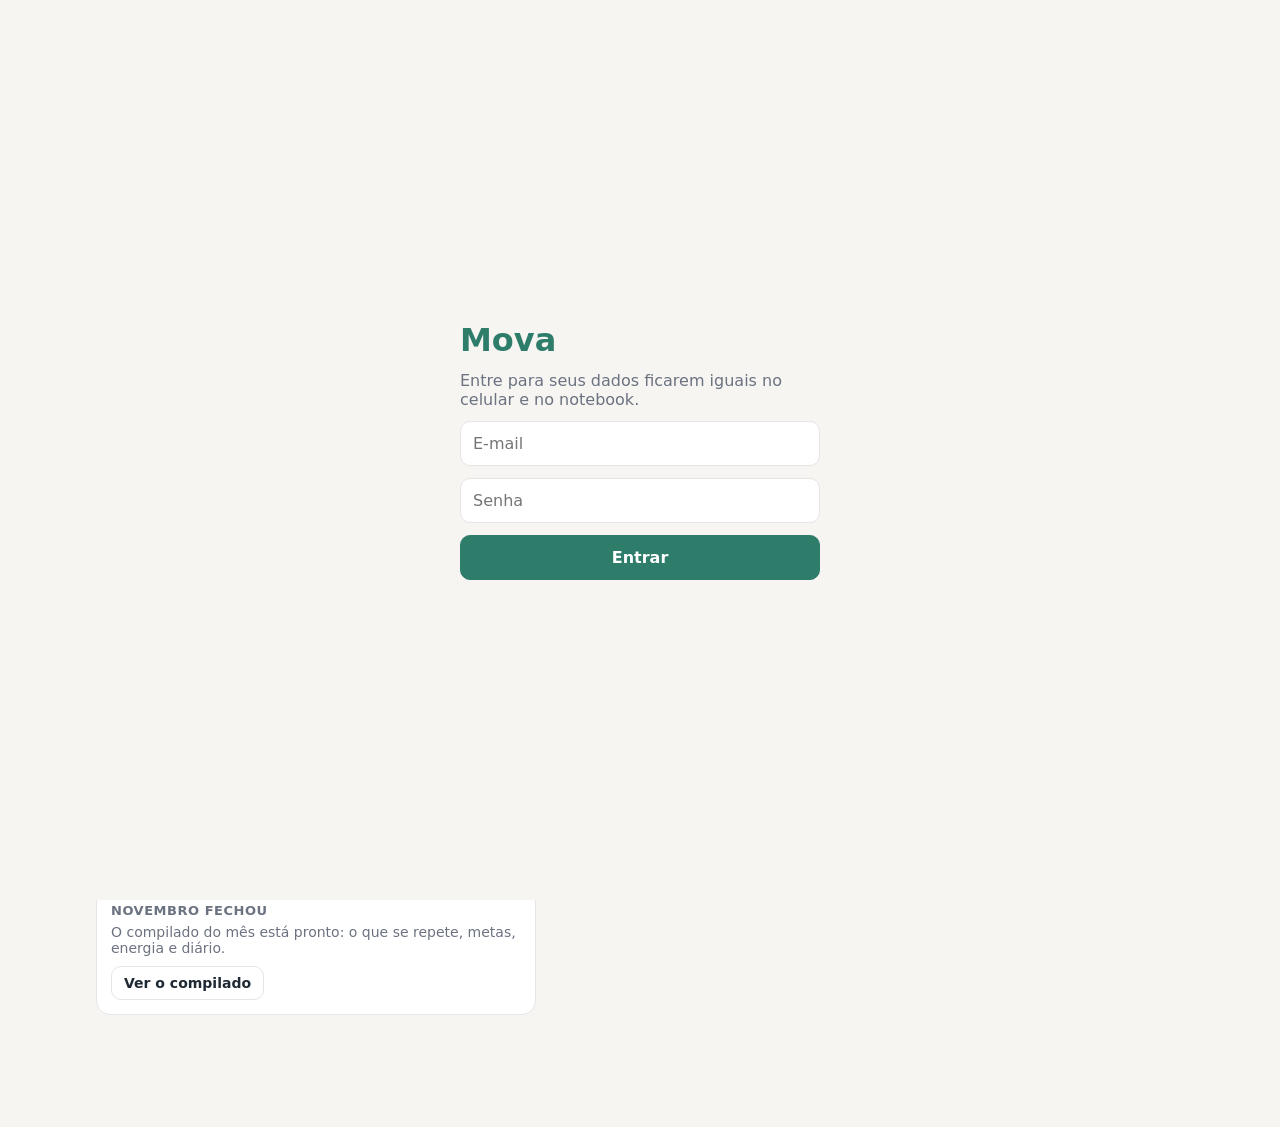
==== web/index.html @ e28ed62b "Encaixar depois: o que não foi feito vai para A encaixar No painel de Não fazer, "Encaixar depois" m" ====
<!doctype html>
<html lang="pt-BR">
<head>
  <meta charset="utf-8">
  <meta name="viewport" content="width=device-width, initial-scale=1, viewport-fit=cover">
  <title>Mova</title>
  <meta name="theme-color" content="#2e7d6b">
  <link rel="manifest" href="manifest.webmanifest">
  <script src="config.js"></script>
  <link rel="icon" href="icons/icon-192.png" type="image/png">
  <link rel="apple-touch-icon" href="icons/icon-192.png">
  <style>
    :root {
      --pessoal: #2e7d6b;
      --pessoal-claro: #e2f1ec;
      --trabalho: #4f5bd5;
      --trabalho-claro: #e8eafb;
      --vencido: #c0392b;
      --vencido-claro: #fbe9e7;
      --aviso: #8a5a00;
      --aviso-claro: #fff4d6;
      --ink: #1f2933;
      --muted: #6b7280;
      --line: #e7e5e4;
      --bg: #f6f5f2;
      --card: #ffffff;
      --nivel-1: #d5ebe4;
      --nivel-2: #8cc7b5;
      --nivel-3: #2e7d6b;
      color-scheme: light;
      font-family: system-ui, -apple-system, "Segoe UI", Roboto, sans-serif;
      color: var(--ink);
      background: var(--bg);
    }

    * { box-sizing: border-box; }
    [hidden] { display: none !important; }

    body {
      margin: 0;
      background: var(--bg);
      padding-bottom: calc(88px + env(safe-area-inset-bottom, 0px));
    }

    button, input, select, textarea { font: inherit; color: inherit; }
    button { cursor: pointer; }
    svg.icone { width: 18px; height: 18px; fill: none; stroke: currentColor; stroke-width: 2; stroke-linecap: round; stroke-linejoin: round; flex: none; }

    .wrap { max-width: 520px; margin: 0 auto; padding-inline: 16px; }


    .tela-login {
      position: fixed; inset: 0; z-index: 60; background: var(--bg);
      display: grid; place-items: center; padding: 16px;
    }
    .login-caixa { width: 100%; max-width: 360px; display: grid; gap: 12px; }
    .login-caixa h1 { margin: 0; color: var(--pessoal); font-size: 2rem; }
    .login-caixa .sub { margin: 0; color: var(--muted); }
    .login-caixa input { padding: 12px; border: 1px solid var(--line); border-radius: 10px; font-size: 1rem; background: var(--card); }
    .login-caixa .btn { padding: 12px; font-size: 1rem; --cor: var(--pessoal); }
    .login-caixa .msg { margin: 0; }

    header.topo .wrap { position: relative; }
    .engrenagem {
      position: absolute; right: 8px; top: 0; width: 40px; height: 40px;
      border: 0; background: none; color: var(--muted); display: grid; place-items: center;
    }
    .engrenagem svg.icone { width: 22px; height: 22px; }

    /* Ajustes: editor de modelos */
    .modelo-card { display: grid; gap: 4px; }
    .modelo-card .sub { color: var(--muted); font-size: 0.875rem; }
    .extra { border: 1px solid var(--line); border-radius: 10px; padding: 10px; display: grid; gap: 8px; margin-top: 8px; }
    .extra input[type="text"], .extra textarea, .editor-modelo input[type="text"] { width: 100%; padding: 8px 10px; border: 1px solid var(--line); border-radius: 10px; }
    .extra select, .extra input[type="number"], .editor-modelo input[type="number"] { padding: 8px 10px; border: 1px solid var(--line); border-radius: 10px; background: var(--card); }
    .extra input[type="number"], .editor-modelo input[type="number"] { width: 72px; }

    header.topo {
      background: var(--bg);
      border-bottom: 1px solid var(--line);
      padding-block: 12px 10px;
    }
    /* Só na Lista o cabeçalho fica preso no topo, para os filtros continuarem à mão. */
    header.topo.fixo { position: sticky; top: 0; z-index: 5; }
    header.topo:not(.fixo) .data-hoje { margin-bottom: 0; }
    .topo h1 { margin: 0; font-size: 1.5rem; color: var(--pessoal); }
    .topo .data-hoje { margin: 2px 0 10px; color: var(--muted); font-size: 0.9375rem; }

    .chips { display: flex; gap: 6px; overflow-x: auto; padding-bottom: 2px; scrollbar-width: none; }
    .chips.quebra { flex-wrap: wrap; overflow: visible; }
    .chips + .chips { margin-top: 6px; }
    .chip {
      display: inline-flex; align-items: center; gap: 6px;
      border: 1px solid var(--line); background: var(--card);
      border-radius: 999px; padding: 6px 12px; white-space: nowrap; font-size: 0.875rem;
    }
    .chip[aria-pressed="true"] { background: var(--ink); border-color: var(--ink); color: #fff; }
    .chip .ponto { width: 10px; height: 10px; border-radius: 50%; }
    .chip svg.icone { width: 15px; height: 15px; }

    main { padding-block: 8px 24px; }

    .secao h2 {
      font-size: 0.8125rem; text-transform: uppercase; letter-spacing: 0.04em;
      color: var(--muted); margin: 20px 0 8px; font-weight: 700;
      display: flex; justify-content: space-between; gap: 8px;
    }
    .secao h2 .carga { text-transform: none; letter-spacing: 0; font-weight: 600; }
    .secao h2 .carga.pesada { color: var(--aviso); }
    .secao.resolver h2 { color: var(--vencido); }
    .vazio { color: var(--muted); font-size: 0.875rem; margin: 0 0 4px; padding-left: 4px; }

    ul.itens { list-style: none; margin: 0; padding: 0; display: grid; gap: 6px; }

    .item {
      background: var(--card);
      border: 1px solid var(--line);
      border-left: 5px solid var(--cor);
      border-radius: 12px;
    }
    .area-pessoal { --cor: var(--pessoal); --cor-clara: var(--pessoal-claro); }
    .area-trabalho { --cor: var(--trabalho); --cor-clara: var(--trabalho-claro); }

    .linha { display: flex; align-items: center; gap: 10px; padding: 10px 12px 10px 10px; }
    .check {
      width: 28px; height: 28px; border-radius: 50%; flex: none;
      border: 2px solid var(--cor); background: transparent; padding: 0;
      display: grid; place-items: center; color: #fff;
    }
    .check svg { width: 16px; height: 16px; stroke-width: 3; visibility: hidden; }
    .is-feito .check { background: var(--cor); }
    .is-feito .check svg { visibility: visible; }
    .is-minima .check { background: var(--cor-clara); color: var(--cor); }

    .corpo { flex: 1; min-width: 0; background: none; border: 0; padding: 0; text-align: left; }
    .titulo { display: flex; align-items: center; gap: 6px; font-weight: 600; }
    .titulo svg { color: var(--cor); }
    .titulo span { overflow-wrap: anywhere; }
    .meta { color: var(--muted); font-size: 0.8125rem; margin-top: 2px; }
    .meta .vencido { color: var(--vencido); font-weight: 700; }
    .meta .hoje { color: var(--aviso); font-weight: 700; }
    .meta .estado { color: var(--ink); font-weight: 600; }

    .is-feito .titulo span, .is-nao .titulo span, .is-reag .titulo span { text-decoration: line-through; color: var(--muted); }
    .item.vencido { border-color: #efc2bc; border-left-color: var(--vencido); background: #fffafa; }

    .painel { border-top: 1px solid var(--line); padding: 10px 12px 12px; display: grid; gap: 10px; }
    .painel p { margin: 0; font-size: 0.875rem; color: var(--muted); }
    .detalhes { display: grid; grid-template-columns: auto 1fr; gap: 4px 10px; font-size: 0.875rem; margin: 0; }
    .detalhes dt { color: var(--muted); }
    .detalhes dd { margin: 0; white-space: pre-line; }
    .etapas { list-style: none; margin: 0; padding: 0; display: grid; gap: 4px; }
    .etapa {
      display: flex; align-items: center; gap: 8px; width: 100%; text-align: left;
      background: none; border: 0; padding: 4px 0; font-size: 0.9375rem;
    }
    .etapa .caixa { width: 20px; height: 20px; border-radius: 6px; border: 2px solid var(--cor); display: grid; place-items: center; color: #fff; flex: none; }
    .etapa .caixa svg { width: 13px; height: 13px; stroke-width: 3; visibility: hidden; }
    .etapa.feita .caixa { background: var(--cor); }
    .etapa.feita .caixa svg { visibility: visible; }
    .etapa.feita span { text-decoration: line-through; color: var(--muted); }
    .etapa.proxima span { font-weight: 700; }
    .treino-dia { background: var(--cor-clara); border-radius: 10px; padding: 10px; font-size: 0.875rem; display: grid; gap: 4px; }
    .treino-dia strong { color: var(--cor); }
    .treino-dia p { margin: 0; white-space: pre-line; color: var(--ink) !important; }
    .planob { background: var(--aviso-claro); color: var(--aviso); border-radius: 10px; padding: 10px; font-size: 0.875rem; display: grid; gap: 8px; }

    .botoes { display: flex; flex-wrap: wrap; gap: 6px; }
    .botoes.gerenciar { gap: 16px; }
    .botoes.coluna { flex-direction: column; align-items: stretch; }
    .dia-plano { display: grid; gap: 8px; }
    .dia-plano-topo { display: flex; justify-content: space-between; align-items: baseline; }
    .dia-plano-topo span { color: var(--muted); font-size: 0.875rem; }
    .dia-plano-topo span.pesada { color: var(--aviso); font-weight: 700; }
    .dia-plano .card.aviso { margin-top: 0; }
    .dias-opcoes { display: grid; grid-template-columns: repeat(auto-fill, minmax(92px, 1fr)); gap: 6px; }
    .dia-opcao { display: grid; gap: 2px; text-align: center; padding: 8px 4px; }
    .dia-opcao small { font-weight: 400; color: var(--muted); font-size: 0.75rem; }
    .dia-opcao.pesado small { color: var(--aviso); font-weight: 700; }
    .dia-opcao[aria-pressed="true"] small { color: #fff; }
    label.outra-data { justify-self: start; }
    label.outra-data[aria-pressed="true"] { background: var(--ink); border-color: var(--ink); color: #fff; }
    .painel input.hora { width: 96px; padding: 8px 10px; border: 1px solid var(--line); border-radius: 10px; font-size: 1.0625rem; text-align: center; }
    .link { background: none; border: 0; padding: 4px 0; color: var(--muted); font-size: 0.8125rem; text-decoration: underline; }
    .btn {
      border: 1px solid var(--line); background: var(--card); border-radius: 10px;
      padding: 8px 12px; font-size: 0.875rem; font-weight: 600;
    }
    .btn.principal { background: var(--cor, var(--pessoal)); border-color: var(--cor, var(--pessoal)); color: #fff; }
    .btn.suave { background: var(--cor-clara, var(--pessoal-claro)); border-color: var(--cor-clara, var(--pessoal-claro)); color: var(--cor, var(--pessoal)); }
    .btn.falha { color: var(--vencido); border-color: #efc2bc; }
    .btn[aria-pressed="true"] { background: var(--ink); border-color: var(--ink); color: #fff; }
    label.btn { display: inline-flex; align-items: center; gap: 6px; }
    label.btn input { border: 0; padding: 0; background: none; font-size: 0.875rem; }

    .card { background: var(--card); border: 1px solid var(--line); border-radius: 14px; padding: 14px; margin-top: 12px; }
    .card h3 { margin: 0 0 6px; font-size: 0.8125rem; text-transform: uppercase; letter-spacing: 0.04em; color: var(--muted); }
    .card p { margin: 0; }
    .card .grande { font-size: 1.25rem; font-weight: 700; }
    .card .sub { color: var(--muted); font-size: 0.875rem; margin-top: 2px; }
    .card .botoes { margin-top: 10px; }
    .card.agora { border-left: 5px solid var(--pessoal); }
    .card.aviso { background: var(--aviso-claro); border-color: #f1dfaa; color: var(--aviso); font-size: 0.875rem; }
    .card textarea { width: 100%; }

    /* Dia */
    .dia-nav { display: flex; align-items: center; justify-content: space-between; gap: 8px; margin-top: 12px; }
    .dia-nav h2 { margin: 0; font-size: 1.125rem; text-align: center; flex: 1; }
    .dia-nav .btn { padding: 6px 12px; }
    .carga-dia { display: flex; justify-content: space-between; color: var(--muted); font-size: 0.875rem; margin-top: 10px; }
    .carga-dia strong { color: var(--ink); }
    .carga-dia .pesada { color: var(--aviso); font-weight: 700; }

    .tl { position: relative; margin-top: 12px; margin-left: 40px; border-left: 1px solid var(--line); }
    .tl-hora { position: absolute; left: -40px; width: 34px; text-align: right; font-size: 0.75rem; color: var(--muted); transform: translateY(-50%); }
    .tl-marca { position: absolute; left: 0; right: 0; border-top: 1px dashed var(--line); }
    .tl-agora { position: absolute; left: -4px; right: 0; border-top: 2px solid var(--vencido); }
    .tl-agora::before { content: ""; position: absolute; left: -3px; top: -5px; width: 8px; height: 8px; border-radius: 50%; background: var(--vencido); }
    .bloco {
      position: absolute; border: 0; border-left: 4px solid var(--cor); background: var(--cor-clara);
      border-radius: 8px; padding: 3px 8px; text-align: left; overflow: hidden; font-size: 0.8125rem; line-height: 1.25;
    }
    .bloco strong { display: block; white-space: nowrap; overflow: hidden; text-overflow: ellipsis; }
    .bloco span { color: var(--muted); white-space: nowrap; }
    .bloco.curto { display: flex; align-items: center; gap: 6px; padding-block: 0; }
    .bloco.curto strong { flex: 0 1 auto; min-width: 0; }
    .bloco.sobreposto { outline: 2px dashed var(--aviso); outline-offset: -2px; }
    .bloco.feito { opacity: 0.55; }
    .bloco.feito strong { text-decoration: line-through; }

    /* Fluxos (item, fechamento, planejamento) */
    .passos-topo { display: flex; justify-content: space-between; align-items: center; color: var(--muted); font-size: 0.875rem; }
    .progresso { display: flex; gap: 4px; margin: 8px 0 14px; }
    .progresso i { flex: 1; height: 4px; border-radius: 2px; background: var(--line); }
    .progresso i.ok { background: var(--pessoal); }
    .folha h2 small { display: block; font-size: 0.875rem; color: var(--muted); font-weight: 400; margin-top: 2px; }
    .energia { display: grid; grid-template-columns: repeat(5, 1fr); gap: 6px; }
    .energia button { border: 1px solid var(--line); background: var(--card); border-radius: 10px; padding: 10px 0; display: grid; gap: 2px; justify-items: center; }
    .energia button strong { font-size: 1.25rem; }
    .energia button span { font-size: 0.6875rem; color: var(--muted); }
    .energia button[aria-pressed="true"] { background: var(--pessoal); border-color: var(--pessoal); color: #fff; }
    .energia button[aria-pressed="true"] span { color: #fff; }
    textarea.nota { width: 100%; min-height: 96px; padding: 10px; border: 1px solid var(--line); border-radius: 10px; resize: vertical; }

    .anterior { margin: 12px 0 0; padding: 8px 10px; border-radius: 10px; background: var(--pessoal-claro); color: var(--pessoal); font-size: 0.875rem; font-weight: 600; }
    .numeros { display: grid; grid-template-columns: repeat(2, 1fr); gap: 8px; }
    .numeros div { background: var(--bg); border-radius: 10px; padding: 10px; }
    .numeros strong { display: block; font-size: 1.25rem; }
    .numeros span { font-size: 0.8125rem; color: var(--muted); }

    /* Metas do dia */
    .metas { display: grid; gap: 12px; }
    .meta-linha { display: grid; gap: 6px; }
    .meta-linha .botoes { margin-top: 0; }
    .meta-linha .sub { color: var(--muted); font-size: 0.875rem; margin-top: 2px; }
    .metas-comp { display: grid; gap: 12px; }
    .meta-linha .numeros-meta .btn { flex: 1 0 40px; padding-inline: 0; }
    .sub-meta { font-size: 0.8125rem; color: var(--muted); }
    .meta-linha .btn { flex: 1; }
    .meta-linha .btn.sim[aria-pressed="true"] { background: var(--pessoal); border-color: var(--pessoal); }
    .meta-linha .btn.nao[aria-pressed="true"] { background: #b5584d; border-color: #b5584d; }
    .meta-nova { display: grid; gap: 8px; margin-top: 12px; padding-top: 12px; border-top: 1px solid var(--line); }
    .meta-nova input { width: 100%; padding: 10px; border: 1px solid var(--line); border-radius: 10px; }
    .meta-comp { display: grid; gap: 6px; }
    .faixa-meta { display: flex; flex-wrap: wrap; gap: 3px; }
    .faixa-meta i { width: 11px; height: 11px; border-radius: 3px; background: var(--line); }
    .faixa-meta i.ok { background: var(--nivel-3); }
    .faixa-meta i.nao { background: #e9c3bd; }

    /* Calendário */
    .mes-topo { display: flex; align-items: center; justify-content: space-between; margin: 16px 0 8px; }
    .mes-topo h2 { margin: 0; font-size: 1.125rem; }
    .mes-topo .btn { padding: 6px 12px; }
    .grade { display: grid; grid-template-columns: repeat(7, 1fr); gap: 4px; }
    .grade .sem { text-align: center; font-size: 0.75rem; color: var(--muted); font-weight: 700; padding-bottom: 2px; }
    .dia {
      aspect-ratio: 1; border-radius: 10px; border: 1px solid var(--line); background: var(--card);
      display: flex; flex-direction: column; align-items: center; justify-content: center; gap: 3px;
      padding: 0; font-size: 0.875rem; position: relative;
    }
    .n1 { background: var(--nivel-1) !important; border-color: var(--nivel-1) !important; }
    .n2 { background: var(--nivel-2) !important; border-color: var(--nivel-2) !important; }
    .n3 { background: var(--nivel-3) !important; border-color: var(--nivel-3) !important; color: #fff; }
    .dia.hoje { border: 2px solid var(--ink); font-weight: 700; }
    .dia.sel { outline: 3px solid var(--trabalho); outline-offset: 1px; }
    .dia .pontos { display: flex; gap: 3px; height: 6px; }
    .dia .pontos i { width: 6px; height: 6px; border-radius: 50%; }
    .dia .faixa-trab { position: absolute; left: 4px; right: 4px; bottom: 4px; height: 4px; border-radius: 2px; background: var(--trabalho); }
    .legenda { display: flex; flex-wrap: wrap; gap: 12px; font-size: 0.75rem; color: var(--muted); margin-top: 8px; }
    .legenda span { display: inline-flex; align-items: center; gap: 4px; }
    .legenda i { width: 12px; height: 12px; border-radius: 3px; display: inline-block; }

    .resumo { background: var(--card); border: 1px solid var(--line); border-radius: 12px; padding: 12px; display: grid; gap: 10px; }
    .resumo .total { font-size: 0.9375rem; }
    .resumo .total strong { font-size: 1.5rem; color: var(--pessoal); margin-right: 4px; }
    .barra-linha { display: grid; grid-template-columns: 1fr auto; gap: 2px 8px; font-size: 0.875rem; }
    .barra-linha small { color: var(--muted); }
    .barra { grid-column: 1 / -1; height: 6px; border-radius: 3px; background: var(--line); overflow: hidden; display: flex; }
    .barra i { display: block; height: 100%; background: var(--pessoal); }
    .barra i.min { background: var(--nivel-2); }

    .registro { background: var(--card); border: 1px solid var(--line); border-radius: 12px; padding: 12px; display: grid; gap: 4px; }
    .registro .quando { font-size: 0.8125rem; color: var(--muted); display: flex; justify-content: space-between; gap: 8px; }
    .pontos-energia { display: inline-flex; gap: 3px; align-items: center; }
    .pontos-energia i { width: 8px; height: 8px; border-radius: 50%; background: var(--line); }
    .pontos-energia i.on { background: var(--pessoal); }

    /* Histórico */
    .busca { width: 100%; padding: 12px; border: 1px solid var(--line); border-radius: 10px; background: var(--card); margin-top: 12px; }
    .grafico-energia { display: flex; align-items: flex-end; gap: 4px; height: 80px; }
    .grafico-energia div { flex: 1; display: flex; flex-direction: column; align-items: center; justify-content: flex-end; gap: 4px; height: 100%; }
    .grafico-energia i { width: 100%; border-radius: 4px 4px 0 0; background: var(--nivel-2); }
    .grafico-energia i.vazio { background: transparent; }
    .grafico-energia span { font-size: 0.625rem; color: var(--muted); }
    .resultado { background: var(--card); border: 1px solid var(--line); border-radius: 10px; padding: 10px 12px; font-size: 0.875rem; }
    .resultado strong { display: block; }
    .resultado span { color: var(--muted); }
    .resultado .botoes { margin-top: 8px; }
    .resultado .botoes span { align-self: center; }

    /* Trilha de estudos */
    .material .num { width: 22px; text-align: right; color: var(--muted); font-size: 0.8125rem; font-weight: 700; flex: none; }
    .tema {
      display: inline-block; background: var(--cor-clara); color: var(--cor);
      border-radius: 999px; padding: 0 8px; font-weight: 700; font-size: 0.75rem; line-height: 18px;
    }
    .material.is-concluido .titulo span { text-decoration: line-through; color: var(--muted); }
    .concluido-linha { display: flex; align-items: center; gap: 6px; flex-wrap: wrap; font-size: 0.875rem; }
    .concluido-linha svg { color: var(--cor); }
    .concluido-linha small { color: var(--muted); }

    /* Navegação */
    nav.abas {
      position: fixed; left: 0; right: 0; bottom: 0; z-index: 10;
      background: var(--card); border-top: 1px solid var(--line);
      padding-bottom: env(safe-area-inset-bottom, 0px);
    }
    nav.abas .wrap { display: flex; padding-inline: 4px; }
    .aba {
      flex: 1; background: none; border: 0; padding: 10px 2px 12px;
      display: flex; flex-direction: column; align-items: center; gap: 2px;
      font-size: 0.6875rem; color: var(--muted); position: relative; white-space: nowrap;
    }
    .aba svg.icone { width: 22px; height: 22px; }
    .aba[aria-current="page"] { color: var(--pessoal); font-weight: 700; }
    .aba .badge {
      position: absolute; top: 4px; left: calc(50% + 6px);
      background: var(--vencido); color: #fff; font-size: 0.6875rem; font-weight: 700;
      border-radius: 999px; padding: 0 6px; line-height: 16px;
    }
    .fab {
      position: fixed; z-index: 11; right: max(16px, calc(50% - 260px + 16px));
      bottom: calc(76px + env(safe-area-inset-bottom, 0px));
      width: 56px; height: 56px; border-radius: 50%; border: 0;
      background: var(--pessoal); color: #fff; display: grid; place-items: center;
      box-shadow: 0 4px 12px rgba(0, 0, 0, 0.18);
    }
    .fab svg.icone { width: 28px; height: 28px; stroke-width: 2.5; }

    .aviso-salvo {
      position: fixed; z-index: 40; left: 50%; transform: translateX(-50%);
      bottom: calc(144px + env(safe-area-inset-bottom, 0px));
      background: var(--ink); color: #fff; border-radius: 10px; padding: 10px 14px; font-size: 0.875rem;
      max-width: calc(100% - 32px); display: flex; align-items: center; gap: 14px;
    }
    .aviso-salvo button {
      border: 0; background: none; color: #9fe0cc; font-weight: 700; padding: 4px 0; white-space: nowrap;
    }

    /* Folhas (cadastro e fluxos) */
    .fundo { position: fixed; inset: 0; z-index: 20; background: rgba(0, 0, 0, 0.35); display: flex; align-items: flex-end; justify-content: center; }
    .folha {
      background: var(--card); width: 100%; max-width: 520px; max-height: 92vh; overflow-y: auto;
      border-radius: 18px 18px 0 0; padding: 16px 16px calc(16px + env(safe-area-inset-bottom, 0px));
    }
    .folha.cheia { height: 92vh; display: flex; flex-direction: column; }
    .folha.cheia .miolo { flex: 1; overflow-y: auto; }
    .folha h2 { margin: 0 0 12px; font-size: 1.125rem; }
    .folha .titulo-input {
      width: 100%; font-size: 1.125rem; padding: 12px; border: 1px solid var(--line); border-radius: 10px;
    }
    .campo { margin-top: 14px; display: grid; gap: 6px; }
    .campo > .rotulo { font-size: 0.8125rem; font-weight: 700; color: var(--muted); }
    .campo .dica { font-size: 0.8125rem; color: var(--muted); margin: 0; }
    .campo-linha { display: flex; flex-wrap: wrap; gap: 8px; align-items: center; }
    .campo input[type="date"], .campo input[type="number"], .campo input[type="text"], .campo select, .campo textarea {
      padding: 8px 10px; border: 1px solid var(--line); border-radius: 10px; background: var(--card);
    }
    .campo input[type="text"], .campo textarea { width: 100%; }
    .campo input[type="number"] { width: 80px; }
    .campo input.hora {
      width: 96px; padding: 8px 10px; border: 1px solid var(--line); border-radius: 10px;
      background: var(--card); font-size: 1.0625rem; text-align: center; letter-spacing: 0.04em;
    }
    .campo input.hora:disabled { opacity: 0.5; }
    .opcao[aria-pressed="true"] { background: var(--ink); border-color: var(--ink); color: #fff; }
    .mais { margin-top: 14px; background: none; border: 0; padding: 4px 0; color: var(--pessoal); font-weight: 700; }
    .msg { margin: 14px 0 0; border-radius: 10px; padding: 10px 12px; font-size: 0.875rem; }
    .msg.conflito { background: var(--aviso-claro); color: var(--aviso); }
    .msg.erro { background: var(--vencido-claro); color: var(--vencido); }
    .msg.modelo { background: var(--pessoal-claro); color: var(--pessoal); }
    .rodape { display: flex; gap: 8px; margin-top: 18px; }
    .rodape .btn { flex: 1; padding: 12px; font-size: 1rem; }
    .rodape .btn.principal { --cor: var(--pessoal); }
    /* Telas largas (notebook): usa mais a largura. No celular nada muda:
       .colunas e .grade-secoes viram blocos um embaixo do outro, na mesma ordem. */
    @media (min-width: 900px) {
      .wrap { max-width: 1120px; }
      nav.abas .wrap { max-width: 560px; }
      .fab { right: max(24px, calc(50% - 560px + 24px)); }
      .colunas { display: grid; grid-template-columns: minmax(0, 5fr) minmax(0, 7fr); gap: 0 32px; align-items: start; }
      .colunas.calendario { grid-template-columns: minmax(0, 6fr) minmax(0, 5fr); }
      .grade-secoes { display: grid; grid-template-columns: repeat(auto-fill, minmax(320px, 1fr)); gap: 0 24px; align-items: start; }
      .fundo { align-items: center; }
      .folha { border-radius: 18px; max-width: 640px; }
      .folha.cheia { height: 86vh; }
      .folha.larga { max-width: 1080px; }
      .folha .grade-secoes { gap: 12px; }
      .folha .grade-secoes .dia-plano { margin-top: 0; }
    }

  </style>
</head>
<body>

  <header class="topo" id="topo">
    <div class="wrap">
      <button class="engrenagem" type="button" data-acao="ajustes-abrir" aria-label="Ajustes">
        <svg class="icone" viewBox="0 0 24 24"><circle cx="12" cy="12" r="3"/><path d="M19.4 15a1.65 1.65 0 0 0 .33 1.82l.06.06a2 2 0 1 1-2.83 2.83l-.06-.06a1.65 1.65 0 0 0-1.82-.33 1.65 1.65 0 0 0-1 1.51V21a2 2 0 1 1-4 0v-.09A1.65 1.65 0 0 0 9 19.4a1.65 1.65 0 0 0-1.82.33l-.06.06a2 2 0 1 1-2.83-2.83l.06-.06A1.65 1.65 0 0 0 4.68 15a1.65 1.65 0 0 0-1.51-1H3a2 2 0 1 1 0-4h.09A1.65 1.65 0 0 0 4.6 9a1.65 1.65 0 0 0-.33-1.82l-.06-.06a2 2 0 1 1 2.83-2.83l.06.06A1.65 1.65 0 0 0 9 4.68a1.65 1.65 0 0 0 1-1.51V3a2 2 0 1 1 4 0v.09a1.65 1.65 0 0 0 1 1.51 1.65 1.65 0 0 0 1.82-.33l.06-.06a2 2 0 1 1 2.83 2.83l-.06.06A1.65 1.65 0 0 0 19.4 9a1.65 1.65 0 0 0 1.51 1H21a2 2 0 1 1 0 4h-.09a1.65 1.65 0 0 0-1.51 1z"/></svg>
      </button>
      <h1>Mova</h1>
      <p class="data-hoje" id="data-hoje"></p>
      <div class="chips" id="filtro-area"></div>
      <div class="chips" id="filtro-tipo"></div>
    </div>
  </header>

  <main class="wrap" id="conteudo"></main>

  <button class="fab" id="btn-novo" type="button" aria-label="Novo item">
    <svg class="icone" viewBox="0 0 24 24"><path d="M12 5v14M5 12h14"/></svg>
  </button>

  <nav class="abas">
    <div class="wrap">
      <button class="aba" type="button" data-acao="aba" data-aba="dia">
        <svg class="icone" viewBox="0 0 24 24"><circle cx="12" cy="12" r="9"/><path d="M12 7v5l3 2"/></svg>
        Dia
      </button>
      <button class="aba" type="button" data-acao="aba" data-aba="lista">
        <svg class="icone" viewBox="0 0 24 24"><path d="M9 6h11M9 12h11M9 18h11"/><path d="M4 6h.01M4 12h.01M4 18h.01"/></svg>
        Lista
      </button>
      <button class="aba" type="button" data-acao="aba" data-aba="encaixar">
        <svg class="icone" viewBox="0 0 24 24"><path d="M22 12h-6l-2 3h-4l-2-3H2"/><path d="M5.45 5.11 2 12v6a2 2 0 0 0 2 2h16a2 2 0 0 0 2-2v-6l-3.45-6.89A2 2 0 0 0 16.76 4H7.24a2 2 0 0 0-1.79 1.11z"/></svg>
        A encaixar
        <span class="badge" id="badge-encaixar"></span>
      </button>
      <button class="aba" type="button" data-acao="aba" data-aba="calendario">
        <svg class="icone" viewBox="0 0 24 24"><rect x="3" y="5" width="18" height="16" rx="2"/><path d="M16 3v4M8 3v4M3 10h18"/></svg>
        Calendário
      </button>
      <button class="aba" type="button" data-acao="aba" data-aba="historico">
        <svg class="icone" viewBox="0 0 24 24"><path d="M3 3v18h18"/><path d="M7 15l4-4 3 3 5-6"/></svg>
        Histórico
      </button>
    </div>
  </nav>

  <!-- Entrada na conta (fase 1): só a dona do app tem usuário -->
  <div class="tela-login" id="tela-login" hidden>
    <form class="login-caixa" id="form-login" novalidate>
      <h1>Mova</h1>
      <p class="sub">Entre para seus dados ficarem iguais no celular e no notebook.</p>
      <input type="email" id="login-email" autocomplete="username" placeholder="E-mail" required>
      <input type="password" id="login-senha" autocomplete="current-password" placeholder="Senha" required>
      <p class="msg erro" id="login-erro" hidden></p>
      <button class="btn principal" type="submit">Entrar</button>
    </form>
  </div>

  <div class="aviso-salvo" id="aviso-salvo" hidden></div>
  <input type="file" id="arquivo-importar" accept="application/json,.json" hidden>

  <!-- Janelas: item da linha do tempo, fechamento do dia, planejamento da semana -->
  <div class="fundo" id="fundo-fluxo" hidden>
    <div class="folha cheia" id="fluxo"></div>
  </div>

  <!-- Cadastro rápido -->
  <div class="fundo" id="fundo-novo" hidden>
    <form class="folha" id="form-novo" novalidate>
      <h2 id="f-cabecalho">Novo item</h2>

      <div class="campo" style="margin-top:0" id="f-campo-modelo">
        <span class="rotulo">Começar de um modelo (opcional)</span>
        <div class="chips" id="f-modelo"></div>
      </div>

      <div class="campo">
        <input class="titulo-input" id="f-titulo" placeholder="O que precisa ser feito?" autocomplete="off">
      </div>

      <div class="campo">
        <span class="rotulo">Tipo</span>
        <div class="chips" id="f-tipo"></div>
      </div>

      <div class="campo">
        <span class="rotulo">Área</span>
        <div class="chips" id="f-area"></div>
      </div>

      <div id="f-bloco-tarefa">
        <div class="campo">
          <span class="rotulo" id="f-rotulo-quando">Quando vou fazer (opcional)</span>
          <div class="campo-linha">
            <input type="date" id="f-quando-data">
            <input type="text" class="hora" id="f-quando-hora" inputmode="numeric" maxlength="5" placeholder="hh:mm" autocomplete="off">
          </div>
        </div>
        <div class="campo" id="f-campo-prazo">
          <span class="rotulo">Prazo (opcional)</span>
          <div class="campo-linha"><input type="date" id="f-prazo"></div>
          <p class="dica">Sem "Quando vou fazer", a tarefa vai para "A encaixar". Se tiver prazo, ela também aparece no topo da lista 3 dias antes de vencer.</p>
        </div>
      </div>


      <div id="f-bloco-agenda" hidden>
        <div class="campo">
          <span class="rotulo" id="f-rotulo-data">Data e hora</span>
          <div class="campo-linha">
            <input type="date" id="f-data">
            <input type="text" class="hora" id="f-hora" inputmode="numeric" maxlength="5" placeholder="hh:mm" autocomplete="off">
            <label class="chip" id="f-dia-todo-rotulo"><input type="checkbox" id="f-dia-todo"> Dia todo</label>
          </div>
        </div>
        <div class="campo" id="f-campo-ate">
          <span class="rotulo">Até (opcional, para vários dias): dia e hora da volta</span>
          <div class="campo-linha">
            <input type="date" id="f-ate">
            <input type="text" class="hora" id="f-ate-hora" inputmode="numeric" maxlength="5" placeholder="hh:mm" autocomplete="off">
          </div>
        </div>
      </div>
      <div class="campo" id="f-campo-repeticao">
        <span class="rotulo">Repetição</span>
        <div class="campo-linha">
          <select id="f-repeticao">
            <option value="nao">Não repete</option>
            <option value="todo">Todo dia</option>
            <option value="uteis">Dias úteis</option>
            <option value="dias">Dias específicos da semana</option>
            <option value="intervalo">A cada N dias ou semanas</option>
            <option value="mensal">Uma vez por mês</option>
          </select>
        </div>
        <div class="chips" id="f-dias-semana" hidden></div>
        <div class="campo-linha" id="f-intervalo" hidden>
          A cada <input type="number" id="f-intervalo-n" min="1" value="15">
          <select id="f-intervalo-unidade">
            <option value="dia">dias</option>
            <option value="semana">semanas</option>
          </select>
        </div>
      </div>

      <div class="campo" id="f-campo-lembrete">
        <span class="rotulo">Lembrete no celular</span>
        <div class="campo-linha">
          <select id="f-lembrete">
            <option value="sem">Sem lembrete</option>
            <option value="0">Na hora</option>
            <option value="5">5 minutos antes</option>
            <option value="15">15 minutos antes</option>
            <option value="30">30 minutos antes</option>
            <option value="60">1 hora antes</option>
            <option value="1440">1 dia antes</option>
          </select>
        </div>
        <p class="dica" id="f-lembrete-dica" hidden>Só avisa itens com horário.</p>
      </div>

      <button class="mais" type="button" id="f-mais">+ Mais detalhes (duração, etapas, local…)</button>
      <div id="f-detalhes" hidden>
        <div class="campo">
          <span class="rotulo">Duração estimada</span>
          <div class="campo-linha"><input type="number" id="f-duracao" min="5" step="5" placeholder="30"> minutos</div>
        </div>
        <div class="campo">
          <span class="rotulo">Etapas (uma por linha)</span>
          <textarea id="f-etapas" rows="3" placeholder="Escanear documentos&#10;Assinar&#10;Enviar"></textarea>
        </div>
        <div class="campo" id="f-campo-minima">
          <span class="rotulo">Versão mínima (para dia ruim)</span>
          <input type="text" id="f-minima" placeholder="Ex.: 10 minutos de leitura">
        </div>
        <div class="campo" id="f-campo-planob">
          <span class="rotulo">Plano B (se não der para fazer)</span>
          <input type="text" id="f-planob" placeholder="Ex.: estudo curto na segunda">
        </div>
        <div class="campo">
          <span class="rotulo">Onde</span>
          <input type="text" id="f-local" placeholder="Endereço ou lugar">
        </div>
        <div class="campo">
          <span class="rotulo">O que levar</span>
          <input type="text" id="f-levar" placeholder="Ex.: documentos, toalha">
        </div>
        <div class="campo">
          <span class="rotulo">Observações</span>
          <textarea id="f-notas" rows="2"></textarea>
        </div>
      </div>

      <p class="msg modelo" id="f-modelo-extra" hidden></p>
      <p class="msg conflito" id="f-conflito" hidden></p>
      <p class="msg erro" id="f-erro" hidden></p>

      <div class="rodape">
        <button class="btn" type="button" id="f-cancelar">Cancelar</button>
        <button class="btn principal" type="submit">Salvar</button>
      </div>
    </form>
  </div>

  <script>
    // ============ Datas e formatação ============
    const DIAS = ['domingo', 'segunda', 'terça', 'quarta', 'quinta', 'sexta', 'sábado'];
    const DIAS_CURTOS = ['dom', 'seg', 'ter', 'qua', 'qui', 'sex', 'sáb'];
    const MESES = ['janeiro', 'fevereiro', 'março', 'abril', 'maio', 'junho', 'julho', 'agosto', 'setembro', 'outubro', 'novembro', 'dezembro'];

    function inicioDoDia(d) { const x = new Date(d); x.setHours(0, 0, 0, 0); return x; }
    function somarDias(d, n) { const x = new Date(d); x.setDate(x.getDate() + n); return x; }
    function diferencaDias(a, b) { return Math.round((inicioDoDia(b) - inicioDoDia(a)) / 86400000); }
    function chave(d) { return `${d.getFullYear()}-${String(d.getMonth() + 1).padStart(2, '0')}-${String(d.getDate()).padStart(2, '0')}`; }
    function deChave(k) { const [a, m, d] = k.split('-').map(Number); return new Date(a, m - 1, d); }
    function maiuscula(s) { return s.charAt(0).toUpperCase() + s.slice(1); }
    function minutos(h) { const [H, M] = h.split(':').map(Number); return H * 60 + M; }
    function fmtMin(m) { const H = Math.floor(m / 60); const M = m % 60; return M ? `${H}h${String(M).padStart(2, '0')}` : `${H}h`; }
    function fmtHora(h) { return fmtMin(minutos(h)); }
    function fmtDur(m) { if (m < 60) return `${m} min`; const H = Math.floor(m / 60); const M = m % 60; return M ? `${H}h${String(M).padStart(2, '0')}` : `${H}h`; }
    function fmtDiaCurto(d) { return `${DIAS_CURTOS[d.getDay()]}, ${d.getDate()}`; }
    function fmtDiaLongo(d) { return `${maiuscula(DIAS[d.getDay()])}, ${d.getDate()} de ${MESES[d.getMonth()]}`; }
    function rotuloDia(d) {
      const n = diferencaDias(HOJE, d);
      if (n === 0) return 'hoje';
      if (n === 1) return 'amanhã';
      if (n === -1) return 'ontem';
      return fmtDiaCurto(d);
    }
    function esc(s) { return String(s).replace(/[&<>"']/g, (c) => ({ '&': '&amp;', '<': '&lt;', '>': '&gt;', '"': '&quot;', "'": '&#39;' })[c]); }

    const AGORA = new Date();
    const HOJE = inicioDoDia(AGORA);
    const em = (n) => chave(somarDias(HOJE, n));

    // ============ Tipos e áreas ============
    const ICONES = {
      tarefa: '<rect x="4" y="4" width="16" height="16" rx="4"/><path d="M8.5 12.5l2.5 2.5 4.5-5.5"/>',
      repete: '<path d="M17 2l3 3-3 3"/><path d="M4 11V9a4 4 0 0 1 4-4h12"/><path d="M7 22l-3-3 3-3"/><path d="M20 13v2a4 4 0 0 1-4 4H4"/>',
      compromisso: '<rect x="3" y="5" width="18" height="16" rx="2"/><path d="M16 3v4M8 3v4M3 10h18"/>',
      treino: '<path d="M6 7v10M18 7v10M3 10v4M21 10v4M6 12h12"/>',
      estudo: '<path d="M4 5.5A2.5 2.5 0 0 1 6.5 3H20v15H6.5A2.5 2.5 0 0 0 4 20.5z"/><path d="M4 20.5A2.5 2.5 0 0 0 6.5 23H20v-5"/>',
      check: '<path d="M5 12.5l4.5 4.5L19 7"/>',
      livro: '<path d="M4 5.5A2.5 2.5 0 0 1 6.5 3H20v15H6.5A2.5 2.5 0 0 0 4 20.5z"/><path d="M4 20.5A2.5 2.5 0 0 0 6.5 23H20v-5"/>',
      video: '<rect x="2" y="5" width="20" height="14" rx="3"/><path d="M10 9l5 3-5 3z"/>',
      curso: '<path d="M2 9l10-5 10 5-10 5z"/><path d="M6 11v5c0 1.5 3 3 6 3s6-1.5 6-3v-5"/>',
    };
    const TIPOS = { tarefa: 'Tarefa', compromisso: 'Compromisso', treino: 'Treino', estudo: 'Estudo' };
    const AREAS = { pessoal: 'Pessoal', trabalho: 'Trabalho' };
    const DURACAO_PADRAO = { tarefa: 30, compromisso: 60, treino: 60, estudo: 30 };
    // Lembrete no celular, em minutos antes do horário (null: sem lembrete).
    // Item salvo antes de existir o campo usa o padrão do tipo. A mesma regra está na
    // função enviar-avisos do Supabase.
    const LEMBRETE_PADRAO = { tarefa: 0, compromisso: 30, treino: 15, estudo: 15 };
    function lembreteDe(item) {
      if ('lembrete' in item) return item.lembrete;
      if (!item.hora || item.diaTodo) return null;
      return LEMBRETE_PADRAO[item.tipo] ?? null;
    }
    function textoLembrete(min) {
      if (min === null) return 'Sem lembrete';
      if (min === 0) return 'Na hora';
      if (min === 60) return '1 hora antes';
      if (min === 1440) return '1 dia antes';
      return `${min} minutos antes`;
    }
    const MOTIVOS = ['Cansaço', 'Imprevisto', 'Trabalho', 'Saúde', 'Esqueci', 'Outro'];
    const ENERGIA = ['muito baixa', 'baixa', 'média', 'boa', 'muito boa'];
    const LIMITE_DIA_PESADO = 6 * 60;
    const DIAS_PRAZO_CHEGANDO = 3;
    const icone = (nome) => `<svg class="icone" viewBox="0 0 24 24" aria-hidden="true">${ICONES[nome]}</svg>`;

    // ============ Dados (salvos neste aparelho) ============
    // Versão de teste: tudo fica no armazenamento do navegador deste aparelho.
    // A versão definitiva (fase 1) vai guardar no Supabase.
    const CHAVE_DADOS = 'mova.dados.v1';

    // Rotina semanal de referência (docs/requisitos.md, seção 7).
    // As durações são estimativas e podem ser editadas em cada item.
    function dadosIniciais() {
      const inicio = chave(HOJE);
      const semanal = (dias) => ({ semanal: dias, inicio });
      const itens = [
        { titulo: 'Ligação', tipo: 'tarefa', area: 'pessoal', hora: '05:50', duracao: 20, regra: semanal([1, 2, 3, 4, 5]) },
        { titulo: 'Natação · técnica', tipo: 'treino', area: 'pessoal', hora: '06:15', duracao: 60, regra: semanal([1]) },
        { titulo: 'Natação · contínua, leve', tipo: 'treino', area: 'pessoal', hora: '06:15', duracao: 60, regra: semanal([5]) },
        { titulo: 'Estudo', tipo: 'estudo', area: 'pessoal', hora: '06:10', duracao: 30, regra: semanal([2, 4]),
          minima: '10 min de leitura',
          planoB: { texto: 'Estudo curto na segunda, 6h10–6h30', titulo: 'Estudo curto (plano B)', diaSemana: 1, hora: '06:10', duracao: 20 } },
        { titulo: 'Saída', tipo: 'tarefa', area: 'pessoal', hora: '06:45', duracao: 10, regra: semanal([2, 4]) },
        { titulo: 'Pilates (+ cardio leve opcional)', tipo: 'treino', area: 'pessoal', hora: '07:00', duracao: 60, regra: semanal([2, 4]) },
        { titulo: 'Musculação A', tipo: 'treino', area: 'pessoal', hora: '07:20', duracao: 75, regra: semanal([3]) },
        { titulo: 'Musculação B', tipo: 'treino', area: 'pessoal', hora: '14:00', duracao: 90, regra: semanal([6]) },
        { titulo: 'Sobrancelha', tipo: 'tarefa', area: 'pessoal', hora: '15:00', duracao: 45, regra: semanal([6]) },
        { titulo: 'Estudo mais longo (opcional)', tipo: 'estudo', area: 'pessoal', hora: '09:00', duracao: 90, regra: semanal([0]) },
        { titulo: 'Planejamento da semana', tipo: 'tarefa', area: 'pessoal', hora: '19:30', duracao: 15, regra: semanal([0]) },
      ].map((item, i) => ({ id: `i${i + 1}`, ...item }));
      return {
        versao: 1,
        itens,
        // Estado de cada ocorrência: { estado: 'feito' | 'nao' | 'reagendado', minima, conta, motivo, para, planoB }
        estados: {},
        // Registro do dia: { energia: 1-5, texto }
        registros: {},
        // Metas do dia. Sem alvo: sim ou não. Com alvo: quantidade.
        metas: [
          { id: 'm1', titulo: 'Comer doces', tipo: 'parar', alvo: 0, unidade: 'doces' },
          { id: 'm2', titulo: 'Comer salada', tipo: 'comecar' },
          { id: 'm3', titulo: 'Comer frutas', tipo: 'comecar', alvo: 2, unidade: 'porções' },
        ],
        // "meta|dia" -> true/false (sim ou não) ou número (quantidade)
        marcas: {},
        planoTreino: '',
        ultimoBackup: null,
        criadoEm: inicio,
        modelos: modelosPadrao(),
        trilha: trilhaInicial(),
        coresTemas: {},
      };
    }

    // Trilha de estudos: fila ordenada de livros, vídeos e cursos. A ordem é a ordem da lista.
    // Status: 'fila' | 'andamento' | 'concluido' (com a data em concluidoEm).
    function trilhaInicial() {
      return [
        ['Bons hábitos, maus hábitos', 'Wendy Wood', 'livro', 'Rotina e hábitos'],
        ['Autismo sem máscara', 'Devon Price', 'livro', 'Autismo'],
        ['O cérebro nosso de cada dia', 'Suzana Herculano-Houzel', 'livro', 'Neurociência'],
        ['Understanding the Brain', 'Univ. de Chicago, Coursera', 'curso', 'Neurociência'],
        ['Sete lições e meia sobre o cérebro', 'Lisa Feldman Barrett', 'livro', 'Neurociência'],
        ['Como as emoções são feitas', 'Lisa Feldman Barrett', 'livro', 'Neurociência'],
        ['Por que nós dormimos', 'Matthew Walker', 'livro', 'Neurociência'],
        ['Incógnito', 'David Eagleman', 'livro', 'Neurociência'],
        ['Comporte-se', 'Robert Sapolsky', 'livro', 'Neurociência'],
        ['O cérebro autista', 'Temple Grandin', 'livro', 'Autismo'],
        ['Women and Girls on the Autism Spectrum', 'Sarah Hendrickx', 'livro', 'Autismo'],
        ['NeuroTribes', 'Steve Silberman', 'livro', 'Autismo'],
        ['Dupla excepcionalidade', 'Roama-Alves e Nakano', 'livro', 'Dupla excepcionalidade'],
        ['Autismo, Superdotação e Dupla Excepcionalidade', 'org. Piske e Collins', 'livro', 'Dupla excepcionalidade'],
        ['Your Rainforest Mind', 'Paula Prober', 'livro', 'Dupla excepcionalidade'],
        ['Refuse to Choose', 'Barbara Sher', 'livro', 'Multipotencialidade'],
        ['How to Be Everything', 'Emilie Wapnick', 'livro', 'Multipotencialidade'],
        ['Como arrumar a casa quando a vida está caótica', 'KC Davis', 'livro', 'Rotina e hábitos'],
        ["TED: Why some of us don't have one true calling", 'Emilie Wapnick', 'video', 'Multipotencialidade'],
        ['TED: The world needs all kinds of minds', 'Temple Grandin', 'video', 'Autismo'],
        ['TED: What is so special about the human brain?', 'Suzana Herculano-Houzel', 'video', 'Neurociência'],
      ].map(([titulo, autor, tipo, tema], i) => ({ id: `t${i + 1}`, titulo, autor, tipo, tema, status: i === 0 ? 'andamento' : 'fila' }));
    }

    // Modelos: preenchem o cadastro e criam junto as tarefas que costumam vir com o item.
    // Cada tarefa extra tem o dia contado a partir do início ou do fim do item
    // (ex.: 1 dia antes do início = véspera).
    function modelosPadrao() {
      return [
        { id: 'viagem', nome: 'Viagem de trabalho', tipo: 'compromisso', area: 'trabalho', titulo: 'Viagem a ', dias: 2,
          extras: [{ titulo: 'Fazer a mala', area: 'pessoal', dias: 1, sentido: 'antes', base: 'inicio', hora: '20:00',
            etapas: ['Roupas', 'Carregadores', 'Documentos e cartão de embarque', 'Remédios'] }] },
        { id: 'consulta', nome: 'Consulta', tipo: 'compromisso', area: 'pessoal', titulo: 'Consulta ', duracao: 60,
          extras: [{ titulo: 'Separar documentos e exames', area: 'pessoal', dias: 1, sentido: 'antes', base: 'inicio', hora: '20:00', etapas: [] }] },
      ];
    }

    function carregar() {
      try {
        const texto = localStorage.getItem(CHAVE_DADOS);
        if (texto) return JSON.parse(texto);
      } catch (erro) {
        console.error('Não foi possível ler os dados salvos', erro);
      }
      return dadosIniciais();
    }

    const dados = carregar();
    // O tipo Hábito foi unido a Tarefa: o que se repete agora é uma tarefa com repetição.
    for (const item of dados.itens) if (item.tipo === 'habito') item.tipo = 'tarefa';
    if (!dados.modelos) dados.modelos = modelosPadrao(); // dados salvos antes de existir o editor de modelos
    if (!dados.trilha) dados.trilha = trilhaInicial(); // dados salvos antes de existir a trilha de estudos
    if (!dados.coresTemas) dados.coresTemas = {};
    // Ajuste feito uma vez só: o uso começou em 01/10, então o que se repete e as metas
    // contam desde esse dia (os dias 1 a 3 ficam para marcar à mão).
    if (!dados.inicioAjustado) {
      const INICIO = '2026-10-01';
      if (!dados.criadoEm || dados.criadoEm > INICIO) dados.criadoEm = INICIO;
      for (const item of dados.itens) {
        if (item.regra && item.regra.inicio > INICIO && item.regra.inicio <= '2026-10-04') item.regra.inicio = INICIO;
      }
      dados.inicioAjustado = INICIO;
    }
    // Cores dos temas na ordem da trilha, para ficarem iguais em todos os aparelhos.
    for (const m of dados.trilha) if (!(m.tema in dados.coresTemas)) dados.coresTemas[m.tema] = Object.keys(dados.coresTemas).length % 8;
    const { itens, estados, registros, metas, marcas, modelos, trilha, coresTemas } = dados;
    let planoTreino = dados.planoTreino || '';

    let proximoId = 1 + Math.max(0, ...itens.map((i) => Number(i.id.slice(1)) || 0));
    const novoId = () => `i${proximoId++}`;

    let falhouAoSalvar = false;
    let recarregando = false; // depois de apagar ou importar, não grava os dados antigos de volta
    let ultimoSalvo = JSON.stringify(dados);
    // Guarda no aparelho e, se algo mudou, agenda o envio para o servidor.
    function salvar() {
      if (recarregando) return;
      dados.planoTreino = planoTreino;
      const texto = JSON.stringify(dados);
      if (texto === ultimoSalvo) return;
      ultimoSalvo = texto;
      try {
        localStorage.setItem(CHAVE_DADOS, texto);
        falhouAoSalvar = false;
      } catch (erro) {
        if (!falhouAoSalvar) avisar('Não foi possível salvar neste aparelho.');
        falhouAoSalvar = true;
      }
      marcarPendente();
    }

    // Metas do dia: coisas sem horário, marcadas uma vez por dia.
    // Em "começar", cumpre quem chega ao alvo; em "parar", quem fica no máximo no alvo.
    const TIPO_META = { comecar: 'Quero mais disso', parar: 'Quero menos disso' };
    const ROTULO_META = { parar: ['Evitei', 'Não evitei'], comecar: ['Fiz', 'Não fiz'] };
    const porQuantidade = (m) => m.alvo !== undefined;

    function cumpriu(m, v) {
      if (v === undefined) return undefined;
      if (!porQuantidade(m)) return v;
      return m.tipo === 'comecar' ? v >= m.alvo : v <= m.alvo;
    }

    function textoAlvo(m) {
      if (!porQuantidade(m)) return '';
      if (m.tipo === 'parar') return m.alvo === 0 ? `Meta: nenhum (${m.unidade}) por dia` : `Meta: no máximo ${m.alvo} ${m.unidade} por dia`;
      return `Meta: pelo menos ${m.alvo} ${m.unidade} por dia`;
    }

    // ============ Regras de ocorrência ============
    function ocorreEm(item, d) {
      if (item.regra) {
        const r = item.regra;
        if (r.inicio && d < deChave(r.inicio)) return false;
        if (r.fim && d > deChave(r.fim)) return false;                 // "excluir este e os próximos"
        if (item.excecoes && item.excecoes.includes(chave(d))) return false; // "excluir só este dia"
        if (r.semanal) return r.semanal.includes(d.getDay());
        if (r.intervalo) {
          const passo = r.intervalo * (r.unidade === 'semana' ? 7 : 1);
          const n = diferencaDias(deChave(r.inicio), d);
          return n >= 0 && n % passo === 0;
        }
        if (r.mensal) return d.getDate() === r.mensal;
        return false;
      }
      if (!item.data) return false;
      const ini = deChave(item.data);
      const fim = item.ate ? deChave(item.ate) : ini;
      return d >= ini && d <= fim;
    }

    function chaveOcorrencia(item, d) { return item.regra ? `${item.id}|${chave(d)}` : item.id; }

    function estadoDe(item, d) {
      return estados[chaveOcorrencia(item, d)] || null;
    }

    function duracaoDe(item) { return item.duracao || DURACAO_PADRAO[item.tipo]; }

    function textoRegra(r) {
      const texto = textoRepeticao(r);
      return r.fim ? `${texto} até ${fmtDiaCurto(deChave(r.fim))}` : texto;
    }

    function textoRepeticao(r) {
      if (r.semanal) {
        const s = r.semanal;
        if (s.length === 7) return 'Todo dia';
        if (s.join() === '1,2,3,4,5') return 'Dias úteis';
        if (s.length === 1) return `${s[0] === 0 || s[0] === 6 ? 'Todo' : 'Toda'} ${DIAS[s[0]]}`;
        const nomes = s.map((i) => (s.length <= 3 ? DIAS : DIAS_CURTOS)[i]);
        return maiuscula(nomes.slice(0, -1).join(', ') + ' e ' + nomes[nomes.length - 1]);
      }
      if (r.intervalo) {
        const unidade = r.unidade === 'semana' ? (r.intervalo > 1 ? 'semanas' : 'semana') : (r.intervalo > 1 ? 'dias' : 'dia');
        return `A cada ${r.intervalo} ${unidade}`;
      }
      if (r.mensal) return `Todo dia ${r.mensal}`;
      return '';
    }

    function textoPrazo(item) {
      const n = diferencaDias(HOJE, deChave(item.prazo));
      if (n < 0) return `<span class="vencido">venceu há ${-n} ${n === -1 ? 'dia' : 'dias'}</span>`;
      if (n === 0) return '<span class="hoje">vence hoje</span>';
      if (n === 1) return '<span class="hoje">vence amanhã</span>';
      return `vence em ${n} dias`;
    }

    function textoEstado(e) {
      if (!e) return '';
      const motivo = e.motivo ? ` · ${e.motivo.toLowerCase()}` : '';
      if (e.estado === 'feito') return e.minima ? 'Feito na versão mínima' : 'Feito';
      if (e.estado === 'nao' && e.planoB) return `Não fez · plano B marcado${motivo}`;
      if (e.estado === 'nao') return (e.conta === 'falha' ? 'Não fez · conta como falha' : 'Não fez · neutro') + motivo;
      if (e.estado === 'reagendado') return e.encaixar ? 'Foi para A encaixar' : `Reagendado para ${rotuloDia(deChave(e.para))}`;
      return '';
    }

    // Item de vários dias (ex.: viagem): tem "até" e não se repete.
    const variosDias = (item) => Boolean(item.ate) && !item.regra;

    // Horário que o item ocupa num dia, em minutos ({ a: início, b: fim }),
    // ou null quando ocupa o dia todo ou não tem horário.
    // Vários dias com horário: no dia da ida, da saída até o fim do dia; nos dias do meio,
    // o dia todo; no dia da volta, do começo do dia até a chegada.
    function intervaloNoDia(item, d) {
      if (item.diaTodo || !item.hora) return null;
      if (!variosDias(item)) {
        const a = minutos(item.hora);
        return { a, b: a + duracaoDe(item) };
      }
      const k = chave(d);
      if (k === item.data) return { a: minutos(item.hora), b: 24 * 60, continua: true };
      if (k === item.ate && item.horaFim) return { a: 0, b: minutos(item.horaFim), veioAntes: true };
      return null;
    }

    function textoIntervalo(x) {
      if (x.continua) return `a partir de ${fmtMin(x.a)}`;
      if (x.veioAntes) return `até ${fmtMin(x.b)}`;
      return `${fmtMin(x.a)}–${fmtMin(x.b)}`;
    }

    function blocosDoDia(d, lista) {
      return lista.map((i) => ({ i, ...intervaloNoDia(i, d) })).filter((x) => x.b !== undefined);
    }

    function ordenar(a, b) {
      if (Boolean(a.diaTodo) !== Boolean(b.diaTodo)) return a.diaTodo ? -1 : 1;
      return (a.hora || '99').localeCompare(b.hora || '99');
    }

    function itensDoDia(d, comFiltro = true) {
      return itens.filter((i) => (!comFiltro || passaFiltro(i)) && ocorreEm(i, d)).sort(ordenar);
    }

    // Conta só o que ainda ocupa o dia (não conta "não fazer" nem reagendados).
    // Itens de dia todo e de vários dias (ex.: viagem) não entram na conta.
    function cargaDoDia(d) {
      return itensDoDia(d, false)
        .filter((i) => !i.diaTodo && !variosDias(i))
        .filter((i) => { const e = estadoDe(i, d); return !e || e.estado === 'feito'; })
        .reduce((soma, i) => soma + duracaoDe(i), 0);
    }

    function sobreposicoes(d) {
      const blocos = blocosDoDia(d, itensDoDia(d, false));
      const pares = [];
      for (let x = 0; x < blocos.length; x++) {
        for (let y = x + 1; y < blocos.length; y++) {
          if (blocos[x].a < blocos[y].b && blocos[y].a < blocos[x].b) pares.push([blocos[x], blocos[y]]);
        }
      }
      return pares;
    }

    // ============ Estado da tela ============
    const tela = {
      aba: 'dia',
      area: 'todas',
      tipos: new Set(),
      aberto: null,       // "id|dia" do item com o painel aberto
      painel: 'acoes',    // 'acoes' | 'nao' | 'reagendar'
      motivo: null,
      dia: chave(HOJE),
      mesHist: new Date(HOJE.getFullYear(), HOJE.getMonth(), 1),
      mes: new Date(HOJE.getFullYear(), HOJE.getMonth(), 1),
      diaSelecionado: chave(HOJE),
      fluxo: null,        // { tipo: 'item' | 'fechamento' | 'planejamento', passo, dia, id }
      rascunho: { energia: null, texto: '' },
      agendar: { dia: null, hora: '' }, // dia e hora escolhidos no Agendar/Reagendar
      novaMeta: null,     // { titulo, tipo } enquanto cria uma meta
      busca: '',
    };

    // Os filtros só existem na aba Lista; nas outras abas tudo aparece.
    function passaFiltro(item) {
      if (tela.aba !== 'lista') return true;
      if (tela.area !== 'todas' && item.area !== tela.area) return false;
      if (tela.tipos.size && !tela.tipos.has(item.tipo)) return false;
      return true;
    }

    // ============ Item (cartão) ============
    function htmlItem(item, d, contexto, forcarAberto = false) {
      const e = d ? estadoDe(item, d) : estados[item.id] || null;
      const meta = [TIPOS[item.tipo]];

      if (contexto === 'resolver' && item.data) {
        meta.push(`planejada para ${rotuloDia(deChave(item.data))}${item.hora ? ', ' + fmtHora(item.hora) : ''}`);
      } else if (contexto !== 'encaixar') {
        if (variosDias(item) && !item.diaTodo) {
          const volta = `${fmtDiaCurto(deChave(item.ate))}${item.horaFim ? ' às ' + fmtHora(item.horaFim) : ''}`;
          const k = d ? chave(d) : null;
          if (k === item.ate) meta.push(item.horaFim ? `Volta às ${fmtHora(item.horaFim)}` : 'Último dia');
          else if (k && k !== item.data) meta.push(`Dia todo · volta ${volta}`);
          else meta.push(`Sai às ${fmtHora(item.hora)} · volta ${volta}`);
        } else if (item.diaTodo) {
          const fim = item.ate ? deChave(item.ate) : null;
          if (fim && d && chave(d) === item.data) meta.push(`Dia todo · até ${fmtDiaCurto(fim)}`);
          else if (fim) meta.push('Dia todo · continua');
          else meta.push('Dia todo');
        } else if (item.hora) {
          meta.push(`${fmtHora(item.hora)} · ${fmtDur(duracaoDe(item))}`);
        } else if (item.data) {
          meta.push(`sem horário · ${fmtDur(duracaoDe(item))}`);
        }
      } else {
        meta.push(fmtDur(duracaoDe(item)));
      }
      // No estudo, no lugar da repetição aparece o que está em andamento na trilha.
      if (item.tipo === 'estudo') meta.push(textoEmAndamento());
      else if (item.regra) meta.push(textoRegra(item.regra));
      if (item.etapas) meta.push(`etapas ${item.etapas.filter((x) => x.feita).length} de ${item.etapas.length}`);
      if (item.prazo && !e) meta.push(textoPrazo(item));
      if (item.reagendadoDe && !e) meta.push(`reagendado de ${rotuloDia(deChave(item.reagendadoDe))}`);
      if (e) meta.push(`<span class="estado">${textoEstado(e)}</span>`);

      const vencido = !e && item.prazo && deChave(item.prazo) < HOJE;
      const classes = [
        'item', `area-${item.area}`,
        e && e.estado === 'feito' ? 'is-feito' : '',
        e && e.minima ? 'is-minima' : '',
        e && e.estado === 'nao' ? 'is-nao' : '',
        e && e.estado === 'reagendado' ? 'is-reag' : '',
        vencido ? 'vencido' : '',
      ].join(' ');
      const dia = d ? chave(d) : '';
      const id = `${item.id}|${dia}`;
      const aberto = forcarAberto || tela.aberto === id;

      return `
        <li class="${classes}" data-id="${item.id}" data-dia="${dia}">
          <div class="linha">
            ${tela.fluxo && tela.fluxo.tipo === 'planejamento'
              // No planejamento não há o círculo de "feito", para não marcar sem querer.
              ? ''
              : `<button class="check" type="button" data-acao="check" aria-label="Marcar como feito">${icone('check')}</button>`}
            <button class="corpo" type="button" data-acao="abrir" aria-expanded="${aberto}">
              <div class="titulo">${icone(item.tipo === 'tarefa' && item.regra ? 'repete' : item.tipo)}<span>${esc(item.titulo)}</span></div>
              <div class="meta">${meta.join(' · ')}</div>
            </button>
          </div>
          ${aberto ? htmlPainel(item, e, contexto, d) : ''}
        </li>`;
    }

    function htmlDetalhes(item, d = null) {
      const linhas = [];
      if (item.local) linhas.push(['Onde', item.local]);
      if (item.levar) linhas.push(['Levar', item.levar]);
      if (item.notas) linhas.push(['Notas', item.notas]);
      if (item.minima) linhas.push(['Versão mínima', item.minima]);
      if (item.planoB) linhas.push(['Plano B', item.planoB.texto]);
      if (item.hora && !item.diaTodo) linhas.push(['Lembrete', textoLembrete(lembreteDe(item))]);
      let html = linhas.length
        ? `<dl class="detalhes">${linhas.map(([r, v]) => `<dt>${r}</dt><dd>${esc(v)}</dd>`).join('')}</dl>`
        : '';
      if (item.etapas) {
        const proxima = item.etapas.findIndex((x) => !x.feita);
        html += `<ul class="etapas">${item.etapas.map((x, i) => `
          <li><button class="etapa ${x.feita ? 'feita' : ''} ${i === proxima ? 'proxima' : ''}" type="button" data-acao="etapa" data-etapa="${i}">
            <span class="caixa">${icone('check')}</span><span>${esc(x.texto)}${i === proxima ? ' ← próxima' : ''}</span>
          </button></li>`).join('')}</ul>`;
      }
      if (item.tipo === 'treino' && d) {
        const treino = treinoDoDia(d);
        if (treino) html += `<div class="treino-dia"><strong>Treino do dia</strong><p>${esc(treino)}</p></div>`;
      }
      return html;
    }

    // Plano de treino da semana separado por dia: cada linha que começa com o nome de um
    // dia ("Segunda…", "1) Terça…") abre o treino daquele dia. Sem dias no texto, vale o texto todo.
    function treinoDoDia(d) {
      const texto = planoTreino.trim();
      if (!texto) return '';
      const semAcento = (s) => s.normalize('NFD').replace(/[̀-ͯ]/g, '').toLowerCase();
      const PREFIXOS = ['dom', 'seg', 'ter', 'qua', 'qui', 'sex', 'sab'];
      const partes = {};
      let atual = null;
      for (const linha of texto.split('\n')) {
        const m = semAcento(linha.trim()).match(/^(?:\d+[).]\s*)?(domingo|segunda|terca|quarta|quinta|sexta|sabado)(?![a-z])/);
        if (m) { atual = PREFIXOS.indexOf(m[1].slice(0, 3)); partes[atual] = []; continue; }
        if (atual === null) continue;
        const resto = linha.replace(/^\s*plano:\s*/i, '');
        if (resto.trim() || partes[atual].length) partes[atual].push(resto);
      }
      if (atual === null) return texto;
      return (partes[d.getDay()] || []).join('\n').trim();
    }

    function htmlPainel(item, e, contexto, d = null) {
      if (tela.painel === 'nao') {
        return `
          <div class="painel">
            <p>Por quê? (opcional)</p>
            <div class="botoes">${MOTIVOS.map((m) => `
              <button class="btn" type="button" data-acao="motivo" data-valor="${m}" aria-pressed="${tela.motivo === m}">${m}</button>`).join('')}
            </div>
            ${item.planoB ? `
              <div class="planob">
                <span>Plano B: ${esc(item.planoB.texto)}</span>
                <div class="botoes"><button class="btn" type="button" data-acao="planob">Usar o plano B</button></div>
              </div>` : ''}
            <p>No histórico, isso conta como:</p>
            <div class="botoes">
              <button class="btn falha" type="button" data-acao="falha">Falha</button>
              <button class="btn" type="button" data-acao="neutro">Neutro</button>
            </div>
            <div class="botoes"><button class="btn" type="button" data-acao="encaixar-depois">Encaixar depois</button></div>
            <p>"Encaixar depois" manda para a aba A encaixar e não conta como falha.</p>
            <div class="botoes gerenciar"><button class="link" type="button" data-acao="voltar">Cancelar</button></div>
          </div>`;
      }
      if (tela.painel === 'reagendar') {
        // Os próximos 7 dias com a carga de cada um, para escolher olhando o quanto já está cheio.
        // No planejamento de domingo, começa no dia seguinte (a semana que vem).
        const ag = tela.agendar;
        const primeiro = tela.fluxo && tela.fluxo.tipo === 'planejamento' ? 1 : 0;
        const dias = Array.from({ length: 7 }, (_, n) => somarDias(HOJE, primeiro + n));
        const opcoes = dias.map((x) => {
          const c = cargaDoDia(x);
          const k = chave(x);
          return `
            <button class="btn dia-opcao ${c > LIMITE_DIA_PESADO ? 'pesado' : ''}" type="button" data-acao="agendar-dia" data-dia="${k}" aria-pressed="${ag.dia === k}">
              <strong>${maiuscula(rotuloDia(x))}</strong><small>${c ? fmtDur(c) : 'livre'}${c > LIMITE_DIA_PESADO ? ' · pesado' : ''}</small>
            </button>`;
        }).join('');
        const outraData = ag.dia && !dias.some((x) => chave(x) === ag.dia) ? ag.dia : '';
        const pergunta = contexto === 'encaixar' ? 'Quando vou fazer?' : contexto === 'semhora' ? 'Que horas?' : 'Para quando?';
        return `
          <div class="painel">
            <p>${pergunta}</p>
            <div class="dias-opcoes">${opcoes}</div>
            <label class="btn outra-data" aria-pressed="${Boolean(outraData)}">Outra data <input type="date" data-acao="agendar-outra" value="${outraData}"></label>
            <div class="campo-linha">Hora
              <input type="text" class="hora" id="agendar-hora" inputmode="numeric" maxlength="5" placeholder="hh:mm" value="${esc(ag.hora)}">
              <span class="sub">(opcional)</span>
            </div>
            <div class="botoes"><button class="btn principal" type="button" data-acao="agendar-confirmar">Confirmar</button></div>
            <div class="botoes gerenciar"><button class="link" type="button" data-acao="voltar">Cancelar</button></div>
          </div>`;
      }
      if (tela.painel === 'excluir') {
        if (item.regra) {
          return `
            <div class="painel">
              <p>Este item se repete. O que excluir?</p>
              <div class="botoes coluna">
                <button class="btn falha" type="button" data-acao="excluir-um">Só este dia</button>
                <button class="btn falha" type="button" data-acao="excluir-futuros">Este e os próximos</button>
                <button class="btn falha" type="button" data-acao="excluir-sim">Todos, inclusive o histórico</button>
                <button class="btn" type="button" data-acao="voltar">Cancelar</button>
              </div>
            </div>`;
        }
        return `
          <div class="painel">
            <p>Excluir este item?</p>
            <div class="botoes">
              <button class="btn falha" type="button" data-acao="excluir-sim">Excluir</button>
              <button class="btn" type="button" data-acao="voltar">Cancelar</button>
            </div>
          </div>`;
      }
      const detalhes = htmlDetalhes(item, d);
      const verTrilha = item.tipo === 'estudo'
        ? '<div class="botoes"><button class="btn" type="button" data-acao="trilha-abrir">Ver trilha ›</button></div>'
        : '';
      const gerenciar = `${verTrilha}
        <div class="botoes gerenciar">
          <button class="link" type="button" data-acao="editar">Editar</button>
          <button class="link" type="button" data-acao="excluir">Excluir</button>
        </div>`;
      if (e) {
        return `
          <div class="painel">
            ${detalhes}
            <div class="botoes"><button class="btn" type="button" data-acao="desfazer">Desfazer</button></div>
            ${gerenciar}
          </div>`;
      }
      return `
        <div class="painel">
          ${detalhes}
          <div class="botoes">
            <button class="btn principal" type="button" data-acao="feito">Feito</button>
            ${item.minima ? '<button class="btn suave" type="button" data-acao="minima">Feito na versão mínima</button>' : ''}
            <button class="btn" type="button" data-acao="nao">Não fazer</button>
            <button class="btn" type="button" data-acao="reagendar">${contexto === 'encaixar' ? 'Agendar' : contexto === 'semhora' ? 'Definir horário' : 'Reagendar'}</button>
          </div>
          ${gerenciar}
        </div>`;
    }

    function secao(titulo, lista, classe = '', vazio = 'Nada planejado.', extra = '') {
      return `
        <section class="secao ${classe}">
          <h2><span>${titulo}</span>${extra}</h2>
          ${lista.length ? `<ul class="itens">${lista.join('')}</ul>` : `<p class="vazio">${vazio}</p>`}
        </section>`;
    }

    function htmlCarga(d) {
      const c = cargaDoDia(d);
      if (!c) return '';
      return `<span class="carga ${c > LIMITE_DIA_PESADO ? 'pesada' : ''}">${fmtDur(c)}${c > LIMITE_DIA_PESADO ? ' · pesado' : ''}</span>`;
    }

    // ============ Metas do dia ============
    // Dias do mês até hoje, a partir do dia em que o app começou a ser usado.
    function diasDoMesAteHoje(ano, mes) {
      const dias = [];
      for (let d = new Date(ano, mes, 1); d.getMonth() === mes && d <= HOJE; d = somarDias(d, 1)) {
        if (desdeOInicio(d)) dias.push(d);
      }
      return dias;
    }

    function desdeOInicio(d) { return !dados.criadoEm || d >= deChave(dados.criadoEm); }


    function htmlMetasDoDia(d) {
      const k = chave(d);
      const linhas = metas.map((m) => {
        const v = marcas[`${m.id}|${k}`];
        let botoes;
        if (porQuantidade(m)) {
          const c = cumpriu(m, v);
          const maior = Math.max(5, m.alvo + 3);
          botoes = `
            <div class="botoes numeros-meta">${Array.from({ length: maior + 1 }, (_, n) => `
              <button class="btn ${v === n ? (c ? 'sim' : 'nao') : ''}" type="button" data-acao="meta-marcar" data-meta="${m.id}" data-dia="${k}" data-valor="${n}" aria-pressed="${v === n}">${n}</button>`).join('')}
            </div>`;
        } else {
          const [sim, nao] = ROTULO_META[m.tipo];
          botoes = `
            <div class="botoes">
              <button class="btn ${v === true ? 'sim' : ''}" type="button" data-acao="meta-marcar" data-meta="${m.id}" data-dia="${k}" data-valor="sim" aria-pressed="${v === true}">${sim}</button>
              <button class="btn ${v === false ? 'nao' : ''}" type="button" data-acao="meta-marcar" data-meta="${m.id}" data-dia="${k}" data-valor="nao" aria-pressed="${v === false}">${nao}</button>
            </div>`;
        }
        return `
          <div class="meta-linha">
            <div><strong>${esc(m.titulo)}</strong>
              ${porQuantidade(m) ? `<div class="sub">${textoAlvo(m)}</div>` : ''}
            </div>
            ${tela.editarMetas
              ? `<div class="botoes">
                  <button class="btn" type="button" data-acao="meta-editar" data-meta="${m.id}">Editar</button>
                  <button class="btn falha" type="button" data-acao="meta-excluir" data-meta="${m.id}">Excluir</button>
                </div>`
              : botoes}
          </div>`;
      }).join('');

      const nova = tela.novaMeta;
      const formNova = nova ? `
        <div class="meta-nova">
          <input type="text" id="meta-titulo" placeholder="Ex.: Beber água" value="${esc(nova.titulo)}">
          <div class="botoes">${Object.entries(TIPO_META).map(([v, nome]) => `
            <button class="btn" type="button" data-acao="meta-tipo" data-valor="${v}" aria-pressed="${nova.tipo === v}">${nome}</button>`).join('')}
          </div>
          ${nova.id
            // Na edição, o jeito de marcar não muda, para não misturar os dias já marcados.
            ? `<p class="sub">Marcada por ${nova.quantidade ? 'quantidade' : 'sim ou não'}. Mudar o alvo recalcula os dias já marcados.</p>`
            : `<div class="botoes">
                <button class="btn" type="button" data-acao="meta-medida" data-valor="simnao" aria-pressed="${!nova.quantidade}">Sim ou não</button>
                <button class="btn" type="button" data-acao="meta-medida" data-valor="quantidade" aria-pressed="${nova.quantidade}">Quantidade</button>
              </div>`}
          ${nova.quantidade ? `
            <div class="campo-linha">
              ${nova.tipo === 'parar' ? 'No máximo' : 'Pelo menos'}
              <input type="number" id="meta-alvo" min="0" value="${nova.alvo}" style="width:72px">
              <input type="text" id="meta-unidade" placeholder="copos, porções…" value="${esc(nova.unidade)}" style="flex:1">
              por dia
            </div>` : ''}
          <div class="botoes">
            <button class="btn principal" type="button" data-acao="meta-salvar">Salvar meta</button>
            <button class="btn" type="button" data-acao="meta-cancelar">Cancelar</button>
          </div>
        </div>`
        : `<div class="botoes">
            <button class="btn" type="button" data-acao="meta-nova">+ Nova meta</button>
            ${metas.length ? `<button class="btn" type="button" data-acao="metas-editar">${tela.editarMetas ? 'Pronto' : 'Editar metas'}</button>` : ''}
          </div>`;

      return `<div class="metas">${linhas || '<p class="vazio">Nenhuma meta ainda.</p>'}</div>${formNova}`;
    }

    function htmlCompiladoMetas(dias) {
      if (!metas.length) return '<p class="vazio">Nenhuma meta cadastrada.</p>';
      return '<div class="metas-comp">' + metas.map((m) => {
        let ok = 0;
        let marcados = 0;
        let soma = 0;
        const celulas = dias.map((d) => {
          const v = marcas[`${m.id}|${chave(d)}`];
          const c = cumpriu(m, v);
          if (v !== undefined) { marcados++; if (c) ok++; if (porQuantidade(m)) soma += v; }
          return `<i class="${c === true ? 'ok' : c === false ? 'nao' : ''}" title="${fmtDiaCurto(d)}${porQuantidade(m) && v !== undefined ? ': ' + v : ''}"></i>`;
        }).join('');
        const semMarcar = dias.length - marcados;
        const quantidade = porQuantidade(m) && marcados
          ? `<div class="sub-meta">${textoAlvo(m)} · total ${soma} ${m.unidade} · média ${(soma / marcados).toFixed(1).replace('.', ',')} por dia</div>`
          : '';
        return `
          <div class="meta-comp">
            <div class="barra-linha">
              <span>${esc(m.titulo)}</span>
              <span><strong>${ok} de ${dias.length}</strong> dias${semMarcar ? ` <small>(${semMarcar} sem marcar)</small>` : ''}</span>
            </div>
            ${quantidade}
            <div class="faixa-meta">${celulas}</div>
          </div>`;
      }).join('') + `
        <div class="legenda" style="margin-top:0">
          <span><i style="background:var(--nivel-3)"></i>cumpriu</span>
          <span><i style="background:#e9c3bd"></i>não cumpriu</span>
          <span><i style="background:var(--line)"></i>sem marcar</span>
        </div></div>`;
    }

    // ============ Aba Dia ============
    function minutosAgora() { const d = new Date(); return d.getHours() * 60 + d.getMinutes(); }

    // Atividade do momento, o que vem a seguir e o que já passou sem marcação,
    // tudo marcável ali mesmo.
    function htmlAgora() {
      const agora = minutosAgora();
      const blocos = blocosDoDia(HOJE, itensDoDia(HOJE, false));
      const atuais = blocos.filter((x) => x.a <= agora && agora < x.b);
      const proximo = blocos.find((x) => x.a > agora && !estadoDe(x.i, HOJE));
      const passados = blocos.filter((x) => x.b <= agora && !estadoDe(x.i, HOJE));
      const fechado = Boolean(estados['fechamento|' + chave(HOJE)]);

      let html = '<div class="card agora"><h3>Agora</h3>';
      html += atuais.length
        ? `<ul class="itens">${atuais.map((x) => htmlItem(x.i, HOJE, 'dia')).join('')}</ul>`
        : '<p class="grande">Livre</p>';
      if (proximo) {
        html += `<p class="sub" style="margin-top:10px"><strong>A seguir:</strong> ${esc(proximo.i.titulo)} às ${fmtMin(proximo.a)} · em ${fmtDur(proximo.a - agora)}</p>`;
      } else {
        html += '<p class="sub" style="margin-top:10px">Nada mais com horário hoje.</p>';
      }
      if (passados.length) {
        html += `<h3 style="margin-top:16px">Já passou o horário · falta marcar</h3>
          <ul class="itens">${passados.map((x) => htmlItem(x.i, HOJE, 'dia')).join('')}</ul>`;
      }
      html += '</div>';

      html += `
        <div class="card">
          <h3>Fechar o dia</h3>
          <p class="sub">${fechado ? 'Dia fechado. Você pode abrir de novo para ajustar.' : 'Marcar o que ainda estiver sem marcação, as metas, e registrar como foi o dia.'}</p>
          <div class="botoes"><button class="btn ${fechado ? '' : 'principal'}" type="button" data-acao="fluxo-abrir" data-fluxo="fechamento">${fechado ? 'Rever o fechamento' : 'Fechar o dia'}</button></div>
        </div>`;
      if (HOJE.getDay() === 0) {
        const planejado = Boolean(estados['planejamento|' + chave(HOJE)]);
        html += `
          <div class="card">
            <h3>Planejamento da semana</h3>
            <p class="sub">${planejado ? 'Planejamento concluído ✓ Você pode abrir de novo para ajustar.' : 'Domingo é dia de planejar: como foi a semana, prazos, tarefas a encaixar e carga dos próximos dias.'}</p>
            <div class="botoes"><button class="btn ${planejado ? '' : 'principal'}" type="button" data-acao="fluxo-abrir" data-fluxo="planejamento">${planejado ? 'Rever o planejamento' : 'Começar o planejamento'}</button></div>
          </div>`;
      }
      return html;
    }

    function htmlLinhaDoTempo(d) {
      const PX = 1.4;
      const blocos = blocosDoDia(d, itensDoDia(d)).sort((x, y) => x.a - y.a);
      // Mostra de 1h antes do primeiro item até 1h depois do último.
      // Item que vem do dia anterior ou continua no seguinte não estica a linha até meia-noite.
      const comecoVisivel = (x) => (x.veioAntes ? x.b - 60 : x.a);
      const fimVisivel = (x) => (x.continua ? x.a + 60 : x.b);
      const ini = blocos.length ? Math.max(0, Math.min(...blocos.map((x) => Math.floor(comecoVisivel(x) / 60) * 60)) - 60) : 7 * 60;
      const fim = blocos.length ? Math.min(24 * 60, Math.max(...blocos.map((x) => Math.ceil(fimVisivel(x) / 60) * 60)) + 60) : 22 * 60;

      const colunas = [];
      for (const x of blocos) {
        let c = colunas.findIndex((f) => f <= x.a);
        if (c < 0) { c = colunas.length; colunas.push(x.b); } else colunas[c] = x.b;
        x.col = c;
        x.sobre = blocos.some((o) => o !== x && o.a < x.b && x.a < o.b);
      }
      const n = Math.max(1, colunas.length);

      let html = `<div class="tl" style="height:${(fim - ini) * PX}px">`;
      for (let h = ini; h <= fim; h += 60) {
        html += `<div class="tl-hora" style="top:${(h - ini) * PX}px">${h / 60}h</div><div class="tl-marca" style="top:${(h - ini) * PX}px"></div>`;
      }
      for (const x of blocos) {
        const e = estadoDe(x.i, d);
        const largura = x.sobre ? 100 / n : 100;
        const esquerda = x.sobre ? x.col * largura : 0;
        const topo = Math.max(x.a, ini);
        const base = Math.min(x.b, fim);
        const altura = Math.max(24, (base - topo) * PX - 2);
        const horario = x.continua ? `sai ${fmtMin(x.a)}` : x.veioAntes ? `volta ${fmtMin(x.b)}` : `${fmtMin(x.a)}–${fmtMin(x.b)}`;
        html += `
          <button class="bloco area-${x.i.area} ${x.sobre ? 'sobreposto' : ''} ${e ? 'feito' : ''} ${altura < 42 ? 'curto' : ''}" type="button"
            data-acao="bloco" data-id="${x.i.id}" data-dia="${chave(d)}"
            style="top:${(topo - ini) * PX}px;height:${altura}px;left:calc(${esquerda}% + 6px);width:calc(${largura}% - 8px)">
            <strong>${esc(x.i.titulo)}</strong><span>${horario}</span>
          </button>`;
      }
      if (chave(d) === chave(HOJE)) {
        const agora = minutosAgora();
        if (agora >= ini && agora <= fim) html += `<div class="tl-agora" style="top:${(agora - ini) * PX}px"></div>`;
      }
      return html + '</div>';
    }

    function renderDia() {
      const d = deChave(tela.dia);
      const ehHoje = tela.dia === chave(HOJE);
      let html = `
        <div class="dia-nav">
          <button class="btn" type="button" data-acao="dia-nav" data-passo="-1" aria-label="Dia anterior">‹</button>
          <h2>${ehHoje ? 'Hoje · ' : ''}${fmtDiaLongo(d)}</h2>
          <button class="btn" type="button" data-acao="dia-nav" data-passo="1" aria-label="Próximo dia">›</button>
        </div>`;
      if (!ehHoje) html += '<div class="botoes" style="justify-content:center;margin-top:8px"><button class="btn" type="button" data-acao="dia-hoje">Voltar para hoje</button></div>';

      // No notebook, duas colunas: à esquerda o que é do momento; à direita a linha do tempo.
      // No celular, as colunas ficam uma embaixo da outra, na mesma ordem.
      html += '<div class="colunas"><div class="col">';
      if (ehHoje) html += htmlAgora();
      // Dia que já passou: dá para fechar depois (ou rever o fechamento).
      if (d < HOJE) {
        const fechado = Boolean(estados['fechamento|' + tela.dia]);
        html += `
          <div class="card">
            <h3>Fechar o dia</h3>
            <p class="sub">${fechado ? 'Dia fechado ✓' : 'Este dia ainda não foi fechado.'}</p>
            <div class="botoes"><button class="btn ${fechado ? '' : 'principal'}" type="button" data-acao="fluxo-abrir" data-fluxo="fechamento" data-dia="${tela.dia}">${fechado ? 'Rever o fechamento' : 'Fechar este dia'}</button></div>
          </div>`;
      }

      html += `<div class="card"><h3>Metas do dia</h3>${htmlMetasDoDia(d)}</div>`;

      // Na primeira semana do mês, lembra que o compilado do mês anterior está pronto
      // (só se o app já era usado naquele mês).
      const inicioDoMes = new Date(HOJE.getFullYear(), HOJE.getMonth(), 1);
      if (ehHoje && HOJE.getDate() <= 7 && dados.criadoEm && deChave(dados.criadoEm) < inicioDoMes) {
        const anterior = new Date(HOJE.getFullYear(), HOJE.getMonth() - 1, 1);
        html += `
          <div class="card">
            <h3>${maiuscula(MESES[anterior.getMonth()])} fechou</h3>
            <p class="sub">O compilado do mês está pronto: o que se repete, metas, energia e diário.</p>
            <div class="botoes"><button class="btn" type="button" data-acao="ver-compilado">Ver o compilado</button></div>
          </div>`;
      }

      html += '</div><div class="col">';
      const c = cargaDoDia(d);
      const doDia = itensDoDia(d);
      html += `
        <div class="carga-dia">
          <span>Carga planejada: <strong>${fmtDur(c)}</strong>${c > LIMITE_DIA_PESADO ? ' <span class="pesada">· dia pesado</span>' : ''}</span>
          <span>${doDia.length} ${doDia.length === 1 ? 'item' : 'itens'}</span>
        </div>`;

      const pares = sobreposicoes(d);
      if (pares.length) {
        html += `<div class="card aviso">${pares.map(([x, y]) =>
          `"${esc(x.i.titulo)}" (${textoIntervalo(x)}) se sobrepõe a "${esc(y.i.titulo)}" (${textoIntervalo(y)}).`).join('<br>')}</div>`;
      }

      const semHora = doDia.filter((i) => !intervaloNoDia(i, d));
      if (semHora.length) html += secao('Dia todo ou sem horário', semHora.map((i) => htmlItem(i, d, 'dia')));
      html += '<section class="secao"><h2><span>Linha do tempo</span></h2></section>';
      html += htmlLinhaDoTempo(d);
      html += '<p class="vazio" style="margin-top:8px">Toque em um bloco para ver os detalhes e marcar.</p>';

      if (doDia.some((i) => i.tipo === 'treino')) {
        html += `
          <div class="card"><h3>${ehHoje ? 'Treino de hoje' : 'Treino do dia'}</h3>
            ${!planoTreino.trim() ? '<p class="sub">Ainda sem plano desta semana.</p>'
              : treinoDoDia(d) ? `<p style="white-space:pre-line;font-size:0.9375rem">${esc(treinoDoDia(d))}</p>`
              : '<p class="sub">O plano da semana não tem treino para este dia.</p>'}
            <div class="botoes"><button class="btn" type="button" data-acao="plano-editar">${planoTreino.trim() ? 'Editar o plano' : 'Escrever o plano'}</button></div>
          </div>`;
      }
      // Nos dias com estudo, o que está em andamento na trilha.
      const estudos = doDia.filter((i) => i.tipo === 'estudo');
      if (estudos.length) {
        const andamento = emAndamento();
        const minima = estudos.find((i) => i.minima)?.minima;
        html += `
          <div class="card"><h3>${ehHoje ? 'Estudo de hoje' : 'Estudo do dia'}</h3>
            ${andamento.length ? `<ul class="itens">${andamento.map((m) => htmlMaterial(m)).join('')}</ul>` : '<p class="sub">Nada em andamento na trilha.</p>'}
            ${minima ? `<p class="sub" style="margin-top:8px">Versão mínima: ${esc(minima)}</p>` : ''}
            <div class="botoes"><button class="btn" type="button" data-acao="trilha-abrir">Ver trilha ›</button></div>
          </div>`;
      }
      return html + '</div></div>';
    }

    // ============ Aba Lista ============
    function paraResolver() {
      return itens.filter((i) => i.tipo === 'tarefa' && !i.regra && passaFiltro(i) && !estados[i.id] && (
        (i.prazo && deChave(i.prazo) < HOJE) || (i.data && deChave(i.data) < HOJE)
      ));
    }

    function aEncaixar() {
      return itens
        .filter((i) => i.tipo === 'tarefa' && !i.data && !i.regra && passaFiltro(i))
        .sort((a, b) => (a.prazo || '9999').localeCompare(b.prazo || '9999'));
    }

    // Tarefas ainda sem dia para fazer cujo prazo vence nos próximos dias.
    function prazosChegando(dias = DIAS_PRAZO_CHEGANDO) {
      return aEncaixar().filter((i) => {
        if (!i.prazo || estados[i.id]) return false;
        const n = diferencaDias(HOJE, deChave(i.prazo));
        return n >= 0 && n <= dias;
      });
    }

    function renderLista() {
      let html = '';
      const resolver = paraResolver();
      if (resolver.length) html += secao('Para resolver', resolver.map((i) => htmlItem(i, null, 'resolver')), 'resolver');
      const chegando = prazosChegando();
      if (chegando.length) html += secao('Prazos chegando · escolha um dia', chegando.map((i) => htmlItem(i, null, 'encaixar')));
      // No notebook, os dias ficam lado a lado.
      html += '<div class="grade-secoes">';
      for (let n = 0; n < 7; n++) {
        const d = somarDias(HOJE, n);
        const titulo = n === 0 ? `Hoje · ${DIAS[d.getDay()]}, ${d.getDate()}`
          : n === 1 ? `Amanhã · ${DIAS[d.getDay()]}, ${d.getDate()}`
          : `${maiuscula(DIAS[d.getDay()])}, ${d.getDate()}`;
        html += secao(titulo, itensDoDia(d).map((i) => htmlItem(i, d, 'dia')), '', 'Nada planejado.', htmlCarga(d));
      }
      return html + '</div>';
    }

    function renderEncaixar() {
      const lista = aEncaixar();
      return secao('Tarefas sem dia para fazer', lista.map((i) => htmlItem(i, null, 'encaixar')), '', 'Nada por aqui.')
        + '<p class="vazio" style="margin-top:12px">Toque em uma tarefa e depois em "Agendar" para escolher quando fazer.</p>';
    }

    // ============ Aba Calendário ============
    function contarDia(d, soRecorrentes = false) {
      let total = 0;
      let feitos = 0;
      let minimas = 0;
      for (const item of itens) {
        if ((soRecorrentes && !item.regra) || !ocorreEm(item, d) || item.diaTodo || variosDias(item)) continue;
        const e = estadoDe(item, d);
        if (e && (e.conta === 'neutro' || e.estado === 'reagendado')) continue;
        total++;
        if (e && e.estado === 'feito') { feitos++; if (e.minima) minimas++; }
      }
      return { total, feitos, minimas };
    }

    function nivel(p) { return p >= 0.8 ? 'n3' : p >= 0.4 ? 'n2' : 'n1'; }

    function htmlPontosEnergia(n) {
      return `<span class="pontos-energia" aria-label="Energia ${n} de 5">${[1, 2, 3, 4, 5].map((i) => `<i class="${i <= n ? 'on' : ''}"></i>`).join('')}</span>`;
    }

    function htmlRegistro(k) {
      const r = registros[k];
      if (!r) return '';
      return `
        <div class="registro">
          <div class="quando"><span>Energia: ${ENERGIA[r.energia - 1]}</span>${htmlPontosEnergia(r.energia)}</div>
          ${r.texto ? `<div>${esc(r.texto)}</div>` : ''}
        </div>`;
    }

    function renderCalendario() {
      const ano = tela.mes.getFullYear();
      const mes = tela.mes.getMonth();
      const primeiro = new Date(ano, mes, 1);
      const diasNoMes = new Date(ano, mes + 1, 0).getDate();

      let grade = ['D', 'S', 'T', 'Q', 'Q', 'S', 'S'].map((l) => `<div class="sem">${l}</div>`).join('');
      for (let i = 0; i < primeiro.getDay(); i++) grade += '<div></div>';

      for (let dia = 1; dia <= diasNoMes; dia++) {
        const d = new Date(ano, mes, dia);
        const classes = ['dia'];
        let extra = '';
        if (d < HOJE) {
          const { total, feitos } = contarDia(d);
          if (total) classes.push(nivel(feitos / total));
        } else {
          const doDia = itens.filter((i) => ocorreEm(i, d) && !estadoDe(i, d));
          const areas = [...new Set(doDia.map((i) => i.area))].sort();
          extra = `<span class="pontos">${areas.map((a) => `<i style="background:var(--${a})"></i>`).join('')}</span>`;
        }
        if (itens.some((i) => i.area === 'trabalho' && (i.diaTodo || variosDias(i)) && ocorreEm(i, d))) extra += '<span class="faixa-trab"></span>';
        if (chave(d) === chave(HOJE)) classes.push('hoje');
        if (chave(d) === tela.diaSelecionado) classes.push('sel');
        grade += `<button class="${classes.join(' ')}" type="button" data-acao="dia-cal" data-dia="${chave(d)}">${dia}${extra}</button>`;
      }

      const sel = deChave(tela.diaSelecionado);
      const registro = htmlRegistro(tela.diaSelecionado);

      return `
        <div class="colunas calendario"><div class="col">
        <input class="busca" id="busca" type="search" placeholder="Buscar: quando foi ou quando vai ser?" value="${esc(tela.busca)}">
        <div id="busca-resultados">${htmlBusca(tela.busca)}</div>
        <div class="mes-topo">
          <button class="btn" type="button" data-acao="mes" data-passo="-1" aria-label="Mês anterior">‹</button>
          <h2>${maiuscula(MESES[mes])} ${ano}</h2>
          <button class="btn" type="button" data-acao="mes" data-passo="1" aria-label="Próximo mês">›</button>
        </div>
        <div class="grade">${grade}</div>
        <div class="legenda">
          <strong>Dias que passaram</strong> (quanto do planejado foi feito):
          <span><i style="background:var(--nivel-1)"></i>menos de 40%</span>
          <span><i style="background:var(--nivel-2)"></i>40% a 79%</span>
          <span><i style="background:var(--nivel-3)"></i>80% ou mais</span>
        </div>
        <div class="legenda">
          <strong>Hoje e próximos dias:</strong>
          <span><i style="background:var(--pessoal);border-radius:50%;width:8px;height:8px"></i>tem algo pessoal</span>
          <span><i style="background:var(--trabalho);border-radius:50%;width:8px;height:8px"></i>tem algo de trabalho</span>
          <span><i style="background:var(--trabalho);height:4px"></i>trabalho o dia todo</span>
        </div>
        </div><div class="col">
        <div id="dia-selecionado">${secao(fmtDiaLongo(sel), itensDoDia(sel).map((i) => htmlItem(i, sel, 'dia')), '', 'Nada planejado.', htmlCarga(sel))}</div>
        ${registro ? `<section class="secao"><h2><span>Como foi o dia</span></h2>${registro}</section>` : ''}
        <div class="botoes" style="margin-top:16px"><button class="btn" type="button" data-acao="ver-mes-hist">Ver os números de ${MESES[mes]} no Histórico</button></div>
        </div></div>`;
    }

    function resumoRecorrentes(dias) {
      const porItem = new Map();
      let total = 0;
      let feitos = 0;
      let minimas = 0;
      for (const d of dias) {
        for (const item of itens) {
          if (!item.regra || !ocorreEm(item, d)) continue;
          const e = estadoDe(item, d);
          if (e && (e.conta === 'neutro' || e.estado === 'reagendado')) continue;
          const l = porItem.get(item) || { total: 0, feitos: 0, minimas: 0 };
          l.total++;
          total++;
          if (e && e.estado === 'feito') { l.feitos++; feitos++; if (e.minima) { l.minimas++; minimas++; } }
          porItem.set(item, l);
        }
      }
      return { porItem, total, feitos, minimas };
    }

    function htmlBarrasRecorrentes(porItem) {
      return [...porItem.entries()].map(([item, l]) => `
        <div class="barra-linha">
          <span>${esc(item.titulo)}</span><span>${l.feitos} de ${l.total}${l.minimas ? ` <small>(${l.minimas} na mínima)</small>` : ''}</span>
          <span class="barra">
            <i style="width:${((l.feitos - l.minimas) / l.total) * 100}%"></i><i class="min" style="width:${(l.minimas / l.total) * 100}%"></i>
          </span>
        </div>`).join('');
    }

    // ============ Backup dos dados ============
    function exportar() {
      dados.ultimoBackup = chave(HOJE);
      salvar();
      const blob = new Blob([JSON.stringify(dados, null, 2)], { type: 'application/json' });
      const url = URL.createObjectURL(blob);
      const a = document.createElement('a');
      a.href = url;
      a.download = `mova-dados-${chave(HOJE)}.json`;
      document.body.appendChild(a);
      a.click();
      a.remove();
      setTimeout(() => URL.revokeObjectURL(url), 1000);
      avisar('Arquivo salvo na pasta Downloads.');
    }

    async function importar(arquivo) {
      try {
        const novos = JSON.parse(await arquivo.text());
        if (!Array.isArray(novos.itens) || !Array.isArray(novos.metas)) throw new Error('formato');
        if (!confirm('Substituir todos os dados pelos do arquivo? Isso vale também para o servidor e o outro aparelho.')) return;
        recarregando = true;
        localStorage.setItem(CHAVE_DADOS, JSON.stringify(novos));
        sync.pendente = true; // envia ao servidor depois de recarregar
        gravarSync();
        location.reload();
      } catch {
        avisar('Esse arquivo não é um backup do Mova.');
      }
    }

    function htmlDados() {
      const backup = dados.ultimoBackup ? fmtDiaLongo(deChave(dados.ultimoBackup)) : 'nunca';
      const quando = sync.sincronizadoEm ? new Date(sync.sincronizadoEm) : null;
      const estadoSync = !sessao ? 'Nenhuma conta conectada.'
        : sync.pendente ? 'Há alterações esperando internet para ir ao servidor.'
        : quando ? `Tudo salvo no servidor (${rotuloDia(inicioDoDia(quando))}, ${fmtMin(quando.getHours() * 60 + quando.getMinutes())}).`
        : 'Conectando ao servidor…';
      return `
        <section class="secao"><h2><span>Conta</span></h2>
          <div class="card" style="margin-top:0">
            <p>${sessao ? esc(sessao.email) : ''}</p>
            <p class="sub" style="margin-top:4px">${estadoSync}</p>
            ${sessao ? '<div class="botoes gerenciar"><button class="link" type="button" data-acao="sair">Sair da conta</button></div>' : ''}
          </div>
        </section>
        <section class="secao"><h2><span>Seus dados</span></h2>
          <div class="card" style="margin-top:0">
            <p class="sub">Os dados ficam no servidor e numa cópia neste aparelho. O backup é um arquivo extra, por segurança.</p>
            <p class="sub" style="margin-top:6px">Último backup: <strong>${backup}</strong></p>
            <div class="botoes">
              <button class="btn principal" type="button" data-acao="exportar">Exportar backup</button>
              <button class="btn" type="button" data-acao="importar">Importar backup</button>
            </div>
            <div class="botoes gerenciar"><button class="link" type="button" data-acao="apagar-tudo">Apagar tudo e recomeçar</button></div>
          </div>
        </section>`;
    }

    // ============ Trilha de estudos (fora da barra de abas) ============
    const TIPOS_MATERIAL = { livro: 'Livro', video: 'Vídeo', curso: 'Curso' };
    // Cada tema ganha uma cor na primeira vez que aparece, e fica com ela.
    const CORES_TEMAS = [
      ['#b4572e', '#fbe9df'], ['#1f7a9c', '#e0f0f6'], ['#8e44ad', '#f3e8f8'], ['#a07200', '#fbf1d6'],
      ['#c2416b', '#fbe6ed'], ['#3f7d2e', '#e6f2e1'], ['#4f5bd5', '#e8eafb'], ['#5d6b7a', '#eceff2'],
    ];
    function corDoTema(tema) {
      if (!(tema in coresTemas)) coresTemas[tema] = Object.keys(coresTemas).length % CORES_TEMAS.length;
      const [cor, clara] = CORES_TEMAS[coresTemas[tema]];
      return `--cor:${cor};--cor-clara:${clara}`;
    }
    const emAndamento = () => trilha.filter((m) => m.status === 'andamento');
    const naFila = () => trilha.filter((m) => m.status === 'fila');
    function textoEmAndamento() {
      const lista = emAndamento();
      return lista.length ? lista.map((m) => esc(m.titulo)).join(' + ') : 'Trilha: nada em andamento';
    }
    function temas() { return [...new Set(trilha.map((m) => m.tema))]; }
    function htmlTema(tema) { return `<span class="tema" style="${corDoTema(tema)}">${esc(tema)}</span>`; }

    // Cartão de um material. Com "painel", o painel fica sempre aberto com esse conteúdo.
    function htmlMaterial(m, numero = null, painel = null) {
      const meta = [m.autor ? esc(m.autor) : '', TIPOS_MATERIAL[m.tipo], htmlTema(m.tema)];
      if (m.status === 'concluido' && m.concluidoEm) meta.push(`concluído em ${fmtDiaCurto(deChave(m.concluidoEm))}`);
      const aberto = painel !== null || tela.materialAberto === m.id;
      return `
        <li class="item material ${m.status === 'concluido' ? 'is-concluido' : ''}" style="${corDoTema(m.tema)}">
          <div class="linha">
            ${numero ? `<span class="num">${numero}</span>` : ''}
            <button class="corpo" type="button" data-acao="material-abrir" data-mid="${m.id}" aria-expanded="${aberto}">
              <div class="titulo">${icone(m.tipo)}<span>${esc(m.titulo)}</span></div>
              <div class="meta">${meta.filter(Boolean).join(' · ')}</div>
            </button>
          </div>
          ${aberto ? `<div class="painel">${painel !== null ? painel : htmlPainelMaterial(m)}</div>` : ''}
        </li>`;
    }

    function htmlPainelMaterial(m) {
      const mesmos = trilha.filter((x) => x.status === m.status);
      const i = mesmos.indexOf(m);
      const btn = (acao, texto, classe = '') => `<button class="btn ${classe}" type="button" data-acao="${acao}" data-mid="${m.id}">${texto}</button>`;
      const ordem = m.status === 'concluido' ? '' : (i > 0 ? btn('material-subir', '↑ Subir') : '') + (i < mesmos.length - 1 ? btn('material-descer', '↓ Descer') : '');
      const principais = {
        fila: btn('material-comecar', 'Começar agora', 'principal'),
        andamento: btn('material-concluir', 'Concluído', 'principal') + btn('material-fila', 'Voltar para a fila'),
        concluido: btn('material-fila', 'Voltar para a fila'),
      }[m.status];
      return `
        <div class="botoes">${principais}${ordem}</div>
        <div class="botoes gerenciar">
          ${m.status === 'concluido' ? '' : `<button class="link" type="button" data-acao="material-editar" data-mid="${m.id}">Editar</button>`}
          <button class="link" type="button" data-acao="material-excluir" data-mid="${m.id}">Excluir</button>
        </div>`;
    }

    function renderTrilha() {
      let html = `
        <div class="dia-nav">
          <button class="btn" type="button" data-acao="trilha-voltar">‹ Voltar</button>
          <h2>Trilha</h2>
          <span style="width:72px"></span>
        </div>`;
      if (tela.materialEditando) return html + htmlEditorMaterial(tela.materialEditando);

      const andamento = emAndamento();
      const fila = naFila();
      const concluidos = trilha.filter((m) => m.status === 'concluido')
        .sort((a, b) => (b.concluidoEm || '').localeCompare(a.concluidoEm || ''));
      html += '<div class="colunas"><div class="col">';
      html += secao('Em andamento', andamento.map((m) => htmlMaterial(m)), '', 'Nada em andamento. Toque num item da fila para começar.');
      html += `
        <section class="secao"><h2><span>Concluídos (${concluidos.length})</span>
          ${concluidos.length ? `<button class="link" type="button" data-acao="trilha-concluidos" style="padding:0;text-transform:none;letter-spacing:0">${tela.trilhaConcluidos ? 'Esconder' : 'Mostrar'}</button>` : ''}</h2>
          ${!concluidos.length ? '<p class="vazio">Nenhum ainda.</p>'
            : tela.trilhaConcluidos ? `<ul class="itens">${concluidos.map((m) => htmlMaterial(m)).join('')}</ul>` : ''}
        </section>`;
      html += '<div class="botoes" style="margin-top:16px"><button class="btn principal" type="button" data-acao="material-novo">+ Adicionar à trilha</button></div>';
      html += '</div><div class="col">';
      html += secao('Na fila', fila.map((m, i) => htmlMaterial(m, i + 1)), '', 'A fila está vazia.');
      return html + '</div></div>';
    }

    function htmlEditorMaterial(m) {
      const lista = temas();
      const temaNovo = m.temaNovo || !lista.length;
      return `
        <section class="secao"><h2><span>${m.id ? 'Editar material' : 'Novo material'}</span></h2>
          <div class="card" style="margin-top:0">
            <div class="campo" style="margin-top:0"><span class="rotulo">Título</span>
              <input type="text" data-mat="titulo" placeholder="Ex.: Bons hábitos, maus hábitos" value="${esc(m.titulo)}"></div>
            <div class="campo"><span class="rotulo">Autor ou fonte</span>
              <input type="text" data-mat="autor" placeholder="Ex.: Wendy Wood" value="${esc(m.autor)}"></div>
            <div class="campo"><span class="rotulo">Tipo</span><div class="botoes">${Object.entries(TIPOS_MATERIAL).map(([v, nome]) => `
              <button class="btn" type="button" data-acao="material-tipo" data-valor="${v}" aria-pressed="${m.tipo === v}">${nome}</button>`).join('')}</div></div>
            <div class="campo"><span class="rotulo">Tema</span>
              <div class="botoes">${lista.map((t) => `
                <button class="btn" type="button" data-acao="material-tema" data-valor="${esc(t)}" aria-pressed="${!temaNovo && m.tema === t}">${esc(t)}</button>`).join('')}
                ${lista.length ? `<button class="btn" type="button" data-acao="material-tema-novo" aria-pressed="${temaNovo}">+ Novo tema</button>` : ''}
              </div>
              ${temaNovo ? `<input type="text" data-mat="tema" placeholder="Nome do tema" value="${esc(m.tema)}">` : ''}
            </div>
            <div class="rodape">
              <button class="btn" type="button" data-acao="material-cancelar">Cancelar</button>
              <button class="btn principal" type="button" data-acao="material-salvar">Salvar</button>
            </div>
          </div>
        </section>`;
    }

    // Leva o material para o começo da fila (e tira a data de conclusão, se tiver).
    function voltarParaFila(m) {
      trilha.splice(trilha.indexOf(m), 1);
      m.status = 'fila';
      delete m.concluidoEm;
      const i = trilha.findIndex((x) => x.status === 'fila');
      trilha.splice(i < 0 ? trilha.length : i, 0, m);
    }

    // Troca de lugar com o vizinho do mesmo status (a lista que aparece na tela).
    function moverMaterial(m, passo) {
      const mesmos = trilha.filter((x) => x.status === m.status);
      const vizinho = mesmos[mesmos.indexOf(m) + passo];
      if (!vizinho) return;
      const a = trilha.indexOf(m);
      const b = trilha.indexOf(vizinho);
      trilha[a] = vizinho;
      trilha[b] = m;
    }

    // Conclui e pergunta se quer começar o primeiro da fila. A troca nunca acontece sozinha.
    function concluirMaterial(m) {
      m.status = 'concluido';
      m.concluidoEm = chave(HOJE);
      tela.materialAberto = null;
      const proximo = naFila()[0];
      const depois = tela.fluxo; // o planejamento continua de onde estava
      if (proximo) tela.fluxo = { tipo: 'proximo', concluido: m.id, proximo: proximo.id, depois };
      avisar(`"${m.titulo}" concluído.`, () => {
        m.status = 'andamento';
        delete m.concluidoEm;
        if (tela.fluxo && tela.fluxo.tipo === 'proximo') tela.fluxo = tela.fluxo.depois;
      });
    }

    function fluxoProximo(f) {
      const feito = trilha.find((m) => m.id === f.concluido);
      const proximo = trilha.find((m) => m.id === f.proximo);
      return `
        <h2>✓ Concluído<small>${esc(feito.titulo)}</small></h2>
        <p>Começar o próximo: <strong>${esc(proximo.titulo)}</strong>?</p>
        <div class="rodape">
          <button class="btn" type="button" data-acao="proximo-nao">Agora não</button>
          <button class="btn principal" type="button" data-acao="proximo-sim">Sim</button>
        </div>`;
    }

    // ============ Ajustes (fora da barra de abas, pela engrenagem) ============
    function descricaoQuando(x) {
      const base = x.base === 'fim' ? 'do fim' : 'do início';
      let quando;
      if (x.dias === 0) quando = x.base === 'fim' ? 'no último dia' : 'no mesmo dia';
      else if (x.dias === 1 && x.sentido === 'antes' && x.base === 'inicio') quando = 'na véspera';
      else quando = `${x.dias} ${x.dias === 1 ? 'dia' : 'dias'} ${x.sentido} ${base}`;
      return quando + (x.hora ? `, às ${fmtHora(x.hora)}` : '');
    }

    function textoExtras(m) {
      if (!m.extras.length) return 'Não cria outras tarefas.';
      return 'Também cria: ' + m.extras.map((x) => `"${x.titulo}" ${descricaoQuando(x)}${x.etapas.length ? ` (${x.etapas.length} etapas)` : ''}`).join('; ') + '.';
    }

    function renderAjustes() {
      let html = `
        <div class="dia-nav">
          <button class="btn" type="button" data-acao="ajustes-voltar">‹ Voltar</button>
          <h2>Ajustes</h2>
          <span style="width:72px"></span>
        </div>
        <div class="colunas"><div class="col">
        ${htmlAvisos()}
        <section class="secao"><h2><span>Trilha de estudos</span></h2>
          <div class="card" style="margin-top:0">
            <p class="sub">${emAndamento().length} em andamento · ${naFila().length} na fila</p>
            <div class="botoes"><button class="btn" type="button" data-acao="trilha-abrir">Abrir a trilha</button></div>
          </div>
        </section>
        <section class="secao"><h2><span>Modelos</span></h2>
          <p class="vazio">Aparecem no botão + e já preenchem o item, criando junto as tarefas que costumam vir com ele.</p>`;
      if (tela.modeloEditando) {
        html += htmlEditorModelo(tela.modeloEditando);
      } else {
        html += modelos.map((m) => `
          <div class="card modelo-card">
            <strong>${esc(m.nome)}</strong>
            <span class="sub">${TIPOS[m.tipo]} · ${AREAS[m.area]}${m.dias > 1 ? ` · ${m.dias} dias` : ''}</span>
            <span class="sub">${esc(textoExtras(m))}</span>
            <div class="botoes">
              <button class="btn" type="button" data-acao="modelo-editar" data-id="${m.id}">Editar</button>
              <button class="btn falha" type="button" data-acao="modelo-excluir" data-id="${m.id}">Excluir</button>
            </div>
          </div>`).join('') || '<p class="vazio">Nenhum modelo.</p>';
        html += '<div class="botoes" style="margin-top:12px"><button class="btn" type="button" data-acao="modelo-novo">+ Novo modelo</button></div>';
      }
      return html + '</section></div><div class="col">' + htmlDados() + '</div></div>';
    }

    function htmlEditorModelo(m) {
      const chips = (acao, opcoes, atual, extra = "") => opcoes.map(([v, nome]) => `
        <button class="btn" type="button" data-acao="${acao}" ${extra} data-valor="${v}" aria-pressed="${atual === v}">${nome}</button>`).join("");
      const extras = m.extras.map((x, i) => `
        <div class="extra">
          <input type="text" data-x="titulo" data-i="${i}" placeholder="Nome da tarefa" value="${esc(x.titulo)}">
          <div class="botoes">${chips("modelo-x-area", Object.entries(AREAS), x.area, `data-i="${i}"`)}</div>
          <div class="campo-linha">
            <input type="number" min="0" data-x="dias" data-i="${i}" value="${x.dias}">
            <select data-x="sentido" data-i="${i}">
              <option value="antes" ${x.sentido === 'antes' ? 'selected' : ''}>dia(s) antes</option>
              <option value="depois" ${x.sentido === 'depois' ? 'selected' : ''}>dia(s) depois</option>
            </select>
            <select data-x="base" data-i="${i}">
              <option value="inicio" ${x.base === 'inicio' ? 'selected' : ''}>do início</option>
              <option value="fim" ${x.base === 'fim' ? 'selected' : ''}>do fim</option>
            </select>
          </div>
          <div class="campo-linha">às <input type="text" class="hora" data-x="hora" data-i="${i}" inputmode="numeric" maxlength="5" placeholder="hh:mm" value="${esc(x.hora)}"> <span class="sub">(hora opcional)</span></div>
          <textarea rows="3" data-x="etapas" data-i="${i}" placeholder="Etapas, uma por linha (opcional)">${esc(x.etapas)}</textarea>
          <div class="botoes gerenciar"><button class="link" type="button" data-acao="modelo-x-remover" data-i="${i}">Remover esta tarefa</button></div>
        </div>`).join('');
      return `
        <div class="card editor-modelo">
          <div class="campo" style="margin-top:0"><span class="rotulo">Nome do modelo</span>
            <input type="text" data-m="nome" placeholder="Ex.: Viagem de trabalho" value="${esc(m.nome)}"></div>
          <div class="campo"><span class="rotulo">Tipo do item</span><div class="botoes">${chips('modelo-tipo', Object.entries(TIPOS), m.tipo)}</div></div>
          <div class="campo"><span class="rotulo">Área</span><div class="botoes">${chips('modelo-area', Object.entries(AREAS), m.area)}</div></div>
          <div class="campo"><span class="rotulo">Título sugerido</span>
            <input type="text" data-m="titulo" placeholder="Ex.: Viagem a " value="${esc(m.titulo)}"></div>
          ${m.tipo === 'compromisso' ? `
            <div class="campo"><span class="rotulo">Quantos dias costuma durar (opcional)</span>
              <div class="campo-linha"><input type="number" min="1" data-m="dias" value="${m.dias || ''}"> dias</div></div>` : ''}
          <div class="campo"><span class="rotulo">Também criar estas tarefas</span>
            ${extras || '<p class="vazio">Nenhuma tarefa extra.</p>'}
            <div class="botoes"><button class="btn" type="button" data-acao="modelo-x-novo">+ Adicionar tarefa</button></div>
          </div>
          <div class="rodape">
            <button class="btn" type="button" data-acao="modelo-cancelar">Cancelar</button>
            <button class="btn principal" type="button" data-acao="modelo-salvar">Salvar modelo</button>
          </div>
        </div>`;
    }

    // Cópia do modelo para editar (etapas viram texto, uma por linha).
    function copiaParaEditar(m) {
      return { ...m, dias: m.dias || '', extras: m.extras.map((x) => ({ ...x, hora: x.hora || '', etapas: x.etapas.join('\n') })) };
    }

    function salvarModelo() {
      const m = tela.modeloEditando;
      if (!m.nome.trim()) return 'Dê um nome ao modelo.';
      const extras = [];
      for (const x of m.extras) {
        if (!x.titulo.trim()) continue; // tarefa sem nome é ignorada
        const hora = x.hora.trim() ? normalizarHora(x.hora) : '';
        if (hora === null) return `Hora inválida em "${x.titulo}". Digite assim: 20:00.`;
        extras.push({
          titulo: x.titulo.trim(), area: x.area, dias: Math.max(0, Number(x.dias) || 0), sentido: x.sentido, base: x.base, hora,
          etapas: x.etapas.split('\n').map((e) => e.trim()).filter(Boolean),
        });
      }
      const pronto = {
        id: m.id || `md${Date.now()}`, nome: m.nome.trim(), tipo: m.tipo, area: m.area, titulo: m.titulo,
        ...(m.tipo === 'compromisso' && Number(m.dias) > 1 ? { dias: Number(m.dias) } : {}),
        ...(m.duracao ? { duracao: m.duracao } : {}),
        extras,
      };
      const antigo = modelos.find((x) => x.id === m.id);
      if (antigo) modelos[modelos.indexOf(antigo)] = pronto; else modelos.push(pronto);
      return null;
    }

    // ============ Aba Histórico (todos os números, por mês) ============
    function renderHistorico() {
      const ano = tela.mesHist.getFullYear();
      const mes = tela.mesHist.getMonth();
      const ehMesAtual = ano === HOJE.getFullYear() && mes === HOJE.getMonth();
      const futuro = tela.mesHist > HOJE;

      let html = `
        <div class="mes-topo">
          <button class="btn" type="button" data-acao="hist-mes" data-passo="-1" aria-label="Mês anterior">‹</button>
          <h2>${maiuscula(MESES[mes])} ${ano}${ehMesAtual ? ' <small style="font-weight:400;color:var(--muted)">até hoje</small>' : ''}</h2>
          <button class="btn" type="button" data-acao="hist-mes" data-passo="1" aria-label="Próximo mês">›</button>
        </div>`;
      if (futuro) return html + '<p class="vazio">Este mês ainda não começou.</p>';

      // Dias que já terminaram (o que se repete) e dias até hoje (metas, energia, motivos e registros).
      // No notebook, os quadros do mês ficam lado a lado.
      html += '<div class="grade-secoes">';
      const diasMes = diasDoMesAteHoje(ano, mes);
      const passados = diasMes.filter((d) => d < HOJE);

      // Tudo o que se repete: tarefas, treinos, estudos e compromissos
      const r = resumoRecorrentes(passados);
      html += r.total ? `
        <section class="secao"><h2><span>O que se repete</span></h2>
          <div class="resumo">
            <div class="total"><strong>${Math.round((r.feitos / r.total) * 100)}%</strong> concluído (${r.feitos} de ${r.total}${r.minimas ? `, ${r.minimas} na versão mínima` : ''})</div>
            ${htmlBarrasRecorrentes(r.porItem)}
            <p class="vazio" style="margin:0">Verde-escuro: feito completo · verde-claro: versão mínima. "Neutro" não entra na conta.</p>
          </div>
        </section>` : secao('O que se repete', [], '', 'Ainda não há dias terminados neste mês.');

      // Metas do dia
      html += `<section class="secao"><h2><span>Metas do dia</span></h2><div class="resumo">${htmlCompiladoMetas(diasMes)}</div></section>`;

      // Trilha: sessões de estudo feitas e materiais concluídos no mês
      let sessoes = 0;
      let sessoesMinimas = 0;
      for (const d of diasMes) for (const item of itens) {
        if (item.tipo !== 'estudo' || !ocorreEm(item, d)) continue;
        const e = estadoDe(item, d);
        if (e && e.estado === 'feito') { sessoes++; if (e.minima) sessoesMinimas++; }
      }
      const prefixoMes = `${ano}-${String(mes + 1).padStart(2, '0')}`;
      const concluidosMes = trilha.filter((m) => m.status === 'concluido' && (m.concluidoEm || '').startsWith(prefixoMes))
        .sort((a, b) => a.concluidoEm.localeCompare(b.concluidoEm));
      html += `
        <section class="secao"><h2><span>Trilha</span></h2>
          <div class="resumo">
            <div class="total"><strong>${sessoes}</strong> ${sessoes === 1 ? 'sessão de estudo feita' : 'sessões de estudo feitas'}${sessoesMinimas ? ` (${sessoesMinimas} na versão mínima)` : ''}</div>
            ${concluidosMes.length ? concluidosMes.map((m) => `
              <div class="concluido-linha" style="${corDoTema(m.tema)}">${icone('check')}<span>${esc(m.titulo)}</span>
                <small>· ${TIPOS_MATERIAL[m.tipo]} ·</small>${htmlTema(m.tema)}<small>· ${fmtDiaCurto(deChave(m.concluidoEm))}</small></div>`).join('')
              : '<p class="vazio" style="margin:0">Nenhum material concluído neste mês.</p>'}
          </div>
        </section>`;

      // Energia
      const comRegistro = diasMes.filter((d) => registros[chave(d)]);
      const media = comRegistro.length ? comRegistro.reduce((s, d) => s + registros[chave(d)].energia, 0) / comRegistro.length : 0;
      const barras = diasMes.map((d) => {
        const reg = registros[chave(d)];
        const rotulo = d.getDate() === 1 || d.getDate() % 5 === 0 ? d.getDate() : '';
        return `<div title="${fmtDiaCurto(d)}"><i class="${reg ? '' : 'vazio'}" style="height:${reg ? reg.energia * 20 : 4}%"></i><span>${rotulo}</span></div>`;
      }).join('');
      html += `
        <section class="secao"><h2><span>Energia</span>${comRegistro.length ? `<span class="carga">média ${media.toFixed(1).replace('.', ',')}</span>` : ''}</h2>
          <div class="resumo">${barras ? `<div class="grafico-energia">${barras}</div>` : '<p class="vazio">Sem registros ainda.</p>'}</div>
        </section>`;

      // Motivos de "não fiz"
      const contagem = {};
      for (const d of diasMes) {
        for (const item of itens) {
          if (!ocorreEm(item, d)) continue;
          const e = estadoDe(item, d);
          if (e && e.estado === 'nao' && e.motivo) contagem[e.motivo] = (contagem[e.motivo] || 0) + 1;
        }
      }
      const maximo = Math.max(1, ...Object.values(contagem));
      html += `
        <section class="secao"><h2><span>Motivos de "não fiz"</span></h2>
          <div class="resumo">${Object.entries(contagem).sort((a, b) => b[1] - a[1]).map(([m, q]) => `
            <div class="barra-linha"><span>${m}</span><span>${q}</span><span class="barra"><i style="width:${(q / maximo) * 100}%"></i></span></div>`).join('') || '<p class="vazio">Nada registrado.</p>'}
          </div>
        </section>`;

      // Diário
      const entradas = diasMes.map(chave).filter((k) => registros[k]).reverse();
      html += `<section class="secao"><h2><span>Diário</span></h2><div style="display:grid;gap:6px">${entradas.map((k) => `
        <div class="registro">
          <div class="quando"><span>${fmtDiaLongo(deChave(k))}</span>${htmlPontosEnergia(registros[k].energia)}</div>
          ${registros[k].texto ? `<div>${esc(registros[k].texto)}</div>` : '<div class="vazio" style="padding:0">Sem texto.</div>'}
        </div>`).join('') || '<p class="vazio">Nenhum registro neste mês.</p>'}</div></section>`;
      return html + '</div>';
    }

    // Próxima vez (a partir de hoje) ou última vez (antes de hoje) em que o item acontece, até 1 ano.
    function ocorrenciaMaisProxima(item, sentido) {
      for (let n = sentido > 0 ? 0 : 1; n <= 366; n++) {
        const d = somarDias(HOJE, n * sentido);
        if (ocorreEm(item, d)) return d;
      }
      return null;
    }

    function fmtData(d) {
      const ano = d.getFullYear() !== HOJE.getFullYear() ? ` de ${d.getFullYear()}` : '';
      return `${DIAS_CURTOS[d.getDay()]}, ${d.getDate()} de ${MESES[d.getMonth()].slice(0, 3)}${ano}`;
    }

    // Busca do calendário: cada resultado leva ao dia em que aconteceu ou vai acontecer.
    function htmlBusca(q) {
      const termo = q.trim().toLowerCase();
      if (termo.length < 2) return '';
      const achaEm = (...textos) => textos.some((t) => t && t.toLowerCase().includes(termo));
      const achados = itens.filter((i) => achaEm(i.titulo, i.notas, i.local, i.levar, i.minima, ...(i.etapas || []).map((x) => x.texto)));
      const diario = Object.keys(registros).filter((k) => achaEm(registros[k].texto)).sort().reverse();
      if (!achados.length && !diario.length) return '<p class="vazio" style="margin-top:10px">Nada encontrado.</p>';

      const irPara = (d, rotulo) => `<button class="btn" type="button" data-acao="ir-dia" data-dia="${chave(d)}">${rotulo}${fmtData(d)}</button>`;
      return `<div style="display:grid;gap:6px;margin-top:10px">
        ${achados.map((i) => {
          let quando;
          if (i.regra) {
            const ultima = ocorrenciaMaisProxima(i, -1);
            const proxima = ocorrenciaMaisProxima(i, 1);
            quando = [ultima && irPara(ultima, 'Última: '), proxima && irPara(proxima, 'Próxima: ')].filter(Boolean).join('')
              || '<span>Sem datas no último ano nem no próximo.</span>';
          } else if (i.data) {
            quando = irPara(deChave(i.data), '');
          } else {
            quando = `<span>A encaixar, ainda sem dia</span>${i.prazo ? irPara(deChave(i.prazo), 'Prazo: ') : ''}`;
          }
          return `
            <div class="resultado">
              <strong>${esc(i.titulo)}</strong>
              <span>${TIPOS[i.tipo]} · ${AREAS[i.area]}${i.regra ? ' · ' + textoRegra(i.regra) : ''}</span>
              <div class="botoes">${quando}</div>
            </div>`;
        }).join('')}
        ${diario.map((k) => `
          <div class="resultado">
            <strong>Diário</strong>
            <span>${esc(registros[k].texto)}</span>
            <div class="botoes">${irPara(deChave(k), '')}</div>
          </div>`).join('')}
      </div>`;
    }

    // ============ Fluxos guiados ============
    const PASSOS_FLUXO = { fechamento: 3, planejamento: 5 };

    function htmlProgresso(passo, total) {
      return `<div class="progresso">${Array.from({ length: total }, (_, i) => `<i class="${i <= passo ? 'ok' : ''}"></i>`).join('')}</div>`;
    }

    function renderFluxo() {
      const f = tela.fluxo;
      const el = document.getElementById('fluxo');
      if (!f) { document.getElementById('fundo-fluxo').hidden = true; return; }
      document.getElementById('fundo-fluxo').hidden = false;
      const rolagem = el.querySelector('.miolo')?.scrollTop || 0;
      const fluxos = { item: fluxoItem, fechamento: fluxoFechamento, planejamento: fluxoPlanejamento, proximo: fluxoProximo };
      el.innerHTML = fluxos[f.tipo](f);
      el.classList.toggle('cheia', f.tipo !== 'item' && f.tipo !== 'proximo');
      el.classList.toggle('larga', f.tipo === 'planejamento'); // no notebook, a semana com os dias lado a lado
      const miolo = el.querySelector('.miolo');
      if (miolo) miolo.scrollTop = rolagem;
    }

    // Janela de um item, aberta ao tocar num bloco da linha do tempo.
    // Ordem em que a janela percorre o dia: a mesma da lista, sem os itens de dia todo ou de vários dias.
    function sequenciaDoDia(d) {
      return itensDoDia(d, false).filter((i) => !i.diaTodo && !variosDias(i)).map((i) => i.id);
    }

    // Próximo sem marcação depois do atual; no fim do dia, volta para os anteriores que sobraram.
    function proximoDoDia(ids, atual, d) {
      const i = ids.indexOf(atual);
      const ordem = [...ids.slice(i + 1), ...ids.slice(0, Math.max(i, 0))];
      return ordem.map((id) => itens.find((x) => x.id === id)).find((x) => x && ocorreEm(x, d) && !estadoDe(x, d)) || null;
    }

    function fluxoItem(f) {
      const item = itens.find((i) => i.id === f.id);
      const d = deChave(f.dia);
      // Desfez a última marcação: o item volta a aparecer para marcar.
      if (f.fim && !estadoDe(item, d)) { f.fim = false; f.anterior = null; }
      const topo = `<div class="passos-topo"><span>${fmtDiaLongo(d)}</span><button class="btn" type="button" data-acao="fluxo-fechar">Fechar</button></div>`;
      const anterior = f.anterior
        ? `<p class="anterior">✓ ${esc(f.anterior.titulo)}: ${esc(f.anterior.texto.charAt(0).toLowerCase() + f.anterior.texto.slice(1))}</p>`
        : '';
      if (f.fim) {
        return `${topo}${anterior}
          <p class="grande" style="margin:16px 0 4px">Tudo marcado neste dia ✓</p>
          <div class="rodape"><button class="btn principal" type="button" data-acao="fluxo-fechar">Fechar</button></div>`;
      }
      const faltam = sequenciaDoDia(d).filter((id) => !estadoDe(itens.find((x) => x.id === id), d)).length;
      const outro = proximoDoDia(sequenciaDoDia(d), item.id, d);
      return `${topo}${anterior}
        ${f.anterior ? `<div class="secao"><h2><span>Próxima · ${faltam === 1 ? 'falta 1 sem marcação' : `faltam ${faltam} sem marcação`}</span></h2></div>` : ''}
        <ul class="itens" style="margin-top:12px">${htmlItem(item, d, 'dia', true)}</ul>
        ${outro && !estadoDe(item, d) ? '<div class="botoes" style="margin-top:10px"><button class="btn" type="button" data-acao="item-pular">Pular ›</button></div>' : ''}`;
    }

    function fluxoFechamento(f) {
      const d = deChave(f.dia);
      const passos = PASSOS_FLUXO.fechamento;
      let miolo = '';
      if (f.passo === 0) {
        const abertos = itensDoDia(d, false).filter((i) => !estadoDe(i, d) && !i.diaTodo && !variosDias(i));
        miolo = `
          <h2>Itens ${d.getTime() === HOJE.getTime() ? 'de hoje' : 'do dia'} sem marcação<small>Se você marcou tudo durante o dia, esta lista fica vazia. Para cada item que sobrou: feito, não fiz ou reagendar.</small></h2>
          ${abertos.length ? `<ul class="itens">${abertos.map((i) => htmlItem(i, d, 'dia')).join('')}</ul>`
            : '<p class="vazio">Tudo marcado. Pode seguir para o próximo passo.</p>'}`;
      } else if (f.passo === 1) {
        miolo = `
          <h2>Metas do dia<small>Marque cada uma. O compilado sai no fim do mês.</small></h2>
          ${htmlMetasDoDia(d)}`;
      } else {
        const r = tela.rascunho;
        miolo = `
          <h2>Como foi o dia<small>Rápido: um toque na energia e, se quiser, uma frase.</small></h2>
          <div class="campo" style="margin-top:0"><span class="rotulo">Energia</span>
            <div class="energia">${ENERGIA.map((nome, i) => `
              <button type="button" data-acao="energia" data-valor="${i + 1}" aria-pressed="${r.energia === i + 1}"><strong>${i + 1}</strong><span>${nome}</span></button>`).join('')}
            </div>
          </div>
          <div class="campo"><span class="rotulo">Uma frase sobre o dia (opcional)</span>
            <textarea class="nota" id="nota-dia" placeholder="O que marcou o dia? O que ajudou ou atrapalhou?">${esc(r.texto)}</textarea>
          </div>`;
      }
      return `
        <div class="passos-topo"><span>Fechamento · ${fmtDiaLongo(d)}</span><button class="btn" type="button" data-acao="fluxo-fechar">Fechar</button></div>
        ${htmlProgresso(f.passo, passos)}
        <div class="miolo">${miolo}</div>
        <div class="rodape">
          ${f.passo > 0 ? '<button class="btn" type="button" data-acao="fluxo-voltar">Voltar</button>' : ''}
          ${f.passo < passos - 1
            ? '<button class="btn principal" type="button" data-acao="fluxo-prox">Próximo</button>'
            : '<button class="btn principal" type="button" data-acao="fechamento-salvar">Salvar e fechar o dia</button>'}
        </div>`;
    }

    function fluxoPlanejamento(f) {
      const passos = PASSOS_FLUXO.planejamento;
      let miolo = '';
      if (f.passo === 0) {
        const dias = [];
        for (let n = 7; n >= 1; n--) dias.push(somarDias(HOJE, -n));
        if (!dias.some(desdeOInicio)) {
          return htmlPlanejamento(f, passos, `
            <h2>Como foi a semana<small>${fmtDiaCurto(dias[0])} a ${fmtDiaCurto(dias[6])}</small></h2>
            <p class="vazio">Esta é a sua primeira semana com o Mova. O resumo da semana aparece a partir do próximo domingo.</p>`);
        }
        const r = resumoRecorrentes(dias);
        let falhas = 0;
        let neutros = 0;
        for (const d of dias) for (const i of itens) {
          if (!i.regra || !ocorreEm(i, d)) continue;
          const e = estadoDe(i, d);
          if (e && e.conta === 'falha') falhas++;
          if (e && e.conta === 'neutro') neutros++;
        }
        const ks = dias.map(chave).filter((k) => registros[k]);
        const media = ks.length ? ks.reduce((s, k) => s + registros[k].energia, 0) / ks.length : 0;
        miolo = `
          <h2>Como foi a semana<small>${fmtDiaCurto(dias[0])} a ${fmtDiaCurto(dias[6])}</small></h2>
          <div class="numeros">
            <div><strong>${r.total ? Math.round((r.feitos / r.total) * 100) : 0}%</strong><span>concluído (${r.feitos} de ${r.total})</span></div>
            <div><strong>${r.minimas}</strong><span>na versão mínima</span></div>
            <div><strong>${falhas}</strong><span>falhas</span></div>
            <div><strong>${media ? media.toFixed(1).replace('.', ',') : '—'}</strong><span>energia média</span></div>
          </div>
          <div class="resumo" style="margin-top:12px">${htmlBarrasRecorrentes(r.porItem)}</div>
          <p class="vazio" style="margin-top:8px">${neutros} ${neutros === 1 ? 'item ficou' : 'itens ficaram'} como neutro e não ${neutros === 1 ? 'entrou' : 'entraram'} na conta.</p>
          <section class="secao"><h2><span>Metas da semana</span></h2><div class="resumo">${dias.some(desdeOInicio)
            ? htmlCompiladoMetas(dias.filter(desdeOInicio))
            : '<p class="vazio">O app começou a ser usado depois desta semana.</p>'}</div></section>`;
      } else if (f.passo === 1) {
        // O que está em andamento na trilha, com a opção de concluir ali mesmo.
        const andamento = emAndamento();
        const proximo = naFila()[0];
        const btn = (acao, texto, m) => `<div class="botoes"><button class="btn principal" type="button" data-acao="${acao}" data-mid="${m.id}">${texto}</button></div>`;
        miolo = `
          <h2>Ainda no mesmo estudo?<small>Se terminou algum, marque aqui. Se não, é só seguir.</small></h2>
          ${andamento.length
            ? `<ul class="itens">${andamento.map((m) => htmlMaterial(m, null, btn('material-concluir', 'Concluí', m))).join('')}</ul>`
            : proximo
              ? `<p class="vazio">Nada em andamento. O primeiro da fila é:</p><ul class="itens">${htmlMaterial(proximo, null, btn('material-comecar', 'Começar', proximo))}</ul>`
              : '<p class="vazio">Nada em andamento e a fila está vazia.</p>'}
          <div class="botoes gerenciar" style="margin-top:12px"><button class="link" type="button" data-acao="trilha-abrir">Ver a trilha completa ›</button></div>`;
      } else if (f.passo === 2) {
        // Pendências: o que não tem dia (ou passou) e o que tem dia na próxima semana mas não tem hora.
        const resolver = paraResolver();
        const encaixar = aEncaixar().filter((i) => !estados[i.id]);
        const semHora = [];
        for (let n = 1; n <= 7; n++) {
          const d = somarDias(HOJE, n);
          for (const i of itensDoDia(d, false)) {
            if (i.tipo === 'tarefa' && !i.regra && !i.hora && !estadoDe(i, d)) semHora.push(htmlItem(i, d, 'semhora'));
          }
        }
        const nada = !resolver.length && !encaixar.length && !semHora.length;
        miolo = `
          <h2>Pendências<small>Escolha dia e hora para o que precisa acontecer. Cada dia mostra quanto já está planejado.</small></h2>
          ${resolver.length ? secao('Para resolver', resolver.map((i) => htmlItem(i, null, 'resolver')), 'resolver') : ''}
          ${encaixar.length ? secao('A encaixar', encaixar.map((i) => htmlItem(i, null, 'encaixar'))) : ''}
          ${semHora.length ? secao('Sem horário na próxima semana', semHora) : ''}
          ${nada ? '<p class="vazio">Nada pendente. Tudo tem dia e hora.</p>' : ''}`;
      } else if (f.passo === 3) {
        // A próxima semana, dia a dia, com os avisos de cada dia e um atalho para adicionar.
        let dias = '';
        for (let n = 1; n <= 7; n++) {
          const d = somarDias(HOJE, n);
          const c = cargaDoDia(d);
          const avisos = sobreposicoes(d).map(([x, y]) => `"${esc(x.i.titulo)}" (${textoIntervalo(x)}) se sobrepõe a "${esc(y.i.titulo)}" (${textoIntervalo(y)}).`);
          const viagem = itens.find((i) => i.area === 'trabalho' && i.tipo === 'compromisso' && (i.diaTodo || variosDias(i)) && ocorreEm(i, d));
          if (viagem) {
            const pessoais = itensDoDia(d, false).filter((i) => i.area === 'pessoal' && i.hora);
            if (pessoais.length) avisos.push(`"${esc(viagem.titulo)}" (Trabalho) no mesmo dia de ${pessoais.map((i) => `"${esc(i.titulo)}"`).join(', ')}.`);
          }
          const doDia = itensDoDia(d, false);
          dias += `
            <div class="card dia-plano">
              <div class="dia-plano-topo">
                <strong>${maiuscula(DIAS[d.getDay()])}, ${d.getDate()}</strong>
                <span class="${c > LIMITE_DIA_PESADO ? 'pesada' : ''}">${c ? fmtDur(c) : 'livre'}${c > LIMITE_DIA_PESADO ? ' · pesado' : ''}</span>
              </div>
              ${avisos.length ? `<div class="card aviso">${avisos.join('<br>')}</div>` : ''}
              ${doDia.length ? `<ul class="itens">${doDia.map((i) => htmlItem(i, d, 'dia')).join('')}</ul>` : '<p class="vazio">Nada planejado.</p>'}
              <div class="botoes"><button class="btn" type="button" data-acao="novo-no-dia" data-dia="${chave(d)}">+ Adicionar neste dia</button></div>
            </div>`;
        }
        miolo = `
          <h2>A próxima semana<small>Toque num item para editar ou reagendar. Acima de ${fmtDur(LIMITE_DIA_PESADO)}, o dia aparece como pesado.</small></h2>
          <div class="grade-secoes">${dias}</div>`;
      } else {
        miolo = `
          <h2>Plano de treino da semana<small>Cole aqui o plano feito fora do app. Ele aparece nos dias com treino.</small></h2>
          <textarea class="nota" id="plano-treino" style="min-height:160px">${esc(planoTreino)}</textarea>`;
      }
      return htmlPlanejamento(f, passos, miolo);
    }

    function htmlPlanejamento(f, passos, miolo) {
      return `
        <div class="passos-topo"><span>Planejamento da semana · passo ${f.passo + 1} de ${passos}</span><button class="btn" type="button" data-acao="fluxo-fechar">Fechar</button></div>
        ${htmlProgresso(f.passo, passos)}
        <div class="miolo">${miolo}</div>
        <div class="rodape">
          ${f.passo > 0 ? '<button class="btn" type="button" data-acao="fluxo-voltar">Voltar</button>' : ''}
          ${f.passo < passos - 1
            ? '<button class="btn principal" type="button" data-acao="fluxo-prox">Próximo</button>'
            : '<button class="btn principal" type="button" data-acao="planejamento-concluir">Concluir</button>'}
        </div>`;
    }

    // ============ Render geral ============
    function renderFiltros() {
      const areas = [['todas', 'Todas', ''], ['pessoal', 'Pessoal', 'var(--pessoal)'], ['trabalho', 'Trabalho', 'var(--trabalho)']];
      document.getElementById('filtro-area').innerHTML = areas.map(([v, nome, cor]) => `
        <button class="chip" type="button" data-acao="filtro-area" data-valor="${v}" aria-pressed="${tela.area === v}">
          ${cor ? `<span class="ponto" style="background:${cor}"></span>` : ''}${nome}
        </button>`).join('');
      document.getElementById('filtro-tipo').innerHTML = Object.entries(TIPOS).map(([v, nome]) => `
        <button class="chip" type="button" data-acao="filtro-tipo" data-valor="${v}" aria-pressed="${tela.tipos.has(v)}">${icone(v)}${nome}</button>`).join('');
    }

    // Toda mudança termina em render(), então salvar aqui guarda tudo.
    function render() {
      salvar();
      document.getElementById('data-hoje').textContent = fmtDiaLongo(HOJE);
      const comFiltros = tela.aba === 'lista';
      document.getElementById('filtro-area').hidden = !comFiltros;
      document.getElementById('filtro-tipo').hidden = !comFiltros;
      document.getElementById('topo').classList.toggle('fixo', comFiltros);
      renderFiltros();
      const telas = { dia: renderDia, lista: renderLista, encaixar: renderEncaixar, calendario: renderCalendario, historico: renderHistorico, ajustes: renderAjustes, trilha: renderTrilha };
      document.getElementById('conteudo').innerHTML = telas[tela.aba]();
      document.querySelectorAll('.aba').forEach((b) => {
        if (b.dataset.aba === tela.aba) b.setAttribute('aria-current', 'page');
        else b.removeAttribute('aria-current');
      });
      const qtd = itens.filter((i) => i.tipo === 'tarefa' && !i.data && !i.regra && !estados[i.id]).length;
      const badge = document.getElementById('badge-encaixar');
      badge.textContent = qtd;
      badge.hidden = !qtd;
      renderFluxo();
    }

    // ============ Ações ============
    let timerAviso;
    // Aviso rápido no rodapé. Com "desfazer", mostra o botão Desfazer por mais tempo.
    let desfazerAviso = null;
    function avisar(texto, desfazer = null) {
      const el = document.getElementById('aviso-salvo');
      el.innerHTML = `<span>${esc(texto)}</span>${desfazer ? '<button type="button" id="aviso-desfazer">Desfazer</button>' : ''}`;
      desfazerAviso = desfazer;
      el.hidden = false;
      clearTimeout(timerAviso);
      timerAviso = setTimeout(() => { el.hidden = true; desfazerAviso = null; }, desfazer ? 6000 : 2800);
    }

    document.getElementById('aviso-salvo').addEventListener('click', (ev) => {
      if (ev.target.id !== 'aviso-desfazer' || !desfazerAviso) return;
      desfazerAviso();
      desfazerAviso = null;
      document.getElementById('aviso-salvo').hidden = true;
      render();
    });

    // Marca como feito e oferece desfazer, para um toque sem querer não sumir com o item.
    function marcarFeito(k, minima = false) {
      const anterior = estados[k];
      estados[k] = minima ? { estado: 'feito', minima: true } : { estado: 'feito' };
      avisar(minima ? 'Feito na versão mínima.' : 'Marcado como feito.', () => {
        if (anterior) estados[k] = anterior; else delete estados[k];
      });
    }

    // Leva o item (ou só aquela ocorrência, se ele se repete) para outro dia e, se vier, outra hora.
    function mover(item, d, nova, hora = '') {
      if (item.regra) {
        estados[chaveOcorrencia(item, d)] = { estado: 'reagendado', para: chave(nova) };
        const { id, regra, excecoes, ...resto } = item;
        itens.push({ ...resto, id: novoId(), data: chave(nova), ...(hora ? { hora } : {}) });
      } else {
        if (item.data !== chave(nova)) item.reagendadoDe = item.data || null;
        item.data = chave(nova);
        if (hora) item.hora = hora;
        delete estados[item.id];
      }
      tela.aberto = null;
      avisar(`Agendado para ${rotuloDia(nova)}${hora ? ' às ' + fmtHora(hora) : ''}.`);
    }

    // "Encaixar depois": a ocorrência vai para A encaixar, sem dia nem hora.
    // Se o item se repete, vai uma cópia só deste dia; os outros dias seguem normais.
    function encaixarDepois(item, d) {
      const { id, regra, excecoes, data, hora, ate, horaFim, diaTodo, lembrete, reagendadoDe, ...resto } = item;
      if (item.regra) {
        estados[chaveOcorrencia(item, d)] = { estado: 'reagendado', encaixar: true, motivo: tela.motivo };
        itens.push({ ...resto, id: novoId(), tipo: 'tarefa', reagendadoDe: chave(d) });
      } else {
        for (const campo of ['data', 'hora', 'ate', 'horaFim', 'diaTodo', 'lembrete']) delete item[campo];
        item.tipo = 'tarefa';
        item.reagendadoDe = data || null;
        delete estados[item.id];
      }
      avisar('Foi para A encaixar.');
    }

    function excluirItem(item) {
      itens.splice(itens.indexOf(item), 1);
      for (const chaveEstado of Object.keys(estados)) {
        if (chaveEstado === item.id || chaveEstado.startsWith(`${item.id}|`)) delete estados[chaveEstado];
      }
    }

    function fecharDepoisDeExcluir() {
      tela.aberto = null;
      tela.painel = 'acoes';
      if (tela.fluxo && tela.fluxo.tipo === 'item') tela.fluxo = null;
    }

    function usarPlanoB(item, d) {
      const p = item.planoB;
      let alvo = somarDias(d || HOJE, 1);
      if (p.diaSemana !== undefined) while (alvo.getDay() !== p.diaSemana) alvo = somarDias(alvo, 1);
      itens.push({
        id: novoId(), titulo: p.titulo || `Plano B: ${item.titulo}`, tipo: p.hora ? item.tipo : 'tarefa', area: item.area,
        ...(p.hora ? { data: chave(alvo), hora: p.hora, duracao: p.duracao } : {}),
      });
      estados[chaveOcorrencia(item, d)] = { estado: 'nao', conta: 'neutro', planoB: true, motivo: tela.motivo };
      avisar(p.hora ? `Plano B marcado para ${rotuloDia(alvo)}, ${fmtHora(p.hora)}.` : 'Plano B salvo em "A encaixar".');
    }

    const acoesGerais = {
      'aba': (b) => { tela.aba = b.dataset.aba; tela.aberto = null; tela.modeloEditando = null; tela.materialEditando = null; window.scrollTo(0, 0); },
      'filtro-area': (b) => { tela.area = b.dataset.valor; tela.aberto = null; },
      'filtro-tipo': (b) => { const v = b.dataset.valor; if (tela.tipos.has(v)) tela.tipos.delete(v); else tela.tipos.add(v); tela.aberto = null; },
      'mes': (b) => {
        tela.mes = new Date(tela.mes.getFullYear(), tela.mes.getMonth() + Number(b.dataset.passo), 1);
        const mesDeHoje = tela.mes.getFullYear() === HOJE.getFullYear() && tela.mes.getMonth() === HOJE.getMonth();
        tela.diaSelecionado = chave(mesDeHoje ? HOJE : tela.mes);
        tela.aberto = null;
      },
      'dia-cal': (b) => { tela.diaSelecionado = b.dataset.dia; tela.aberto = null; },
      'ir-dia': (b) => {
        const d = deChave(b.dataset.dia);
        tela.diaSelecionado = b.dataset.dia;
        tela.mes = new Date(d.getFullYear(), d.getMonth(), 1);
        tela.aberto = null;
        // Depois de desenhar, rola até o dia escolhido.
        setTimeout(() => document.getElementById('dia-selecionado')?.scrollIntoView({ block: 'start' }), 0);
      },
      'dia-nav': (b) => { tela.dia = chave(somarDias(deChave(tela.dia), Number(b.dataset.passo))); tela.aberto = null; },
      'dia-hoje': () => { tela.dia = chave(HOJE); tela.aberto = null; },
      'bloco': (b) => { tela.fluxo = { tipo: 'item', id: b.dataset.id, dia: b.dataset.dia }; tela.painel = 'acoes'; tela.motivo = null; },
      'hist-mes': (b) => { tela.mesHist = new Date(tela.mesHist.getFullYear(), tela.mesHist.getMonth() + Number(b.dataset.passo), 1); },
      'ver-compilado': () => {
        tela.aba = 'historico';
        tela.mesHist = new Date(HOJE.getFullYear(), HOJE.getMonth() - 1, 1);
        window.scrollTo(0, 0);
      },
      'ver-mes-hist': () => { tela.aba = 'historico'; tela.mesHist = new Date(tela.mes); window.scrollTo(0, 0); },
      'fluxo-abrir': (b) => {
        const tipo = b.dataset.fluxo;
        tela.fluxo = { tipo, passo: 0, dia: b.dataset.dia || chave(HOJE) };
        tela.aberto = null;
        tela.painel = 'acoes';
        const r = registros[tela.fluxo.dia];
        tela.rascunho = { energia: r ? r.energia : null, texto: r ? r.texto : '' };
      },
      'fluxo-fechar': () => { tela.fluxo = null; tela.aberto = null; },
      'item-pular': () => {
        const f = tela.fluxo;
        const d = deChave(f.dia);
        const proximo = proximoDoDia(sequenciaDoDia(d), f.id, d);
        if (proximo) tela.fluxo = { tipo: 'item', dia: f.dia, id: proximo.id, anterior: null };
        tela.painel = 'acoes';
        tela.motivo = null;
      },
      'fluxo-prox': () => { tela.fluxo.passo++; tela.aberto = null; },
      'fluxo-voltar': () => { tela.fluxo.passo--; tela.aberto = null; },
      'energia': (b) => { tela.rascunho.energia = Number(b.dataset.valor); },
      'fechamento-salvar': () => {
        if (!tela.rascunho.energia) { avisar('Escolha a energia do dia (1 a 5).'); return; }
        registros[tela.fluxo.dia] = { energia: tela.rascunho.energia, texto: tela.rascunho.texto.trim() };
        estados['fechamento|' + tela.fluxo.dia] = { estado: 'feito' };
        tela.fluxo = null;
        avisar('Dia fechado. O registro aparece no calendário e no histórico.');
      },
      'planejamento-concluir': () => {
        estados['planejamento|' + chave(HOJE)] = { estado: 'feito' };
        tela.fluxo = null;
        avisar('Planejamento da semana concluído.');
      },
      'meta-marcar': (b) => {
        const k = `${b.dataset.meta}|${b.dataset.dia}`;
        const v = b.dataset.valor;
        const valor = v === 'sim' ? true : v === 'nao' ? false : Number(v);
        // Tocar de novo no mesmo valor desmarca.
        if (marcas[k] === valor) delete marcas[k]; else marcas[k] = valor;
      },
      'metas-editar': () => { tela.editarMetas = !tela.editarMetas; },
      'meta-excluir': (b) => {
        const meta = metas.find((m) => m.id === b.dataset.meta);
        if (!confirm(`Excluir a meta "${meta.titulo}"? O histórico dela também é apagado.`)) return;
        metas.splice(metas.indexOf(meta), 1);
        for (const k of Object.keys(marcas)) if (k.startsWith(`${meta.id}|`)) delete marcas[k];
        if (!metas.length) tela.editarMetas = false;
        avisar('Meta excluída.');
      },
      'sair': () => {
        if (!confirm('Sair da conta neste aparelho? Seus dados continuam no servidor.')) return;
        sairDaConta();
      },
      'exportar': () => exportar(),
      'importar': () => document.getElementById('arquivo-importar').click(),
      'apagar-tudo': () => {
        if (!confirm('Apagar todos os dados e começar de novo com a rotina inicial? Isso vale também para o servidor e o outro aparelho. Exporte antes se quiser guardar.')) return;
        recarregando = true;
        localStorage.setItem(CHAVE_DADOS, JSON.stringify(dadosIniciais()));
        sync.pendente = true; // envia ao servidor depois de recarregar
        gravarSync();
        location.reload();
      },
      'plano-editar': () => {
        tela.fluxo = { tipo: 'planejamento', passo: 4, dia: chave(HOJE) };
      },
      'novo-no-dia': (b) => abrirForm(null, b.dataset.dia),
      'ajustes-abrir': () => {
        if (tela.aba !== 'ajustes') tela.abaAnterior = tela.aba;
        tela.aba = 'ajustes';
        tela.aberto = null;
        window.scrollTo(0, 0);
        acaoAvisos(verificarAvisos);
      },
      'avisos-ativar': () => acaoAvisos(ativarAvisos),
      'avisos-desligar': () => acaoAvisos(desligarAvisos),
      'ajustes-voltar': () => { tela.aba = tela.abaAnterior || 'dia'; tela.modeloEditando = null; window.scrollTo(0, 0); },
      'modelo-novo': () => { tela.modeloEditando = { nome: '', tipo: 'compromisso', area: 'pessoal', titulo: '', dias: '', extras: [] }; },
      'modelo-editar': (b) => { tela.modeloEditando = copiaParaEditar(modelos.find((m) => m.id === b.dataset.id)); },
      'modelo-excluir': (b) => {
        const m = modelos.find((x) => x.id === b.dataset.id);
        if (!confirm(`Excluir o modelo "${m.nome}"? As tarefas já criadas por ele continuam.`)) return;
        modelos.splice(modelos.indexOf(m), 1);
        avisar('Modelo excluído.');
      },
      'modelo-tipo': (b) => { tela.modeloEditando.tipo = b.dataset.valor; },
      'modelo-area': (b) => { tela.modeloEditando.area = b.dataset.valor; },
      'modelo-x-area': (b) => { tela.modeloEditando.extras[Number(b.dataset.i)].area = b.dataset.valor; },
      'modelo-x-novo': () => {
        tela.modeloEditando.extras.push({ titulo: '', area: tela.modeloEditando.area, dias: 1, sentido: 'antes', base: 'inicio', hora: '', etapas: '' });
      },
      'modelo-x-remover': (b) => { tela.modeloEditando.extras.splice(Number(b.dataset.i), 1); },
      'modelo-cancelar': () => { tela.modeloEditando = null; },
      'modelo-salvar': () => {
        const problema = salvarModelo();
        if (problema) { avisar(problema); return; }
        tela.modeloEditando = null;
        avisar('Modelo salvo.');
      },
      // Trilha de estudos. Aberta de dentro do planejamento, o Voltar retorna ao mesmo passo.
      'trilha-abrir': () => {
        if (tela.aba !== 'trilha') {
          tela.trilhaVolta = { aba: tela.aba, fluxo: tela.fluxo && tela.fluxo.tipo === 'planejamento' ? tela.fluxo : null };
        }
        tela.aba = 'trilha';
        tela.fluxo = null;
        tela.aberto = null;
        tela.materialAberto = null;
        tela.materialEditando = null;
        window.scrollTo(0, 0);
      },
      'trilha-voltar': () => {
        const volta = tela.trilhaVolta || { aba: 'dia', fluxo: null };
        tela.aba = volta.aba;
        tela.fluxo = volta.fluxo;
        tela.materialEditando = null;
        window.scrollTo(0, 0);
      },
      'trilha-concluidos': () => { tela.trilhaConcluidos = !tela.trilhaConcluidos; },
      'material-abrir': (b) => {
        if (tela.fluxo) return; // no planejamento, os botões já ficam à mostra
        tela.materialAberto = tela.materialAberto === b.dataset.mid ? null : b.dataset.mid;
      },
      'material-comecar': (b) => {
        const m = trilha.find((x) => x.id === b.dataset.mid);
        m.status = 'andamento';
        tela.materialAberto = null;
        avisar(`Começou: ${m.titulo}.`);
      },
      'material-concluir': (b) => concluirMaterial(trilha.find((x) => x.id === b.dataset.mid)),
      'material-fila': (b) => { voltarParaFila(trilha.find((x) => x.id === b.dataset.mid)); tela.materialAberto = null; avisar('Voltou para o começo da fila.'); },
      'material-subir': (b) => moverMaterial(trilha.find((x) => x.id === b.dataset.mid), -1),
      'material-descer': (b) => moverMaterial(trilha.find((x) => x.id === b.dataset.mid), 1),
      'material-excluir': (b) => {
        const m = trilha.find((x) => x.id === b.dataset.mid);
        if (!confirm(`Excluir "${m.titulo}" da trilha?`)) return;
        trilha.splice(trilha.indexOf(m), 1);
        tela.materialAberto = null;
        avisar('Excluído da trilha.');
      },
      'proximo-sim': () => {
        const f = tela.fluxo;
        const m = trilha.find((x) => x.id === f.proximo);
        m.status = 'andamento';
        tela.fluxo = f.depois;
        avisar(`Começou: ${m.titulo}.`);
      },
      'proximo-nao': () => { tela.fluxo = tela.fluxo.depois; },
      'material-novo': () => { tela.materialEditando = { titulo: '', autor: '', tipo: 'livro', tema: '', temaNovo: false }; window.scrollTo(0, 0); },
      'material-editar': (b) => {
        if (tela.aba !== 'trilha') acoesGerais['trilha-abrir'](); // o formulário fica na tela da Trilha
        const m = trilha.find((x) => x.id === b.dataset.mid);
        tela.materialEditando = { id: m.id, titulo: m.titulo, autor: m.autor || '', tipo: m.tipo, tema: m.tema, temaNovo: false };
        window.scrollTo(0, 0);
      },
      'material-tipo': (b) => { tela.materialEditando.tipo = b.dataset.valor; },
      'material-tema': (b) => { tela.materialEditando.tema = b.dataset.valor; tela.materialEditando.temaNovo = false; },
      'material-tema-novo': () => { tela.materialEditando.tema = ''; tela.materialEditando.temaNovo = true; },
      'material-cancelar': () => { tela.materialEditando = null; },
      'material-salvar': () => {
        const e = tela.materialEditando;
        const titulo = e.titulo.trim();
        const tema = e.tema.trim();
        if (!titulo) { avisar('Escreva o título.'); return; }
        if (!tema) { avisar('Escolha ou escreva o tema.'); return; }
        const antigo = trilha.find((x) => x.id === e.id);
        if (antigo) Object.assign(antigo, { titulo, autor: e.autor.trim(), tipo: e.tipo, tema });
        else trilha.push({ id: `t${Date.now()}`, titulo, autor: e.autor.trim(), tipo: e.tipo, tema, status: 'fila' });
        tela.materialEditando = null;
        avisar(antigo ? 'Material alterado.' : 'Adicionado no fim da fila.');
      },
      'meta-nova': () => { tela.novaMeta = { titulo: '', tipo: 'comecar', quantidade: false, alvo: 1, unidade: '' }; },
      'meta-editar': (b) => {
        const m = metas.find((x) => x.id === b.dataset.meta);
        tela.novaMeta = { id: m.id, titulo: m.titulo, tipo: m.tipo, quantidade: porQuantidade(m), alvo: m.alvo ?? 1, unidade: m.unidade || '' };
      },
      'meta-tipo': (b) => { tela.novaMeta.tipo = b.dataset.valor; },
      'meta-medida': (b) => { tela.novaMeta.quantidade = b.dataset.valor === 'quantidade'; },
      'meta-cancelar': () => { tela.novaMeta = null; },
      'meta-salvar': () => {
        const n = tela.novaMeta;
        const titulo = n.titulo.trim();
        if (!titulo) { avisar('Escreva o nome da meta.'); return; }
        const meta = { id: n.id || `m${Date.now()}`, titulo, tipo: n.tipo };
        if (n.quantidade) {
          if (!(Number(n.alvo) >= 0) || String(n.alvo).trim() === '') { avisar('Informe a quantidade da meta.'); return; }
          meta.alvo = Number(n.alvo);
          meta.unidade = n.unidade.trim() || 'vezes';
        }
        const antiga = metas.find((m) => m.id === n.id);
        if (antiga) metas[metas.indexOf(antiga)] = meta; else metas.push(meta);
        tela.novaMeta = null;
        avisar(antiga ? 'Meta alterada.' : 'Meta criada.');
      },
    };

    document.addEventListener('click', (ev) => {
      const alvo = ev.target.closest('[data-acao]');
      if (!alvo) return;
      const acao = alvo.dataset.acao;
      if (acao === 'agendar-outra') return; // deixa o seletor de data abrir

      if (acoesGerais[acao]) {
        acoesGerais[acao](alvo);
        render();
        return;
      }

      const li = alvo.closest('.item');
      if (!li) return;
      const item = itens.find((i) => i.id === li.dataset.id);
      const d = li.dataset.dia ? deChave(li.dataset.dia) : null;
      const k = chaveOcorrencia(item, d);
      const idAberto = `${item.id}|${li.dataset.dia}`;
      // Na janela de um item, o painel fica sempre aberto.
      const naJanela = tela.fluxo && tela.fluxo.tipo === 'item';
      // Na janela, guarda a ordem do dia antes de marcar, para seguir para o próximo depois.
      const sequencia = naJanela ? sequenciaDoDia(d) : null;
      const estavaAberto = !estadoDe(item, d);

      switch (acao) {
        case 'abrir':
          if (naJanela) return;
          tela.aberto = tela.aberto === idAberto ? null : idAberto;
          tela.painel = 'acoes';
          tela.motivo = null;
          break;
        case 'check': {
          const e = estadoDe(item, d);
          if (e && e.estado === 'feito') delete estados[k];
          else marcarFeito(k);
          tela.aberto = null;
          tela.painel = 'acoes';
          break;
        }
        case 'feito': marcarFeito(k); tela.aberto = null; tela.painel = 'acoes'; break;
        case 'minima': marcarFeito(k, true); tela.aberto = null; tela.painel = 'acoes'; break;
        case 'nao': tela.painel = 'nao'; tela.motivo = null; break;
        case 'motivo': tela.motivo = tela.motivo === alvo.dataset.valor ? null : alvo.dataset.valor; break;
        case 'planob': usarPlanoB(item, d); tela.aberto = null; tela.painel = 'acoes'; break;
        case 'reagendar':
          tela.painel = 'reagendar';
          // Já vem com o dia e a hora atuais do item, se houver.
          tela.agendar = { dia: (!item.regra && item.data) || null, hora: item.hora || '' };
          break;
        case 'agendar-dia': tela.agendar.dia = alvo.dataset.dia; break;
        case 'agendar-confirmar': {
          if (!tela.agendar.dia) { avisar('Escolha o dia.'); return; }
          const texto = tela.agendar.hora.trim();
          const hora = texto ? normalizarHora(texto) : '';
          if (hora === null) { avisar('Hora inválida. Digite assim: 14:30 (ou só 1430).'); return; }
          mover(item, d, deChave(tela.agendar.dia), hora);
          tela.painel = 'acoes';
          break;
        }
        case 'voltar': tela.painel = 'acoes'; break;
        case 'falha': estados[k] = { estado: 'nao', conta: 'falha', motivo: tela.motivo }; tela.aberto = null; tela.painel = 'acoes'; break;
        case 'neutro': estados[k] = { estado: 'nao', conta: 'neutro', motivo: tela.motivo }; tela.aberto = null; tela.painel = 'acoes'; break;
        case 'encaixar-depois': encaixarDepois(item, d); tela.aberto = null; tela.painel = 'acoes'; break;
        case 'desfazer': delete estados[k]; tela.painel = 'acoes'; break;
        case 'editar': abrirForm(item); tela.painel = 'acoes'; break;
        case 'excluir': tela.painel = 'excluir'; break;
        case 'excluir-um':
          item.excecoes = [...(item.excecoes || []), chave(d)];
          delete estados[k];
          fecharDepoisDeExcluir();
          avisar(`Excluído só ${rotuloDia(d)}.`);
          break;
        case 'excluir-futuros':
          // Se for a primeira ocorrência, não sobra nada: é o mesmo que excluir tudo.
          if (d <= deChave(item.regra.inicio)) { excluirItem(item); fecharDepoisDeExcluir(); avisar('Item excluído.'); break; }
          item.regra.fim = chave(somarDias(d, -1));
          for (const chaveEstado of Object.keys(estados)) {
            const [id, dia] = chaveEstado.split('|');
            if (id === item.id && dia && deChave(dia) >= d) delete estados[chaveEstado];
          }
          fecharDepoisDeExcluir();
          avisar(`Repetição encerrada. O último dia foi ${rotuloDia(somarDias(d, -1))}.`);
          break;
        case 'excluir-sim':
          excluirItem(item);
          fecharDepoisDeExcluir();
          avisar('Item excluído.');
          break;
        case 'etapa': {
          const etapa = item.etapas[Number(alvo.dataset.etapa)];
          etapa.feita = !etapa.feita;
          if (item.etapas.every((x) => x.feita) && !estadoDe(item, d)) {
            estados[k] = { estado: 'feito' };
            tela.aberto = null;
            avisar('Todas as etapas feitas: tarefa concluída.');
          }
          break;
        }
        default: return;
      }
      // Marcou (ou levou para outro dia) na janela: mostra o próximo sem marcação do dia.
      if (naJanela && estavaAberto && tela.fluxo && (estadoDe(item, d) || !ocorreEm(item, d))) {
        const rotulo = estadoDe(item, d) ? textoEstado(estadoDe(item, d)) : `Agendado para ${rotuloDia(deChave(item.data))}`;
        const proximo = proximoDoDia(sequencia, item.id, d);
        tela.fluxo = { tipo: 'item', dia: chave(d), id: proximo ? proximo.id : item.id, anterior: { titulo: item.titulo, texto: rotulo }, fim: !proximo };
        tela.painel = 'acoes';
        tela.motivo = null;
      }
      render();
    });

    // "Outra data" no agendar: escolhe o dia, e a confirmação continua pelo botão.
    document.addEventListener('change', (ev) => {
      if (ev.target.dataset.acao !== 'agendar-outra' || !ev.target.value) return;
      tela.agendar.dia = ev.target.value;
      render();
    });

    // Campos de texto: guardam o valor sem redesenhar a tela.
    document.addEventListener('input', (ev) => {
      if (ev.target.id === 'nota-dia') tela.rascunho.texto = ev.target.value;
      if (ev.target.id === 'plano-treino') { planoTreino = ev.target.value; salvar(); }
      if (ev.target.id === 'meta-titulo') tela.novaMeta.titulo = ev.target.value;
      if (ev.target.id === 'agendar-hora') {
        const d = ev.target.value.replace(/\D/g, '').slice(0, 4);
        ev.target.value = d.length > 2 ? `${d.slice(0, 2)}:${d.slice(2)}` : d;
        tela.agendar.hora = ev.target.value;
      }
      // Editor de modelos: guarda o que é digitado sem redesenhar a tela.
      if (tela.modeloEditando && ev.target.dataset.m) tela.modeloEditando[ev.target.dataset.m] = ev.target.value;
      if (tela.materialEditando && ev.target.dataset.mat) tela.materialEditando[ev.target.dataset.mat] = ev.target.value;
      if (tela.modeloEditando && ev.target.dataset.x) {
        if (ev.target.dataset.x === 'hora') {
          const d = ev.target.value.replace(/\D/g, '').slice(0, 4);
          ev.target.value = d.length > 2 ? `${d.slice(0, 2)}:${d.slice(2)}` : d;
        }
        tela.modeloEditando.extras[Number(ev.target.dataset.i)][ev.target.dataset.x] = ev.target.value;
      }
      if (ev.target.id === 'meta-alvo') tela.novaMeta.alvo = ev.target.value;
      if (ev.target.id === 'meta-unidade') tela.novaMeta.unidade = ev.target.value;
      if (ev.target.id === 'busca') {
        tela.busca = ev.target.value;
        document.getElementById('busca-resultados').innerHTML = htmlBusca(tela.busca);
      }
    });

    // ============ Cadastro rápido ============
    const modeloDoForm = () => modelos.find((m) => m.id === form.modelo) || null;

    const form = { tipo: 'tarefa', area: 'pessoal', dias: new Set(), modelo: null, detalhes: false };
    const $ = (id) => document.getElementById(id);

    function renderForm() {
      $('f-campo-modelo').hidden = Boolean(form.editando) || !modelos.length;
      $('f-modelo').innerHTML = [['', 'Nenhum'], ...modelos.map((m) => [m.id, m.nome])].map(([v, nome]) => `
        <button class="chip opcao" type="button" data-f-modelo="${v}" aria-pressed="${(form.modelo || '') === v}">${esc(nome)}</button>`).join('');
      $('f-tipo').innerHTML = Object.entries(TIPOS).map(([v, nome]) => `
        <button class="chip opcao" type="button" data-f-tipo="${v}" aria-pressed="${form.tipo === v}">${icone(v)}${nome}</button>`).join('');
      $('f-area').innerHTML = Object.entries(AREAS).map(([v, nome]) => `
        <button class="chip opcao" type="button" data-f-area="${v}" aria-pressed="${form.area === v}">
          <span class="ponto" style="background:var(--${v})"></span>${nome}
        </button>`).join('');
      $('f-dias-semana').innerHTML = DIAS_CURTOS.map((nome, i) => `
        <button class="chip opcao" type="button" data-f-dia="${i}" aria-pressed="${form.dias.has(i)}">${nome}</button>`).join('');

      const tarefa = form.tipo === 'tarefa';
      const compromisso = form.tipo === 'compromisso';
      const rep = $('f-repeticao');
      const repete = rep.value !== 'nao';
      // Versão mínima e plano B: para o que se repete, e sempre para treino e estudo.
      const recorrivel = repete || ['treino', 'estudo'].includes(form.tipo);
      $('f-bloco-tarefa').hidden = !tarefa;
      $('f-bloco-agenda').hidden = tarefa;
      // Tarefa que se repete: o dia de "quando" vira o início, e não tem prazo.
      $('f-rotulo-quando').textContent = tarefa && repete ? 'Começa em (dia obrigatório, hora opcional)' : 'Quando vou fazer (opcional)';
      $('f-campo-prazo').hidden = repete;
      $('f-dia-todo-rotulo').hidden = !compromisso;
      $('f-campo-ate').hidden = !compromisso || repete;
      $('f-hora').disabled = compromisso && $('f-dia-todo').checked;
      $('f-ate-hora').disabled = $('f-hora').disabled;
      $('f-campo-minima').hidden = !recorrivel;
      $('f-campo-planob').hidden = !recorrivel;
      // Enquanto não for escolhido à mão, o lembrete acompanha o tipo.
      if (!form.lembreteManual) $('f-lembrete').value = String(LEMBRETE_PADRAO[form.tipo]);
      $('f-lembrete-dica').hidden = !tarefa;
      $('f-detalhes').hidden = !form.detalhes;
      $('f-mais').textContent = form.detalhes ? '− Menos detalhes' : '+ Mais detalhes (duração, etapas, local…)';

      $('f-dias-semana').hidden = rep.value !== 'dias';
      $('f-intervalo').hidden = rep.value !== 'intervalo';

      const m = modeloDoForm();
      $('f-modelo-extra').hidden = !m || !m.extras.length;
      $('f-modelo-extra').textContent = m ? textoExtras(m) : '';
      verificarConflito();
    }

    function aplicarModelo(v) {
      form.modelo = v || null;
      const m = modeloDoForm();
      if (!m) return;
      form.tipo = m.tipo;
      form.area = m.area;
      if (!$('f-titulo').value.trim() || modelos.some((x) => x.titulo === $('f-titulo').value)) $('f-titulo').value = m.titulo || '';
      $('f-dia-todo').checked = Boolean(m.diaTodo);
      $('f-repeticao').value = 'nao';
      if (m.dias) $('f-ate').value = chave(somarDias(deChave($('f-data').value || chave(HOJE)), m.dias - 1));
      if (m.duracao) $('f-duracao').value = m.duracao;
    }

    function dataEscolhida() {
      const v = form.tipo === 'tarefa' ? $('f-quando-data').value : $('f-data').value;
      return v ? deChave(v) : null;
    }

    function verificarConflito() {
      const d = dataEscolhida();
      const el = $('f-conflito');
      if (!d || form.area !== 'pessoal') { el.hidden = true; return; }
      const fim = form.tipo === 'compromisso' && $('f-ate').value ? deChave($('f-ate').value) : d;
      const choques = [];
      for (let x = new Date(d); x <= fim; x = somarDias(x, 1)) {
        itens.filter((i) => i.area === 'trabalho' && i.tipo === 'compromisso' && ocorreEm(i, x))
          .forEach((i) => { if (!choques.includes(i)) choques.push(i); });
      }
      el.hidden = !choques.length;
      el.textContent = choques.length
        ? `Atenção: nesse dia você tem ${choques.map((i) => `"${i.titulo}"`).join(' e ')} (Trabalho). Dá para salvar mesmo assim.`
        : '';
    }

    // Sem item: cadastro novo. Com item: edição, com o formulário já preenchido.
    function abrirForm(item = null, dia = null) {
      form.tipo = 'tarefa';
      form.area = 'pessoal';
      form.dias = new Set([(dia ? deChave(dia) : HOJE).getDay()]);
      form.modelo = null;
      form.detalhes = false;
      form.editando = item ? item.id : null;
      form.lembreteManual = Boolean(item); // na edição, mantém o lembrete do item
      form.diasManual = Boolean(item?.regra?.semanal); // na edição, mantém os dias já escolhidos
      $('form-novo').reset();
      $('f-data').value = dia || chave(HOJE);
      if (dia) $('f-quando-data').value = dia; // "+ Adicionar neste dia" no planejamento
      $('f-erro').hidden = true;
      $('f-cabecalho').textContent = item ? 'Editar item' : 'Novo item';

      if (item) {
        form.tipo = item.tipo;
        form.area = item.area;
        $('f-titulo').value = item.titulo;
        const r = item.regra;
        if (item.tipo === 'tarefa') {
          $('f-quando-data').value = r ? r.inicio : item.data || '';
          $('f-quando-hora').value = item.hora || '';
          $('f-prazo').value = item.prazo || '';
        } else {
          $('f-data').value = r ? r.inicio : item.data;
          $('f-hora').value = item.hora || '';
          $('f-dia-todo').checked = Boolean(item.diaTodo);
          $('f-ate').value = item.ate || '';
          $('f-ate-hora').value = item.horaFim || '';
        }
        $('f-repeticao').value = !r ? 'nao'
          : r.semanal ? (r.semanal.length === 7 ? 'todo' : r.semanal.join() === '1,2,3,4,5' ? 'uteis' : 'dias')
          : r.intervalo ? 'intervalo' : 'mensal';
        if (r && r.semanal) form.dias = new Set(r.semanal);
        if (r && r.intervalo) {
          $('f-intervalo-n').value = r.intervalo;
          $('f-intervalo-unidade').value = r.unidade;
        }
        $('f-duracao').value = item.duracao || '';
        const lembrete = 'lembrete' in item ? item.lembrete : LEMBRETE_PADRAO[item.tipo];
        $('f-lembrete').value = lembrete === null ? 'sem' : String(lembrete);
        $('f-etapas').value = (item.etapas || []).map((x) => x.texto).join('\n');
        $('f-minima').value = item.minima || '';
        $('f-planob').value = item.planoB ? item.planoB.texto : '';
        $('f-local').value = item.local || '';
        $('f-levar').value = item.levar || '';
        $('f-notas').value = item.notas || '';
        form.detalhes = true;
      }

      renderForm();
      $('fundo-novo').hidden = false;
      if (!item) $('f-titulo').focus();
    }

    function fecharForm() { $('fundo-novo').hidden = true; }

    // Hora digitada: "1430", "14:30", "730" ou "7" viram "14:30", "07:30", "07:00".
    // Devolve null se a hora não existir.
    function normalizarHora(texto) {
      const d = texto.replace(/\D/g, '');
      if (!d || d.length > 4) return null;
      const [h, m] = d.length <= 2 ? [d, '0'] : d.length === 3 ? [d.slice(0, 1), d.slice(1)] : [d.slice(0, 2), d.slice(2)];
      if (Number(h) > 23 || Number(m) > 59) return null;
      return `${h.padStart(2, '0')}:${m.padStart(2, '0')}`;
    }

    for (const id of ['f-hora', 'f-quando-hora', 'f-ate-hora']) {
      // Enquanto digita: só números, com os dois pontos depois das horas.
      $(id).addEventListener('input', (ev) => {
        const d = ev.target.value.replace(/\D/g, '').slice(0, 4);
        ev.target.value = d.length > 2 ? `${d.slice(0, 2)}:${d.slice(2)}` : d;
      });
      // Ao sair do campo: completa o formato (ex.: 7 → 07:00, 730 → 07:30).
      $(id).addEventListener('blur', (ev) => {
        const hora = normalizarHora(ev.target.value);
        if (hora) ev.target.value = hora;
      });
    }

    $('btn-novo').addEventListener('click', () => abrirForm());
    $('f-cancelar').addEventListener('click', fecharForm);
    $('fundo-novo').addEventListener('click', (ev) => { if (ev.target === ev.currentTarget) fecharForm(); });
    $('fundo-fluxo').addEventListener('click', (ev) => {
      if (ev.target !== ev.currentTarget) return;
      // Fora da pergunta "Começar o próximo?" vale como "Agora não".
      tela.fluxo = tela.fluxo && tela.fluxo.tipo === 'proximo' ? tela.fluxo.depois : null;
      tela.aberto = null;
      render();
    });
    $('f-mais').addEventListener('click', () => { form.detalhes = !form.detalhes; renderForm(); });

    $('form-novo').addEventListener('click', (ev) => {
      const md = ev.target.closest('[data-f-modelo]');
      const t = ev.target.closest('[data-f-tipo]');
      const a = ev.target.closest('[data-f-area]');
      const d = ev.target.closest('[data-f-dia]');
      if (md) aplicarModelo(md.dataset.fModelo);
      if (t) form.tipo = t.dataset.fTipo;
      if (a) form.area = a.dataset.fArea;
      if (d) {
        const i = Number(d.dataset.fDia);
        if (form.dias.has(i)) form.dias.delete(i); else form.dias.add(i);
        form.diasManual = true;
      }
      if (md || t || a || d) renderForm();
    });
    $('form-novo').addEventListener('change', (ev) => {
      // Os dias da semana da repetição acompanham a data escolhida, até serem mudados à mão.
      if ((ev.target.id === 'f-data' || ev.target.id === 'f-quando-data') && ev.target.value && !form.diasManual) {
        form.dias = new Set([deChave(ev.target.value).getDay()]);
      }
      if (ev.target.id === 'f-lembrete') form.lembreteManual = true;
      if (ev.target.id === 'f-data' && modeloDoForm()?.dias) {
        $('f-ate').value = chave(somarDias(deChave(ev.target.value), modeloDoForm().dias - 1));
      }
      renderForm();
    });

    $('form-novo').addEventListener('submit', (ev) => {
      ev.preventDefault();
      const erro = (texto) => { $('f-erro').textContent = texto; $('f-erro').hidden = false; };
      const titulo = $('f-titulo').value.trim();
      if (!titulo) return erro('Escreva um título.');

      const antigo = form.editando ? itens.find((i) => i.id === form.editando) : null;
      const item = { id: antigo ? antigo.id : novoId(), titulo, tipo: form.tipo, area: form.area };

      const horaInvalida = 'Hora inválida. Digite assim: 14:30 (ou só 1430).';
      const rep = $('f-repeticao').value;

      // Monta a regra de repetição; devolve um texto de erro se faltar algo.
      const definirRegra = (inicio) => {
        if (rep === 'todo') item.regra = { semanal: [0, 1, 2, 3, 4, 5, 6], inicio };
        else if (rep === 'uteis') item.regra = { semanal: [1, 2, 3, 4, 5], inicio };
        else if (rep === 'dias') {
          if (!form.dias.size) return 'Escolha pelo menos um dia da semana.';
          item.regra = { semanal: [...form.dias].sort(), inicio };
        } else if (rep === 'intervalo') {
          const n = Number($('f-intervalo-n').value);
          if (!n || n < 1) return 'Informe de quantos em quantos dias ou semanas.';
          item.regra = { intervalo: n, unidade: $('f-intervalo-unidade').value, inicio };
        } else if (rep === 'mensal') item.regra = { mensal: deChave(inicio).getDate(), inicio };
        return null;
      };

      if (form.tipo === 'tarefa') {
        const dia = $('f-quando-data').value;
        if ($('f-quando-hora').value.trim()) {
          const hora = normalizarHora($('f-quando-hora').value);
          if (!hora) return erro(horaInvalida);
          if (!dia) return erro(rep === 'nao' ? 'Escolha também o dia em "Quando vou fazer".' : 'Escolha o dia em que a repetição começa.');
          item.hora = hora;
        }
        if (rep === 'nao') {
          if (dia) item.data = dia;
          if ($('f-prazo').value) item.prazo = $('f-prazo').value;
        } else {
          if (!dia) return erro('Escolha o dia em que a repetição começa.');
          const problema = definirRegra(dia);
          if (problema) return erro(problema);
        }
      } else {
        const diaTodo = form.tipo === 'compromisso' && $('f-dia-todo').checked;
        if (!$('f-data').value) return erro('Escolha a data.');
        if (!diaTodo && !$('f-hora').value.trim()) return erro(`Escolha a hora. Para ${TIPOS[form.tipo].toLowerCase()}, data e hora são obrigatórias.`);
        if (diaTodo) item.diaTodo = true;
        else {
          const hora = normalizarHora($('f-hora').value);
          if (!hora) return erro(horaInvalida);
          item.hora = hora;
        }

        const inicio = $('f-data').value;
        if (rep === 'nao') {
          item.data = inicio;
          if (form.tipo === 'compromisso' && $('f-ate').value) {
            if ($('f-ate').value < inicio) return erro('A data final precisa ser depois da data inicial.');
            if ($('f-ate').value > inicio) {
              item.ate = $('f-ate').value;
              if (!diaTodo && $('f-ate-hora').value.trim()) {
                const horaFim = normalizarHora($('f-ate-hora').value);
                if (!horaFim) return erro(horaInvalida);
                item.horaFim = horaFim;
              }
            }
          }
        } else {
          const problema = definirRegra(inicio);
          if (problema) return erro(problema);
        }
      }

      if (Number($('f-duracao').value) > 0) item.duracao = Number($('f-duracao').value);
      item.lembrete = $('f-lembrete').value === 'sem' ? null : Number($('f-lembrete').value);
      const etapas = $('f-etapas').value.split('\n').map((x) => x.trim()).filter(Boolean);
      // Na edição, etapas com o mesmo texto continuam marcadas.
      const feitas = new Set((antigo?.etapas || []).filter((x) => x.feita).map((x) => x.texto));
      if (etapas.length) item.etapas = etapas.map((texto) => ({ texto, feita: feitas.has(texto) }));
      if (!$('f-campo-minima').hidden && $('f-minima').value.trim()) item.minima = $('f-minima').value.trim();
      if (!$('f-campo-planob').hidden && $('f-planob').value.trim()) {
        const texto = $('f-planob').value.trim();
        // Mantém o plano B completo (dia e hora) se o texto não mudou.
        item.planoB = antigo?.planoB?.texto === texto ? antigo.planoB : { texto };
      }
      if ($('f-local').value.trim()) item.local = $('f-local').value.trim();
      if ($('f-levar').value.trim()) item.levar = $('f-levar').value.trim();
      if ($('f-notas').value.trim()) item.notas = $('f-notas').value.trim();

      if (antigo) {
        // Mantém o fim da repetição e os dias excluídos ao editar.
        if (antigo.regra && item.regra && antigo.regra.fim) item.regra.fim = antigo.regra.fim;
        if (antigo.excecoes && item.regra) item.excecoes = antigo.excecoes;
        itens[itens.indexOf(antigo)] = item;
        fecharForm();
        avisar('Alterações salvas.');
        render();
        return;
      }
      itens.push(item);

      // Tarefas que o modelo cria junto, com o dia contado a partir do início ou do fim do item.
      const modelo = modeloDoForm();
      if (modelo && item.data) {
        for (const x of modelo.extras) {
          const base = deChave(x.base === 'fim' ? item.ate || item.data : item.data);
          const dia = somarDias(base, x.sentido === 'antes' ? -x.dias : x.dias);
          itens.push({
            id: novoId(), titulo: x.titulo, tipo: 'tarefa', area: x.area, data: chave(dia),
            ...(x.hora ? { hora: x.hora } : {}),
            ...(x.etapas.length ? { etapas: x.etapas.map((texto) => ({ texto, feita: false })) } : {}),
          });
        }
      }

      fecharForm();
      if (item.tipo === 'tarefa' && !item.data && !item.regra) {
        tela.aba = 'encaixar';
        avisar('Salvo em "A encaixar".');
      } else {
        avisar(modelo?.extras.length ? 'Salvo, junto com as tarefas do modelo.' : 'Salvo.');
      }
      render();
    });

    $('arquivo-importar').addEventListener('change', (ev) => {
      if (ev.target.files[0]) importar(ev.target.files[0]);
      ev.target.value = '';
    });

    // Se o app ficar aberto de um dia para o outro, recarrega ao voltar para ele.
    document.addEventListener('visibilitychange', () => {
      if (document.visibilityState === 'visible' && chave(new Date()) !== chave(HOJE)) location.reload();
    });

    // Deslizar o dedo faz o mesmo que as setas ‹ › da tela: para a esquerda, avança;
    // para a direita, volta. Vale para o dia (aba Dia), o mês (Calendário e Histórico)
    // e os passos do fechamento do dia e do planejamento da semana.
    function aoDeslizar(passo) {
      const f = tela.fluxo;
      if (f && PASSOS_FLUXO[f.tipo]) {
        const novo = f.passo + passo;
        if (novo < 0 || novo >= PASSOS_FLUXO[f.tipo]) return false; // salvar só pelo botão
        f.passo = novo;
        tela.aberto = null;
        return true;
      }
      if (f || !$('fundo-novo').hidden) return false;
      if (tela.aba === 'dia') tela.dia = chave(somarDias(deChave(tela.dia), passo));
      else if (tela.aba === 'calendario') acoesGerais.mes({ dataset: { passo } });
      else if (tela.aba === 'historico') acoesGerais['hist-mes']({ dataset: { passo } });
      else return false;
      tela.aberto = null;
      return true;
    }

    let toqueInicio = null;
    document.addEventListener('touchstart', (ev) => {
      // Não desliza ao rolar listas de botões nem ao mexer em campos.
      const ignorar = ev.target.closest('input, textarea, select, .chips, .numeros-meta, nav.abas');
      toqueInicio = !ignorar && ev.touches.length === 1
        ? { x: ev.touches[0].clientX, y: ev.touches[0].clientY }
        : null;
    }, { passive: true });
    document.addEventListener('touchend', (ev) => {
      if (!toqueInicio) return;
      const dx = ev.changedTouches[0].clientX - toqueInicio.x;
      const dy = ev.changedTouches[0].clientY - toqueInicio.y;
      toqueInicio = null;
      // Só conta como deslize se for longo e mais horizontal do que vertical.
      if (Math.abs(dx) < 70 || Math.abs(dx) < Math.abs(dy) * 1.5) return;
      if (!aoDeslizar(dx < 0 ? 1 : -1)) return;
      render();
      if (!tela.fluxo) window.scrollTo(0, 0);
    }, { passive: true });

    // Com o app aberto na aba Dia, atualiza o "Agora" a cada minuto
    // (só quando nada está aberto, para não atrapalhar o que você está fazendo).
    setInterval(() => {
      const ocupado = tela.fluxo || tela.aberto || tela.novaMeta || !$('fundo-novo').hidden;
      if (tela.aba === 'dia' && !ocupado && document.visibilityState === 'visible') render();
    }, 60000);

    // ============ Conta e sincronização com o servidor (Supabase) ============
    // Os dados ficam numa linha da tabela dados_app (um documento JSON por conta).
    // Cada gravação sobe a "versao"; o app só grava se a versão dele ainda for a do
    // servidor. Se outro aparelho salvou antes, o app pega a versão do servidor.
    const SUPA = window.MOVA_CONFIG || {};
    const CHAVE_SESSAO = 'mova.sessao';
    const CHAVE_SYNC = 'mova.sync';
    const lerJSON = (k) => { try { return JSON.parse(localStorage.getItem(k)); } catch { return null; } };
    const gravarJSON = (k, v) => { try { localStorage.setItem(k, JSON.stringify(v)); } catch { /* sem espaço */ } };

    let sessao = lerJSON(CHAVE_SESSAO); // { access_token, refresh_token, expires_at, userId, email }
    // userId: de quem é a cópia local; versao: última versão do servidor que este aparelho conhece;
    // pendente: há mudanças locais que ainda não foram para o servidor.
    let sync = lerJSON(CHAVE_SYNC) || { userId: null, versao: 0, pendente: false, sincronizadoEm: null };
    const gravarSync = () => gravarJSON(CHAVE_SYNC, sync);

    let timerEnvio;
    function marcarPendente() {
      sync.pendente = true;
      gravarSync();
      clearTimeout(timerEnvio);
      if (sessao) timerEnvio = setTimeout(enviar, 1500);
    }

    function guardarSessao(s) {
      sessao = {
        access_token: s.access_token,
        refresh_token: s.refresh_token,
        expires_at: s.expires_at || Math.floor(Date.now() / 1000) + s.expires_in,
        userId: s.user.id,
        email: s.user.email,
      };
      gravarJSON(CHAVE_SESSAO, sessao);
    }

    async function renovarSessao() {
      const resp = await fetch(`${SUPA.supabaseUrl}/auth/v1/token?grant_type=refresh_token`, {
        method: 'POST',
        headers: { apikey: SUPA.supabaseAnonKey, 'Content-Type': 'application/json' },
        body: JSON.stringify({ refresh_token: sessao.refresh_token }),
      });
      if (!resp.ok) {
        sairDaConta('Sua sessão expirou. Entre de novo.');
        throw new Error('sessão expirada');
      }
      guardarSessao(await resp.json());
    }

    async function api(caminho, opcoes = {}, podeRenovar = true) {
      if (sessao.expires_at && Date.now() / 1000 > sessao.expires_at - 60) await renovarSessao();
      const resp = await fetch(`${SUPA.supabaseUrl}${caminho}`, {
        ...opcoes,
        headers: {
          apikey: SUPA.supabaseAnonKey,
          Authorization: `Bearer ${sessao.access_token}`,
          'Content-Type': 'application/json',
          ...(opcoes.headers || {}),
        },
      });
      if (resp.status === 401 && podeRenovar) {
        await renovarSessao();
        return api(caminho, opcoes, false);
      }
      if (!resp.ok) throw new Error(`O servidor respondeu ${resp.status}: ${await resp.text()}`);
      const texto = await resp.text();
      return texto ? JSON.parse(texto) : null;
    }

    async function buscarRemoto(campos = 'dados,versao') {
      const linhas = await api(`/rest/v1/dados_app?select=${campos}&user_id=eq.${sessao.userId}`);
      return linhas[0] || null;
    }

    // Troca os dados deste aparelho pelos do servidor e recarrega o app.
    function substituirPeloRemoto(remoto, mensagem) {
      recarregando = true;
      localStorage.setItem(CHAVE_DADOS, JSON.stringify(remoto.dados));
      sync = { userId: sessao.userId, versao: remoto.versao, pendente: false, sincronizadoEm: new Date().toISOString() };
      gravarSync();
      try { sessionStorage.setItem('mova.avisoAoAbrir', mensagem); } catch { /* sem aviso */ }
      location.reload();
    }

    // Antes de perder mudanças locais, guarda uma cópia delas no aparelho.
    function guardarCopiaLocal(motivo) {
      gravarJSON(`mova.dados.copia-${motivo}`, { em: new Date().toISOString(), dados });
    }

    // Registra a versão do servidor e se ainda há algo diferente do que foi enviado.
    function marcarSincronizado(versao, textoEnviado) {
      ultimoEnviado = textoEnviado;
      sync = { userId: sessao.userId, versao, pendente: JSON.stringify(dados) !== ultimoEnviado, sincronizadoEm: new Date().toISOString() };
      gravarSync();
    }

    let ultimoEnviado = null;
    let enviando = false;
    async function enviar() {
      if (!sessao || enviando || recarregando || sync.userId !== sessao.userId) return;
      enviando = true;
      try {
        const texto = JSON.stringify(dados);
        const nova = sync.versao + 1;
        const linhas = await api(`/rest/v1/dados_app?user_id=eq.${sessao.userId}&versao=eq.${sync.versao}`, {
          method: 'PATCH',
          headers: { Prefer: 'return=representation' },
          body: `{"dados":${texto},"versao":${nova},"atualizado_em":"${new Date().toISOString()}"}`,
        });
        if (!linhas.length) {
          // Outro aparelho salvou antes: vale o que está no servidor.
          guardarCopiaLocal('conflito');
          substituirPeloRemoto(await buscarRemoto(), 'Os dados tinham mudado no outro aparelho. Agora está tudo igual ao servidor.');
          return;
        }
        marcarSincronizado(nova, texto);
        if (sync.pendente) timerEnvio = setTimeout(enviar, 500); // mudou algo enquanto enviava
      } catch (erro) {
        console.warn('Envio adiado', erro); // sem internet: tenta de novo depois
      } finally {
        enviando = false;
      }
    }

    // Ao entrar ou abrir o app: alinha este aparelho com o servidor.
    async function sincronizar() {
      const remoto = await buscarRemoto();
      if (!remoto) {
        const enviarAqui = confirm('Ainda não há dados no servidor. Enviar os dados deste aparelho?\n\n'
          + 'Faça isso pelo aparelho que você mais usa (o celular). Se escolher "Cancelar", você sai da conta.');
        if (!enviarAqui) { sairDaConta(); return; }
        const texto = JSON.stringify(dados);
        await api('/rest/v1/dados_app', {
          method: 'POST',
          headers: { Prefer: 'return=minimal' },
          body: `{"user_id":"${sessao.userId}","dados":${texto},"versao":1}`,
        });
        marcarSincronizado(1, texto);
        avisar('Dados enviados ao servidor.');
        render();
        return;
      }
      if (sync.userId !== sessao.userId) {
        // Primeira vez nesta conta neste aparelho: vale o servidor, e a cópia antiga fica guardada.
        guardarCopiaLocal('antes-do-login');
        substituirPeloRemoto(remoto, 'Dados carregados do servidor.');
        return;
      }
      if (remoto.versao > sync.versao) {
        if (sync.pendente) guardarCopiaLocal('conflito');
        substituirPeloRemoto(remoto, 'Atualizado com as mudanças do outro aparelho.');
        return;
      }
      if (remoto.versao < sync.versao) sync.versao = remoto.versao; // o servidor foi refeito
      if (sync.pendente) await enviar();
      else marcarSincronizado(remoto.versao, JSON.stringify(dados));
      render();
    }

    // Ao voltar para o app, confere se o outro aparelho mudou algo (no máximo a cada 30 s).
    let ultimaConferencia = 0;
    async function conferirServidor() {
      if (!sessao || recarregando || Date.now() - ultimaConferencia < 30000) return;
      ultimaConferencia = Date.now();
      try {
        if (sync.pendente) { await enviar(); return; }
        const remoto = await buscarRemoto('versao');
        if (remoto && remoto.versao > sync.versao) {
          substituirPeloRemoto(await buscarRemoto(), 'Atualizado com as mudanças do outro aparelho.');
        }
      } catch (erro) {
        console.warn('Conferência adiada', erro);
      }
    }
    document.addEventListener('visibilitychange', () => { if (document.visibilityState === 'visible') conferirServidor(); });
    window.addEventListener('online', () => { ultimaConferencia = 0; conferirServidor(); });

    // ============ Avisos no celular (fase 3) ============
    // O endereço de push deste aparelho fica na tabela inscricoes_push. A função
    // enviar-avisos do Supabase, chamada a cada minuto, manda os lembretes para ele.
    const avisos = { estado: 'verificando' }; // 'verificando' | 'ligado' | 'desligado' | 'bloqueado' | 'sem-suporte' | 'erro'

    function urlBase64ParaBytes(b64) {
      const base64 = (b64 + '='.repeat((4 - (b64.length % 4)) % 4)).replace(/-/g, '+').replace(/_/g, '/');
      return Uint8Array.from(atob(base64), (c) => c.charCodeAt(0));
    }

    async function inscricaoAtual() {
      const registro = await navigator.serviceWorker.ready;
      return registro.pushManager.getSubscription();
    }

    async function guardarInscricao(inscricao) {
      await api('/rest/v1/inscricoes_push', {
        method: 'POST',
        headers: { Prefer: 'resolution=merge-duplicates,return=minimal' },
        body: JSON.stringify({ endpoint: inscricao.endpoint, user_id: sessao.userId, inscricao: inscricao.toJSON() }),
      });
    }

    // Confere o estado e, se os avisos estão ligados, renova o endereço no servidor
    // (o navegador pode trocá-lo de tempos em tempos).
    async function verificarAvisos() {
      if (!('serviceWorker' in navigator) || !('PushManager' in window) || !('Notification' in window)) { avisos.estado = 'sem-suporte'; return; }
      if (Notification.permission === 'denied') { avisos.estado = 'bloqueado'; return; }
      const inscricao = Notification.permission === 'granted' ? await inscricaoAtual() : null;
      if (!inscricao || !sessao) { avisos.estado = 'desligado'; return; }
      await guardarInscricao(inscricao);
      avisos.estado = 'ligado';
    }

    async function ativarAvisos() {
      const permissao = await Notification.requestPermission();
      if (permissao !== 'granted') { avisos.estado = permissao === 'denied' ? 'bloqueado' : 'desligado'; return; }
      const registro = await navigator.serviceWorker.ready;
      const inscricao = await registro.pushManager.getSubscription() || await registro.pushManager.subscribe({
        userVisibleOnly: true,
        applicationServerKey: urlBase64ParaBytes(SUPA.vapidPublicKey),
      });
      await guardarInscricao(inscricao);
      avisos.estado = 'ligado';
      avisar('Avisos ligados neste aparelho.');
    }

    async function desligarAvisos() {
      const inscricao = await inscricaoAtual();
      if (inscricao) {
        await api(`/rest/v1/inscricoes_push?endpoint=eq.${encodeURIComponent(inscricao.endpoint)}`, { method: 'DELETE' });
        await inscricao.unsubscribe();
      }
      avisos.estado = 'desligado';
      avisar('Avisos desligados neste aparelho.');
    }

    // Roda uma ação dos avisos e redesenha quando terminar.
    function acaoAvisos(acao) {
      avisos.estado = 'verificando';
      acao()
        .catch((erro) => { console.warn('Avisos', erro); avisos.estado = 'erro'; })
        .finally(() => { if (tela.aba === 'ajustes') render(); });
    }

    function htmlAvisos() {
      const ativar = '<div class="botoes"><button class="btn principal" type="button" data-acao="avisos-ativar">Ativar avisos neste celular</button></div>';
      const conteudo = {
        verificando: '<p class="sub">Conferindo…</p>',
        ligado: `<p><strong>Avisos ligados neste aparelho ✓</strong></p>
          <p class="sub">Cada item avisa conforme o campo "Lembrete no celular". Às 20h chega o resumo do dia seguinte.</p>
          <div class="botoes gerenciar"><button class="link" type="button" data-acao="avisos-desligar">Desligar avisos neste aparelho</button></div>`,
        desligado: `<p class="sub">Avisos desligados neste aparelho.</p>${ativar}`,
        bloqueado: '<p class="sub">As notificações do Mova estão bloqueadas neste aparelho. Para liberar: Configurações do celular › Notificações › Mova (ou Chrome) › Permitir. Depois volte aqui.</p>',
        'sem-suporte': '<p class="sub">Este navegador não recebe avisos. No celular, use o Mova instalado na tela inicial.</p>',
        erro: `<p class="sub">Não foi possível falar com o servidor. Confira a internet e tente de novo.</p>${ativar}`,
      }[avisos.estado];
      return `<section class="secao"><h2><span>Avisos</span></h2><div class="card" style="margin-top:0">${conteudo}</div></section>`;
    }

    async function sairDaConta(mensagem = '') {
      const antiga = sessao;
      sessao = null;
      try { localStorage.removeItem(CHAVE_SESSAO); } catch { /* nada */ }
      mostrarLogin(mensagem);
      if (antiga) {
        fetch(`${SUPA.supabaseUrl}/auth/v1/logout`, {
          method: 'POST', headers: { apikey: SUPA.supabaseAnonKey, Authorization: `Bearer ${antiga.access_token}` },
        }).catch(() => {});
      }
    }

    function mostrarLogin(mensagem = '') {
      $('tela-login').hidden = false;
      $('login-erro').hidden = !mensagem;
      $('login-erro').textContent = mensagem;
    }

    $('form-login').addEventListener('submit', async (ev) => {
      ev.preventDefault();
      const botao = ev.target.querySelector('button');
      botao.disabled = true;
      $('login-erro').hidden = true;
      try {
        const resp = await fetch(`${SUPA.supabaseUrl}/auth/v1/token?grant_type=password`, {
          method: 'POST',
          headers: { apikey: SUPA.supabaseAnonKey, 'Content-Type': 'application/json' },
          body: JSON.stringify({ email: $('login-email').value.trim(), password: $('login-senha').value }),
        });
        if (!resp.ok) {
          const erro = await resp.json().catch(() => ({}));
          mostrarLogin(erro.error_code === 'email_not_confirmed'
            ? 'Esta conta ainda não foi confirmada. No Supabase, confirme o usuário em Authentication > Users.'
            : resp.status === 400 ? 'E-mail ou senha incorretos.' : `Não foi possível entrar (erro ${resp.status}).`);
          return;
        }
        guardarSessao(await resp.json());
        $('tela-login').hidden = true;
        $('login-senha').value = '';
        await sincronizar();
      } catch (erro) {
        mostrarLogin('Não foi possível conectar. Confira a internet e tente de novo.');
      } finally {
        botao.disabled = false;
      }
    });

    // O service worker permite instalar o app e receber notificações.
    if ('serviceWorker' in navigator) navigator.serviceWorker.register('sw.js');

    render();
    iniciarConta();

    function iniciarConta() {
      try {
        const aviso = sessionStorage.getItem('mova.avisoAoAbrir');
        if (aviso) { sessionStorage.removeItem('mova.avisoAoAbrir'); avisar(aviso); }
      } catch { /* sem aviso */ }
      if (!SUPA.supabaseUrl) return;
      if (!sessao) { mostrarLogin(); return; }
      sincronizar().catch((erro) => console.warn('Sincronização adiada', erro));
      verificarAvisos().catch((erro) => console.warn('Avisos', erro)); // renova o endereço de push no servidor
    }
  </script>
</body>
</html>
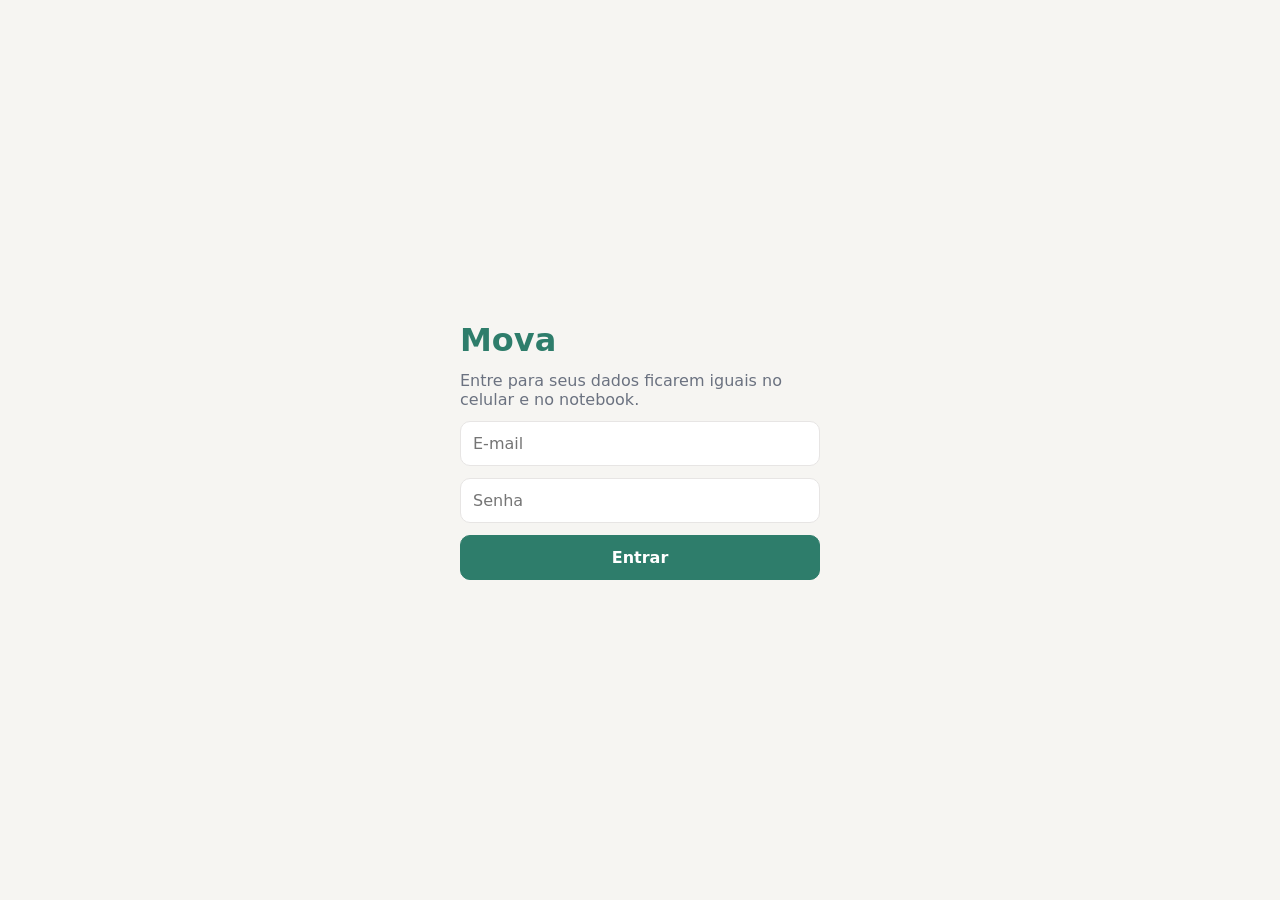
==== commit 590daf2d: "Versão simples vira o app principal A prévia passa para web/index.html e /previa/ leva para o endere" ====
--- a/web/index.html
+++ b/web/index.html
@@ -11,12 +11,12 @@
   <link rel="apple-touch-icon" href="icons/icon-192.png">
   <style>
     :root {
-      --pessoal: #2e7d6b;
-      --pessoal-claro: #e2f1ec;
+      --verde: #2e7d6b;
+      --verde-claro: #e2f1ec;
       --trabalho: #4f5bd5;
       --trabalho-claro: #e8eafb;
-      --vencido: #c0392b;
-      --vencido-claro: #fbe9e7;
+      --erro: #c0392b;
+      --erro-claro: #fbe9e7;
       --aviso: #8a5a00;
       --aviso-claro: #fff4d6;
       --ink: #1f2933;
@@ -24,9 +24,6 @@
       --line: #e7e5e4;
       --bg: #f6f5f2;
       --card: #ffffff;
-      --nivel-1: #d5ebe4;
-      --nivel-2: #8cc7b5;
-      --nivel-3: #2e7d6b;
       color-scheme: light;
       font-family: system-ui, -apple-system, "Segoe UI", Roboto, sans-serif;
       color: var(--ink);
@@ -35,114 +32,47 @@
 
     * { box-sizing: border-box; }
     [hidden] { display: none !important; }
-
-    body {
-      margin: 0;
-      background: var(--bg);
-      padding-bottom: calc(88px + env(safe-area-inset-bottom, 0px));
-    }
-
+    body { margin: 0; background: var(--bg); padding-bottom: calc(88px + env(safe-area-inset-bottom, 0px)); }
     button, input, select, textarea { font: inherit; color: inherit; }
     button { cursor: pointer; }
     svg.icone { width: 18px; height: 18px; fill: none; stroke: currentColor; stroke-width: 2; stroke-linecap: round; stroke-linejoin: round; flex: none; }
-
     .wrap { max-width: 520px; margin: 0 auto; padding-inline: 16px; }
 
-
-    .tela-login {
-      position: fixed; inset: 0; z-index: 60; background: var(--bg);
-      display: grid; place-items: center; padding: 16px;
-    }
+    .tela-login { position: fixed; inset: 0; z-index: 60; background: var(--bg); display: grid; place-items: center; padding: 16px; }
     .login-caixa { width: 100%; max-width: 360px; display: grid; gap: 12px; }
-    .login-caixa h1 { margin: 0; color: var(--pessoal); font-size: 2rem; }
+    .login-caixa h1 { margin: 0; color: var(--verde); font-size: 2rem; }
     .login-caixa .sub { margin: 0; color: var(--muted); }
     .login-caixa input { padding: 12px; border: 1px solid var(--line); border-radius: 10px; font-size: 1rem; background: var(--card); }
-    .login-caixa .btn { padding: 12px; font-size: 1rem; --cor: var(--pessoal); }
-    .login-caixa .msg { margin: 0; }
-
+    .login-caixa .btn { padding: 12px; font-size: 1rem; }
+
+    header.topo { padding-block: 16px 4px; }
     header.topo .wrap { position: relative; }
-    .engrenagem {
-      position: absolute; right: 8px; top: 0; width: 40px; height: 40px;
-      border: 0; background: none; color: var(--muted); display: grid; place-items: center;
-    }
+    .topo h1 { margin: 0; font-size: 1.375rem; }
+    .topo .data { margin: 2px 0 0; color: var(--muted); }
+    .engrenagem { position: absolute; right: 8px; top: 0; width: 40px; height: 40px; border: 0; background: none; color: var(--muted); display: grid; place-items: center; }
     .engrenagem svg.icone { width: 22px; height: 22px; }
 
-    /* Ajustes: editor de modelos */
-    .modelo-card { display: grid; gap: 4px; }
-    .modelo-card .sub { color: var(--muted); font-size: 0.875rem; }
-    .extra { border: 1px solid var(--line); border-radius: 10px; padding: 10px; display: grid; gap: 8px; margin-top: 8px; }
-    .extra input[type="text"], .extra textarea, .editor-modelo input[type="text"] { width: 100%; padding: 8px 10px; border: 1px solid var(--line); border-radius: 10px; }
-    .extra select, .extra input[type="number"], .editor-modelo input[type="number"] { padding: 8px 10px; border: 1px solid var(--line); border-radius: 10px; background: var(--card); }
-    .extra input[type="number"], .editor-modelo input[type="number"] { width: 72px; }
-
-    header.topo {
-      background: var(--bg);
-      border-bottom: 1px solid var(--line);
-      padding-block: 12px 10px;
-    }
-    /* Só na Lista o cabeçalho fica preso no topo, para os filtros continuarem à mão. */
-    header.topo.fixo { position: sticky; top: 0; z-index: 5; }
-    header.topo:not(.fixo) .data-hoje { margin-bottom: 0; }
-    .topo h1 { margin: 0; font-size: 1.5rem; color: var(--pessoal); }
-    .topo .data-hoje { margin: 2px 0 10px; color: var(--muted); font-size: 0.9375rem; }
-
-    .chips { display: flex; gap: 6px; overflow-x: auto; padding-bottom: 2px; scrollbar-width: none; }
-    .chips.quebra { flex-wrap: wrap; overflow: visible; }
-    .chips + .chips { margin-top: 6px; }
-    .chip {
-      display: inline-flex; align-items: center; gap: 6px;
-      border: 1px solid var(--line); background: var(--card);
-      border-radius: 999px; padding: 6px 12px; white-space: nowrap; font-size: 0.875rem;
-    }
-    .chip[aria-pressed="true"] { background: var(--ink); border-color: var(--ink); color: #fff; }
-    .chip .ponto { width: 10px; height: 10px; border-radius: 50%; }
-    .chip svg.icone { width: 15px; height: 15px; }
-
-    main { padding-block: 8px 24px; }
-
-    .secao h2 {
-      font-size: 0.8125rem; text-transform: uppercase; letter-spacing: 0.04em;
-      color: var(--muted); margin: 20px 0 8px; font-weight: 700;
-      display: flex; justify-content: space-between; gap: 8px;
-    }
-    .secao h2 .carga { text-transform: none; letter-spacing: 0; font-weight: 600; }
-    .secao h2 .carga.pesada { color: var(--aviso); }
-    .secao.resolver h2 { color: var(--vencido); }
-    .vazio { color: var(--muted); font-size: 0.875rem; margin: 0 0 4px; padding-left: 4px; }
+    main { padding-block: 4px 72px; } /* espaço para o botão + não cobrir o fim da lista */
+    .secao h2 { font-size: 0.8125rem; text-transform: uppercase; letter-spacing: 0.04em; color: var(--muted); margin: 20px 0 8px; font-weight: 700; }
+    .vazio { color: var(--muted); font-size: 0.9375rem; margin: 0 0 4px; padding-left: 4px; }
 
     ul.itens { list-style: none; margin: 0; padding: 0; display: grid; gap: 6px; }
-
-    .item {
-      background: var(--card);
-      border: 1px solid var(--line);
-      border-left: 5px solid var(--cor);
-      border-radius: 12px;
-    }
-    .area-pessoal { --cor: var(--pessoal); --cor-clara: var(--pessoal-claro); }
+    .item { background: var(--card); border: 1px solid var(--line); border-left: 5px solid var(--cor); border-radius: 12px; }
+    .area-pessoal { --cor: var(--verde); --cor-clara: var(--verde-claro); }
     .area-trabalho { --cor: var(--trabalho); --cor-clara: var(--trabalho-claro); }
-
     .linha { display: flex; align-items: center; gap: 10px; padding: 10px 12px 10px 10px; }
-    .check {
-      width: 28px; height: 28px; border-radius: 50%; flex: none;
-      border: 2px solid var(--cor); background: transparent; padding: 0;
-      display: grid; place-items: center; color: #fff;
-    }
+    .check { width: 28px; height: 28px; border-radius: 50%; flex: none; border: 2px solid var(--cor); background: transparent; padding: 0; display: grid; place-items: center; color: #fff; }
     .check svg { width: 16px; height: 16px; stroke-width: 3; visibility: hidden; }
     .is-feito .check { background: var(--cor); }
     .is-feito .check svg { visibility: visible; }
-    .is-minima .check { background: var(--cor-clara); color: var(--cor); }
-
+    .hora-item { font-weight: 700; font-size: 0.9375rem; min-width: 44px; color: var(--ink); }
     .corpo { flex: 1; min-width: 0; background: none; border: 0; padding: 0; text-align: left; }
     .titulo { display: flex; align-items: center; gap: 6px; font-weight: 600; }
     .titulo svg { color: var(--cor); }
     .titulo span { overflow-wrap: anywhere; }
     .meta { color: var(--muted); font-size: 0.8125rem; margin-top: 2px; }
-    .meta .vencido { color: var(--vencido); font-weight: 700; }
-    .meta .hoje { color: var(--aviso); font-weight: 700; }
-    .meta .estado { color: var(--ink); font-weight: 600; }
-
-    .is-feito .titulo span, .is-nao .titulo span, .is-reag .titulo span { text-decoration: line-through; color: var(--muted); }
-    .item.vencido { border-color: #efc2bc; border-left-color: var(--vencido); background: #fffafa; }
+    .is-feito .titulo span { text-decoration: line-through; color: var(--muted); }
+    .is-feito .hora-item { color: var(--muted); }
 
     .painel { border-top: 1px solid var(--line); padding: 10px 12px 12px; display: grid; gap: 10px; }
     .painel p { margin: 0; font-size: 0.875rem; color: var(--muted); }
@@ -150,324 +80,160 @@
     .detalhes dt { color: var(--muted); }
     .detalhes dd { margin: 0; white-space: pre-line; }
     .etapas { list-style: none; margin: 0; padding: 0; display: grid; gap: 4px; }
-    .etapa {
-      display: flex; align-items: center; gap: 8px; width: 100%; text-align: left;
-      background: none; border: 0; padding: 4px 0; font-size: 0.9375rem;
-    }
+    .etapa { display: flex; align-items: center; gap: 8px; width: 100%; text-align: left; background: none; border: 0; padding: 4px 0; font-size: 0.9375rem; }
     .etapa .caixa { width: 20px; height: 20px; border-radius: 6px; border: 2px solid var(--cor); display: grid; place-items: center; color: #fff; flex: none; }
     .etapa .caixa svg { width: 13px; height: 13px; stroke-width: 3; visibility: hidden; }
     .etapa.feita .caixa { background: var(--cor); }
     .etapa.feita .caixa svg { visibility: visible; }
     .etapa.feita span { text-decoration: line-through; color: var(--muted); }
-    .etapa.proxima span { font-weight: 700; }
-    .treino-dia { background: var(--cor-clara); border-radius: 10px; padding: 10px; font-size: 0.875rem; display: grid; gap: 4px; }
-    .treino-dia strong { color: var(--cor); }
-    .treino-dia p { margin: 0; white-space: pre-line; color: var(--ink) !important; }
-    .planob { background: var(--aviso-claro); color: var(--aviso); border-radius: 10px; padding: 10px; font-size: 0.875rem; display: grid; gap: 8px; }
+    .quadro { background: var(--cor-clara, var(--verde-claro)); border-radius: 10px; padding: 10px; font-size: 0.875rem; display: grid; gap: 4px; }
+    .quadro strong { color: var(--cor, var(--verde)); }
+    .quadro p { margin: 0; white-space: pre-line; color: var(--ink) !important; }
 
     .botoes { display: flex; flex-wrap: wrap; gap: 6px; }
     .botoes.gerenciar { gap: 16px; }
-    .botoes.coluna { flex-direction: column; align-items: stretch; }
-    .dia-plano { display: grid; gap: 8px; }
-    .dia-plano-topo { display: flex; justify-content: space-between; align-items: baseline; }
-    .dia-plano-topo span { color: var(--muted); font-size: 0.875rem; }
-    .dia-plano-topo span.pesada { color: var(--aviso); font-weight: 700; }
-    .dia-plano .card.aviso { margin-top: 0; }
-    .dias-opcoes { display: grid; grid-template-columns: repeat(auto-fill, minmax(92px, 1fr)); gap: 6px; }
-    .dia-opcao { display: grid; gap: 2px; text-align: center; padding: 8px 4px; }
-    .dia-opcao small { font-weight: 400; color: var(--muted); font-size: 0.75rem; }
-    .dia-opcao.pesado small { color: var(--aviso); font-weight: 700; }
-    .dia-opcao[aria-pressed="true"] small { color: #fff; }
-    label.outra-data { justify-self: start; }
-    label.outra-data[aria-pressed="true"] { background: var(--ink); border-color: var(--ink); color: #fff; }
-    .painel input.hora { width: 96px; padding: 8px 10px; border: 1px solid var(--line); border-radius: 10px; font-size: 1.0625rem; text-align: center; }
     .link { background: none; border: 0; padding: 4px 0; color: var(--muted); font-size: 0.8125rem; text-decoration: underline; }
-    .btn {
-      border: 1px solid var(--line); background: var(--card); border-radius: 10px;
-      padding: 8px 12px; font-size: 0.875rem; font-weight: 600;
-    }
-    .btn.principal { background: var(--cor, var(--pessoal)); border-color: var(--cor, var(--pessoal)); color: #fff; }
-    .btn.suave { background: var(--cor-clara, var(--pessoal-claro)); border-color: var(--cor-clara, var(--pessoal-claro)); color: var(--cor, var(--pessoal)); }
-    .btn.falha { color: var(--vencido); border-color: #efc2bc; }
+    .btn { border: 1px solid var(--line); background: var(--card); border-radius: 10px; padding: 8px 12px; font-size: 0.875rem; font-weight: 600; }
+    .btn.principal { background: var(--verde); border-color: var(--verde); color: #fff; }
+    .btn.falha { color: var(--erro); border-color: #efc2bc; }
     .btn[aria-pressed="true"] { background: var(--ink); border-color: var(--ink); color: #fff; }
-    label.btn { display: inline-flex; align-items: center; gap: 6px; }
-    label.btn input { border: 0; padding: 0; background: none; font-size: 0.875rem; }
+    input.hora { width: 84px; padding: 8px 10px; border: 1px solid var(--line); border-radius: 10px; font-size: 1.0625rem; text-align: center; background: var(--card); }
+    input.hora:disabled { opacity: 0.5; }
 
     .card { background: var(--card); border: 1px solid var(--line); border-radius: 14px; padding: 14px; margin-top: 12px; }
     .card h3 { margin: 0 0 6px; font-size: 0.8125rem; text-transform: uppercase; letter-spacing: 0.04em; color: var(--muted); }
     .card p { margin: 0; }
-    .card .grande { font-size: 1.25rem; font-weight: 700; }
     .card .sub { color: var(--muted); font-size: 0.875rem; margin-top: 2px; }
     .card .botoes { margin-top: 10px; }
-    .card.agora { border-left: 5px solid var(--pessoal); }
-    .card.aviso { background: var(--aviso-claro); border-color: #f1dfaa; color: var(--aviso); font-size: 0.875rem; }
-    .card textarea { width: 100%; }
-
-    /* Dia */
-    .dia-nav { display: flex; align-items: center; justify-content: space-between; gap: 8px; margin-top: 12px; }
-    .dia-nav h2 { margin: 0; font-size: 1.125rem; text-align: center; flex: 1; }
-    .dia-nav .btn { padding: 6px 12px; }
-    .carga-dia { display: flex; justify-content: space-between; color: var(--muted); font-size: 0.875rem; margin-top: 10px; }
-    .carga-dia strong { color: var(--ink); }
-    .carga-dia .pesada { color: var(--aviso); font-weight: 700; }
-
-    .tl { position: relative; margin-top: 12px; margin-left: 40px; border-left: 1px solid var(--line); }
-    .tl-hora { position: absolute; left: -40px; width: 34px; text-align: right; font-size: 0.75rem; color: var(--muted); transform: translateY(-50%); }
-    .tl-marca { position: absolute; left: 0; right: 0; border-top: 1px dashed var(--line); }
-    .tl-agora { position: absolute; left: -4px; right: 0; border-top: 2px solid var(--vencido); }
-    .tl-agora::before { content: ""; position: absolute; left: -3px; top: -5px; width: 8px; height: 8px; border-radius: 50%; background: var(--vencido); }
-    .bloco {
-      position: absolute; border: 0; border-left: 4px solid var(--cor); background: var(--cor-clara);
-      border-radius: 8px; padding: 3px 8px; text-align: left; overflow: hidden; font-size: 0.8125rem; line-height: 1.25;
-    }
-    .bloco strong { display: block; white-space: nowrap; overflow: hidden; text-overflow: ellipsis; }
-    .bloco span { color: var(--muted); white-space: nowrap; }
-    .bloco.curto { display: flex; align-items: center; gap: 6px; padding-block: 0; }
-    .bloco.curto strong { flex: 0 1 auto; min-width: 0; }
-    .bloco.sobreposto { outline: 2px dashed var(--aviso); outline-offset: -2px; }
-    .bloco.feito { opacity: 0.55; }
-    .bloco.feito strong { text-decoration: line-through; }
-
-    /* Fluxos (item, fechamento, planejamento) */
-    .passos-topo { display: flex; justify-content: space-between; align-items: center; color: var(--muted); font-size: 0.875rem; }
-    .progresso { display: flex; gap: 4px; margin: 8px 0 14px; }
-    .progresso i { flex: 1; height: 4px; border-radius: 2px; background: var(--line); }
-    .progresso i.ok { background: var(--pessoal); }
-    .folha h2 small { display: block; font-size: 0.875rem; color: var(--muted); font-weight: 400; margin-top: 2px; }
-    .energia { display: grid; grid-template-columns: repeat(5, 1fr); gap: 6px; }
-    .energia button { border: 1px solid var(--line); background: var(--card); border-radius: 10px; padding: 10px 0; display: grid; gap: 2px; justify-items: center; }
-    .energia button strong { font-size: 1.25rem; }
-    .energia button span { font-size: 0.6875rem; color: var(--muted); }
-    .energia button[aria-pressed="true"] { background: var(--pessoal); border-color: var(--pessoal); color: #fff; }
-    .energia button[aria-pressed="true"] span { color: #fff; }
-    textarea.nota { width: 100%; min-height: 96px; padding: 10px; border: 1px solid var(--line); border-radius: 10px; resize: vertical; }
-
-    .anterior { margin: 12px 0 0; padding: 8px 10px; border-radius: 10px; background: var(--pessoal-claro); color: var(--pessoal); font-size: 0.875rem; font-weight: 600; }
-    .numeros { display: grid; grid-template-columns: repeat(2, 1fr); gap: 8px; }
-    .numeros div { background: var(--bg); border-radius: 10px; padding: 10px; }
-    .numeros strong { display: block; font-size: 1.25rem; }
-    .numeros span { font-size: 0.8125rem; color: var(--muted); }
-
-    /* Metas do dia */
-    .metas { display: grid; gap: 12px; }
+    .card.discreto { background: var(--aviso-claro); border-color: #f1dfaa; }
+    .card.discreto h3 { color: var(--aviso); }
+
+    .nav-linha { display: flex; align-items: center; justify-content: space-between; gap: 8px; margin-top: 12px; }
+    .nav-linha h2 { margin: 0; font-size: 1.125rem; text-align: center; flex: 1; }
+    .nav-linha .btn { padding: 6px 12px; }
+
+    /* Calendário */
+    .grade { display: grid; grid-template-columns: repeat(7, 1fr); gap: 4px; margin-top: 10px; }
+    .grade .sem { text-align: center; font-size: 0.75rem; color: var(--muted); font-weight: 700; padding-bottom: 2px; }
+    .dia { aspect-ratio: 1; border-radius: 10px; border: 1px solid var(--line); background: var(--card); display: flex; flex-direction: column; align-items: center; justify-content: center; gap: 3px; padding: 0; font-size: 0.875rem; }
+    .dia.fora { visibility: hidden; }
+    .dia.hoje { border: 2px solid var(--ink); font-weight: 700; }
+    .dia.sel { background: var(--ink); border-color: var(--ink); color: #fff; }
+    .dia .pontos { display: flex; gap: 3px; height: 6px; }
+    .dia .pontos i { width: 6px; height: 6px; border-radius: 50%; background: var(--verde); }
+    .dia.sel .pontos i { background: #fff; }
+
+    /* Metas */
+    .metas { display: grid; gap: 14px; }
     .meta-linha { display: grid; gap: 6px; }
-    .meta-linha .botoes { margin-top: 0; }
     .meta-linha .sub { color: var(--muted); font-size: 0.875rem; margin-top: 2px; }
-    .metas-comp { display: grid; gap: 12px; }
+    .meta-linha .btn { flex: 1; }
     .meta-linha .numeros-meta .btn { flex: 1 0 40px; padding-inline: 0; }
-    .sub-meta { font-size: 0.8125rem; color: var(--muted); }
-    .meta-linha .btn { flex: 1; }
-    .meta-linha .btn.sim[aria-pressed="true"] { background: var(--pessoal); border-color: var(--pessoal); }
+    .meta-linha .btn.sim[aria-pressed="true"] { background: var(--verde); border-color: var(--verde); }
     .meta-linha .btn.nao[aria-pressed="true"] { background: #b5584d; border-color: #b5584d; }
     .meta-nova { display: grid; gap: 8px; margin-top: 12px; padding-top: 12px; border-top: 1px solid var(--line); }
     .meta-nova input { width: 100%; padding: 10px; border: 1px solid var(--line); border-radius: 10px; }
+    .metas-comp { display: grid; gap: 12px; }
     .meta-comp { display: grid; gap: 6px; }
+    .barra-linha { display: flex; justify-content: space-between; gap: 8px; font-size: 0.875rem; }
+    .barra-linha small { color: var(--muted); }
     .faixa-meta { display: flex; flex-wrap: wrap; gap: 3px; }
     .faixa-meta i { width: 11px; height: 11px; border-radius: 3px; background: var(--line); }
-    .faixa-meta i.ok { background: var(--nivel-3); }
+    .faixa-meta i.ok { background: var(--verde); }
     .faixa-meta i.nao { background: #e9c3bd; }
-
-    /* Calendário */
-    .mes-topo { display: flex; align-items: center; justify-content: space-between; margin: 16px 0 8px; }
-    .mes-topo h2 { margin: 0; font-size: 1.125rem; }
-    .mes-topo .btn { padding: 6px 12px; }
-    .grade { display: grid; grid-template-columns: repeat(7, 1fr); gap: 4px; }
-    .grade .sem { text-align: center; font-size: 0.75rem; color: var(--muted); font-weight: 700; padding-bottom: 2px; }
-    .dia {
-      aspect-ratio: 1; border-radius: 10px; border: 1px solid var(--line); background: var(--card);
-      display: flex; flex-direction: column; align-items: center; justify-content: center; gap: 3px;
-      padding: 0; font-size: 0.875rem; position: relative;
-    }
-    .n1 { background: var(--nivel-1) !important; border-color: var(--nivel-1) !important; }
-    .n2 { background: var(--nivel-2) !important; border-color: var(--nivel-2) !important; }
-    .n3 { background: var(--nivel-3) !important; border-color: var(--nivel-3) !important; color: #fff; }
-    .dia.hoje { border: 2px solid var(--ink); font-weight: 700; }
-    .dia.sel { outline: 3px solid var(--trabalho); outline-offset: 1px; }
-    .dia .pontos { display: flex; gap: 3px; height: 6px; }
-    .dia .pontos i { width: 6px; height: 6px; border-radius: 50%; }
-    .dia .faixa-trab { position: absolute; left: 4px; right: 4px; bottom: 4px; height: 4px; border-radius: 2px; background: var(--trabalho); }
-    .legenda { display: flex; flex-wrap: wrap; gap: 12px; font-size: 0.75rem; color: var(--muted); margin-top: 8px; }
+    .legenda { display: flex; flex-wrap: wrap; gap: 12px; font-size: 0.75rem; color: var(--muted); }
     .legenda span { display: inline-flex; align-items: center; gap: 4px; }
     .legenda i { width: 12px; height: 12px; border-radius: 3px; display: inline-block; }
 
-    .resumo { background: var(--card); border: 1px solid var(--line); border-radius: 12px; padding: 12px; display: grid; gap: 10px; }
-    .resumo .total { font-size: 0.9375rem; }
-    .resumo .total strong { font-size: 1.5rem; color: var(--pessoal); margin-right: 4px; }
-    .barra-linha { display: grid; grid-template-columns: 1fr auto; gap: 2px 8px; font-size: 0.875rem; }
-    .barra-linha small { color: var(--muted); }
-    .barra { grid-column: 1 / -1; height: 6px; border-radius: 3px; background: var(--line); overflow: hidden; display: flex; }
-    .barra i { display: block; height: 100%; background: var(--pessoal); }
-    .barra i.min { background: var(--nivel-2); }
-
-    .registro { background: var(--card); border: 1px solid var(--line); border-radius: 12px; padding: 12px; display: grid; gap: 4px; }
-    .registro .quando { font-size: 0.8125rem; color: var(--muted); display: flex; justify-content: space-between; gap: 8px; }
-    .pontos-energia { display: inline-flex; gap: 3px; align-items: center; }
-    .pontos-energia i { width: 8px; height: 8px; border-radius: 50%; background: var(--line); }
-    .pontos-energia i.on { background: var(--pessoal); }
-
-    /* Histórico */
-    .busca { width: 100%; padding: 12px; border: 1px solid var(--line); border-radius: 10px; background: var(--card); margin-top: 12px; }
-    .grafico-energia { display: flex; align-items: flex-end; gap: 4px; height: 80px; }
-    .grafico-energia div { flex: 1; display: flex; flex-direction: column; align-items: center; justify-content: flex-end; gap: 4px; height: 100%; }
-    .grafico-energia i { width: 100%; border-radius: 4px 4px 0 0; background: var(--nivel-2); }
-    .grafico-energia i.vazio { background: transparent; }
-    .grafico-energia span { font-size: 0.625rem; color: var(--muted); }
-    .resultado { background: var(--card); border: 1px solid var(--line); border-radius: 10px; padding: 10px 12px; font-size: 0.875rem; }
-    .resultado strong { display: block; }
-    .resultado span { color: var(--muted); }
-    .resultado .botoes { margin-top: 8px; }
-    .resultado .botoes span { align-self: center; }
-
-    /* Trilha de estudos */
+    /* Trilha */
     .material .num { width: 22px; text-align: right; color: var(--muted); font-size: 0.8125rem; font-weight: 700; flex: none; }
-    .tema {
-      display: inline-block; background: var(--cor-clara); color: var(--cor);
-      border-radius: 999px; padding: 0 8px; font-weight: 700; font-size: 0.75rem; line-height: 18px;
-    }
+    .tema { display: inline-block; background: var(--cor-clara); color: var(--cor); border-radius: 999px; padding: 0 8px; font-weight: 700; font-size: 0.75rem; line-height: 18px; }
     .material.is-concluido .titulo span { text-decoration: line-through; color: var(--muted); }
-    .concluido-linha { display: flex; align-items: center; gap: 6px; flex-wrap: wrap; font-size: 0.875rem; }
-    .concluido-linha svg { color: var(--cor); }
-    .concluido-linha small { color: var(--muted); }
+    textarea.nota { width: 100%; min-height: 160px; padding: 10px; border: 1px solid var(--line); border-radius: 10px; resize: vertical; }
 
     /* Navegação */
-    nav.abas {
-      position: fixed; left: 0; right: 0; bottom: 0; z-index: 10;
-      background: var(--card); border-top: 1px solid var(--line);
-      padding-bottom: env(safe-area-inset-bottom, 0px);
-    }
+    nav.abas { position: fixed; left: 0; right: 0; bottom: 0; z-index: 10; background: var(--card); border-top: 1px solid var(--line); padding-bottom: env(safe-area-inset-bottom, 0px); }
     nav.abas .wrap { display: flex; padding-inline: 4px; }
-    .aba {
-      flex: 1; background: none; border: 0; padding: 10px 2px 12px;
-      display: flex; flex-direction: column; align-items: center; gap: 2px;
-      font-size: 0.6875rem; color: var(--muted); position: relative; white-space: nowrap;
-    }
+    .aba { flex: 1; background: none; border: 0; padding: 10px 2px 12px; display: flex; flex-direction: column; align-items: center; gap: 2px; font-size: 0.75rem; color: var(--muted); }
     .aba svg.icone { width: 22px; height: 22px; }
-    .aba[aria-current="page"] { color: var(--pessoal); font-weight: 700; }
-    .aba .badge {
-      position: absolute; top: 4px; left: calc(50% + 6px);
-      background: var(--vencido); color: #fff; font-size: 0.6875rem; font-weight: 700;
-      border-radius: 999px; padding: 0 6px; line-height: 16px;
-    }
-    .fab {
-      position: fixed; z-index: 11; right: max(16px, calc(50% - 260px + 16px));
-      bottom: calc(76px + env(safe-area-inset-bottom, 0px));
-      width: 56px; height: 56px; border-radius: 50%; border: 0;
-      background: var(--pessoal); color: #fff; display: grid; place-items: center;
-      box-shadow: 0 4px 12px rgba(0, 0, 0, 0.18);
-    }
+    .aba[aria-current="page"] { color: var(--verde); font-weight: 700; }
+    .fab { position: fixed; z-index: 11; right: max(16px, calc(50% - 260px + 16px)); bottom: calc(76px + env(safe-area-inset-bottom, 0px)); width: 56px; height: 56px; border-radius: 50%; border: 0; background: var(--verde); color: #fff; display: grid; place-items: center; box-shadow: 0 4px 12px rgba(0, 0, 0, 0.18); }
     .fab svg.icone { width: 28px; height: 28px; stroke-width: 2.5; }
 
-    .aviso-salvo {
-      position: fixed; z-index: 40; left: 50%; transform: translateX(-50%);
-      bottom: calc(144px + env(safe-area-inset-bottom, 0px));
-      background: var(--ink); color: #fff; border-radius: 10px; padding: 10px 14px; font-size: 0.875rem;
-      max-width: calc(100% - 32px); display: flex; align-items: center; gap: 14px;
-    }
-    .aviso-salvo button {
-      border: 0; background: none; color: #9fe0cc; font-weight: 700; padding: 4px 0; white-space: nowrap;
-    }
+    .aviso-rapido { position: fixed; z-index: 40; left: 50%; transform: translateX(-50%); bottom: calc(144px + env(safe-area-inset-bottom, 0px)); background: var(--ink); color: #fff; border-radius: 10px; padding: 10px 14px; font-size: 0.875rem; max-width: calc(100% - 32px); display: flex; align-items: center; gap: 14px; }
+    .aviso-rapido button { border: 0; background: none; color: #9fe0cc; font-weight: 700; padding: 4px 0; white-space: nowrap; }
 
     /* Folhas (cadastro e fluxos) */
     .fundo { position: fixed; inset: 0; z-index: 20; background: rgba(0, 0, 0, 0.35); display: flex; align-items: flex-end; justify-content: center; }
-    .folha {
-      background: var(--card); width: 100%; max-width: 520px; max-height: 92vh; overflow-y: auto;
-      border-radius: 18px 18px 0 0; padding: 16px 16px calc(16px + env(safe-area-inset-bottom, 0px));
-    }
+    .folha { background: var(--card); width: 100%; max-width: 520px; max-height: 92vh; overflow-y: auto; border-radius: 18px 18px 0 0; padding: 16px 16px calc(16px + env(safe-area-inset-bottom, 0px)); }
     .folha.cheia { height: 92vh; display: flex; flex-direction: column; }
     .folha.cheia .miolo { flex: 1; overflow-y: auto; }
     .folha h2 { margin: 0 0 12px; font-size: 1.125rem; }
-    .folha .titulo-input {
-      width: 100%; font-size: 1.125rem; padding: 12px; border: 1px solid var(--line); border-radius: 10px;
-    }
+    .folha h2 small { display: block; font-size: 0.875rem; color: var(--muted); font-weight: 400; margin-top: 2px; }
+    .folha .titulo-input { width: 100%; font-size: 1.125rem; padding: 12px; border: 1px solid var(--line); border-radius: 10px; }
     .campo { margin-top: 14px; display: grid; gap: 6px; }
     .campo > .rotulo { font-size: 0.8125rem; font-weight: 700; color: var(--muted); }
     .campo .dica { font-size: 0.8125rem; color: var(--muted); margin: 0; }
     .campo-linha { display: flex; flex-wrap: wrap; gap: 8px; align-items: center; }
-    .campo input[type="date"], .campo input[type="number"], .campo input[type="text"], .campo select, .campo textarea {
-      padding: 8px 10px; border: 1px solid var(--line); border-radius: 10px; background: var(--card);
-    }
+    .campo input[type="date"], .campo input[type="number"], .campo input[type="text"], .campo select, .campo textarea { padding: 8px 10px; border: 1px solid var(--line); border-radius: 10px; background: var(--card); }
     .campo input[type="text"], .campo textarea { width: 100%; }
     .campo input[type="number"] { width: 80px; }
-    .campo input.hora {
-      width: 96px; padding: 8px 10px; border: 1px solid var(--line); border-radius: 10px;
-      background: var(--card); font-size: 1.0625rem; text-align: center; letter-spacing: 0.04em;
-    }
-    .campo input.hora:disabled { opacity: 0.5; }
-    .opcao[aria-pressed="true"] { background: var(--ink); border-color: var(--ink); color: #fff; }
-    .mais { margin-top: 14px; background: none; border: 0; padding: 4px 0; color: var(--pessoal); font-weight: 700; }
+    .mais { margin-top: 14px; background: none; border: 0; padding: 4px 0; color: var(--verde); font-weight: 700; }
     .msg { margin: 14px 0 0; border-radius: 10px; padding: 10px 12px; font-size: 0.875rem; }
-    .msg.conflito { background: var(--aviso-claro); color: var(--aviso); }
-    .msg.erro { background: var(--vencido-claro); color: var(--vencido); }
-    .msg.modelo { background: var(--pessoal-claro); color: var(--pessoal); }
+    .msg.erro { background: var(--erro-claro); color: var(--erro); }
     .rodape { display: flex; gap: 8px; margin-top: 18px; }
     .rodape .btn { flex: 1; padding: 12px; font-size: 1rem; }
-    .rodape .btn.principal { --cor: var(--pessoal); }
-    /* Telas largas (notebook): usa mais a largura. No celular nada muda:
-       .colunas e .grade-secoes viram blocos um embaixo do outro, na mesma ordem. */
+    .passos-topo { display: flex; justify-content: space-between; align-items: center; color: var(--muted); font-size: 0.875rem; }
+    .progresso { display: flex; gap: 4px; margin: 8px 0 14px; }
+    .progresso i { flex: 1; height: 4px; border-radius: 2px; background: var(--line); }
+    .progresso i.ok { background: var(--verde); }
+    .dia-plano { display: grid; gap: 8px; }
+    .dia-plano-topo { display: flex; justify-content: space-between; align-items: baseline; }
+    .linha-simples { font-size: 0.9375rem; padding: 2px 0; }
+    .linha-simples b { display: inline-block; min-width: 48px; }
+
     @media (min-width: 900px) {
-      .wrap { max-width: 1120px; }
-      nav.abas .wrap { max-width: 560px; }
-      .fab { right: max(24px, calc(50% - 560px + 24px)); }
-      .colunas { display: grid; grid-template-columns: minmax(0, 5fr) minmax(0, 7fr); gap: 0 32px; align-items: start; }
-      .colunas.calendario { grid-template-columns: minmax(0, 6fr) minmax(0, 5fr); }
-      .grade-secoes { display: grid; grid-template-columns: repeat(auto-fill, minmax(320px, 1fr)); gap: 0 24px; align-items: start; }
       .fundo { align-items: center; }
       .folha { border-radius: 18px; max-width: 640px; }
       .folha.cheia { height: 86vh; }
-      .folha.larga { max-width: 1080px; }
-      .folha .grade-secoes { gap: 12px; }
-      .folha .grade-secoes .dia-plano { margin-top: 0; }
-    }
-
+    }
   </style>
 </head>
 <body>
 
-  <header class="topo" id="topo">
+  <header class="topo">
     <div class="wrap">
       <button class="engrenagem" type="button" data-acao="ajustes-abrir" aria-label="Ajustes">
         <svg class="icone" viewBox="0 0 24 24"><circle cx="12" cy="12" r="3"/><path d="M19.4 15a1.65 1.65 0 0 0 .33 1.82l.06.06a2 2 0 1 1-2.83 2.83l-.06-.06a1.65 1.65 0 0 0-1.82-.33 1.65 1.65 0 0 0-1 1.51V21a2 2 0 1 1-4 0v-.09A1.65 1.65 0 0 0 9 19.4a1.65 1.65 0 0 0-1.82.33l-.06.06a2 2 0 1 1-2.83-2.83l.06-.06A1.65 1.65 0 0 0 4.68 15a1.65 1.65 0 0 0-1.51-1H3a2 2 0 1 1 0-4h.09A1.65 1.65 0 0 0 4.6 9a1.65 1.65 0 0 0-.33-1.82l-.06-.06a2 2 0 1 1 2.83-2.83l.06.06A1.65 1.65 0 0 0 9 4.68a1.65 1.65 0 0 0 1-1.51V3a2 2 0 1 1 4 0v.09a1.65 1.65 0 0 0 1 1.51 1.65 1.65 0 0 0 1.82-.33l.06-.06a2 2 0 1 1 2.83 2.83l-.06.06A1.65 1.65 0 0 0 19.4 9a1.65 1.65 0 0 0 1.51 1H21a2 2 0 1 1 0 4h-.09a1.65 1.65 0 0 0-1.51 1z"/></svg>
       </button>
-      <h1>Mova</h1>
-      <p class="data-hoje" id="data-hoje"></p>
-      <div class="chips" id="filtro-area"></div>
-      <div class="chips" id="filtro-tipo"></div>
+      <h1 id="titulo-tela"></h1>
+      <p class="data" id="data-tela"></p>
     </div>
   </header>
 
   <main class="wrap" id="conteudo"></main>
 
-  <button class="fab" id="btn-novo" type="button" aria-label="Novo item">
+  <button class="fab" id="btn-novo" type="button" aria-label="Adicionar">
     <svg class="icone" viewBox="0 0 24 24"><path d="M12 5v14M5 12h14"/></svg>
   </button>
 
   <nav class="abas">
     <div class="wrap">
-      <button class="aba" type="button" data-acao="aba" data-aba="dia">
-        <svg class="icone" viewBox="0 0 24 24"><circle cx="12" cy="12" r="9"/><path d="M12 7v5l3 2"/></svg>
-        Dia
-      </button>
-      <button class="aba" type="button" data-acao="aba" data-aba="lista">
-        <svg class="icone" viewBox="0 0 24 24"><path d="M9 6h11M9 12h11M9 18h11"/><path d="M4 6h.01M4 12h.01M4 18h.01"/></svg>
-        Lista
-      </button>
-      <button class="aba" type="button" data-acao="aba" data-aba="encaixar">
-        <svg class="icone" viewBox="0 0 24 24"><path d="M22 12h-6l-2 3h-4l-2-3H2"/><path d="M5.45 5.11 2 12v6a2 2 0 0 0 2 2h16a2 2 0 0 0 2-2v-6l-3.45-6.89A2 2 0 0 0 16.76 4H7.24a2 2 0 0 0-1.79 1.11z"/></svg>
-        A encaixar
-        <span class="badge" id="badge-encaixar"></span>
+      <button class="aba" type="button" data-acao="aba" data-aba="hoje">
+        <svg class="icone" viewBox="0 0 24 24"><circle cx="12" cy="12" r="4"/><path d="M12 2v2M12 20v2M4.93 4.93l1.41 1.41M17.66 17.66l1.41 1.41M2 12h2M20 12h2M4.93 19.07l1.41-1.41M17.66 6.34l1.41-1.41"/></svg>
+        Hoje
       </button>
       <button class="aba" type="button" data-acao="aba" data-aba="calendario">
         <svg class="icone" viewBox="0 0 24 24"><rect x="3" y="5" width="18" height="16" rx="2"/><path d="M16 3v4M8 3v4M3 10h18"/></svg>
         Calendário
       </button>
-      <button class="aba" type="button" data-acao="aba" data-aba="historico">
-        <svg class="icone" viewBox="0 0 24 24"><path d="M3 3v18h18"/><path d="M7 15l4-4 3 3 5-6"/></svg>
-        Histórico
+      <button class="aba" type="button" data-acao="aba" data-aba="umdia">
+        <svg class="icone" viewBox="0 0 24 24"><path d="M21 8v13H3V8"/><path d="M1 3h22v5H1z"/><path d="M10 12h4"/></svg>
+        Um dia
       </button>
     </div>
   </nav>
 
-  <!-- Entrada na conta (fase 1): só a dona do app tem usuário -->
   <div class="tela-login" id="tela-login" hidden>
     <form class="login-caixa" id="form-login" novalidate>
       <h1>Mova</h1>
@@ -479,96 +245,56 @@
     </form>
   </div>
 
-  <div class="aviso-salvo" id="aviso-salvo" hidden></div>
+  <div class="aviso-rapido" id="aviso-rapido" hidden></div>
   <input type="file" id="arquivo-importar" accept="application/json,.json" hidden>
 
-  <!-- Janelas: item da linha do tempo, fechamento do dia, planejamento da semana -->
+  <!-- Fechamento do dia e planejamento da semana -->
   <div class="fundo" id="fundo-fluxo" hidden>
     <div class="folha cheia" id="fluxo"></div>
   </div>
 
-  <!-- Cadastro rápido -->
+  <!-- Adicionar ou editar -->
   <div class="fundo" id="fundo-novo" hidden>
     <form class="folha" id="form-novo" novalidate>
-      <h2 id="f-cabecalho">Novo item</h2>
-
-      <div class="campo" style="margin-top:0" id="f-campo-modelo">
-        <span class="rotulo">Começar de um modelo (opcional)</span>
-        <div class="chips" id="f-modelo"></div>
+      <h2 id="f-cabecalho">Adicionar</h2>
+      <input class="titulo-input" id="f-titulo" placeholder="O que é?" autocomplete="off">
+
+      <div class="campo">
+        <span class="rotulo">Quando</span>
+        <div class="botoes" id="f-quando"></div>
+        <div class="campo-linha" id="f-linha-data" hidden><input type="date" id="f-data"></div>
       </div>
 
-      <div class="campo">
-        <input class="titulo-input" id="f-titulo" placeholder="O que precisa ser feito?" autocomplete="off">
-      </div>
-
-      <div class="campo">
-        <span class="rotulo">Tipo</span>
-        <div class="chips" id="f-tipo"></div>
-      </div>
-
-      <div class="campo">
-        <span class="rotulo">Área</span>
-        <div class="chips" id="f-area"></div>
-      </div>
-
-      <div id="f-bloco-tarefa">
+      <div id="f-bloco-dia">
         <div class="campo">
-          <span class="rotulo" id="f-rotulo-quando">Quando vou fazer (opcional)</span>
+          <span class="rotulo">Hora (opcional)</span>
           <div class="campo-linha">
-            <input type="date" id="f-quando-data">
-            <input type="text" class="hora" id="f-quando-hora" inputmode="numeric" maxlength="5" placeholder="hh:mm" autocomplete="off">
+            <input type="text" class="hora" id="f-hora" inputmode="numeric" maxlength="5" placeholder="hh:mm" autocomplete="off">
+            <span class="dica" id="f-dica-hora"></span>
           </div>
         </div>
-        <div class="campo" id="f-campo-prazo">
-          <span class="rotulo">Prazo (opcional)</span>
-          <div class="campo-linha"><input type="date" id="f-prazo"></div>
-          <p class="dica">Sem "Quando vou fazer", a tarefa vai para "A encaixar". Se tiver prazo, ela também aparece no topo da lista 3 dias antes de vencer.</p>
-        </div>
-      </div>
-
-
-      <div id="f-bloco-agenda" hidden>
         <div class="campo">
-          <span class="rotulo" id="f-rotulo-data">Data e hora</span>
-          <div class="campo-linha">
-            <input type="date" id="f-data">
-            <input type="text" class="hora" id="f-hora" inputmode="numeric" maxlength="5" placeholder="hh:mm" autocomplete="off">
-            <label class="chip" id="f-dia-todo-rotulo"><input type="checkbox" id="f-dia-todo"> Dia todo</label>
-          </div>
-        </div>
-        <div class="campo" id="f-campo-ate">
-          <span class="rotulo">Até (opcional, para vários dias): dia e hora da volta</span>
-          <div class="campo-linha">
-            <input type="date" id="f-ate">
-            <input type="text" class="hora" id="f-ate-hora" inputmode="numeric" maxlength="5" placeholder="hh:mm" autocomplete="off">
-          </div>
-        </div>
-      </div>
-      <div class="campo" id="f-campo-repeticao">
-        <span class="rotulo">Repetição</span>
-        <div class="campo-linha">
+          <span class="rotulo">Repetir</span>
           <select id="f-repeticao">
             <option value="nao">Não repete</option>
             <option value="todo">Todo dia</option>
             <option value="uteis">Dias úteis</option>
-            <option value="dias">Dias específicos da semana</option>
+            <option value="dias">Dias da semana</option>
             <option value="intervalo">A cada N dias ou semanas</option>
             <option value="mensal">Uma vez por mês</option>
           </select>
-        </div>
-        <div class="chips" id="f-dias-semana" hidden></div>
-        <div class="campo-linha" id="f-intervalo" hidden>
-          A cada <input type="number" id="f-intervalo-n" min="1" value="15">
-          <select id="f-intervalo-unidade">
-            <option value="dia">dias</option>
-            <option value="semana">semanas</option>
-          </select>
+          <div class="botoes" id="f-dias-semana" hidden></div>
+          <div class="campo-linha" id="f-intervalo" hidden>
+            A cada <input type="number" id="f-intervalo-n" min="1" value="15">
+            <select id="f-intervalo-unidade"><option value="dia">dias</option><option value="semana">semanas</option></select>
+          </div>
         </div>
       </div>
 
-      <div class="campo" id="f-campo-lembrete">
-        <span class="rotulo">Lembrete no celular</span>
-        <div class="campo-linha">
+      <button class="mais" type="button" id="f-mais">+ Mais opções</button>
+      <div id="f-detalhes" hidden>
+        <div class="campo" id="f-campo-lembrete">
+          <span class="rotulo">Lembrete no celular</span>
           <select id="f-lembrete">
             <option value="sem">Sem lembrete</option>
             <option value="0">Na hora</option>
@@ -579,45 +305,26 @@
             <option value="1440">1 dia antes</option>
           </select>
         </div>
-        <p class="dica" id="f-lembrete-dica" hidden>Só avisa itens com horário.</p>
-      </div>
-
-      <button class="mais" type="button" id="f-mais">+ Mais detalhes (duração, etapas, local…)</button>
-      <div id="f-detalhes" hidden>
         <div class="campo">
-          <span class="rotulo">Duração estimada</span>
-          <div class="campo-linha"><input type="number" id="f-duracao" min="5" step="5" placeholder="30"> minutos</div>
+          <span class="rotulo">É treino ou estudo?</span>
+          <div class="botoes" id="f-tipo"></div>
+          <p class="dica">Treino mostra o treino do dia. Estudo mostra o que está em andamento na trilha.</p>
+        </div>
+        <div class="campo" id="f-campo-ate">
+          <span class="rotulo">Até (para coisas de vários dias, como viagem)</span>
+          <div class="campo-linha"><input type="date" id="f-ate"></div>
         </div>
         <div class="campo">
-          <span class="rotulo">Etapas (uma por linha)</span>
-          <textarea id="f-etapas" rows="3" placeholder="Escanear documentos&#10;Assinar&#10;Enviar"></textarea>
+          <span class="rotulo">Prazo</span>
+          <div class="campo-linha"><input type="date" id="f-prazo"></div>
+          <p class="dica">Aparece no planejamento de domingo e no resumo da manhã.</p>
         </div>
-        <div class="campo" id="f-campo-minima">
-          <span class="rotulo">Versão mínima (para dia ruim)</span>
-          <input type="text" id="f-minima" placeholder="Ex.: 10 minutos de leitura">
-        </div>
-        <div class="campo" id="f-campo-planob">
-          <span class="rotulo">Plano B (se não der para fazer)</span>
-          <input type="text" id="f-planob" placeholder="Ex.: estudo curto na segunda">
-        </div>
-        <div class="campo">
-          <span class="rotulo">Onde</span>
-          <input type="text" id="f-local" placeholder="Endereço ou lugar">
-        </div>
-        <div class="campo">
-          <span class="rotulo">O que levar</span>
-          <input type="text" id="f-levar" placeholder="Ex.: documentos, toalha">
-        </div>
-        <div class="campo">
-          <span class="rotulo">Observações</span>
-          <textarea id="f-notas" rows="2"></textarea>
-        </div>
+        <div class="campo"><span class="rotulo">Onde</span><input type="text" id="f-local"></div>
+        <div class="campo"><span class="rotulo">Etapas (uma por linha)</span><textarea id="f-etapas" rows="3"></textarea></div>
+        <div class="campo"><span class="rotulo">Observações</span><textarea id="f-notas" rows="2"></textarea></div>
       </div>
 
-      <p class="msg modelo" id="f-modelo-extra" hidden></p>
-      <p class="msg conflito" id="f-conflito" hidden></p>
       <p class="msg erro" id="f-erro" hidden></p>
-
       <div class="rodape">
         <button class="btn" type="button" id="f-cancelar">Cancelar</button>
         <button class="btn principal" type="submit">Salvar</button>
@@ -626,6 +333,13 @@
   </div>
 
   <script>
+    // Mova, versão simplificada (outubro de 2026).
+    // Três tipos de coisa:
+    //   com hora:   aviso na hora; se não for feita, fica na lista até o fim do dia e some.
+    //   só com dia: aparece no resumo da manhã; se não for feita, passa sozinha para o dia seguinte.
+    //   um dia:     sem data, fica na caixinha "Um dia".
+    // Os dados são os mesmos do app anterior (o mesmo documento no Supabase).
+
     // ============ Datas e formatação ============
     const DIAS = ['domingo', 'segunda', 'terça', 'quarta', 'quinta', 'sexta', 'sábado'];
     const DIAS_CURTOS = ['dom', 'seg', 'ter', 'qua', 'qui', 'sex', 'sáb'];
@@ -640,7 +354,6 @@
     function minutos(h) { const [H, M] = h.split(':').map(Number); return H * 60 + M; }
     function fmtMin(m) { const H = Math.floor(m / 60); const M = m % 60; return M ? `${H}h${String(M).padStart(2, '0')}` : `${H}h`; }
     function fmtHora(h) { return fmtMin(minutos(h)); }
-    function fmtDur(m) { if (m < 60) return `${m} min`; const H = Math.floor(m / 60); const M = m % 60; return M ? `${H}h${String(M).padStart(2, '0')}` : `${H}h`; }
     function fmtDiaCurto(d) { return `${DIAS_CURTOS[d.getDay()]}, ${d.getDate()}`; }
     function fmtDiaLongo(d) { return `${maiuscula(DIAS[d.getDay()])}, ${d.getDate()} de ${MESES[d.getMonth()]}`; }
     function rotuloDia(d) {
@@ -652,11 +365,23 @@
     }
     function esc(s) { return String(s).replace(/[&<>"']/g, (c) => ({ '&': '&amp;', '<': '&lt;', '>': '&gt;', '"': '&quot;', "'": '&#39;' })[c]); }
 
-    const AGORA = new Date();
-    const HOJE = inicioDoDia(AGORA);
-    const em = (n) => chave(somarDias(HOJE, n));
-
-    // ============ Tipos e áreas ============
+    // Hora digitada: "1430", "14:30", "730" ou "7" viram "14:30", "07:30", "07:00". Null se não existir.
+    function normalizarHora(texto) {
+      const d = texto.replace(/\D/g, '');
+      if (!d || d.length > 4) return null;
+      const [h, m] = d.length <= 2 ? [d, '0'] : d.length === 3 ? [d.slice(0, 1), d.slice(1)] : [d.slice(0, 2), d.slice(2)];
+      if (Number(h) > 23 || Number(m) > 59) return null;
+      return `${h.padStart(2, '0')}:${m.padStart(2, '0')}`;
+    }
+    function mascaraHora(campo) {
+      const d = campo.value.replace(/\D/g, '').slice(0, 4);
+      campo.value = d.length > 2 ? `${d.slice(0, 2)}:${d.slice(2)}` : d;
+    }
+
+    const HOJE = inicioDoDia(new Date());
+    const K_HOJE = chave(HOJE);
+
+    // ============ Ícones ============
     const ICONES = {
       tarefa: '<rect x="4" y="4" width="16" height="16" rx="4"/><path d="M8.5 12.5l2.5 2.5 4.5-5.5"/>',
       repete: '<path d="M17 2l3 3-3 3"/><path d="M4 11V9a4 4 0 0 1 4-4h12"/><path d="M7 22l-3-3 3-3"/><path d="M20 13v2a4 4 0 0 1-4 4H4"/>',
@@ -668,12 +393,10 @@
       video: '<rect x="2" y="5" width="20" height="14" rx="3"/><path d="M10 9l5 3-5 3z"/>',
       curso: '<path d="M2 9l10-5 10 5-10 5z"/><path d="M6 11v5c0 1.5 3 3 6 3s6-1.5 6-3v-5"/>',
     };
-    const TIPOS = { tarefa: 'Tarefa', compromisso: 'Compromisso', treino: 'Treino', estudo: 'Estudo' };
-    const AREAS = { pessoal: 'Pessoal', trabalho: 'Trabalho' };
-    const DURACAO_PADRAO = { tarefa: 30, compromisso: 60, treino: 60, estudo: 30 };
+    const icone = (nome) => `<svg class="icone" viewBox="0 0 24 24" aria-hidden="true">${ICONES[nome] || ICONES.tarefa}</svg>`;
+
     // Lembrete no celular, em minutos antes do horário (null: sem lembrete).
-    // Item salvo antes de existir o campo usa o padrão do tipo. A mesma regra está na
-    // função enviar-avisos do Supabase.
+    // A mesma regra está na função enviar-avisos do Supabase.
     const LEMBRETE_PADRAO = { tarefa: 0, compromisso: 30, treino: 15, estudo: 15 };
     function lembreteDe(item) {
       if ('lembrete' in item) return item.lembrete;
@@ -687,102 +410,9 @@
       if (min === 1440) return '1 dia antes';
       return `${min} minutos antes`;
     }
-    const MOTIVOS = ['Cansaço', 'Imprevisto', 'Trabalho', 'Saúde', 'Esqueci', 'Outro'];
-    const ENERGIA = ['muito baixa', 'baixa', 'média', 'boa', 'muito boa'];
-    const LIMITE_DIA_PESADO = 6 * 60;
-    const DIAS_PRAZO_CHEGANDO = 3;
-    const icone = (nome) => `<svg class="icone" viewBox="0 0 24 24" aria-hidden="true">${ICONES[nome]}</svg>`;
-
-    // ============ Dados (salvos neste aparelho) ============
-    // Versão de teste: tudo fica no armazenamento do navegador deste aparelho.
-    // A versão definitiva (fase 1) vai guardar no Supabase.
+
+    // ============ Dados ============
     const CHAVE_DADOS = 'mova.dados.v1';
-
-    // Rotina semanal de referência (docs/requisitos.md, seção 7).
-    // As durações são estimativas e podem ser editadas em cada item.
-    function dadosIniciais() {
-      const inicio = chave(HOJE);
-      const semanal = (dias) => ({ semanal: dias, inicio });
-      const itens = [
-        { titulo: 'Ligação', tipo: 'tarefa', area: 'pessoal', hora: '05:50', duracao: 20, regra: semanal([1, 2, 3, 4, 5]) },
-        { titulo: 'Natação · técnica', tipo: 'treino', area: 'pessoal', hora: '06:15', duracao: 60, regra: semanal([1]) },
-        { titulo: 'Natação · contínua, leve', tipo: 'treino', area: 'pessoal', hora: '06:15', duracao: 60, regra: semanal([5]) },
-        { titulo: 'Estudo', tipo: 'estudo', area: 'pessoal', hora: '06:10', duracao: 30, regra: semanal([2, 4]),
-          minima: '10 min de leitura',
-          planoB: { texto: 'Estudo curto na segunda, 6h10–6h30', titulo: 'Estudo curto (plano B)', diaSemana: 1, hora: '06:10', duracao: 20 } },
-        { titulo: 'Saída', tipo: 'tarefa', area: 'pessoal', hora: '06:45', duracao: 10, regra: semanal([2, 4]) },
-        { titulo: 'Pilates (+ cardio leve opcional)', tipo: 'treino', area: 'pessoal', hora: '07:00', duracao: 60, regra: semanal([2, 4]) },
-        { titulo: 'Musculação A', tipo: 'treino', area: 'pessoal', hora: '07:20', duracao: 75, regra: semanal([3]) },
-        { titulo: 'Musculação B', tipo: 'treino', area: 'pessoal', hora: '14:00', duracao: 90, regra: semanal([6]) },
-        { titulo: 'Sobrancelha', tipo: 'tarefa', area: 'pessoal', hora: '15:00', duracao: 45, regra: semanal([6]) },
-        { titulo: 'Estudo mais longo (opcional)', tipo: 'estudo', area: 'pessoal', hora: '09:00', duracao: 90, regra: semanal([0]) },
-        { titulo: 'Planejamento da semana', tipo: 'tarefa', area: 'pessoal', hora: '19:30', duracao: 15, regra: semanal([0]) },
-      ].map((item, i) => ({ id: `i${i + 1}`, ...item }));
-      return {
-        versao: 1,
-        itens,
-        // Estado de cada ocorrência: { estado: 'feito' | 'nao' | 'reagendado', minima, conta, motivo, para, planoB }
-        estados: {},
-        // Registro do dia: { energia: 1-5, texto }
-        registros: {},
-        // Metas do dia. Sem alvo: sim ou não. Com alvo: quantidade.
-        metas: [
-          { id: 'm1', titulo: 'Comer doces', tipo: 'parar', alvo: 0, unidade: 'doces' },
-          { id: 'm2', titulo: 'Comer salada', tipo: 'comecar' },
-          { id: 'm3', titulo: 'Comer frutas', tipo: 'comecar', alvo: 2, unidade: 'porções' },
-        ],
-        // "meta|dia" -> true/false (sim ou não) ou número (quantidade)
-        marcas: {},
-        planoTreino: '',
-        ultimoBackup: null,
-        criadoEm: inicio,
-        modelos: modelosPadrao(),
-        trilha: trilhaInicial(),
-        coresTemas: {},
-      };
-    }
-
-    // Trilha de estudos: fila ordenada de livros, vídeos e cursos. A ordem é a ordem da lista.
-    // Status: 'fila' | 'andamento' | 'concluido' (com a data em concluidoEm).
-    function trilhaInicial() {
-      return [
-        ['Bons hábitos, maus hábitos', 'Wendy Wood', 'livro', 'Rotina e hábitos'],
-        ['Autismo sem máscara', 'Devon Price', 'livro', 'Autismo'],
-        ['O cérebro nosso de cada dia', 'Suzana Herculano-Houzel', 'livro', 'Neurociência'],
-        ['Understanding the Brain', 'Univ. de Chicago, Coursera', 'curso', 'Neurociência'],
-        ['Sete lições e meia sobre o cérebro', 'Lisa Feldman Barrett', 'livro', 'Neurociência'],
-        ['Como as emoções são feitas', 'Lisa Feldman Barrett', 'livro', 'Neurociência'],
-        ['Por que nós dormimos', 'Matthew Walker', 'livro', 'Neurociência'],
-        ['Incógnito', 'David Eagleman', 'livro', 'Neurociência'],
-        ['Comporte-se', 'Robert Sapolsky', 'livro', 'Neurociência'],
-        ['O cérebro autista', 'Temple Grandin', 'livro', 'Autismo'],
-        ['Women and Girls on the Autism Spectrum', 'Sarah Hendrickx', 'livro', 'Autismo'],
-        ['NeuroTribes', 'Steve Silberman', 'livro', 'Autismo'],
-        ['Dupla excepcionalidade', 'Roama-Alves e Nakano', 'livro', 'Dupla excepcionalidade'],
-        ['Autismo, Superdotação e Dupla Excepcionalidade', 'org. Piske e Collins', 'livro', 'Dupla excepcionalidade'],
-        ['Your Rainforest Mind', 'Paula Prober', 'livro', 'Dupla excepcionalidade'],
-        ['Refuse to Choose', 'Barbara Sher', 'livro', 'Multipotencialidade'],
-        ['How to Be Everything', 'Emilie Wapnick', 'livro', 'Multipotencialidade'],
-        ['Como arrumar a casa quando a vida está caótica', 'KC Davis', 'livro', 'Rotina e hábitos'],
-        ["TED: Why some of us don't have one true calling", 'Emilie Wapnick', 'video', 'Multipotencialidade'],
-        ['TED: The world needs all kinds of minds', 'Temple Grandin', 'video', 'Autismo'],
-        ['TED: What is so special about the human brain?', 'Suzana Herculano-Houzel', 'video', 'Neurociência'],
-      ].map(([titulo, autor, tipo, tema], i) => ({ id: `t${i + 1}`, titulo, autor, tipo, tema, status: i === 0 ? 'andamento' : 'fila' }));
-    }
-
-    // Modelos: preenchem o cadastro e criam junto as tarefas que costumam vir com o item.
-    // Cada tarefa extra tem o dia contado a partir do início ou do fim do item
-    // (ex.: 1 dia antes do início = véspera).
-    function modelosPadrao() {
-      return [
-        { id: 'viagem', nome: 'Viagem de trabalho', tipo: 'compromisso', area: 'trabalho', titulo: 'Viagem a ', dias: 2,
-          extras: [{ titulo: 'Fazer a mala', area: 'pessoal', dias: 1, sentido: 'antes', base: 'inicio', hora: '20:00',
-            etapas: ['Roupas', 'Carregadores', 'Documentos e cartão de embarque', 'Remédios'] }] },
-        { id: 'consulta', nome: 'Consulta', tipo: 'compromisso', area: 'pessoal', titulo: 'Consulta ', duracao: 60,
-          extras: [{ titulo: 'Separar documentos e exames', area: 'pessoal', dias: 1, sentido: 'antes', base: 'inicio', hora: '20:00', etapas: [] }] },
-      ];
-    }
-
     function carregar() {
       try {
         const texto = localStorage.getItem(CHAVE_DADOS);
@@ -790,40 +420,36 @@
       } catch (erro) {
         console.error('Não foi possível ler os dados salvos', erro);
       }
-      return dadosIniciais();
+      return { versao: 1, itens: [], estados: {}, metas: [], marcas: {}, trilha: [], coresTemas: {}, planoTreino: '', criadoEm: K_HOJE };
     }
 
     const dados = carregar();
-    // O tipo Hábito foi unido a Tarefa: o que se repete agora é uma tarefa com repetição.
-    for (const item of dados.itens) if (item.tipo === 'habito') item.tipo = 'tarefa';
-    if (!dados.modelos) dados.modelos = modelosPadrao(); // dados salvos antes de existir o editor de modelos
-    if (!dados.trilha) dados.trilha = trilhaInicial(); // dados salvos antes de existir a trilha de estudos
-    if (!dados.coresTemas) dados.coresTemas = {};
-    // Ajuste feito uma vez só: o uso começou em 01/10, então o que se repete e as metas
-    // contam desde esse dia (os dias 1 a 3 ficam para marcar à mão).
-    if (!dados.inicioAjustado) {
-      const INICIO = '2026-10-01';
-      if (!dados.criadoEm || dados.criadoEm > INICIO) dados.criadoEm = INICIO;
-      for (const item of dados.itens) {
-        if (item.regra && item.regra.inicio > INICIO && item.regra.inicio <= '2026-10-04') item.regra.inicio = INICIO;
-      }
-      dados.inicioAjustado = INICIO;
-    }
-    // Cores dos temas na ordem da trilha, para ficarem iguais em todos os aparelhos.
-    for (const m of dados.trilha) if (!(m.tema in dados.coresTemas)) dados.coresTemas[m.tema] = Object.keys(dados.coresTemas).length % 8;
-    const { itens, estados, registros, metas, marcas, modelos, trilha, coresTemas } = dados;
-    let planoTreino = dados.planoTreino || '';
+    const textoCarregado = JSON.stringify(dados);
+    for (const campo of ['itens', 'metas', 'trilha']) if (!dados[campo]) dados[campo] = [];
+    for (const campo of ['estados', 'marcas', 'coresTemas', 'horasDoDia']) if (!dados[campo]) dados[campo] = {};
+    // Marca de que os dados já são usados pelo app novo (a função de avisos lê isso).
+    dados.versaoApp = 2;
+    if (!dados.inicioNovo) dados.inicioNovo = K_HOJE;
+    if (!dados.resumoManha) dados.resumoManha = { ligado: true, hora: '05:15' };
+    // Os avisos abrem o endereço principal (durante o teste, abriam /previa/).
+    dados.enderecoApp = '';
+    // O app anterior manda para "A encaixar" o que ficou para trás; aqui isso não acontece mais.
+    // Marcar ontem como já visto faz o app anterior não mexer em nada se for aberto.
+    dados.encaixadoAte = chave(somarDias(HOJE, -1));
+    // Horário escolhido só para um dia: guarda os dos últimos 7 dias.
+    for (const k of Object.keys(dados.horasDoDia)) {
+      if (k.split('|')[1] < chave(somarDias(HOJE, -7))) delete dados.horasDoDia[k];
+    }
+    const { itens, estados, metas, marcas, trilha, coresTemas, horasDoDia } = dados;
 
     let proximoId = 1 + Math.max(0, ...itens.map((i) => Number(i.id.slice(1)) || 0));
     const novoId = () => `i${proximoId++}`;
 
     let falhouAoSalvar = false;
-    let recarregando = false; // depois de apagar ou importar, não grava os dados antigos de volta
-    let ultimoSalvo = JSON.stringify(dados);
-    // Guarda no aparelho e, se algo mudou, agenda o envio para o servidor.
+    let recarregando = false;
+    let ultimoSalvo = textoCarregado; // só grava se algo mudar (inclusive os ajustes acima)
     function salvar() {
       if (recarregando) return;
-      dados.planoTreino = planoTreino;
       const texto = JSON.stringify(dados);
       if (texto === ultimoSalvo) return;
       ultimoSalvo = texto;
@@ -837,31 +463,13 @@
       marcarPendente();
     }
 
-    // Metas do dia: coisas sem horário, marcadas uma vez por dia.
-    // Em "começar", cumpre quem chega ao alvo; em "parar", quem fica no máximo no alvo.
-    const TIPO_META = { comecar: 'Quero mais disso', parar: 'Quero menos disso' };
-    const ROTULO_META = { parar: ['Evitei', 'Não evitei'], comecar: ['Fiz', 'Não fiz'] };
-    const porQuantidade = (m) => m.alvo !== undefined;
-
-    function cumpriu(m, v) {
-      if (v === undefined) return undefined;
-      if (!porQuantidade(m)) return v;
-      return m.tipo === 'comecar' ? v >= m.alvo : v <= m.alvo;
-    }
-
-    function textoAlvo(m) {
-      if (!porQuantidade(m)) return '';
-      if (m.tipo === 'parar') return m.alvo === 0 ? `Meta: nenhum (${m.unidade}) por dia` : `Meta: no máximo ${m.alvo} ${m.unidade} por dia`;
-      return `Meta: pelo menos ${m.alvo} ${m.unidade} por dia`;
-    }
-
-    // ============ Regras de ocorrência ============
+    // ============ Regras de cada coisa ============
     function ocorreEm(item, d) {
       if (item.regra) {
         const r = item.regra;
         if (r.inicio && d < deChave(r.inicio)) return false;
-        if (r.fim && d > deChave(r.fim)) return false;                 // "excluir este e os próximos"
-        if (item.excecoes && item.excecoes.includes(chave(d))) return false; // "excluir só este dia"
+        if (r.fim && d > deChave(r.fim)) return false;
+        if (item.excecoes && item.excecoes.includes(chave(d))) return false;
         if (r.semanal) return r.semanal.includes(d.getDay());
         if (r.intervalo) {
           const passo = r.intervalo * (r.unidade === 'semana' ? 7 : 1);
@@ -877,230 +485,97 @@
       return d >= ini && d <= fim;
     }
 
-    function chaveOcorrencia(item, d) { return item.regra ? `${item.id}|${chave(d)}` : item.id; }
-
-    function estadoDe(item, d) {
-      return estados[chaveOcorrencia(item, d)] || null;
-    }
-
-    function duracaoDe(item) { return item.duracao || DURACAO_PADRAO[item.tipo]; }
-
-    function textoRegra(r) {
-      const texto = textoRepeticao(r);
-      return r.fim ? `${texto} até ${fmtDiaCurto(deChave(r.fim))}` : texto;
+    const chaveOcorrencia = (item, d) => (item.regra ? `${item.id}|${chave(d)}` : item.id);
+    const estadoDe = (item, d) => estados[chaveOcorrencia(item, d)] || null;
+    const feito = (e) => Boolean(e && e.estado === 'feito');
+
+    const ehUmDia = (item) => !item.data && !item.regra;
+    // Só com dia: tem dia (ou repete), mas não tem hora, não é dia todo nem de vários dias.
+    const ehSoDia = (item) => !ehUmDia(item) && !item.hora && !item.diaTodo && !item.ate;
+    const horaNoDia = (item, d) => item.hora || horasDoDia[`${item.id}|${chave(d)}`] || null;
+
+    // Até onde olhar para trás procurando o que ficou sem fazer (só desde que o app novo começou).
+    function limiteAtras(item, ate) {
+      let limite = deChave(dados.inicioNovo);
+      const sessenta = somarDias(ate, -60);
+      if (limite < sessenta) limite = sessenta;
+      if (item.regra && item.regra.inicio && deChave(item.regra.inicio) > limite) limite = deChave(item.regra.inicio);
+      return limite;
+    }
+
+    // Coisa só com dia, vista a partir do dia "ate": devolve o dia da vez que ainda está aberta
+    // (que passa sozinha para o dia seguinte) ou a vez feita naquele dia, para aparecer riscada.
+    function vezDoSoDia(item, ate) {
+      const kAte = chave(ate);
+      if (!item.regra) {
+        const d = deChave(item.data);
+        if (d > ate) return null;
+        const e = estados[item.id];
+        if (!e) return { dia: d, aberta: true };
+        if (feito(e) && (e.em || item.data) === kAte) return { dia: d, aberta: false };
+        return null;
+      }
+      const limite = limiteAtras(item, ate);
+      for (let d = ate; d >= limite; d = somarDias(d, -1)) {
+        const e = estados[`${item.id}|${chave(d)}`];
+        if (!ocorreEm(item, d) && !e) continue;
+        if (!e) return { dia: d, aberta: true };
+        if (feito(e) && (e.em || chave(d)) === kAte) return { dia: d, aberta: false };
+        return null;
+      }
+      return null;
+    }
+
+    // O que aparece num dia: com hora (em ordem) e só com dia.
+    // Em dias que já passaram ou em hoje, o que ficou aberto de antes vem junto.
+    function listaDoDia(d) {
+      const comHora = [];
+      const semHora = [];
+      const futuro = d > HOJE;
+      for (const item of itens) {
+        if (ehUmDia(item)) continue;
+        if (ehSoDia(item)) {
+          if (futuro) {
+            if (ocorreEm(item, d)) semHora.push({ item, dia: d, aberta: !feito(estadoDe(item, d)) });
+            continue;
+          }
+          const vez = vezDoSoDia(item, d);
+          if (!vez) continue;
+          const h = horasDoDia[`${item.id}|${chave(d)}`];
+          (h ? comHora : semHora).push({ item, ...vez, hora: h || null });
+          continue;
+        }
+        if (!ocorreEm(item, d)) continue;
+        const e = estadoDe(item, d);
+        if (e && !feito(e)) continue; // "não fazer" ou "reagendado" do app anterior
+        const entrada = { item, dia: d, aberta: !e, hora: item.diaTodo || (item.ate && chave(d) !== item.data) ? null : item.hora };
+        (entrada.hora ? comHora : semHora).push(entrada);
+      }
+      comHora.sort((a, b) => a.hora.localeCompare(b.hora));
+      semHora.sort((a, b) => Number(Boolean(b.item.diaTodo || b.item.ate)) - Number(Boolean(a.item.diaTodo || a.item.ate)));
+      return { comHora, semHora };
     }
 
     function textoRepeticao(r) {
       if (r.semanal) {
         const s = r.semanal;
-        if (s.length === 7) return 'Todo dia';
-        if (s.join() === '1,2,3,4,5') return 'Dias úteis';
-        if (s.length === 1) return `${s[0] === 0 || s[0] === 6 ? 'Todo' : 'Toda'} ${DIAS[s[0]]}`;
-        const nomes = s.map((i) => (s.length <= 3 ? DIAS : DIAS_CURTOS)[i]);
-        return maiuscula(nomes.slice(0, -1).join(', ') + ' e ' + nomes[nomes.length - 1]);
+        if (s.length === 7) return 'todo dia';
+        if (s.join() === '1,2,3,4,5') return 'dias úteis';
+        if (s.length === 1) return `${s[0] === 0 || s[0] === 6 ? 'todo' : 'toda'} ${DIAS[s[0]]}`;
+        const nomes = s.map((i) => DIAS_CURTOS[i]);
+        return nomes.slice(0, -1).join(', ') + ' e ' + nomes[nomes.length - 1];
       }
       if (r.intervalo) {
         const unidade = r.unidade === 'semana' ? (r.intervalo > 1 ? 'semanas' : 'semana') : (r.intervalo > 1 ? 'dias' : 'dia');
-        return `A cada ${r.intervalo} ${unidade}`;
-      }
-      if (r.mensal) return `Todo dia ${r.mensal}`;
+        return `a cada ${r.intervalo} ${unidade}`;
+      }
+      if (r.mensal) return `todo dia ${r.mensal}`;
       return '';
     }
 
-    function textoPrazo(item) {
-      const n = diferencaDias(HOJE, deChave(item.prazo));
-      if (n < 0) return `<span class="vencido">venceu há ${-n} ${n === -1 ? 'dia' : 'dias'}</span>`;
-      if (n === 0) return '<span class="hoje">vence hoje</span>';
-      if (n === 1) return '<span class="hoje">vence amanhã</span>';
-      return `vence em ${n} dias`;
-    }
-
-    function textoEstado(e) {
-      if (!e) return '';
-      const motivo = e.motivo ? ` · ${e.motivo.toLowerCase()}` : '';
-      if (e.estado === 'feito') return e.minima ? 'Feito na versão mínima' : 'Feito';
-      if (e.estado === 'nao' && e.planoB) return `Não fez · plano B marcado${motivo}`;
-      if (e.estado === 'nao') return (e.conta === 'falha' ? 'Não fez · conta como falha' : 'Não fez · neutro') + motivo;
-      if (e.estado === 'reagendado') return e.encaixar ? 'Foi para A encaixar' : `Reagendado para ${rotuloDia(deChave(e.para))}`;
-      return '';
-    }
-
-    // Item de vários dias (ex.: viagem): tem "até" e não se repete.
-    const variosDias = (item) => Boolean(item.ate) && !item.regra;
-
-    // Horário que o item ocupa num dia, em minutos ({ a: início, b: fim }),
-    // ou null quando ocupa o dia todo ou não tem horário.
-    // Vários dias com horário: no dia da ida, da saída até o fim do dia; nos dias do meio,
-    // o dia todo; no dia da volta, do começo do dia até a chegada.
-    function intervaloNoDia(item, d) {
-      if (item.diaTodo || !item.hora) return null;
-      if (!variosDias(item)) {
-        const a = minutos(item.hora);
-        return { a, b: a + duracaoDe(item) };
-      }
-      const k = chave(d);
-      if (k === item.data) return { a: minutos(item.hora), b: 24 * 60, continua: true };
-      if (k === item.ate && item.horaFim) return { a: 0, b: minutos(item.horaFim), veioAntes: true };
-      return null;
-    }
-
-    function textoIntervalo(x) {
-      if (x.continua) return `a partir de ${fmtMin(x.a)}`;
-      if (x.veioAntes) return `até ${fmtMin(x.b)}`;
-      return `${fmtMin(x.a)}–${fmtMin(x.b)}`;
-    }
-
-    function blocosDoDia(d, lista) {
-      return lista.map((i) => ({ i, ...intervaloNoDia(i, d) })).filter((x) => x.b !== undefined);
-    }
-
-    function ordenar(a, b) {
-      if (Boolean(a.diaTodo) !== Boolean(b.diaTodo)) return a.diaTodo ? -1 : 1;
-      return (a.hora || '99').localeCompare(b.hora || '99');
-    }
-
-    function itensDoDia(d, comFiltro = true) {
-      return itens.filter((i) => (!comFiltro || passaFiltro(i)) && ocorreEm(i, d)).sort(ordenar);
-    }
-
-    // Conta só o que ainda ocupa o dia (não conta "não fazer" nem reagendados).
-    // Itens de dia todo e de vários dias (ex.: viagem) não entram na conta.
-    function cargaDoDia(d) {
-      return itensDoDia(d, false)
-        .filter((i) => !i.diaTodo && !variosDias(i))
-        .filter((i) => { const e = estadoDe(i, d); return !e || e.estado === 'feito'; })
-        .reduce((soma, i) => soma + duracaoDe(i), 0);
-    }
-
-    function sobreposicoes(d) {
-      const blocos = blocosDoDia(d, itensDoDia(d, false));
-      const pares = [];
-      for (let x = 0; x < blocos.length; x++) {
-        for (let y = x + 1; y < blocos.length; y++) {
-          if (blocos[x].a < blocos[y].b && blocos[y].a < blocos[x].b) pares.push([blocos[x], blocos[y]]);
-        }
-      }
-      return pares;
-    }
-
-    // ============ Estado da tela ============
-    const tela = {
-      aba: 'dia',
-      area: 'todas',
-      tipos: new Set(),
-      aberto: null,       // "id|dia" do item com o painel aberto
-      painel: 'acoes',    // 'acoes' | 'nao' | 'reagendar'
-      motivo: null,
-      dia: chave(HOJE),
-      mesHist: new Date(HOJE.getFullYear(), HOJE.getMonth(), 1),
-      mes: new Date(HOJE.getFullYear(), HOJE.getMonth(), 1),
-      diaSelecionado: chave(HOJE),
-      fluxo: null,        // { tipo: 'item' | 'fechamento' | 'planejamento', passo, dia, id }
-      rascunho: { energia: null, texto: '' },
-      agendar: { dia: null, hora: '' }, // dia e hora escolhidos no Agendar/Reagendar
-      novaMeta: null,     // { titulo, tipo } enquanto cria uma meta
-      busca: '',
-    };
-
-    // Os filtros só existem na aba Lista; nas outras abas tudo aparece.
-    function passaFiltro(item) {
-      if (tela.aba !== 'lista') return true;
-      if (tela.area !== 'todas' && item.area !== tela.area) return false;
-      if (tela.tipos.size && !tela.tipos.has(item.tipo)) return false;
-      return true;
-    }
-
-    // ============ Item (cartão) ============
-    function htmlItem(item, d, contexto, forcarAberto = false) {
-      const e = d ? estadoDe(item, d) : estados[item.id] || null;
-      const meta = [TIPOS[item.tipo]];
-
-      if (contexto === 'resolver' && item.data) {
-        meta.push(`planejada para ${rotuloDia(deChave(item.data))}${item.hora ? ', ' + fmtHora(item.hora) : ''}`);
-      } else if (contexto !== 'encaixar') {
-        if (variosDias(item) && !item.diaTodo) {
-          const volta = `${fmtDiaCurto(deChave(item.ate))}${item.horaFim ? ' às ' + fmtHora(item.horaFim) : ''}`;
-          const k = d ? chave(d) : null;
-          if (k === item.ate) meta.push(item.horaFim ? `Volta às ${fmtHora(item.horaFim)}` : 'Último dia');
-          else if (k && k !== item.data) meta.push(`Dia todo · volta ${volta}`);
-          else meta.push(`Sai às ${fmtHora(item.hora)} · volta ${volta}`);
-        } else if (item.diaTodo) {
-          const fim = item.ate ? deChave(item.ate) : null;
-          if (fim && d && chave(d) === item.data) meta.push(`Dia todo · até ${fmtDiaCurto(fim)}`);
-          else if (fim) meta.push('Dia todo · continua');
-          else meta.push('Dia todo');
-        } else if (item.hora) {
-          meta.push(`${fmtHora(item.hora)} · ${fmtDur(duracaoDe(item))}`);
-        } else if (item.data) {
-          meta.push(`sem horário · ${fmtDur(duracaoDe(item))}`);
-        }
-      } else {
-        meta.push(fmtDur(duracaoDe(item)));
-      }
-      // No estudo, no lugar da repetição aparece o que está em andamento na trilha.
-      if (item.tipo === 'estudo') meta.push(textoEmAndamento());
-      else if (item.regra) meta.push(textoRegra(item.regra));
-      if (item.etapas) meta.push(`etapas ${item.etapas.filter((x) => x.feita).length} de ${item.etapas.length}`);
-      if (item.prazo && !e) meta.push(textoPrazo(item));
-      if (item.reagendadoDe && !e) meta.push(`reagendado de ${rotuloDia(deChave(item.reagendadoDe))}`);
-      if (e) meta.push(`<span class="estado">${textoEstado(e)}</span>`);
-
-      const vencido = !e && item.prazo && deChave(item.prazo) < HOJE;
-      const classes = [
-        'item', `area-${item.area}`,
-        e && e.estado === 'feito' ? 'is-feito' : '',
-        e && e.minima ? 'is-minima' : '',
-        e && e.estado === 'nao' ? 'is-nao' : '',
-        e && e.estado === 'reagendado' ? 'is-reag' : '',
-        vencido ? 'vencido' : '',
-      ].join(' ');
-      const dia = d ? chave(d) : '';
-      const id = `${item.id}|${dia}`;
-      const aberto = forcarAberto || tela.aberto === id;
-
-      return `
-        <li class="${classes}" data-id="${item.id}" data-dia="${dia}">
-          <div class="linha">
-            ${tela.fluxo && tela.fluxo.tipo === 'planejamento'
-              // No planejamento não há o círculo de "feito", para não marcar sem querer.
-              ? ''
-              : `<button class="check" type="button" data-acao="check" aria-label="Marcar como feito">${icone('check')}</button>`}
-            <button class="corpo" type="button" data-acao="abrir" aria-expanded="${aberto}">
-              <div class="titulo">${icone(item.tipo === 'tarefa' && item.regra ? 'repete' : item.tipo)}<span>${esc(item.titulo)}</span></div>
-              <div class="meta">${meta.join(' · ')}</div>
-            </button>
-          </div>
-          ${aberto ? htmlPainel(item, e, contexto, d) : ''}
-        </li>`;
-    }
-
-    function htmlDetalhes(item, d = null) {
-      const linhas = [];
-      if (item.local) linhas.push(['Onde', item.local]);
-      if (item.levar) linhas.push(['Levar', item.levar]);
-      if (item.notas) linhas.push(['Notas', item.notas]);
-      if (item.minima) linhas.push(['Versão mínima', item.minima]);
-      if (item.planoB) linhas.push(['Plano B', item.planoB.texto]);
-      if (item.hora && !item.diaTodo) linhas.push(['Lembrete', textoLembrete(lembreteDe(item))]);
-      let html = linhas.length
-        ? `<dl class="detalhes">${linhas.map(([r, v]) => `<dt>${r}</dt><dd>${esc(v)}</dd>`).join('')}</dl>`
-        : '';
-      if (item.etapas) {
-        const proxima = item.etapas.findIndex((x) => !x.feita);
-        html += `<ul class="etapas">${item.etapas.map((x, i) => `
-          <li><button class="etapa ${x.feita ? 'feita' : ''} ${i === proxima ? 'proxima' : ''}" type="button" data-acao="etapa" data-etapa="${i}">
-            <span class="caixa">${icone('check')}</span><span>${esc(x.texto)}${i === proxima ? ' ← próxima' : ''}</span>
-          </button></li>`).join('')}</ul>`;
-      }
-      if (item.tipo === 'treino' && d) {
-        const treino = treinoDoDia(d);
-        if (treino) html += `<div class="treino-dia"><strong>Treino do dia</strong><p>${esc(treino)}</p></div>`;
-      }
-      return html;
-    }
-
-    // Plano de treino da semana separado por dia: cada linha que começa com o nome de um
-    // dia ("Segunda…", "1) Terça…") abre o treino daquele dia. Sem dias no texto, vale o texto todo.
+    // ============ Treino e estudo ============
+    let planoTreino = dados.planoTreino || '';
+    // Plano da semana separado por dia: cada linha que começa com o nome de um dia abre o treino daquele dia.
     function treinoDoDia(d) {
       const texto = planoTreino.trim();
       if (!texto) return '';
@@ -1119,138 +594,304 @@
       return (partes[d.getDay()] || []).join('\n').trim();
     }
 
-    function htmlPainel(item, e, contexto, d = null) {
-      if (tela.painel === 'nao') {
-        return `
-          <div class="painel">
-            <p>Por quê? (opcional)</p>
-            <div class="botoes">${MOTIVOS.map((m) => `
-              <button class="btn" type="button" data-acao="motivo" data-valor="${m}" aria-pressed="${tela.motivo === m}">${m}</button>`).join('')}
-            </div>
-            ${item.planoB ? `
-              <div class="planob">
-                <span>Plano B: ${esc(item.planoB.texto)}</span>
-                <div class="botoes"><button class="btn" type="button" data-acao="planob">Usar o plano B</button></div>
-              </div>` : ''}
-            <p>No histórico, isso conta como:</p>
-            <div class="botoes">
-              <button class="btn falha" type="button" data-acao="falha">Falha</button>
-              <button class="btn" type="button" data-acao="neutro">Neutro</button>
-            </div>
-            <div class="botoes"><button class="btn" type="button" data-acao="encaixar-depois">Encaixar depois</button></div>
-            <p>"Encaixar depois" manda para a aba A encaixar e não conta como falha.</p>
-            <div class="botoes gerenciar"><button class="link" type="button" data-acao="voltar">Cancelar</button></div>
+    const TIPOS_MATERIAL = { livro: 'Livro', video: 'Vídeo', curso: 'Curso' };
+    const CORES_TEMAS = [
+      ['#b4572e', '#fbe9df'], ['#1f7a9c', '#e0f0f6'], ['#8e44ad', '#f3e8f8'], ['#a07200', '#fbf1d6'],
+      ['#c2416b', '#fbe6ed'], ['#3f7d2e', '#e6f2e1'], ['#4f5bd5', '#e8eafb'], ['#5d6b7a', '#eceff2'],
+    ];
+    function corDoTema(tema) {
+      if (!(tema in coresTemas)) coresTemas[tema] = Object.keys(coresTemas).length % CORES_TEMAS.length;
+      const [cor, clara] = CORES_TEMAS[coresTemas[tema]];
+      return `--cor:${cor};--cor-clara:${clara}`;
+    }
+    const emAndamento = () => trilha.filter((m) => m.status === 'andamento');
+    const naFila = () => trilha.filter((m) => m.status === 'fila');
+    const temas = () => [...new Set(trilha.map((m) => m.tema))];
+    const htmlTema = (tema) => `<span class="tema" style="${corDoTema(tema)}">${esc(tema)}</span>`;
+
+    // ============ Metas ============
+    const TIPO_META = { comecar: 'Quero mais disso', parar: 'Quero menos disso' };
+    const ROTULO_META = { parar: ['Evitei', 'Não evitei'], comecar: ['Fiz', 'Não fiz'] };
+    const porQuantidade = (m) => m.alvo !== undefined;
+    function cumpriu(m, v) {
+      if (v === undefined) return undefined;
+      if (!porQuantidade(m)) return v;
+      return m.tipo === 'comecar' ? v >= m.alvo : v <= m.alvo;
+    }
+    function textoAlvo(m) {
+      if (!porQuantidade(m)) return '';
+      if (m.tipo === 'parar') return m.alvo === 0 ? `Meta: nenhum (${m.unidade}) por dia` : `Meta: no máximo ${m.alvo} ${m.unidade} por dia`;
+      return `Meta: pelo menos ${m.alvo} ${m.unidade} por dia`;
+    }
+
+    // ============ Estado da tela ============
+    const tela = {
+      aba: 'hoje',
+      aberto: null,         // "id|dia" do item com o painel aberto
+      marcarHora: '',       // hora digitada em "Marcar horário"
+      mes: new Date(HOJE.getFullYear(), HOJE.getMonth(), 1),
+      diaSel: K_HOJE,
+      mesMetas: new Date(HOJE.getFullYear(), HOJE.getMonth(), 1),
+      fluxo: null,          // { tipo: 'fechamento' | 'planejamento' | 'proximo', passo, dia }
+      novaMeta: null,
+      editarMetas: false,
+      umDiaEscolher: null,  // id do item de "Um dia" com a escolha de dia aberta
+    };
+
+    // ============ Item (cartão) ============
+    // ctx: 'dia' (Hoje, Calendário, fechamento) ou 'umdia'.
+    function htmlItem(entrada, ctx = 'dia') {
+      const { item, dia } = entrada;
+      const aberta = ctx === 'umdia' ? !feito(estados[item.id]) : entrada.aberta;
+      const k = dia ? chave(dia) : '';
+      const id = `${item.id}|${k}`;
+      const aberto = tela.aberto === id;
+      const meta = [];
+      if (item.diaTodo || item.ate) {
+        if (item.ate) meta.push(`${fmtDiaCurto(deChave(item.data))} a ${fmtDiaCurto(deChave(item.ate))}`);
+        else meta.push('dia todo');
+      }
+      if (item.tipo === 'estudo' && emAndamento().length) meta.push(emAndamento().map((m) => esc(m.titulo)).join(' + '));
+      else if (item.regra) meta.push(textoRepeticao(item.regra));
+      if (item.etapas) meta.push(`etapas ${item.etapas.filter((x) => x.feita).length} de ${item.etapas.length}`);
+      if (item.prazo && aberta) meta.push(`prazo ${rotuloDia(deChave(item.prazo))}`);
+      const temHora = entrada.hora && !(item.ate && k !== item.data);
+      const nomeIcone = item.tipo === 'tarefa' && item.regra ? 'repete' : item.tipo;
+      return `
+        <li class="item area-${item.area || 'pessoal'} ${aberta ? '' : 'is-feito'}" data-id="${item.id}" data-dia="${k}" data-ctx="${ctx}">
+          <div class="linha">
+            <button class="check" type="button" data-acao="check" aria-label="${aberta ? 'Marcar como feito' : 'Desmarcar'}">${icone('check')}</button>
+            ${temHora ? `<span class="hora-item">${fmtHora(entrada.hora)}</span>` : ''}
+            <button class="corpo" type="button" data-acao="abrir" aria-expanded="${aberto}">
+              <div class="titulo">${icone(nomeIcone)}<span>${esc(item.titulo)}</span></div>
+              ${meta.length ? `<div class="meta">${meta.join(' · ')}</div>` : ''}
+            </button>
+          </div>
+          ${aberto ? htmlPainel(entrada, ctx, aberta) : ''}
+        </li>`;
+    }
+
+    function htmlPainel(entrada, ctx, aberta) {
+      const { item, dia } = entrada;
+      const linhas = [];
+      if (item.local) linhas.push(['Onde', item.local]);
+      if (item.levar) linhas.push(['Levar', item.levar]);
+      if (item.notas) linhas.push(['Notas', item.notas]);
+      if (item.prazo) linhas.push(['Prazo', fmtDiaLongo(deChave(item.prazo))]);
+      if (item.hora && !item.diaTodo) linhas.push(['Lembrete', textoLembrete(lembreteDe(item))]);
+      let html = linhas.length ? `<dl class="detalhes">${linhas.map(([r, v]) => `<dt>${r}</dt><dd>${esc(v)}</dd>`).join('')}</dl>` : '';
+      if (item.etapas) {
+        html += `<ul class="etapas">${item.etapas.map((x, i) => `
+          <li><button class="etapa ${x.feita ? 'feita' : ''}" type="button" data-acao="etapa" data-etapa="${i}">
+            <span class="caixa">${icone('check')}</span><span>${esc(x.texto)}</span>
+          </button></li>`).join('')}</ul>`;
+      }
+      if (item.tipo === 'treino' && dia) {
+        const t = treinoDoDia(dia);
+        html += `<div class="quadro"><strong>Treino do dia</strong><p>${t ? esc(t) : planoTreino.trim() ? 'O plano da semana não tem treino para este dia.' : 'Ainda sem plano da semana (engrenagem › Plano de treino).'}</p></div>`;
+      }
+      if (item.tipo === 'estudo') {
+        const andamento = emAndamento();
+        html += `<div class="quadro"><strong>Estudo em andamento</strong><p>${andamento.length ? andamento.map((m) => esc(m.titulo)).join('\n') : 'Nada em andamento na trilha.'}</p>
+          <div class="botoes"><button class="btn" type="button" data-acao="trilha-abrir">Ver a trilha</button></div></div>`;
+      }
+
+      // Coisa só com dia, hoje: dá para escolher um horário só para hoje.
+      if (ctx === 'dia' && aberta && ehSoDia(item) && dia && chave(dia) <= K_HOJE && !tela.fluxo) {
+        const kh = `${item.id}|${K_HOJE}`;
+        const atual = horasDoDia[kh];
+        html += `
+          <div class="campo-linha">
+            <span>${atual ? `Hoje às ${fmtHora(atual)}` : 'Marcar horário para hoje'}</span>
+            <input type="text" class="hora" id="marcar-hora" inputmode="numeric" maxlength="5" placeholder="hh:mm" value="${esc(tela.marcarHora)}">
+            <button class="btn" type="button" data-acao="hora-salvar">OK</button>
+            ${atual ? '<button class="link" type="button" data-acao="hora-tirar">Tirar horário</button>' : ''}
           </div>`;
       }
-      if (tela.painel === 'reagendar') {
-        // Os próximos 7 dias com a carga de cada um, para escolher olhando o quanto já está cheio.
-        // No planejamento de domingo, começa no dia seguinte (a semana que vem).
-        const ag = tela.agendar;
-        const primeiro = tela.fluxo && tela.fluxo.tipo === 'planejamento' ? 1 : 0;
-        const dias = Array.from({ length: 7 }, (_, n) => somarDias(HOJE, primeiro + n));
-        const opcoes = dias.map((x) => {
-          const c = cargaDoDia(x);
-          const k = chave(x);
-          return `
-            <button class="btn dia-opcao ${c > LIMITE_DIA_PESADO ? 'pesado' : ''}" type="button" data-acao="agendar-dia" data-dia="${k}" aria-pressed="${ag.dia === k}">
-              <strong>${maiuscula(rotuloDia(x))}</strong><small>${c ? fmtDur(c) : 'livre'}${c > LIMITE_DIA_PESADO ? ' · pesado' : ''}</small>
-            </button>`;
-        }).join('');
-        const outraData = ag.dia && !dias.some((x) => chave(x) === ag.dia) ? ag.dia : '';
-        const pergunta = contexto === 'encaixar' ? 'Quando vou fazer?' : contexto === 'semhora' ? 'Que horas?' : 'Para quando?';
-        return `
-          <div class="painel">
-            <p>${pergunta}</p>
-            <div class="dias-opcoes">${opcoes}</div>
-            <label class="btn outra-data" aria-pressed="${Boolean(outraData)}">Outra data <input type="date" data-acao="agendar-outra" value="${outraData}"></label>
-            <div class="campo-linha">Hora
-              <input type="text" class="hora" id="agendar-hora" inputmode="numeric" maxlength="5" placeholder="hh:mm" value="${esc(ag.hora)}">
-              <span class="sub">(opcional)</span>
-            </div>
-            <div class="botoes"><button class="btn principal" type="button" data-acao="agendar-confirmar">Confirmar</button></div>
-            <div class="botoes gerenciar"><button class="link" type="button" data-acao="voltar">Cancelar</button></div>
-          </div>`;
-      }
-      if (tela.painel === 'excluir') {
-        if (item.regra) {
-          return `
-            <div class="painel">
-              <p>Este item se repete. O que excluir?</p>
-              <div class="botoes coluna">
-                <button class="btn falha" type="button" data-acao="excluir-um">Só este dia</button>
-                <button class="btn falha" type="button" data-acao="excluir-futuros">Este e os próximos</button>
-                <button class="btn falha" type="button" data-acao="excluir-sim">Todos, inclusive o histórico</button>
-                <button class="btn" type="button" data-acao="voltar">Cancelar</button>
-              </div>
-            </div>`;
-        }
-        return `
-          <div class="painel">
-            <p>Excluir este item?</p>
-            <div class="botoes">
-              <button class="btn falha" type="button" data-acao="excluir-sim">Excluir</button>
-              <button class="btn" type="button" data-acao="voltar">Cancelar</button>
-            </div>
-          </div>`;
-      }
-      const detalhes = htmlDetalhes(item, d);
-      const verTrilha = item.tipo === 'estudo'
-        ? '<div class="botoes"><button class="btn" type="button" data-acao="trilha-abrir">Ver trilha ›</button></div>'
-        : '';
-      const gerenciar = `${verTrilha}
+
+      if (ctx === 'umdia' && aberta) {
+        html += htmlEscolherDia(item);
+      }
+      html += `
         <div class="botoes gerenciar">
           <button class="link" type="button" data-acao="editar">Editar</button>
           <button class="link" type="button" data-acao="excluir">Excluir</button>
         </div>`;
-      if (e) {
-        return `
-          <div class="painel">
-            ${detalhes}
-            <div class="botoes"><button class="btn" type="button" data-acao="desfazer">Desfazer</button></div>
-            ${gerenciar}
-          </div>`;
-      }
+      return `<div class="painel">${html}</div>`;
+    }
+
+    // Para itens de "Um dia": levar para um dia da próxima semana (ou outra data).
+    function htmlEscolherDia(item) {
+      const dias = Array.from({ length: 7 }, (_, n) => somarDias(HOJE, n));
       return `
-        <div class="painel">
-          ${detalhes}
-          <div class="botoes">
-            <button class="btn principal" type="button" data-acao="feito">Feito</button>
-            ${item.minima ? '<button class="btn suave" type="button" data-acao="minima">Feito na versão mínima</button>' : ''}
-            <button class="btn" type="button" data-acao="nao">Não fazer</button>
-            <button class="btn" type="button" data-acao="reagendar">${contexto === 'encaixar' ? 'Agendar' : contexto === 'semhora' ? 'Definir horário' : 'Reagendar'}</button>
-          </div>
-          ${gerenciar}
+        <p>Fazer quando?</p>
+        <div class="botoes">${dias.map((d) => `
+          <button class="btn" type="button" data-acao="levar-dia" data-para="${chave(d)}">${maiuscula(rotuloDia(d))}</button>`).join('')}
+          <label class="btn">Outra data <input type="date" data-acao="levar-outra" style="border:0;padding:0;background:none;font-size:0.875rem"></label>
         </div>`;
     }
 
-    function secao(titulo, lista, classe = '', vazio = 'Nada planejado.', extra = '') {
+    function secao(titulo, lista, vazio = '') {
+      if (!lista.length && !vazio) return '';
       return `
-        <section class="secao ${classe}">
-          <h2><span>${titulo}</span>${extra}</h2>
+        <section class="secao">
+          ${titulo ? `<h2>${titulo}</h2>` : ''}
           ${lista.length ? `<ul class="itens">${lista.join('')}</ul>` : `<p class="vazio">${vazio}</p>`}
         </section>`;
     }
 
-    function htmlCarga(d) {
-      const c = cargaDoDia(d);
-      if (!c) return '';
-      return `<span class="carga ${c > LIMITE_DIA_PESADO ? 'pesada' : ''}">${fmtDur(c)}${c > LIMITE_DIA_PESADO ? ' · pesado' : ''}</span>`;
-    }
-
-    // ============ Metas do dia ============
-    // Dias do mês até hoje, a partir do dia em que o app começou a ser usado.
-    function diasDoMesAteHoje(ano, mes) {
+    // ============ Hoje ============
+    // Dias que ficaram sem fechamento (desde que o app novo começou, no máximo 7 dias).
+    function diasSemFechar() {
+      const lista = [];
+      const inicio = deChave(dados.inicioNovo);
+      for (let n = 1; n <= 7; n++) {
+        const d = somarDias(HOJE, -n);
+        if (d < inicio) break;
+        if (!estados['fechamento|' + chave(d)]) lista.push(d);
+      }
+      return lista;
+    }
+
+    function renderHoje() {
+      let html = '';
+      const abertos = diasSemFechar();
+      if (abertos.length) {
+        const d = abertos[0];
+        html += `
+          <div class="card discreto">
+            <h3>Fechamento de ${rotuloDia(d)}</h3>
+            <p class="sub">${abertos.length > 1 ? `Também ficaram abertos: ${abertos.slice(1).map((x) => fmtDiaCurto(x)).join(', ')}.` : 'Ficou aberto. Leva um minuto.'}</p>
+            <div class="botoes"><button class="btn principal" type="button" data-acao="fechar-dia" data-dia="${chave(d)}">Fechar ${rotuloDia(d)}</button></div>
+          </div>`;
+      }
+      if (HOJE.getDay() === 0 && !estados['planejamento|' + K_HOJE]) {
+        html += `
+          <div class="card">
+            <h3>Domingo</h3>
+            <p class="sub">Hora de olhar a semana que vem.</p>
+            <div class="botoes"><button class="btn principal" type="button" data-acao="planejar">Planejar a semana</button></div>
+          </div>`;
+      }
+      const { comHora, semHora } = listaDoDia(HOJE);
+      if (!comHora.length && !semHora.length) {
+        html += '<p class="vazio" style="margin-top:20px">Nada para hoje. Aproveite.</p>';
+      } else {
+        html += secao('Com hora', comHora.map((x) => htmlItem(x)));
+        html += secao('Durante o dia', semHora.map((x) => htmlItem(x)));
+      }
+      const fechado = estados['fechamento|' + K_HOJE];
+      html += `<div class="botoes" style="margin-top:20px;justify-content:center">
+        <button class="link" type="button" data-acao="fechar-dia" data-dia="${K_HOJE}">${fechado ? 'Rever o fechamento de hoje' : 'Fechar o dia'}</button></div>`;
+      return html;
+    }
+
+    // ============ Calendário ============
+    function renderCalendario() {
+      const m = tela.mes;
+      let html = `
+        <div class="nav-linha">
+          <button class="btn" type="button" data-acao="mes" data-passo="-1" aria-label="Mês anterior">‹</button>
+          <h2>${maiuscula(MESES[m.getMonth()])} ${m.getFullYear()}</h2>
+          <button class="btn" type="button" data-acao="mes" data-passo="1" aria-label="Próximo mês">›</button>
+        </div>
+        <div class="grade">${DIAS_CURTOS.map((x) => `<div class="sem">${x.charAt(0).toUpperCase()}</div>`).join('')}`;
+      const primeiro = new Date(m.getFullYear(), m.getMonth(), 1);
+      for (let i = 0; i < primeiro.getDay(); i++) html += '<div class="dia fora"></div>';
+      for (let d = primeiro; d.getMonth() === m.getMonth(); d = somarDias(d, 1)) {
+        const k = chave(d);
+        const n = itens.filter((i) => !ehUmDia(i) && ocorreEm(i, d)).length;
+        html += `
+          <button class="dia ${k === K_HOJE ? 'hoje' : ''} ${k === tela.diaSel ? 'sel' : ''}" type="button" data-acao="dia-cal" data-dia="${k}">
+            ${d.getDate()}<span class="pontos">${'<i></i>'.repeat(Math.min(n, 3))}</span>
+          </button>`;
+      }
+      html += '</div>';
+
+      const d = deChave(tela.diaSel);
+      const { comHora, semHora } = listaDoDia(d);
+      html += `<section class="secao"><h2>${maiuscula(rotuloDia(d))}${diferencaDias(HOJE, d) > 1 || diferencaDias(HOJE, d) < -1 ? '' : ' · ' + fmtDiaCurto(d)}</h2></section>`;
+      if (!comHora.length && !semHora.length) html += '<p class="vazio">Nada neste dia.</p>';
+      else html += `<ul class="itens">${[...comHora, ...semHora].map((x) => htmlItem(x)).join('')}</ul>`;
+      html += `<div class="botoes" style="margin-top:12px">
+        <button class="btn" type="button" data-acao="novo-no-dia" data-dia="${tela.diaSel}">+ Adicionar neste dia</button>
+        <button class="btn" type="button" data-acao="planejar">Planejar a semana</button>
+      </div>`;
+      return html;
+    }
+
+    // ============ Um dia ============
+    const listaUmDia = () => itens.filter((i) => ehUmDia(i) && (!estados[i.id] || (feito(estados[i.id]) && estados[i.id].em === K_HOJE)));
+
+    function renderUmDia() {
+      const lista = listaUmDia()
+        .sort((a, b) => (a.prazo || '9999').localeCompare(b.prazo || '9999'))
+        .map((item) => htmlItem({ item, dia: null }, 'umdia'));
+      return `<p class="vazio" style="margin-top:8px">O que você quer fazer algum dia, sem data. No domingo, escolha o que entra na semana.</p>`
+        + secao('', lista, 'A caixinha está vazia.');
+    }
+
+    // ============ Ajustes ============
+    function renderAjustes() {
+      const r = dados.resumoManha;
+      return `
+        <div class="nav-linha"><button class="btn" type="button" data-acao="voltar-aba">‹ Voltar</button><h2>Ajustes</h2><span style="width:72px"></span></div>
+        ${htmlAvisos()}
+        <section class="secao"><h2>Resumo da manhã</h2>
+          <div class="card" style="margin-top:0">
+            <p class="sub">Chega no celular com o que tem hoje, os prazos chegando e, se for o caso, o fechamento de ontem.</p>
+            <div class="campo-linha" style="margin-top:10px">
+              <button class="btn" type="button" data-acao="resumo-ligar" aria-pressed="${r.ligado}">${r.ligado ? 'Ligado' : 'Desligado'}</button>
+              <span>às</span>
+              <input type="text" class="hora" id="resumo-hora" inputmode="numeric" maxlength="5" value="${esc(r.hora)}" ${r.ligado ? '' : 'disabled'}>
+              <button class="btn" type="button" data-acao="resumo-hora" ${r.ligado ? '' : 'disabled'}>Salvar hora</button>
+            </div>
+            <p class="sub" style="margin-top:8px">Às 20h chega o aviso do fechamento do dia.</p>
+          </div>
+        </section>
+        <section class="secao"><h2>Metas</h2>
+          <div class="card" style="margin-top:0">
+            <p class="sub">Você marca as metas no fechamento do dia. Aqui dá para ver como estão e mudar as metas.</p>
+            <div class="botoes"><button class="btn" type="button" data-acao="ir" data-aba="metas">Ver e editar as metas</button></div>
+          </div>
+        </section>
+        <section class="secao"><h2>Estudo e treino</h2>
+          <div class="card" style="margin-top:0">
+            <p class="sub">Trilha: ${emAndamento().length} em andamento · ${naFila().length} na fila</p>
+            <div class="botoes">
+              <button class="btn" type="button" data-acao="trilha-abrir">Abrir a trilha</button>
+              <button class="btn" type="button" data-acao="ir" data-aba="treino">Plano de treino</button>
+            </div>
+          </div>
+        </section>
+        ${htmlDados()}`;
+    }
+
+    function renderTreino() {
+      return `
+        <div class="nav-linha"><button class="btn" type="button" data-acao="ir" data-aba="ajustes">‹ Voltar</button><h2>Plano de treino</h2><span style="width:72px"></span></div>
+        <p class="vazio" style="margin-top:12px">Cole aqui o plano da semana. Cada linha que começa com o nome de um dia (Segunda, Terça…) abre o treino daquele dia.</p>
+        <textarea class="nota" id="plano-treino" style="margin-top:8px;min-height:300px">${esc(planoTreino)}</textarea>`;
+    }
+
+    function renderMetas() {
+      const m = tela.mesMetas;
       const dias = [];
-      for (let d = new Date(ano, mes, 1); d.getMonth() === mes && d <= HOJE; d = somarDias(d, 1)) {
-        if (desdeOInicio(d)) dias.push(d);
-      }
-      return dias;
-    }
-
-    function desdeOInicio(d) { return !dados.criadoEm || d >= deChave(dados.criadoEm); }
-
-
-    function htmlMetasDoDia(d) {
+      for (let d = new Date(m); d.getMonth() === m.getMonth() && d <= HOJE; d = somarDias(d, 1)) {
+        if (!dados.criadoEm || d >= deChave(dados.criadoEm)) dias.push(d);
+      }
+      return `
+        <div class="nav-linha"><button class="btn" type="button" data-acao="ir" data-aba="ajustes">‹ Voltar</button><h2>Metas</h2><span style="width:72px"></span></div>
+        <div class="nav-linha">
+          <button class="btn" type="button" data-acao="mes-metas" data-passo="-1" aria-label="Mês anterior">‹</button>
+          <h2 style="font-size:1rem">${maiuscula(MESES[m.getMonth()])} ${m.getFullYear()}</h2>
+          <button class="btn" type="button" data-acao="mes-metas" data-passo="1" aria-label="Próximo mês">›</button>
+        </div>
+        <div class="card">${dias.length ? htmlCompiladoMetas(dias) : '<p class="vazio">Nenhum dia neste mês.</p>'}</div>
+        <section class="secao"><h2>Metas de hoje</h2><div class="card" style="margin-top:0">${htmlMetasDoDia(HOJE, true)}</div></section>`;
+    }
+
+    function htmlMetasDoDia(d, comEdicao = false) {
       const k = chave(d);
       const linhas = metas.map((m) => {
         const v = marcas[`${m.id}|${k}`];
@@ -1258,50 +899,41 @@
         if (porQuantidade(m)) {
           const c = cumpriu(m, v);
           const maior = Math.max(5, m.alvo + 3);
-          botoes = `
-            <div class="botoes numeros-meta">${Array.from({ length: maior + 1 }, (_, n) => `
-              <button class="btn ${v === n ? (c ? 'sim' : 'nao') : ''}" type="button" data-acao="meta-marcar" data-meta="${m.id}" data-dia="${k}" data-valor="${n}" aria-pressed="${v === n}">${n}</button>`).join('')}
-            </div>`;
+          botoes = `<div class="botoes numeros-meta">${Array.from({ length: maior + 1 }, (_, n) => `
+            <button class="btn ${v === n ? (c ? 'sim' : 'nao') : ''}" type="button" data-acao="meta-marcar" data-meta="${m.id}" data-dia="${k}" data-valor="${n}" aria-pressed="${v === n}">${n}</button>`).join('')}</div>`;
         } else {
           const [sim, nao] = ROTULO_META[m.tipo];
-          botoes = `
-            <div class="botoes">
-              <button class="btn ${v === true ? 'sim' : ''}" type="button" data-acao="meta-marcar" data-meta="${m.id}" data-dia="${k}" data-valor="sim" aria-pressed="${v === true}">${sim}</button>
-              <button class="btn ${v === false ? 'nao' : ''}" type="button" data-acao="meta-marcar" data-meta="${m.id}" data-dia="${k}" data-valor="nao" aria-pressed="${v === false}">${nao}</button>
-            </div>`;
+          botoes = `<div class="botoes">
+            <button class="btn sim" type="button" data-acao="meta-marcar" data-meta="${m.id}" data-dia="${k}" data-valor="sim" aria-pressed="${v === true}">${sim}</button>
+            <button class="btn nao" type="button" data-acao="meta-marcar" data-meta="${m.id}" data-dia="${k}" data-valor="nao" aria-pressed="${v === false}">${nao}</button></div>`;
         }
         return `
           <div class="meta-linha">
-            <div><strong>${esc(m.titulo)}</strong>
-              ${porQuantidade(m) ? `<div class="sub">${textoAlvo(m)}</div>` : ''}
-            </div>
-            ${tela.editarMetas
+            <div><strong>${esc(m.titulo)}</strong>${porQuantidade(m) ? `<div class="sub">${textoAlvo(m)}</div>` : ''}</div>
+            ${comEdicao && tela.editarMetas
               ? `<div class="botoes">
                   <button class="btn" type="button" data-acao="meta-editar" data-meta="${m.id}">Editar</button>
-                  <button class="btn falha" type="button" data-acao="meta-excluir" data-meta="${m.id}">Excluir</button>
-                </div>`
+                  <button class="btn falha" type="button" data-acao="meta-excluir" data-meta="${m.id}">Excluir</button></div>`
               : botoes}
           </div>`;
       }).join('');
+      if (!comEdicao) return `<div class="metas">${linhas || '<p class="vazio">Nenhuma meta. Dá para criar em Ajustes › Metas.</p>'}</div>`;
 
       const nova = tela.novaMeta;
       const formNova = nova ? `
         <div class="meta-nova">
           <input type="text" id="meta-titulo" placeholder="Ex.: Beber água" value="${esc(nova.titulo)}">
           <div class="botoes">${Object.entries(TIPO_META).map(([v, nome]) => `
-            <button class="btn" type="button" data-acao="meta-tipo" data-valor="${v}" aria-pressed="${nova.tipo === v}">${nome}</button>`).join('')}
-          </div>
+            <button class="btn" type="button" data-acao="meta-tipo" data-valor="${v}" aria-pressed="${nova.tipo === v}">${nome}</button>`).join('')}</div>
           ${nova.id
-            // Na edição, o jeito de marcar não muda, para não misturar os dias já marcados.
-            ? `<p class="sub">Marcada por ${nova.quantidade ? 'quantidade' : 'sim ou não'}. Mudar o alvo recalcula os dias já marcados.</p>`
+            ? `<p class="sub">Marcada por ${nova.quantidade ? 'quantidade' : 'sim ou não'}.</p>`
             : `<div class="botoes">
                 <button class="btn" type="button" data-acao="meta-medida" data-valor="simnao" aria-pressed="${!nova.quantidade}">Sim ou não</button>
-                <button class="btn" type="button" data-acao="meta-medida" data-valor="quantidade" aria-pressed="${nova.quantidade}">Quantidade</button>
-              </div>`}
+                <button class="btn" type="button" data-acao="meta-medida" data-valor="quantidade" aria-pressed="${nova.quantidade}">Quantidade</button></div>`}
           ${nova.quantidade ? `
             <div class="campo-linha">
               ${nova.tipo === 'parar' ? 'No máximo' : 'Pelo menos'}
-              <input type="number" id="meta-alvo" min="0" value="${nova.alvo}" style="width:72px">
+              <input type="number" id="meta-alvo" min="0" value="${nova.alvo}" style="width:72px;padding:8px;border:1px solid var(--line);border-radius:10px">
               <input type="text" id="meta-unidade" placeholder="copos, porções…" value="${esc(nova.unidade)}" style="flex:1">
               por dia
             </div>` : ''}
@@ -1310,11 +942,10 @@
             <button class="btn" type="button" data-acao="meta-cancelar">Cancelar</button>
           </div>
         </div>`
-        : `<div class="botoes">
+        : `<div class="botoes" style="margin-top:12px">
             <button class="btn" type="button" data-acao="meta-nova">+ Nova meta</button>
             ${metas.length ? `<button class="btn" type="button" data-acao="metas-editar">${tela.editarMetas ? 'Pronto' : 'Editar metas'}</button>` : ''}
           </div>`;
-
       return `<div class="metas">${linhas || '<p class="vazio">Nenhuma meta ainda.</p>'}</div>${formNova}`;
     }
 
@@ -1323,458 +954,28 @@
       return '<div class="metas-comp">' + metas.map((m) => {
         let ok = 0;
         let marcados = 0;
-        let soma = 0;
         const celulas = dias.map((d) => {
           const v = marcas[`${m.id}|${chave(d)}`];
           const c = cumpriu(m, v);
-          if (v !== undefined) { marcados++; if (c) ok++; if (porQuantidade(m)) soma += v; }
+          if (v !== undefined) { marcados++; if (c) ok++; }
           return `<i class="${c === true ? 'ok' : c === false ? 'nao' : ''}" title="${fmtDiaCurto(d)}${porQuantidade(m) && v !== undefined ? ': ' + v : ''}"></i>`;
         }).join('');
         const semMarcar = dias.length - marcados;
-        const quantidade = porQuantidade(m) && marcados
-          ? `<div class="sub-meta">${textoAlvo(m)} · total ${soma} ${m.unidade} · média ${(soma / marcados).toFixed(1).replace('.', ',')} por dia</div>`
-          : '';
         return `
           <div class="meta-comp">
-            <div class="barra-linha">
-              <span>${esc(m.titulo)}</span>
-              <span><strong>${ok} de ${dias.length}</strong> dias${semMarcar ? ` <small>(${semMarcar} sem marcar)</small>` : ''}</span>
-            </div>
-            ${quantidade}
+            <div class="barra-linha"><span>${esc(m.titulo)}</span>
+              <span><strong>${ok} de ${dias.length}</strong> dias${semMarcar ? ` <small>(${semMarcar} sem marcar)</small>` : ''}</span></div>
             <div class="faixa-meta">${celulas}</div>
           </div>`;
       }).join('') + `
-        <div class="legenda" style="margin-top:0">
-          <span><i style="background:var(--nivel-3)"></i>cumpriu</span>
+        <div class="legenda">
+          <span><i style="background:var(--verde)"></i>cumpriu</span>
           <span><i style="background:#e9c3bd"></i>não cumpriu</span>
           <span><i style="background:var(--line)"></i>sem marcar</span>
         </div></div>`;
     }
 
-    // ============ Aba Dia ============
-    function minutosAgora() { const d = new Date(); return d.getHours() * 60 + d.getMinutes(); }
-
-    // Atividade do momento, o que vem a seguir e o que já passou sem marcação,
-    // tudo marcável ali mesmo.
-    function htmlAgora() {
-      const agora = minutosAgora();
-      const blocos = blocosDoDia(HOJE, itensDoDia(HOJE, false));
-      const atuais = blocos.filter((x) => x.a <= agora && agora < x.b);
-      const proximo = blocos.find((x) => x.a > agora && !estadoDe(x.i, HOJE));
-      const passados = blocos.filter((x) => x.b <= agora && !estadoDe(x.i, HOJE));
-      const fechado = Boolean(estados['fechamento|' + chave(HOJE)]);
-
-      let html = '<div class="card agora"><h3>Agora</h3>';
-      html += atuais.length
-        ? `<ul class="itens">${atuais.map((x) => htmlItem(x.i, HOJE, 'dia')).join('')}</ul>`
-        : '<p class="grande">Livre</p>';
-      if (proximo) {
-        html += `<p class="sub" style="margin-top:10px"><strong>A seguir:</strong> ${esc(proximo.i.titulo)} às ${fmtMin(proximo.a)} · em ${fmtDur(proximo.a - agora)}</p>`;
-      } else {
-        html += '<p class="sub" style="margin-top:10px">Nada mais com horário hoje.</p>';
-      }
-      if (passados.length) {
-        html += `<h3 style="margin-top:16px">Já passou o horário · falta marcar</h3>
-          <ul class="itens">${passados.map((x) => htmlItem(x.i, HOJE, 'dia')).join('')}</ul>`;
-      }
-      html += '</div>';
-
-      html += `
-        <div class="card">
-          <h3>Fechar o dia</h3>
-          <p class="sub">${fechado ? 'Dia fechado. Você pode abrir de novo para ajustar.' : 'Marcar o que ainda estiver sem marcação, as metas, e registrar como foi o dia.'}</p>
-          <div class="botoes"><button class="btn ${fechado ? '' : 'principal'}" type="button" data-acao="fluxo-abrir" data-fluxo="fechamento">${fechado ? 'Rever o fechamento' : 'Fechar o dia'}</button></div>
-        </div>`;
-      if (HOJE.getDay() === 0) {
-        const planejado = Boolean(estados['planejamento|' + chave(HOJE)]);
-        html += `
-          <div class="card">
-            <h3>Planejamento da semana</h3>
-            <p class="sub">${planejado ? 'Planejamento concluído ✓ Você pode abrir de novo para ajustar.' : 'Domingo é dia de planejar: como foi a semana, prazos, tarefas a encaixar e carga dos próximos dias.'}</p>
-            <div class="botoes"><button class="btn ${planejado ? '' : 'principal'}" type="button" data-acao="fluxo-abrir" data-fluxo="planejamento">${planejado ? 'Rever o planejamento' : 'Começar o planejamento'}</button></div>
-          </div>`;
-      }
-      return html;
-    }
-
-    function htmlLinhaDoTempo(d) {
-      const PX = 1.4;
-      const blocos = blocosDoDia(d, itensDoDia(d)).sort((x, y) => x.a - y.a);
-      // Mostra de 1h antes do primeiro item até 1h depois do último.
-      // Item que vem do dia anterior ou continua no seguinte não estica a linha até meia-noite.
-      const comecoVisivel = (x) => (x.veioAntes ? x.b - 60 : x.a);
-      const fimVisivel = (x) => (x.continua ? x.a + 60 : x.b);
-      const ini = blocos.length ? Math.max(0, Math.min(...blocos.map((x) => Math.floor(comecoVisivel(x) / 60) * 60)) - 60) : 7 * 60;
-      const fim = blocos.length ? Math.min(24 * 60, Math.max(...blocos.map((x) => Math.ceil(fimVisivel(x) / 60) * 60)) + 60) : 22 * 60;
-
-      const colunas = [];
-      for (const x of blocos) {
-        let c = colunas.findIndex((f) => f <= x.a);
-        if (c < 0) { c = colunas.length; colunas.push(x.b); } else colunas[c] = x.b;
-        x.col = c;
-        x.sobre = blocos.some((o) => o !== x && o.a < x.b && x.a < o.b);
-      }
-      const n = Math.max(1, colunas.length);
-
-      let html = `<div class="tl" style="height:${(fim - ini) * PX}px">`;
-      for (let h = ini; h <= fim; h += 60) {
-        html += `<div class="tl-hora" style="top:${(h - ini) * PX}px">${h / 60}h</div><div class="tl-marca" style="top:${(h - ini) * PX}px"></div>`;
-      }
-      for (const x of blocos) {
-        const e = estadoDe(x.i, d);
-        const largura = x.sobre ? 100 / n : 100;
-        const esquerda = x.sobre ? x.col * largura : 0;
-        const topo = Math.max(x.a, ini);
-        const base = Math.min(x.b, fim);
-        const altura = Math.max(24, (base - topo) * PX - 2);
-        const horario = x.continua ? `sai ${fmtMin(x.a)}` : x.veioAntes ? `volta ${fmtMin(x.b)}` : `${fmtMin(x.a)}–${fmtMin(x.b)}`;
-        html += `
-          <button class="bloco area-${x.i.area} ${x.sobre ? 'sobreposto' : ''} ${e ? 'feito' : ''} ${altura < 42 ? 'curto' : ''}" type="button"
-            data-acao="bloco" data-id="${x.i.id}" data-dia="${chave(d)}"
-            style="top:${(topo - ini) * PX}px;height:${altura}px;left:calc(${esquerda}% + 6px);width:calc(${largura}% - 8px)">
-            <strong>${esc(x.i.titulo)}</strong><span>${horario}</span>
-          </button>`;
-      }
-      if (chave(d) === chave(HOJE)) {
-        const agora = minutosAgora();
-        if (agora >= ini && agora <= fim) html += `<div class="tl-agora" style="top:${(agora - ini) * PX}px"></div>`;
-      }
-      return html + '</div>';
-    }
-
-    function renderDia() {
-      const d = deChave(tela.dia);
-      const ehHoje = tela.dia === chave(HOJE);
-      let html = `
-        <div class="dia-nav">
-          <button class="btn" type="button" data-acao="dia-nav" data-passo="-1" aria-label="Dia anterior">‹</button>
-          <h2>${ehHoje ? 'Hoje · ' : ''}${fmtDiaLongo(d)}</h2>
-          <button class="btn" type="button" data-acao="dia-nav" data-passo="1" aria-label="Próximo dia">›</button>
-        </div>`;
-      if (!ehHoje) html += '<div class="botoes" style="justify-content:center;margin-top:8px"><button class="btn" type="button" data-acao="dia-hoje">Voltar para hoje</button></div>';
-
-      // No notebook, duas colunas: à esquerda o que é do momento; à direita a linha do tempo.
-      // No celular, as colunas ficam uma embaixo da outra, na mesma ordem.
-      html += '<div class="colunas"><div class="col">';
-      if (ehHoje) html += htmlAgora();
-      // Dia que já passou: dá para fechar depois (ou rever o fechamento).
-      if (d < HOJE) {
-        const fechado = Boolean(estados['fechamento|' + tela.dia]);
-        html += `
-          <div class="card">
-            <h3>Fechar o dia</h3>
-            <p class="sub">${fechado ? 'Dia fechado ✓' : 'Este dia ainda não foi fechado.'}</p>
-            <div class="botoes"><button class="btn ${fechado ? '' : 'principal'}" type="button" data-acao="fluxo-abrir" data-fluxo="fechamento" data-dia="${tela.dia}">${fechado ? 'Rever o fechamento' : 'Fechar este dia'}</button></div>
-          </div>`;
-      }
-
-      html += `<div class="card"><h3>Metas do dia</h3>${htmlMetasDoDia(d)}</div>`;
-
-      // Na primeira semana do mês, lembra que o compilado do mês anterior está pronto
-      // (só se o app já era usado naquele mês).
-      const inicioDoMes = new Date(HOJE.getFullYear(), HOJE.getMonth(), 1);
-      if (ehHoje && HOJE.getDate() <= 7 && dados.criadoEm && deChave(dados.criadoEm) < inicioDoMes) {
-        const anterior = new Date(HOJE.getFullYear(), HOJE.getMonth() - 1, 1);
-        html += `
-          <div class="card">
-            <h3>${maiuscula(MESES[anterior.getMonth()])} fechou</h3>
-            <p class="sub">O compilado do mês está pronto: o que se repete, metas, energia e diário.</p>
-            <div class="botoes"><button class="btn" type="button" data-acao="ver-compilado">Ver o compilado</button></div>
-          </div>`;
-      }
-
-      html += '</div><div class="col">';
-      const c = cargaDoDia(d);
-      const doDia = itensDoDia(d);
-      html += `
-        <div class="carga-dia">
-          <span>Carga planejada: <strong>${fmtDur(c)}</strong>${c > LIMITE_DIA_PESADO ? ' <span class="pesada">· dia pesado</span>' : ''}</span>
-          <span>${doDia.length} ${doDia.length === 1 ? 'item' : 'itens'}</span>
-        </div>`;
-
-      const pares = sobreposicoes(d);
-      if (pares.length) {
-        html += `<div class="card aviso">${pares.map(([x, y]) =>
-          `"${esc(x.i.titulo)}" (${textoIntervalo(x)}) se sobrepõe a "${esc(y.i.titulo)}" (${textoIntervalo(y)}).`).join('<br>')}</div>`;
-      }
-
-      const semHora = doDia.filter((i) => !intervaloNoDia(i, d));
-      if (semHora.length) html += secao('Dia todo ou sem horário', semHora.map((i) => htmlItem(i, d, 'dia')));
-      html += '<section class="secao"><h2><span>Linha do tempo</span></h2></section>';
-      html += htmlLinhaDoTempo(d);
-      html += '<p class="vazio" style="margin-top:8px">Toque em um bloco para ver os detalhes e marcar.</p>';
-
-      if (doDia.some((i) => i.tipo === 'treino')) {
-        html += `
-          <div class="card"><h3>${ehHoje ? 'Treino de hoje' : 'Treino do dia'}</h3>
-            ${!planoTreino.trim() ? '<p class="sub">Ainda sem plano desta semana.</p>'
-              : treinoDoDia(d) ? `<p style="white-space:pre-line;font-size:0.9375rem">${esc(treinoDoDia(d))}</p>`
-              : '<p class="sub">O plano da semana não tem treino para este dia.</p>'}
-            <div class="botoes"><button class="btn" type="button" data-acao="plano-editar">${planoTreino.trim() ? 'Editar o plano' : 'Escrever o plano'}</button></div>
-          </div>`;
-      }
-      // Nos dias com estudo, o que está em andamento na trilha.
-      const estudos = doDia.filter((i) => i.tipo === 'estudo');
-      if (estudos.length) {
-        const andamento = emAndamento();
-        const minima = estudos.find((i) => i.minima)?.minima;
-        html += `
-          <div class="card"><h3>${ehHoje ? 'Estudo de hoje' : 'Estudo do dia'}</h3>
-            ${andamento.length ? `<ul class="itens">${andamento.map((m) => htmlMaterial(m)).join('')}</ul>` : '<p class="sub">Nada em andamento na trilha.</p>'}
-            ${minima ? `<p class="sub" style="margin-top:8px">Versão mínima: ${esc(minima)}</p>` : ''}
-            <div class="botoes"><button class="btn" type="button" data-acao="trilha-abrir">Ver trilha ›</button></div>
-          </div>`;
-      }
-      return html + '</div></div>';
-    }
-
-    // ============ Aba Lista ============
-    function paraResolver() {
-      return itens.filter((i) => i.tipo === 'tarefa' && !i.regra && passaFiltro(i) && !estados[i.id] && (
-        (i.prazo && deChave(i.prazo) < HOJE) || (i.data && deChave(i.data) < HOJE)
-      ));
-    }
-
-    function aEncaixar() {
-      return itens
-        .filter((i) => i.tipo === 'tarefa' && !i.data && !i.regra && passaFiltro(i))
-        .sort((a, b) => (a.prazo || '9999').localeCompare(b.prazo || '9999'));
-    }
-
-    // Tarefas ainda sem dia para fazer cujo prazo vence nos próximos dias.
-    function prazosChegando(dias = DIAS_PRAZO_CHEGANDO) {
-      return aEncaixar().filter((i) => {
-        if (!i.prazo || estados[i.id]) return false;
-        const n = diferencaDias(HOJE, deChave(i.prazo));
-        return n >= 0 && n <= dias;
-      });
-    }
-
-    function renderLista() {
-      let html = '';
-      const resolver = paraResolver();
-      if (resolver.length) html += secao('Para resolver', resolver.map((i) => htmlItem(i, null, 'resolver')), 'resolver');
-      const chegando = prazosChegando();
-      if (chegando.length) html += secao('Prazos chegando · escolha um dia', chegando.map((i) => htmlItem(i, null, 'encaixar')));
-      // No notebook, os dias ficam lado a lado.
-      html += '<div class="grade-secoes">';
-      for (let n = 0; n < 7; n++) {
-        const d = somarDias(HOJE, n);
-        const titulo = n === 0 ? `Hoje · ${DIAS[d.getDay()]}, ${d.getDate()}`
-          : n === 1 ? `Amanhã · ${DIAS[d.getDay()]}, ${d.getDate()}`
-          : `${maiuscula(DIAS[d.getDay()])}, ${d.getDate()}`;
-        html += secao(titulo, itensDoDia(d).map((i) => htmlItem(i, d, 'dia')), '', 'Nada planejado.', htmlCarga(d));
-      }
-      return html + '</div>';
-    }
-
-    function renderEncaixar() {
-      const lista = aEncaixar();
-      return secao('Tarefas sem dia para fazer', lista.map((i) => htmlItem(i, null, 'encaixar')), '', 'Nada por aqui.')
-        + '<p class="vazio" style="margin-top:12px">Toque em uma tarefa e depois em "Agendar" para escolher quando fazer.</p>';
-    }
-
-    // ============ Aba Calendário ============
-    function contarDia(d, soRecorrentes = false) {
-      let total = 0;
-      let feitos = 0;
-      let minimas = 0;
-      for (const item of itens) {
-        if ((soRecorrentes && !item.regra) || !ocorreEm(item, d) || item.diaTodo || variosDias(item)) continue;
-        const e = estadoDe(item, d);
-        if (e && (e.conta === 'neutro' || e.estado === 'reagendado')) continue;
-        total++;
-        if (e && e.estado === 'feito') { feitos++; if (e.minima) minimas++; }
-      }
-      return { total, feitos, minimas };
-    }
-
-    function nivel(p) { return p >= 0.8 ? 'n3' : p >= 0.4 ? 'n2' : 'n1'; }
-
-    function htmlPontosEnergia(n) {
-      return `<span class="pontos-energia" aria-label="Energia ${n} de 5">${[1, 2, 3, 4, 5].map((i) => `<i class="${i <= n ? 'on' : ''}"></i>`).join('')}</span>`;
-    }
-
-    function htmlRegistro(k) {
-      const r = registros[k];
-      if (!r) return '';
-      return `
-        <div class="registro">
-          <div class="quando"><span>Energia: ${ENERGIA[r.energia - 1]}</span>${htmlPontosEnergia(r.energia)}</div>
-          ${r.texto ? `<div>${esc(r.texto)}</div>` : ''}
-        </div>`;
-    }
-
-    function renderCalendario() {
-      const ano = tela.mes.getFullYear();
-      const mes = tela.mes.getMonth();
-      const primeiro = new Date(ano, mes, 1);
-      const diasNoMes = new Date(ano, mes + 1, 0).getDate();
-
-      let grade = ['D', 'S', 'T', 'Q', 'Q', 'S', 'S'].map((l) => `<div class="sem">${l}</div>`).join('');
-      for (let i = 0; i < primeiro.getDay(); i++) grade += '<div></div>';
-
-      for (let dia = 1; dia <= diasNoMes; dia++) {
-        const d = new Date(ano, mes, dia);
-        const classes = ['dia'];
-        let extra = '';
-        if (d < HOJE) {
-          const { total, feitos } = contarDia(d);
-          if (total) classes.push(nivel(feitos / total));
-        } else {
-          const doDia = itens.filter((i) => ocorreEm(i, d) && !estadoDe(i, d));
-          const areas = [...new Set(doDia.map((i) => i.area))].sort();
-          extra = `<span class="pontos">${areas.map((a) => `<i style="background:var(--${a})"></i>`).join('')}</span>`;
-        }
-        if (itens.some((i) => i.area === 'trabalho' && (i.diaTodo || variosDias(i)) && ocorreEm(i, d))) extra += '<span class="faixa-trab"></span>';
-        if (chave(d) === chave(HOJE)) classes.push('hoje');
-        if (chave(d) === tela.diaSelecionado) classes.push('sel');
-        grade += `<button class="${classes.join(' ')}" type="button" data-acao="dia-cal" data-dia="${chave(d)}">${dia}${extra}</button>`;
-      }
-
-      const sel = deChave(tela.diaSelecionado);
-      const registro = htmlRegistro(tela.diaSelecionado);
-
-      return `
-        <div class="colunas calendario"><div class="col">
-        <input class="busca" id="busca" type="search" placeholder="Buscar: quando foi ou quando vai ser?" value="${esc(tela.busca)}">
-        <div id="busca-resultados">${htmlBusca(tela.busca)}</div>
-        <div class="mes-topo">
-          <button class="btn" type="button" data-acao="mes" data-passo="-1" aria-label="Mês anterior">‹</button>
-          <h2>${maiuscula(MESES[mes])} ${ano}</h2>
-          <button class="btn" type="button" data-acao="mes" data-passo="1" aria-label="Próximo mês">›</button>
-        </div>
-        <div class="grade">${grade}</div>
-        <div class="legenda">
-          <strong>Dias que passaram</strong> (quanto do planejado foi feito):
-          <span><i style="background:var(--nivel-1)"></i>menos de 40%</span>
-          <span><i style="background:var(--nivel-2)"></i>40% a 79%</span>
-          <span><i style="background:var(--nivel-3)"></i>80% ou mais</span>
-        </div>
-        <div class="legenda">
-          <strong>Hoje e próximos dias:</strong>
-          <span><i style="background:var(--pessoal);border-radius:50%;width:8px;height:8px"></i>tem algo pessoal</span>
-          <span><i style="background:var(--trabalho);border-radius:50%;width:8px;height:8px"></i>tem algo de trabalho</span>
-          <span><i style="background:var(--trabalho);height:4px"></i>trabalho o dia todo</span>
-        </div>
-        </div><div class="col">
-        <div id="dia-selecionado">${secao(fmtDiaLongo(sel), itensDoDia(sel).map((i) => htmlItem(i, sel, 'dia')), '', 'Nada planejado.', htmlCarga(sel))}</div>
-        ${registro ? `<section class="secao"><h2><span>Como foi o dia</span></h2>${registro}</section>` : ''}
-        <div class="botoes" style="margin-top:16px"><button class="btn" type="button" data-acao="ver-mes-hist">Ver os números de ${MESES[mes]} no Histórico</button></div>
-        </div></div>`;
-    }
-
-    function resumoRecorrentes(dias) {
-      const porItem = new Map();
-      let total = 0;
-      let feitos = 0;
-      let minimas = 0;
-      for (const d of dias) {
-        for (const item of itens) {
-          if (!item.regra || !ocorreEm(item, d)) continue;
-          const e = estadoDe(item, d);
-          if (e && (e.conta === 'neutro' || e.estado === 'reagendado')) continue;
-          const l = porItem.get(item) || { total: 0, feitos: 0, minimas: 0 };
-          l.total++;
-          total++;
-          if (e && e.estado === 'feito') { l.feitos++; feitos++; if (e.minima) { l.minimas++; minimas++; } }
-          porItem.set(item, l);
-        }
-      }
-      return { porItem, total, feitos, minimas };
-    }
-
-    function htmlBarrasRecorrentes(porItem) {
-      return [...porItem.entries()].map(([item, l]) => `
-        <div class="barra-linha">
-          <span>${esc(item.titulo)}</span><span>${l.feitos} de ${l.total}${l.minimas ? ` <small>(${l.minimas} na mínima)</small>` : ''}</span>
-          <span class="barra">
-            <i style="width:${((l.feitos - l.minimas) / l.total) * 100}%"></i><i class="min" style="width:${(l.minimas / l.total) * 100}%"></i>
-          </span>
-        </div>`).join('');
-    }
-
-    // ============ Backup dos dados ============
-    function exportar() {
-      dados.ultimoBackup = chave(HOJE);
-      salvar();
-      const blob = new Blob([JSON.stringify(dados, null, 2)], { type: 'application/json' });
-      const url = URL.createObjectURL(blob);
-      const a = document.createElement('a');
-      a.href = url;
-      a.download = `mova-dados-${chave(HOJE)}.json`;
-      document.body.appendChild(a);
-      a.click();
-      a.remove();
-      setTimeout(() => URL.revokeObjectURL(url), 1000);
-      avisar('Arquivo salvo na pasta Downloads.');
-    }
-
-    async function importar(arquivo) {
-      try {
-        const novos = JSON.parse(await arquivo.text());
-        if (!Array.isArray(novos.itens) || !Array.isArray(novos.metas)) throw new Error('formato');
-        if (!confirm('Substituir todos os dados pelos do arquivo? Isso vale também para o servidor e o outro aparelho.')) return;
-        recarregando = true;
-        localStorage.setItem(CHAVE_DADOS, JSON.stringify(novos));
-        sync.pendente = true; // envia ao servidor depois de recarregar
-        gravarSync();
-        location.reload();
-      } catch {
-        avisar('Esse arquivo não é um backup do Mova.');
-      }
-    }
-
-    function htmlDados() {
-      const backup = dados.ultimoBackup ? fmtDiaLongo(deChave(dados.ultimoBackup)) : 'nunca';
-      const quando = sync.sincronizadoEm ? new Date(sync.sincronizadoEm) : null;
-      const estadoSync = !sessao ? 'Nenhuma conta conectada.'
-        : sync.pendente ? 'Há alterações esperando internet para ir ao servidor.'
-        : quando ? `Tudo salvo no servidor (${rotuloDia(inicioDoDia(quando))}, ${fmtMin(quando.getHours() * 60 + quando.getMinutes())}).`
-        : 'Conectando ao servidor…';
-      return `
-        <section class="secao"><h2><span>Conta</span></h2>
-          <div class="card" style="margin-top:0">
-            <p>${sessao ? esc(sessao.email) : ''}</p>
-            <p class="sub" style="margin-top:4px">${estadoSync}</p>
-            ${sessao ? '<div class="botoes gerenciar"><button class="link" type="button" data-acao="sair">Sair da conta</button></div>' : ''}
-          </div>
-        </section>
-        <section class="secao"><h2><span>Seus dados</span></h2>
-          <div class="card" style="margin-top:0">
-            <p class="sub">Os dados ficam no servidor e numa cópia neste aparelho. O backup é um arquivo extra, por segurança.</p>
-            <p class="sub" style="margin-top:6px">Último backup: <strong>${backup}</strong></p>
-            <div class="botoes">
-              <button class="btn principal" type="button" data-acao="exportar">Exportar backup</button>
-              <button class="btn" type="button" data-acao="importar">Importar backup</button>
-            </div>
-            <div class="botoes gerenciar"><button class="link" type="button" data-acao="apagar-tudo">Apagar tudo e recomeçar</button></div>
-          </div>
-        </section>`;
-    }
-
-    // ============ Trilha de estudos (fora da barra de abas) ============
-    const TIPOS_MATERIAL = { livro: 'Livro', video: 'Vídeo', curso: 'Curso' };
-    // Cada tema ganha uma cor na primeira vez que aparece, e fica com ela.
-    const CORES_TEMAS = [
-      ['#b4572e', '#fbe9df'], ['#1f7a9c', '#e0f0f6'], ['#8e44ad', '#f3e8f8'], ['#a07200', '#fbf1d6'],
-      ['#c2416b', '#fbe6ed'], ['#3f7d2e', '#e6f2e1'], ['#4f5bd5', '#e8eafb'], ['#5d6b7a', '#eceff2'],
-    ];
-    function corDoTema(tema) {
-      if (!(tema in coresTemas)) coresTemas[tema] = Object.keys(coresTemas).length % CORES_TEMAS.length;
-      const [cor, clara] = CORES_TEMAS[coresTemas[tema]];
-      return `--cor:${cor};--cor-clara:${clara}`;
-    }
-    const emAndamento = () => trilha.filter((m) => m.status === 'andamento');
-    const naFila = () => trilha.filter((m) => m.status === 'fila');
-    function textoEmAndamento() {
-      const lista = emAndamento();
-      return lista.length ? lista.map((m) => esc(m.titulo)).join(' + ') : 'Trilha: nada em andamento';
-    }
-    function temas() { return [...new Set(trilha.map((m) => m.tema))]; }
-    function htmlTema(tema) { return `<span class="tema" style="${corDoTema(tema)}">${esc(tema)}</span>`; }
-
-    // Cartão de um material. Com "painel", o painel fica sempre aberto com esse conteúdo.
+    // ============ Trilha de estudos ============
     function htmlMaterial(m, numero = null, painel = null) {
       const meta = [m.autor ? esc(m.autor) : '', TIPOS_MATERIAL[m.tipo], htmlTema(m.tema)];
       if (m.status === 'concluido' && m.concluidoEm) meta.push(`concluído em ${fmtDiaCurto(deChave(m.concluidoEm))}`);
@@ -1811,60 +1012,43 @@
     }
 
     function renderTrilha() {
-      let html = `
-        <div class="dia-nav">
-          <button class="btn" type="button" data-acao="trilha-voltar">‹ Voltar</button>
-          <h2>Trilha</h2>
-          <span style="width:72px"></span>
-        </div>`;
+      let html = `<div class="nav-linha"><button class="btn" type="button" data-acao="trilha-voltar">‹ Voltar</button><h2>Trilha</h2><span style="width:72px"></span></div>`;
       if (tela.materialEditando) return html + htmlEditorMaterial(tela.materialEditando);
-
-      const andamento = emAndamento();
-      const fila = naFila();
-      const concluidos = trilha.filter((m) => m.status === 'concluido')
-        .sort((a, b) => (b.concluidoEm || '').localeCompare(a.concluidoEm || ''));
-      html += '<div class="colunas"><div class="col">';
-      html += secao('Em andamento', andamento.map((m) => htmlMaterial(m)), '', 'Nada em andamento. Toque num item da fila para começar.');
+      const concluidos = trilha.filter((m) => m.status === 'concluido').sort((a, b) => (b.concluidoEm || '').localeCompare(a.concluidoEm || ''));
+      html += secao('Em andamento', emAndamento().map((m) => htmlMaterial(m)), 'Nada em andamento. Toque num item da fila para começar.');
+      html += secao('Na fila', naFila().map((m, i) => htmlMaterial(m, i + 1)), 'A fila está vazia.');
+      html += '<div class="botoes" style="margin-top:16px"><button class="btn principal" type="button" data-acao="material-novo">+ Adicionar à trilha</button></div>';
       html += `
-        <section class="secao"><h2><span>Concluídos (${concluidos.length})</span>
-          ${concluidos.length ? `<button class="link" type="button" data-acao="trilha-concluidos" style="padding:0;text-transform:none;letter-spacing:0">${tela.trilhaConcluidos ? 'Esconder' : 'Mostrar'}</button>` : ''}</h2>
-          ${!concluidos.length ? '<p class="vazio">Nenhum ainda.</p>'
-            : tela.trilhaConcluidos ? `<ul class="itens">${concluidos.map((m) => htmlMaterial(m)).join('')}</ul>` : ''}
+        <section class="secao"><h2>Concluídos (${concluidos.length})
+          ${concluidos.length ? `<button class="link" type="button" data-acao="trilha-concluidos" style="padding:0;text-transform:none;letter-spacing:0;margin-left:8px">${tela.trilhaConcluidos ? 'esconder' : 'mostrar'}</button>` : ''}</h2>
+          ${tela.trilhaConcluidos && concluidos.length ? `<ul class="itens">${concluidos.map((m) => htmlMaterial(m)).join('')}</ul>` : ''}
         </section>`;
-      html += '<div class="botoes" style="margin-top:16px"><button class="btn principal" type="button" data-acao="material-novo">+ Adicionar à trilha</button></div>';
-      html += '</div><div class="col">';
-      html += secao('Na fila', fila.map((m, i) => htmlMaterial(m, i + 1)), '', 'A fila está vazia.');
-      return html + '</div></div>';
+      return html;
     }
 
     function htmlEditorMaterial(m) {
       const lista = temas();
       const temaNovo = m.temaNovo || !lista.length;
       return `
-        <section class="secao"><h2><span>${m.id ? 'Editar material' : 'Novo material'}</span></h2>
-          <div class="card" style="margin-top:0">
-            <div class="campo" style="margin-top:0"><span class="rotulo">Título</span>
-              <input type="text" data-mat="titulo" placeholder="Ex.: Bons hábitos, maus hábitos" value="${esc(m.titulo)}"></div>
-            <div class="campo"><span class="rotulo">Autor ou fonte</span>
-              <input type="text" data-mat="autor" placeholder="Ex.: Wendy Wood" value="${esc(m.autor)}"></div>
-            <div class="campo"><span class="rotulo">Tipo</span><div class="botoes">${Object.entries(TIPOS_MATERIAL).map(([v, nome]) => `
-              <button class="btn" type="button" data-acao="material-tipo" data-valor="${v}" aria-pressed="${m.tipo === v}">${nome}</button>`).join('')}</div></div>
-            <div class="campo"><span class="rotulo">Tema</span>
-              <div class="botoes">${lista.map((t) => `
-                <button class="btn" type="button" data-acao="material-tema" data-valor="${esc(t)}" aria-pressed="${!temaNovo && m.tema === t}">${esc(t)}</button>`).join('')}
-                ${lista.length ? `<button class="btn" type="button" data-acao="material-tema-novo" aria-pressed="${temaNovo}">+ Novo tema</button>` : ''}
-              </div>
-              ${temaNovo ? `<input type="text" data-mat="tema" placeholder="Nome do tema" value="${esc(m.tema)}">` : ''}
+        <div class="card">
+          <div class="campo" style="margin-top:0"><span class="rotulo">Título</span><input type="text" data-mat="titulo" value="${esc(m.titulo)}"></div>
+          <div class="campo"><span class="rotulo">Autor ou fonte</span><input type="text" data-mat="autor" value="${esc(m.autor)}"></div>
+          <div class="campo"><span class="rotulo">Tipo</span><div class="botoes">${Object.entries(TIPOS_MATERIAL).map(([v, nome]) => `
+            <button class="btn" type="button" data-acao="material-tipo" data-valor="${v}" aria-pressed="${m.tipo === v}">${nome}</button>`).join('')}</div></div>
+          <div class="campo"><span class="rotulo">Tema</span>
+            <div class="botoes">${lista.map((t) => `
+              <button class="btn" type="button" data-acao="material-tema" data-valor="${esc(t)}" aria-pressed="${!temaNovo && m.tema === t}">${esc(t)}</button>`).join('')}
+              ${lista.length ? `<button class="btn" type="button" data-acao="material-tema-novo" aria-pressed="${temaNovo}">+ Novo tema</button>` : ''}
             </div>
-            <div class="rodape">
-              <button class="btn" type="button" data-acao="material-cancelar">Cancelar</button>
-              <button class="btn principal" type="button" data-acao="material-salvar">Salvar</button>
-            </div>
+            ${temaNovo ? `<input type="text" data-mat="tema" placeholder="Nome do tema" value="${esc(m.tema)}">` : ''}
           </div>
-        </section>`;
-    }
-
-    // Leva o material para o começo da fila (e tira a data de conclusão, se tiver).
+          <div class="rodape">
+            <button class="btn" type="button" data-acao="material-cancelar">Cancelar</button>
+            <button class="btn principal" type="button" data-acao="material-salvar">Salvar</button>
+          </div>
+        </div>`;
+    }
+
     function voltarParaFila(m) {
       trilha.splice(trilha.indexOf(m), 1);
       m.status = 'fila';
@@ -1873,7 +1057,6 @@
       trilha.splice(i < 0 ? trilha.length : i, 0, m);
     }
 
-    // Troca de lugar com o vizinho do mesmo status (a lista que aparece na tela).
     function moverMaterial(m, passo) {
       const mesmos = trilha.filter((x) => x.status === m.status);
       const vizinho = mesmos[mesmos.indexOf(m) + passo];
@@ -1884,312 +1067,19 @@
       trilha[b] = m;
     }
 
-    // Conclui e pergunta se quer começar o primeiro da fila. A troca nunca acontece sozinha.
+    // Conclui e pergunta se quer começar o primeiro da fila.
     function concluirMaterial(m) {
       m.status = 'concluido';
-      m.concluidoEm = chave(HOJE);
+      m.concluidoEm = K_HOJE;
       tela.materialAberto = null;
       const proximo = naFila()[0];
-      const depois = tela.fluxo; // o planejamento continua de onde estava
-      if (proximo) tela.fluxo = { tipo: 'proximo', concluido: m.id, proximo: proximo.id, depois };
-      avisar(`"${m.titulo}" concluído.`, () => {
-        m.status = 'andamento';
-        delete m.concluidoEm;
-        if (tela.fluxo && tela.fluxo.tipo === 'proximo') tela.fluxo = tela.fluxo.depois;
-      });
-    }
-
-    function fluxoProximo(f) {
-      const feito = trilha.find((m) => m.id === f.concluido);
-      const proximo = trilha.find((m) => m.id === f.proximo);
-      return `
-        <h2>✓ Concluído<small>${esc(feito.titulo)}</small></h2>
-        <p>Começar o próximo: <strong>${esc(proximo.titulo)}</strong>?</p>
-        <div class="rodape">
-          <button class="btn" type="button" data-acao="proximo-nao">Agora não</button>
-          <button class="btn principal" type="button" data-acao="proximo-sim">Sim</button>
-        </div>`;
-    }
-
-    // ============ Ajustes (fora da barra de abas, pela engrenagem) ============
-    function descricaoQuando(x) {
-      const base = x.base === 'fim' ? 'do fim' : 'do início';
-      let quando;
-      if (x.dias === 0) quando = x.base === 'fim' ? 'no último dia' : 'no mesmo dia';
-      else if (x.dias === 1 && x.sentido === 'antes' && x.base === 'inicio') quando = 'na véspera';
-      else quando = `${x.dias} ${x.dias === 1 ? 'dia' : 'dias'} ${x.sentido} ${base}`;
-      return quando + (x.hora ? `, às ${fmtHora(x.hora)}` : '');
-    }
-
-    function textoExtras(m) {
-      if (!m.extras.length) return 'Não cria outras tarefas.';
-      return 'Também cria: ' + m.extras.map((x) => `"${x.titulo}" ${descricaoQuando(x)}${x.etapas.length ? ` (${x.etapas.length} etapas)` : ''}`).join('; ') + '.';
-    }
-
-    function renderAjustes() {
-      let html = `
-        <div class="dia-nav">
-          <button class="btn" type="button" data-acao="ajustes-voltar">‹ Voltar</button>
-          <h2>Ajustes</h2>
-          <span style="width:72px"></span>
-        </div>
-        <div class="colunas"><div class="col">
-        ${htmlAvisos()}
-        <section class="secao"><h2><span>Trilha de estudos</span></h2>
-          <div class="card" style="margin-top:0">
-            <p class="sub">${emAndamento().length} em andamento · ${naFila().length} na fila</p>
-            <div class="botoes"><button class="btn" type="button" data-acao="trilha-abrir">Abrir a trilha</button></div>
-          </div>
-        </section>
-        <section class="secao"><h2><span>Modelos</span></h2>
-          <p class="vazio">Aparecem no botão + e já preenchem o item, criando junto as tarefas que costumam vir com ele.</p>`;
-      if (tela.modeloEditando) {
-        html += htmlEditorModelo(tela.modeloEditando);
-      } else {
-        html += modelos.map((m) => `
-          <div class="card modelo-card">
-            <strong>${esc(m.nome)}</strong>
-            <span class="sub">${TIPOS[m.tipo]} · ${AREAS[m.area]}${m.dias > 1 ? ` · ${m.dias} dias` : ''}</span>
-            <span class="sub">${esc(textoExtras(m))}</span>
-            <div class="botoes">
-              <button class="btn" type="button" data-acao="modelo-editar" data-id="${m.id}">Editar</button>
-              <button class="btn falha" type="button" data-acao="modelo-excluir" data-id="${m.id}">Excluir</button>
-            </div>
-          </div>`).join('') || '<p class="vazio">Nenhum modelo.</p>';
-        html += '<div class="botoes" style="margin-top:12px"><button class="btn" type="button" data-acao="modelo-novo">+ Novo modelo</button></div>';
-      }
-      return html + '</section></div><div class="col">' + htmlDados() + '</div></div>';
-    }
-
-    function htmlEditorModelo(m) {
-      const chips = (acao, opcoes, atual, extra = "") => opcoes.map(([v, nome]) => `
-        <button class="btn" type="button" data-acao="${acao}" ${extra} data-valor="${v}" aria-pressed="${atual === v}">${nome}</button>`).join("");
-      const extras = m.extras.map((x, i) => `
-        <div class="extra">
-          <input type="text" data-x="titulo" data-i="${i}" placeholder="Nome da tarefa" value="${esc(x.titulo)}">
-          <div class="botoes">${chips("modelo-x-area", Object.entries(AREAS), x.area, `data-i="${i}"`)}</div>
-          <div class="campo-linha">
-            <input type="number" min="0" data-x="dias" data-i="${i}" value="${x.dias}">
-            <select data-x="sentido" data-i="${i}">
-              <option value="antes" ${x.sentido === 'antes' ? 'selected' : ''}>dia(s) antes</option>
-              <option value="depois" ${x.sentido === 'depois' ? 'selected' : ''}>dia(s) depois</option>
-            </select>
-            <select data-x="base" data-i="${i}">
-              <option value="inicio" ${x.base === 'inicio' ? 'selected' : ''}>do início</option>
-              <option value="fim" ${x.base === 'fim' ? 'selected' : ''}>do fim</option>
-            </select>
-          </div>
-          <div class="campo-linha">às <input type="text" class="hora" data-x="hora" data-i="${i}" inputmode="numeric" maxlength="5" placeholder="hh:mm" value="${esc(x.hora)}"> <span class="sub">(hora opcional)</span></div>
-          <textarea rows="3" data-x="etapas" data-i="${i}" placeholder="Etapas, uma por linha (opcional)">${esc(x.etapas)}</textarea>
-          <div class="botoes gerenciar"><button class="link" type="button" data-acao="modelo-x-remover" data-i="${i}">Remover esta tarefa</button></div>
-        </div>`).join('');
-      return `
-        <div class="card editor-modelo">
-          <div class="campo" style="margin-top:0"><span class="rotulo">Nome do modelo</span>
-            <input type="text" data-m="nome" placeholder="Ex.: Viagem de trabalho" value="${esc(m.nome)}"></div>
-          <div class="campo"><span class="rotulo">Tipo do item</span><div class="botoes">${chips('modelo-tipo', Object.entries(TIPOS), m.tipo)}</div></div>
-          <div class="campo"><span class="rotulo">Área</span><div class="botoes">${chips('modelo-area', Object.entries(AREAS), m.area)}</div></div>
-          <div class="campo"><span class="rotulo">Título sugerido</span>
-            <input type="text" data-m="titulo" placeholder="Ex.: Viagem a " value="${esc(m.titulo)}"></div>
-          ${m.tipo === 'compromisso' ? `
-            <div class="campo"><span class="rotulo">Quantos dias costuma durar (opcional)</span>
-              <div class="campo-linha"><input type="number" min="1" data-m="dias" value="${m.dias || ''}"> dias</div></div>` : ''}
-          <div class="campo"><span class="rotulo">Também criar estas tarefas</span>
-            ${extras || '<p class="vazio">Nenhuma tarefa extra.</p>'}
-            <div class="botoes"><button class="btn" type="button" data-acao="modelo-x-novo">+ Adicionar tarefa</button></div>
-          </div>
-          <div class="rodape">
-            <button class="btn" type="button" data-acao="modelo-cancelar">Cancelar</button>
-            <button class="btn principal" type="button" data-acao="modelo-salvar">Salvar modelo</button>
-          </div>
-        </div>`;
-    }
-
-    // Cópia do modelo para editar (etapas viram texto, uma por linha).
-    function copiaParaEditar(m) {
-      return { ...m, dias: m.dias || '', extras: m.extras.map((x) => ({ ...x, hora: x.hora || '', etapas: x.etapas.join('\n') })) };
-    }
-
-    function salvarModelo() {
-      const m = tela.modeloEditando;
-      if (!m.nome.trim()) return 'Dê um nome ao modelo.';
-      const extras = [];
-      for (const x of m.extras) {
-        if (!x.titulo.trim()) continue; // tarefa sem nome é ignorada
-        const hora = x.hora.trim() ? normalizarHora(x.hora) : '';
-        if (hora === null) return `Hora inválida em "${x.titulo}". Digite assim: 20:00.`;
-        extras.push({
-          titulo: x.titulo.trim(), area: x.area, dias: Math.max(0, Number(x.dias) || 0), sentido: x.sentido, base: x.base, hora,
-          etapas: x.etapas.split('\n').map((e) => e.trim()).filter(Boolean),
-        });
-      }
-      const pronto = {
-        id: m.id || `md${Date.now()}`, nome: m.nome.trim(), tipo: m.tipo, area: m.area, titulo: m.titulo,
-        ...(m.tipo === 'compromisso' && Number(m.dias) > 1 ? { dias: Number(m.dias) } : {}),
-        ...(m.duracao ? { duracao: m.duracao } : {}),
-        extras,
-      };
-      const antigo = modelos.find((x) => x.id === m.id);
-      if (antigo) modelos[modelos.indexOf(antigo)] = pronto; else modelos.push(pronto);
-      return null;
-    }
-
-    // ============ Aba Histórico (todos os números, por mês) ============
-    function renderHistorico() {
-      const ano = tela.mesHist.getFullYear();
-      const mes = tela.mesHist.getMonth();
-      const ehMesAtual = ano === HOJE.getFullYear() && mes === HOJE.getMonth();
-      const futuro = tela.mesHist > HOJE;
-
-      let html = `
-        <div class="mes-topo">
-          <button class="btn" type="button" data-acao="hist-mes" data-passo="-1" aria-label="Mês anterior">‹</button>
-          <h2>${maiuscula(MESES[mes])} ${ano}${ehMesAtual ? ' <small style="font-weight:400;color:var(--muted)">até hoje</small>' : ''}</h2>
-          <button class="btn" type="button" data-acao="hist-mes" data-passo="1" aria-label="Próximo mês">›</button>
-        </div>`;
-      if (futuro) return html + '<p class="vazio">Este mês ainda não começou.</p>';
-
-      // Dias que já terminaram (o que se repete) e dias até hoje (metas, energia, motivos e registros).
-      // No notebook, os quadros do mês ficam lado a lado.
-      html += '<div class="grade-secoes">';
-      const diasMes = diasDoMesAteHoje(ano, mes);
-      const passados = diasMes.filter((d) => d < HOJE);
-
-      // Tudo o que se repete: tarefas, treinos, estudos e compromissos
-      const r = resumoRecorrentes(passados);
-      html += r.total ? `
-        <section class="secao"><h2><span>O que se repete</span></h2>
-          <div class="resumo">
-            <div class="total"><strong>${Math.round((r.feitos / r.total) * 100)}%</strong> concluído (${r.feitos} de ${r.total}${r.minimas ? `, ${r.minimas} na versão mínima` : ''})</div>
-            ${htmlBarrasRecorrentes(r.porItem)}
-            <p class="vazio" style="margin:0">Verde-escuro: feito completo · verde-claro: versão mínima. "Neutro" não entra na conta.</p>
-          </div>
-        </section>` : secao('O que se repete', [], '', 'Ainda não há dias terminados neste mês.');
-
-      // Metas do dia
-      html += `<section class="secao"><h2><span>Metas do dia</span></h2><div class="resumo">${htmlCompiladoMetas(diasMes)}</div></section>`;
-
-      // Trilha: sessões de estudo feitas e materiais concluídos no mês
-      let sessoes = 0;
-      let sessoesMinimas = 0;
-      for (const d of diasMes) for (const item of itens) {
-        if (item.tipo !== 'estudo' || !ocorreEm(item, d)) continue;
-        const e = estadoDe(item, d);
-        if (e && e.estado === 'feito') { sessoes++; if (e.minima) sessoesMinimas++; }
-      }
-      const prefixoMes = `${ano}-${String(mes + 1).padStart(2, '0')}`;
-      const concluidosMes = trilha.filter((m) => m.status === 'concluido' && (m.concluidoEm || '').startsWith(prefixoMes))
-        .sort((a, b) => a.concluidoEm.localeCompare(b.concluidoEm));
-      html += `
-        <section class="secao"><h2><span>Trilha</span></h2>
-          <div class="resumo">
-            <div class="total"><strong>${sessoes}</strong> ${sessoes === 1 ? 'sessão de estudo feita' : 'sessões de estudo feitas'}${sessoesMinimas ? ` (${sessoesMinimas} na versão mínima)` : ''}</div>
-            ${concluidosMes.length ? concluidosMes.map((m) => `
-              <div class="concluido-linha" style="${corDoTema(m.tema)}">${icone('check')}<span>${esc(m.titulo)}</span>
-                <small>· ${TIPOS_MATERIAL[m.tipo]} ·</small>${htmlTema(m.tema)}<small>· ${fmtDiaCurto(deChave(m.concluidoEm))}</small></div>`).join('')
-              : '<p class="vazio" style="margin:0">Nenhum material concluído neste mês.</p>'}
-          </div>
-        </section>`;
-
-      // Energia
-      const comRegistro = diasMes.filter((d) => registros[chave(d)]);
-      const media = comRegistro.length ? comRegistro.reduce((s, d) => s + registros[chave(d)].energia, 0) / comRegistro.length : 0;
-      const barras = diasMes.map((d) => {
-        const reg = registros[chave(d)];
-        const rotulo = d.getDate() === 1 || d.getDate() % 5 === 0 ? d.getDate() : '';
-        return `<div title="${fmtDiaCurto(d)}"><i class="${reg ? '' : 'vazio'}" style="height:${reg ? reg.energia * 20 : 4}%"></i><span>${rotulo}</span></div>`;
-      }).join('');
-      html += `
-        <section class="secao"><h2><span>Energia</span>${comRegistro.length ? `<span class="carga">média ${media.toFixed(1).replace('.', ',')}</span>` : ''}</h2>
-          <div class="resumo">${barras ? `<div class="grafico-energia">${barras}</div>` : '<p class="vazio">Sem registros ainda.</p>'}</div>
-        </section>`;
-
-      // Motivos de "não fiz"
-      const contagem = {};
-      for (const d of diasMes) {
-        for (const item of itens) {
-          if (!ocorreEm(item, d)) continue;
-          const e = estadoDe(item, d);
-          if (e && e.estado === 'nao' && e.motivo) contagem[e.motivo] = (contagem[e.motivo] || 0) + 1;
-        }
-      }
-      const maximo = Math.max(1, ...Object.values(contagem));
-      html += `
-        <section class="secao"><h2><span>Motivos de "não fiz"</span></h2>
-          <div class="resumo">${Object.entries(contagem).sort((a, b) => b[1] - a[1]).map(([m, q]) => `
-            <div class="barra-linha"><span>${m}</span><span>${q}</span><span class="barra"><i style="width:${(q / maximo) * 100}%"></i></span></div>`).join('') || '<p class="vazio">Nada registrado.</p>'}
-          </div>
-        </section>`;
-
-      // Diário
-      const entradas = diasMes.map(chave).filter((k) => registros[k]).reverse();
-      html += `<section class="secao"><h2><span>Diário</span></h2><div style="display:grid;gap:6px">${entradas.map((k) => `
-        <div class="registro">
-          <div class="quando"><span>${fmtDiaLongo(deChave(k))}</span>${htmlPontosEnergia(registros[k].energia)}</div>
-          ${registros[k].texto ? `<div>${esc(registros[k].texto)}</div>` : '<div class="vazio" style="padding:0">Sem texto.</div>'}
-        </div>`).join('') || '<p class="vazio">Nenhum registro neste mês.</p>'}</div></section>`;
-      return html + '</div>';
-    }
-
-    // Próxima vez (a partir de hoje) ou última vez (antes de hoje) em que o item acontece, até 1 ano.
-    function ocorrenciaMaisProxima(item, sentido) {
-      for (let n = sentido > 0 ? 0 : 1; n <= 366; n++) {
-        const d = somarDias(HOJE, n * sentido);
-        if (ocorreEm(item, d)) return d;
-      }
-      return null;
-    }
-
-    function fmtData(d) {
-      const ano = d.getFullYear() !== HOJE.getFullYear() ? ` de ${d.getFullYear()}` : '';
-      return `${DIAS_CURTOS[d.getDay()]}, ${d.getDate()} de ${MESES[d.getMonth()].slice(0, 3)}${ano}`;
-    }
-
-    // Busca do calendário: cada resultado leva ao dia em que aconteceu ou vai acontecer.
-    function htmlBusca(q) {
-      const termo = q.trim().toLowerCase();
-      if (termo.length < 2) return '';
-      const achaEm = (...textos) => textos.some((t) => t && t.toLowerCase().includes(termo));
-      const achados = itens.filter((i) => achaEm(i.titulo, i.notas, i.local, i.levar, i.minima, ...(i.etapas || []).map((x) => x.texto)));
-      const diario = Object.keys(registros).filter((k) => achaEm(registros[k].texto)).sort().reverse();
-      if (!achados.length && !diario.length) return '<p class="vazio" style="margin-top:10px">Nada encontrado.</p>';
-
-      const irPara = (d, rotulo) => `<button class="btn" type="button" data-acao="ir-dia" data-dia="${chave(d)}">${rotulo}${fmtData(d)}</button>`;
-      return `<div style="display:grid;gap:6px;margin-top:10px">
-        ${achados.map((i) => {
-          let quando;
-          if (i.regra) {
-            const ultima = ocorrenciaMaisProxima(i, -1);
-            const proxima = ocorrenciaMaisProxima(i, 1);
-            quando = [ultima && irPara(ultima, 'Última: '), proxima && irPara(proxima, 'Próxima: ')].filter(Boolean).join('')
-              || '<span>Sem datas no último ano nem no próximo.</span>';
-          } else if (i.data) {
-            quando = irPara(deChave(i.data), '');
-          } else {
-            quando = `<span>A encaixar, ainda sem dia</span>${i.prazo ? irPara(deChave(i.prazo), 'Prazo: ') : ''}`;
-          }
-          return `
-            <div class="resultado">
-              <strong>${esc(i.titulo)}</strong>
-              <span>${TIPOS[i.tipo]} · ${AREAS[i.area]}${i.regra ? ' · ' + textoRegra(i.regra) : ''}</span>
-              <div class="botoes">${quando}</div>
-            </div>`;
-        }).join('')}
-        ${diario.map((k) => `
-          <div class="resultado">
-            <strong>Diário</strong>
-            <span>${esc(registros[k].texto)}</span>
-            <div class="botoes">${irPara(deChave(k), '')}</div>
-          </div>`).join('')}
-      </div>`;
-    }
-
-    // ============ Fluxos guiados ============
-    const PASSOS_FLUXO = { fechamento: 3, planejamento: 5 };
-
-    function htmlProgresso(passo, total) {
-      return `<div class="progresso">${Array.from({ length: total }, (_, i) => `<i class="${i <= passo ? 'ok' : ''}"></i>`).join('')}</div>`;
-    }
+      if (proximo) tela.fluxo = { tipo: 'proximo', concluido: m.id, proximo: proximo.id, depois: tela.fluxo };
+      avisar(`"${m.titulo}" concluído.`);
+    }
+
+    // ============ Fechamento do dia e planejamento ============
+    const PASSOS = { fechamento: 3, planejamento: 3 };
+    const htmlProgresso = (passo, total) => `<div class="progresso">${Array.from({ length: total }, (_, i) => `<i class="${i <= passo ? 'ok' : ''}"></i>`).join('')}</div>`;
 
     function renderFluxo() {
       const f = tela.fluxo;
@@ -2197,481 +1087,270 @@
       if (!f) { document.getElementById('fundo-fluxo').hidden = true; return; }
       document.getElementById('fundo-fluxo').hidden = false;
       const rolagem = el.querySelector('.miolo')?.scrollTop || 0;
-      const fluxos = { item: fluxoItem, fechamento: fluxoFechamento, planejamento: fluxoPlanejamento, proximo: fluxoProximo };
-      el.innerHTML = fluxos[f.tipo](f);
-      el.classList.toggle('cheia', f.tipo !== 'item' && f.tipo !== 'proximo');
-      el.classList.toggle('larga', f.tipo === 'planejamento'); // no notebook, a semana com os dias lado a lado
+      el.innerHTML = { fechamento: fluxoFechamento, planejamento: fluxoPlanejamento, proximo: fluxoProximo }[f.tipo](f);
+      el.classList.toggle('cheia', f.tipo !== 'proximo');
       const miolo = el.querySelector('.miolo');
       if (miolo) miolo.scrollTop = rolagem;
     }
 
-    // Janela de um item, aberta ao tocar num bloco da linha do tempo.
-    // Ordem em que a janela percorre o dia: a mesma da lista, sem os itens de dia todo ou de vários dias.
-    function sequenciaDoDia(d) {
-      return itensDoDia(d, false).filter((i) => !i.diaTodo && !variosDias(i)).map((i) => i.id);
-    }
-
-    // Próximo sem marcação depois do atual; no fim do dia, volta para os anteriores que sobraram.
-    function proximoDoDia(ids, atual, d) {
-      const i = ids.indexOf(atual);
-      const ordem = [...ids.slice(i + 1), ...ids.slice(0, Math.max(i, 0))];
-      return ordem.map((id) => itens.find((x) => x.id === id)).find((x) => x && ocorreEm(x, d) && !estadoDe(x, d)) || null;
-    }
-
-    function fluxoItem(f) {
-      const item = itens.find((i) => i.id === f.id);
-      const d = deChave(f.dia);
-      // Desfez a última marcação: o item volta a aparecer para marcar.
-      if (f.fim && !estadoDe(item, d)) { f.fim = false; f.anterior = null; }
-      const topo = `<div class="passos-topo"><span>${fmtDiaLongo(d)}</span><button class="btn" type="button" data-acao="fluxo-fechar">Fechar</button></div>`;
-      const anterior = f.anterior
-        ? `<p class="anterior">✓ ${esc(f.anterior.titulo)}: ${esc(f.anterior.texto.charAt(0).toLowerCase() + f.anterior.texto.slice(1))}</p>`
-        : '';
-      if (f.fim) {
-        return `${topo}${anterior}
-          <p class="grande" style="margin:16px 0 4px">Tudo marcado neste dia ✓</p>
-          <div class="rodape"><button class="btn principal" type="button" data-acao="fluxo-fechar">Fechar</button></div>`;
-      }
-      const faltam = sequenciaDoDia(d).filter((id) => !estadoDe(itens.find((x) => x.id === id), d)).length;
-      const outro = proximoDoDia(sequenciaDoDia(d), item.id, d);
-      return `${topo}${anterior}
-        ${f.anterior ? `<div class="secao"><h2><span>Próxima · ${faltam === 1 ? 'falta 1 sem marcação' : `faltam ${faltam} sem marcação`}</span></h2></div>` : ''}
-        <ul class="itens" style="margin-top:12px">${htmlItem(item, d, 'dia', true)}</ul>
-        ${outro && !estadoDe(item, d) ? '<div class="botoes" style="margin-top:10px"><button class="btn" type="button" data-acao="item-pular">Pular ›</button></div>' : ''}`;
+    function rodapeFluxo(f, ultimo) {
+      return `
+        <div class="rodape">
+          ${f.passo > 0 ? '<button class="btn" type="button" data-acao="fluxo-voltar">Voltar</button>' : ''}
+          ${f.passo < PASSOS[f.tipo] - 1
+            ? '<button class="btn principal" type="button" data-acao="fluxo-prox">Próximo</button>'
+            : `<button class="btn principal" type="button" data-acao="${ultimo}">Concluir</button>`}
+        </div>`;
+    }
+
+    function linhaSimples({ item, hora }) {
+      return `<div class="linha-simples">${hora ? `<b>${fmtHora(hora)}</b>` : ''}${esc(item.titulo)}</div>`;
     }
 
     function fluxoFechamento(f) {
       const d = deChave(f.dia);
-      const passos = PASSOS_FLUXO.fechamento;
-      let miolo = '';
+      const ehHoje = f.dia === K_HOJE;
+      let miolo;
       if (f.passo === 0) {
-        const abertos = itensDoDia(d, false).filter((i) => !estadoDe(i, d) && !i.diaTodo && !variosDias(i));
+        const { comHora, semHora } = listaDoDia(d);
+        const abertas = [...comHora, ...semHora].filter((x) => x.aberta);
+        const feitas = [...comHora, ...semHora].filter((x) => !x.aberta);
         miolo = `
-          <h2>Itens ${d.getTime() === HOJE.getTime() ? 'de hoje' : 'do dia'} sem marcação<small>Se você marcou tudo durante o dia, esta lista fica vazia. Para cada item que sobrou: feito, não fiz ou reagendar.</small></h2>
-          ${abertos.length ? `<ul class="itens">${abertos.map((i) => htmlItem(i, d, 'dia')).join('')}</ul>`
-            : '<p class="vazio">Tudo marcado. Pode seguir para o próximo passo.</p>'}`;
+          <h2>O que ficou sem marcar<small>Se fez, toque no círculo. Se não fez, deixe como está: o que é só com dia passa para amanhã, e o que tinha hora some.</small></h2>
+          ${abertas.length ? `<ul class="itens">${abertas.map((x) => htmlItem(x)).join('')}</ul>` : '<p class="vazio">Tudo marcado.</p>'}
+          ${feitas.length ? `<section class="secao"><h2>Feito</h2><ul class="itens">${feitas.map((x) => htmlItem(x)).join('')}</ul></section>` : ''}`;
       } else if (f.passo === 1) {
+        miolo = `<h2>Metas ${ehHoje ? 'de hoje' : 'do dia'}</h2>${htmlMetasDoDia(d)}`;
+      } else {
+        const proximo = ehHoje ? somarDias(HOJE, 1) : HOJE;
+        const { comHora, semHora } = listaDoDia(proximo);
+        const todos = [...comHora, ...semHora].filter((x) => x.aberta);
         miolo = `
-          <h2>Metas do dia<small>Marque cada uma. O compilado sai no fim do mês.</small></h2>
-          ${htmlMetasDoDia(d)}`;
-      } else {
-        const r = tela.rascunho;
-        miolo = `
-          <h2>Como foi o dia<small>Rápido: um toque na energia e, se quiser, uma frase.</small></h2>
-          <div class="campo" style="margin-top:0"><span class="rotulo">Energia</span>
-            <div class="energia">${ENERGIA.map((nome, i) => `
-              <button type="button" data-acao="energia" data-valor="${i + 1}" aria-pressed="${r.energia === i + 1}"><strong>${i + 1}</strong><span>${nome}</span></button>`).join('')}
-            </div>
-          </div>
-          <div class="campo"><span class="rotulo">Uma frase sobre o dia (opcional)</span>
-            <textarea class="nota" id="nota-dia" placeholder="O que marcou o dia? O que ajudou ou atrapalhou?">${esc(r.texto)}</textarea>
-          </div>`;
+          <h2>${ehHoje ? 'Amanhã' : 'Hoje'}<small>${fmtDiaLongo(proximo)}</small></h2>
+          ${todos.length ? todos.map(linhaSimples).join('') : '<p class="vazio">Nada marcado.</p>'}`;
       }
       return `
         <div class="passos-topo"><span>Fechamento · ${fmtDiaLongo(d)}</span><button class="btn" type="button" data-acao="fluxo-fechar">Fechar</button></div>
-        ${htmlProgresso(f.passo, passos)}
+        ${htmlProgresso(f.passo, PASSOS.fechamento)}
         <div class="miolo">${miolo}</div>
-        <div class="rodape">
-          ${f.passo > 0 ? '<button class="btn" type="button" data-acao="fluxo-voltar">Voltar</button>' : ''}
-          ${f.passo < passos - 1
-            ? '<button class="btn principal" type="button" data-acao="fluxo-prox">Próximo</button>'
-            : '<button class="btn principal" type="button" data-acao="fechamento-salvar">Salvar e fechar o dia</button>'}
-        </div>`;
+        ${rodapeFluxo(f, 'fechamento-concluir')}`;
     }
 
     function fluxoPlanejamento(f) {
-      const passos = PASSOS_FLUXO.planejamento;
-      let miolo = '';
+      let miolo;
       if (f.passo === 0) {
-        const dias = [];
-        for (let n = 7; n >= 1; n--) dias.push(somarDias(HOJE, -n));
-        if (!dias.some(desdeOInicio)) {
-          return htmlPlanejamento(f, passos, `
-            <h2>Como foi a semana<small>${fmtDiaCurto(dias[0])} a ${fmtDiaCurto(dias[6])}</small></h2>
-            <p class="vazio">Esta é a sua primeira semana com o Mova. O resumo da semana aparece a partir do próximo domingo.</p>`);
+        const prazos = itens.filter((i) => i.prazo && !estados[i.id] && diferencaDias(HOJE, deChave(i.prazo)) >= 0 && diferencaDias(HOJE, deChave(i.prazo)) <= 7)
+          .sort((a, b) => a.prazo.localeCompare(b.prazo));
+        let dias = '';
+        for (let n = 1; n <= 7; n++) {
+          const d = somarDias(HOJE, n);
+          const { comHora, semHora } = listaDoDia(d);
+          const todos = [...comHora, ...semHora];
+          dias += `
+            <div class="card dia-plano">
+              <div class="dia-plano-topo"><strong>${maiuscula(DIAS[d.getDay()])}, ${d.getDate()}</strong></div>
+              ${todos.length ? todos.map(linhaSimples).join('') : '<p class="vazio">Livre.</p>'}
+              <div class="botoes"><button class="btn" type="button" data-acao="novo-no-dia" data-dia="${chave(d)}">+ Adicionar</button></div>
+            </div>`;
         }
-        const r = resumoRecorrentes(dias);
-        let falhas = 0;
-        let neutros = 0;
-        for (const d of dias) for (const i of itens) {
-          if (!i.regra || !ocorreEm(i, d)) continue;
-          const e = estadoDe(i, d);
-          if (e && e.conta === 'falha') falhas++;
-          if (e && e.conta === 'neutro') neutros++;
-        }
-        const ks = dias.map(chave).filter((k) => registros[k]);
-        const media = ks.length ? ks.reduce((s, k) => s + registros[k].energia, 0) / ks.length : 0;
         miolo = `
-          <h2>Como foi a semana<small>${fmtDiaCurto(dias[0])} a ${fmtDiaCurto(dias[6])}</small></h2>
-          <div class="numeros">
-            <div><strong>${r.total ? Math.round((r.feitos / r.total) * 100) : 0}%</strong><span>concluído (${r.feitos} de ${r.total})</span></div>
-            <div><strong>${r.minimas}</strong><span>na versão mínima</span></div>
-            <div><strong>${falhas}</strong><span>falhas</span></div>
-            <div><strong>${media ? media.toFixed(1).replace('.', ',') : '—'}</strong><span>energia média</span></div>
-          </div>
-          <div class="resumo" style="margin-top:12px">${htmlBarrasRecorrentes(r.porItem)}</div>
-          <p class="vazio" style="margin-top:8px">${neutros} ${neutros === 1 ? 'item ficou' : 'itens ficaram'} como neutro e não ${neutros === 1 ? 'entrou' : 'entraram'} na conta.</p>
-          <section class="secao"><h2><span>Metas da semana</span></h2><div class="resumo">${dias.some(desdeOInicio)
-            ? htmlCompiladoMetas(dias.filter(desdeOInicio))
-            : '<p class="vazio">O app começou a ser usado depois desta semana.</p>'}</div></section>`;
+          <h2>A semana que vem<small>Dê uma olhada e acrescente o que faltar.</small></h2>
+          ${prazos.length ? `<div class="card discreto" style="margin-top:0"><h3>Prazos</h3>${prazos.map((i) => `<div class="linha-simples"><b>${fmtDiaCurto(deChave(i.prazo))}</b> ${esc(i.titulo)}</div>`).join('')}</div>` : ''}
+          ${dias}`;
       } else if (f.passo === 1) {
-        // O que está em andamento na trilha, com a opção de concluir ali mesmo.
+        const lista = listaUmDia().filter((i) => !estados[i.id]);
+        miolo = `
+          <h2>Um dia<small>Quer fazer alguma destas nesta semana? Toque e escolha o dia. O resto continua na caixinha.</small></h2>
+          ${lista.length ? `<ul class="itens">${lista.map((item) => htmlItem({ item, dia: null }, 'umdia')).join('')}</ul>` : '<p class="vazio">A caixinha está vazia.</p>'}`;
+      } else {
         const andamento = emAndamento();
         const proximo = naFila()[0];
         const btn = (acao, texto, m) => `<div class="botoes"><button class="btn principal" type="button" data-acao="${acao}" data-mid="${m.id}">${texto}</button></div>`;
         miolo = `
-          <h2>Ainda no mesmo estudo?<small>Se terminou algum, marque aqui. Se não, é só seguir.</small></h2>
-          ${andamento.length
-            ? `<ul class="itens">${andamento.map((m) => htmlMaterial(m, null, btn('material-concluir', 'Concluí', m))).join('')}</ul>`
-            : proximo
-              ? `<p class="vazio">Nada em andamento. O primeiro da fila é:</p><ul class="itens">${htmlMaterial(proximo, null, btn('material-comecar', 'Começar', proximo))}</ul>`
+          <h2>Estudo e treino</h2>
+          <section class="secao"><h2>Ainda no mesmo estudo?</h2>
+            ${andamento.length
+              ? `<ul class="itens">${andamento.map((m) => htmlMaterial(m, null, btn('material-concluir', 'Concluí', m))).join('')}</ul>`
+              : proximo ? `<p class="vazio">Nada em andamento. O primeiro da fila é:</p><ul class="itens">${htmlMaterial(proximo, null, btn('material-comecar', 'Começar', proximo))}</ul>`
               : '<p class="vazio">Nada em andamento e a fila está vazia.</p>'}
-          <div class="botoes gerenciar" style="margin-top:12px"><button class="link" type="button" data-acao="trilha-abrir">Ver a trilha completa ›</button></div>`;
-      } else if (f.passo === 2) {
-        // Pendências: o que não tem dia (ou passou) e o que tem dia na próxima semana mas não tem hora.
-        const resolver = paraResolver();
-        const encaixar = aEncaixar().filter((i) => !estados[i.id]);
-        const semHora = [];
-        for (let n = 1; n <= 7; n++) {
-          const d = somarDias(HOJE, n);
-          for (const i of itensDoDia(d, false)) {
-            if (i.tipo === 'tarefa' && !i.regra && !i.hora && !estadoDe(i, d)) semHora.push(htmlItem(i, d, 'semhora'));
-          }
-        }
-        const nada = !resolver.length && !encaixar.length && !semHora.length;
-        miolo = `
-          <h2>Pendências<small>Escolha dia e hora para o que precisa acontecer. Cada dia mostra quanto já está planejado.</small></h2>
-          ${resolver.length ? secao('Para resolver', resolver.map((i) => htmlItem(i, null, 'resolver')), 'resolver') : ''}
-          ${encaixar.length ? secao('A encaixar', encaixar.map((i) => htmlItem(i, null, 'encaixar'))) : ''}
-          ${semHora.length ? secao('Sem horário na próxima semana', semHora) : ''}
-          ${nada ? '<p class="vazio">Nada pendente. Tudo tem dia e hora.</p>' : ''}`;
-      } else if (f.passo === 3) {
-        // A próxima semana, dia a dia, com os avisos de cada dia e um atalho para adicionar.
-        let dias = '';
-        for (let n = 1; n <= 7; n++) {
-          const d = somarDias(HOJE, n);
-          const c = cargaDoDia(d);
-          const avisos = sobreposicoes(d).map(([x, y]) => `"${esc(x.i.titulo)}" (${textoIntervalo(x)}) se sobrepõe a "${esc(y.i.titulo)}" (${textoIntervalo(y)}).`);
-          const viagem = itens.find((i) => i.area === 'trabalho' && i.tipo === 'compromisso' && (i.diaTodo || variosDias(i)) && ocorreEm(i, d));
-          if (viagem) {
-            const pessoais = itensDoDia(d, false).filter((i) => i.area === 'pessoal' && i.hora);
-            if (pessoais.length) avisos.push(`"${esc(viagem.titulo)}" (Trabalho) no mesmo dia de ${pessoais.map((i) => `"${esc(i.titulo)}"`).join(', ')}.`);
-          }
-          const doDia = itensDoDia(d, false);
-          dias += `
-            <div class="card dia-plano">
-              <div class="dia-plano-topo">
-                <strong>${maiuscula(DIAS[d.getDay()])}, ${d.getDate()}</strong>
-                <span class="${c > LIMITE_DIA_PESADO ? 'pesada' : ''}">${c ? fmtDur(c) : 'livre'}${c > LIMITE_DIA_PESADO ? ' · pesado' : ''}</span>
-              </div>
-              ${avisos.length ? `<div class="card aviso">${avisos.join('<br>')}</div>` : ''}
-              ${doDia.length ? `<ul class="itens">${doDia.map((i) => htmlItem(i, d, 'dia')).join('')}</ul>` : '<p class="vazio">Nada planejado.</p>'}
-              <div class="botoes"><button class="btn" type="button" data-acao="novo-no-dia" data-dia="${chave(d)}">+ Adicionar neste dia</button></div>
-            </div>`;
-        }
-        miolo = `
-          <h2>A próxima semana<small>Toque num item para editar ou reagendar. Acima de ${fmtDur(LIMITE_DIA_PESADO)}, o dia aparece como pesado.</small></h2>
-          <div class="grade-secoes">${dias}</div>`;
-      } else {
-        miolo = `
-          <h2>Plano de treino da semana<small>Cole aqui o plano feito fora do app. Ele aparece nos dias com treino.</small></h2>
-          <textarea class="nota" id="plano-treino" style="min-height:160px">${esc(planoTreino)}</textarea>`;
-      }
-      return htmlPlanejamento(f, passos, miolo);
-    }
-
-    function htmlPlanejamento(f, passos, miolo) {
+          </section>
+          <section class="secao"><h2>Plano de treino da semana</h2>
+            <textarea class="nota" id="plano-treino">${esc(planoTreino)}</textarea>
+          </section>`;
+      }
       return `
-        <div class="passos-topo"><span>Planejamento da semana · passo ${f.passo + 1} de ${passos}</span><button class="btn" type="button" data-acao="fluxo-fechar">Fechar</button></div>
-        ${htmlProgresso(f.passo, passos)}
+        <div class="passos-topo"><span>Planejamento da semana</span><button class="btn" type="button" data-acao="fluxo-fechar">Fechar</button></div>
+        ${htmlProgresso(f.passo, PASSOS.planejamento)}
         <div class="miolo">${miolo}</div>
+        ${rodapeFluxo(f, 'planejamento-concluir')}`;
+    }
+
+    function fluxoProximo(f) {
+      const feitoM = trilha.find((m) => m.id === f.concluido);
+      const proximo = trilha.find((m) => m.id === f.proximo);
+      return `
+        <h2>✓ Concluído<small>${esc(feitoM.titulo)}</small></h2>
+        <p>Começar o próximo: <strong>${esc(proximo.titulo)}</strong>?</p>
         <div class="rodape">
-          ${f.passo > 0 ? '<button class="btn" type="button" data-acao="fluxo-voltar">Voltar</button>' : ''}
-          ${f.passo < passos - 1
-            ? '<button class="btn principal" type="button" data-acao="fluxo-prox">Próximo</button>'
-            : '<button class="btn principal" type="button" data-acao="planejamento-concluir">Concluir</button>'}
+          <button class="btn" type="button" data-acao="proximo-nao">Agora não</button>
+          <button class="btn principal" type="button" data-acao="proximo-sim">Sim</button>
         </div>`;
     }
 
     // ============ Render geral ============
-    function renderFiltros() {
-      const areas = [['todas', 'Todas', ''], ['pessoal', 'Pessoal', 'var(--pessoal)'], ['trabalho', 'Trabalho', 'var(--trabalho)']];
-      document.getElementById('filtro-area').innerHTML = areas.map(([v, nome, cor]) => `
-        <button class="chip" type="button" data-acao="filtro-area" data-valor="${v}" aria-pressed="${tela.area === v}">
-          ${cor ? `<span class="ponto" style="background:${cor}"></span>` : ''}${nome}
-        </button>`).join('');
-      document.getElementById('filtro-tipo').innerHTML = Object.entries(TIPOS).map(([v, nome]) => `
-        <button class="chip" type="button" data-acao="filtro-tipo" data-valor="${v}" aria-pressed="${tela.tipos.has(v)}">${icone(v)}${nome}</button>`).join('');
-    }
-
-    // Toda mudança termina em render(), então salvar aqui guarda tudo.
+    const TITULOS = { hoje: 'O que temos pra hoje?', calendario: 'Calendário', umdia: 'Um dia', ajustes: 'Mova', metas: 'Mova', treino: 'Mova', trilha: 'Mova' };
     function render() {
       salvar();
-      document.getElementById('data-hoje').textContent = fmtDiaLongo(HOJE);
-      const comFiltros = tela.aba === 'lista';
-      document.getElementById('filtro-area').hidden = !comFiltros;
-      document.getElementById('filtro-tipo').hidden = !comFiltros;
-      document.getElementById('topo').classList.toggle('fixo', comFiltros);
-      renderFiltros();
-      const telas = { dia: renderDia, lista: renderLista, encaixar: renderEncaixar, calendario: renderCalendario, historico: renderHistorico, ajustes: renderAjustes, trilha: renderTrilha };
+      document.getElementById('titulo-tela').textContent = TITULOS[tela.aba];
+      document.getElementById('data-tela').textContent = tela.aba === 'hoje' ? fmtDiaLongo(HOJE) : '';
+      const telas = { hoje: renderHoje, calendario: renderCalendario, umdia: renderUmDia, ajustes: renderAjustes, metas: renderMetas, treino: renderTreino, trilha: renderTrilha };
       document.getElementById('conteudo').innerHTML = telas[tela.aba]();
       document.querySelectorAll('.aba').forEach((b) => {
         if (b.dataset.aba === tela.aba) b.setAttribute('aria-current', 'page');
         else b.removeAttribute('aria-current');
       });
-      const qtd = itens.filter((i) => i.tipo === 'tarefa' && !i.data && !i.regra && !estados[i.id]).length;
-      const badge = document.getElementById('badge-encaixar');
-      badge.textContent = qtd;
-      badge.hidden = !qtd;
       renderFluxo();
     }
 
     // ============ Ações ============
     let timerAviso;
-    // Aviso rápido no rodapé. Com "desfazer", mostra o botão Desfazer por mais tempo.
     let desfazerAviso = null;
     function avisar(texto, desfazer = null) {
-      const el = document.getElementById('aviso-salvo');
+      const el = document.getElementById('aviso-rapido');
       el.innerHTML = `<span>${esc(texto)}</span>${desfazer ? '<button type="button" id="aviso-desfazer">Desfazer</button>' : ''}`;
       desfazerAviso = desfazer;
       el.hidden = false;
       clearTimeout(timerAviso);
       timerAviso = setTimeout(() => { el.hidden = true; desfazerAviso = null; }, desfazer ? 6000 : 2800);
     }
-
-    document.getElementById('aviso-salvo').addEventListener('click', (ev) => {
+    document.getElementById('aviso-rapido').addEventListener('click', (ev) => {
       if (ev.target.id !== 'aviso-desfazer' || !desfazerAviso) return;
       desfazerAviso();
       desfazerAviso = null;
-      document.getElementById('aviso-salvo').hidden = true;
+      document.getElementById('aviso-rapido').hidden = true;
       render();
     });
 
-    // Marca como feito e oferece desfazer, para um toque sem querer não sumir com o item.
-    function marcarFeito(k, minima = false) {
+    // Marca a vez (a do dia, ou a que ficou aberta de antes) como feita, no dia "em".
+    // No fechamento de um dia que passou, "em" é esse dia; no resto, hoje.
+    function alternarFeito(item, dia) {
+      const k = dia ? chaveOcorrencia(item, dia) : item.id;
       const anterior = estados[k];
-      estados[k] = minima ? { estado: 'feito', minima: true } : { estado: 'feito' };
-      avisar(minima ? 'Feito na versão mínima.' : 'Marcado como feito.', () => {
-        if (anterior) estados[k] = anterior; else delete estados[k];
-      });
-    }
-
-    // Leva o item (ou só aquela ocorrência, se ele se repete) para outro dia e, se vier, outra hora.
-    function mover(item, d, nova, hora = '') {
-      if (item.regra) {
-        estados[chaveOcorrencia(item, d)] = { estado: 'reagendado', para: chave(nova) };
-        const { id, regra, excecoes, ...resto } = item;
-        itens.push({ ...resto, id: novoId(), data: chave(nova), ...(hora ? { hora } : {}) });
-      } else {
-        if (item.data !== chave(nova)) item.reagendadoDe = item.data || null;
-        item.data = chave(nova);
-        if (hora) item.hora = hora;
-        delete estados[item.id];
-      }
-      tela.aberto = null;
-      avisar(`Agendado para ${rotuloDia(nova)}${hora ? ' às ' + fmtHora(hora) : ''}.`);
-    }
-
-    // "Encaixar depois": a ocorrência vai para A encaixar, sem dia nem hora.
-    // Se o item se repete, vai uma cópia só deste dia; os outros dias seguem normais.
-    function encaixarDepois(item, d) {
-      const { id, regra, excecoes, data, hora, ate, horaFim, diaTodo, lembrete, reagendadoDe, ...resto } = item;
-      if (item.regra) {
-        estados[chaveOcorrencia(item, d)] = { estado: 'reagendado', encaixar: true, motivo: tela.motivo };
-        itens.push({ ...resto, id: novoId(), tipo: 'tarefa', reagendadoDe: chave(d) });
-      } else {
-        for (const campo of ['data', 'hora', 'ate', 'horaFim', 'diaTodo', 'lembrete']) delete item[campo];
-        item.tipo = 'tarefa';
-        item.reagendadoDe = data || null;
-        delete estados[item.id];
-      }
-      avisar('Foi para A encaixar.');
+      if (feito(anterior)) {
+        delete estados[k];
+        return;
+      }
+      const em = tela.fluxo && tela.fluxo.tipo === 'fechamento' ? tela.fluxo.dia : K_HOJE;
+      estados[k] = { estado: 'feito', em };
+      avisar('Feito.', () => { if (anterior) estados[k] = anterior; else delete estados[k]; });
     }
 
     function excluirItem(item) {
       itens.splice(itens.indexOf(item), 1);
-      for (const chaveEstado of Object.keys(estados)) {
-        if (chaveEstado === item.id || chaveEstado.startsWith(`${item.id}|`)) delete estados[chaveEstado];
-      }
-    }
-
-    function fecharDepoisDeExcluir() {
+      for (const k of Object.keys(estados)) if (k === item.id || k.startsWith(`${item.id}|`)) delete estados[k];
+      for (const k of Object.keys(horasDoDia)) if (k.startsWith(`${item.id}|`)) delete horasDoDia[k];
+    }
+
+    // "Um dia" para um dia: vira coisa só com dia (sem hora).
+    function levarParaDia(item, k) {
+      item.data = k;
       tela.aberto = null;
-      tela.painel = 'acoes';
-      if (tela.fluxo && tela.fluxo.tipo === 'item') tela.fluxo = null;
-    }
-
-    function usarPlanoB(item, d) {
-      const p = item.planoB;
-      let alvo = somarDias(d || HOJE, 1);
-      if (p.diaSemana !== undefined) while (alvo.getDay() !== p.diaSemana) alvo = somarDias(alvo, 1);
-      itens.push({
-        id: novoId(), titulo: p.titulo || `Plano B: ${item.titulo}`, tipo: p.hora ? item.tipo : 'tarefa', area: item.area,
-        ...(p.hora ? { data: chave(alvo), hora: p.hora, duracao: p.duracao } : {}),
-      });
-      estados[chaveOcorrencia(item, d)] = { estado: 'nao', conta: 'neutro', planoB: true, motivo: tela.motivo };
-      avisar(p.hora ? `Plano B marcado para ${rotuloDia(alvo)}, ${fmtHora(p.hora)}.` : 'Plano B salvo em "A encaixar".');
-    }
+      avisar(`Vai aparecer ${rotuloDia(deChave(k))}.`);
+    }
+
+    const irPara = (aba) => { tela.aba = aba; tela.aberto = null; window.scrollTo(0, 0); };
 
     const acoesGerais = {
-      'aba': (b) => { tela.aba = b.dataset.aba; tela.aberto = null; tela.modeloEditando = null; tela.materialEditando = null; window.scrollTo(0, 0); },
-      'filtro-area': (b) => { tela.area = b.dataset.valor; tela.aberto = null; },
-      'filtro-tipo': (b) => { const v = b.dataset.valor; if (tela.tipos.has(v)) tela.tipos.delete(v); else tela.tipos.add(v); tela.aberto = null; },
+      'aba': (b) => { irPara(b.dataset.aba); tela.materialEditando = null; },
+      'ir': (b) => irPara(b.dataset.aba),
+      'ajustes-abrir': () => { if (!['ajustes', 'metas', 'treino', 'trilha'].includes(tela.aba)) tela.abaAnterior = tela.aba; irPara('ajustes'); acaoAvisos(verificarAvisos); },
+      'voltar-aba': () => irPara(tela.abaAnterior || 'hoje'),
       'mes': (b) => {
         tela.mes = new Date(tela.mes.getFullYear(), tela.mes.getMonth() + Number(b.dataset.passo), 1);
         const mesDeHoje = tela.mes.getFullYear() === HOJE.getFullYear() && tela.mes.getMonth() === HOJE.getMonth();
-        tela.diaSelecionado = chave(mesDeHoje ? HOJE : tela.mes);
+        tela.diaSel = chave(mesDeHoje ? HOJE : tela.mes);
         tela.aberto = null;
       },
-      'dia-cal': (b) => { tela.diaSelecionado = b.dataset.dia; tela.aberto = null; },
-      'ir-dia': (b) => {
-        const d = deChave(b.dataset.dia);
-        tela.diaSelecionado = b.dataset.dia;
-        tela.mes = new Date(d.getFullYear(), d.getMonth(), 1);
-        tela.aberto = null;
-        // Depois de desenhar, rola até o dia escolhido.
-        setTimeout(() => document.getElementById('dia-selecionado')?.scrollIntoView({ block: 'start' }), 0);
-      },
-      'dia-nav': (b) => { tela.dia = chave(somarDias(deChave(tela.dia), Number(b.dataset.passo))); tela.aberto = null; },
-      'dia-hoje': () => { tela.dia = chave(HOJE); tela.aberto = null; },
-      'bloco': (b) => { tela.fluxo = { tipo: 'item', id: b.dataset.id, dia: b.dataset.dia }; tela.painel = 'acoes'; tela.motivo = null; },
-      'hist-mes': (b) => { tela.mesHist = new Date(tela.mesHist.getFullYear(), tela.mesHist.getMonth() + Number(b.dataset.passo), 1); },
-      'ver-compilado': () => {
-        tela.aba = 'historico';
-        tela.mesHist = new Date(HOJE.getFullYear(), HOJE.getMonth() - 1, 1);
-        window.scrollTo(0, 0);
-      },
-      'ver-mes-hist': () => { tela.aba = 'historico'; tela.mesHist = new Date(tela.mes); window.scrollTo(0, 0); },
-      'fluxo-abrir': (b) => {
-        const tipo = b.dataset.fluxo;
-        tela.fluxo = { tipo, passo: 0, dia: b.dataset.dia || chave(HOJE) };
-        tela.aberto = null;
-        tela.painel = 'acoes';
-        const r = registros[tela.fluxo.dia];
-        tela.rascunho = { energia: r ? r.energia : null, texto: r ? r.texto : '' };
-      },
+      'mes-metas': (b) => { tela.mesMetas = new Date(tela.mesMetas.getFullYear(), tela.mesMetas.getMonth() + Number(b.dataset.passo), 1); },
+      'dia-cal': (b) => { tela.diaSel = b.dataset.dia; tela.aberto = null; },
+      'novo-no-dia': (b) => abrirForm(null, b.dataset.dia),
+      'fechar-dia': (b) => { tela.fluxo = { tipo: 'fechamento', passo: 0, dia: b.dataset.dia }; tela.aberto = null; },
+      'planejar': () => { tela.fluxo = { tipo: 'planejamento', passo: 0 }; tela.aberto = null; },
       'fluxo-fechar': () => { tela.fluxo = null; tela.aberto = null; },
-      'item-pular': () => {
-        const f = tela.fluxo;
-        const d = deChave(f.dia);
-        const proximo = proximoDoDia(sequenciaDoDia(d), f.id, d);
-        if (proximo) tela.fluxo = { tipo: 'item', dia: f.dia, id: proximo.id, anterior: null };
-        tela.painel = 'acoes';
-        tela.motivo = null;
-      },
       'fluxo-prox': () => { tela.fluxo.passo++; tela.aberto = null; },
       'fluxo-voltar': () => { tela.fluxo.passo--; tela.aberto = null; },
-      'energia': (b) => { tela.rascunho.energia = Number(b.dataset.valor); },
-      'fechamento-salvar': () => {
-        if (!tela.rascunho.energia) { avisar('Escolha a energia do dia (1 a 5).'); return; }
-        registros[tela.fluxo.dia] = { energia: tela.rascunho.energia, texto: tela.rascunho.texto.trim() };
+      'fechamento-concluir': () => {
         estados['fechamento|' + tela.fluxo.dia] = { estado: 'feito' };
         tela.fluxo = null;
-        avisar('Dia fechado. O registro aparece no calendário e no histórico.');
+        avisar('Dia fechado.');
       },
       'planejamento-concluir': () => {
-        estados['planejamento|' + chave(HOJE)] = { estado: 'feito' };
+        estados['planejamento|' + K_HOJE] = { estado: 'feito' };
         tela.fluxo = null;
-        avisar('Planejamento da semana concluído.');
+        avisar('Semana planejada.');
+      },
+      'resumo-ligar': () => { dados.resumoManha.ligado = !dados.resumoManha.ligado; },
+      'resumo-hora': () => {
+        const hora = normalizarHora(document.getElementById('resumo-hora').value);
+        if (!hora) { avisar('Hora inválida. Digite assim: 05:15.'); return; }
+        dados.resumoManha.hora = hora;
+        avisar(`O resumo vai chegar às ${fmtHora(hora)}.`);
       },
       'meta-marcar': (b) => {
         const k = `${b.dataset.meta}|${b.dataset.dia}`;
         const v = b.dataset.valor;
         const valor = v === 'sim' ? true : v === 'nao' ? false : Number(v);
-        // Tocar de novo no mesmo valor desmarca.
         if (marcas[k] === valor) delete marcas[k]; else marcas[k] = valor;
       },
       'metas-editar': () => { tela.editarMetas = !tela.editarMetas; },
+      'meta-nova': () => { tela.novaMeta = { titulo: '', tipo: 'comecar', quantidade: false, alvo: 1, unidade: '' }; },
+      'meta-editar': (b) => {
+        const m = metas.find((x) => x.id === b.dataset.meta);
+        tela.novaMeta = { id: m.id, titulo: m.titulo, tipo: m.tipo, quantidade: porQuantidade(m), alvo: m.alvo ?? 1, unidade: m.unidade || '' };
+      },
       'meta-excluir': (b) => {
         const meta = metas.find((m) => m.id === b.dataset.meta);
         if (!confirm(`Excluir a meta "${meta.titulo}"? O histórico dela também é apagado.`)) return;
         metas.splice(metas.indexOf(meta), 1);
         for (const k of Object.keys(marcas)) if (k.startsWith(`${meta.id}|`)) delete marcas[k];
         if (!metas.length) tela.editarMetas = false;
-        avisar('Meta excluída.');
       },
-      'sair': () => {
-        if (!confirm('Sair da conta neste aparelho? Seus dados continuam no servidor.')) return;
-        sairDaConta();
+      'meta-tipo': (b) => { tela.novaMeta.tipo = b.dataset.valor; },
+      'meta-medida': (b) => { tela.novaMeta.quantidade = b.dataset.valor === 'quantidade'; },
+      'meta-cancelar': () => { tela.novaMeta = null; },
+      'meta-salvar': () => {
+        const n = tela.novaMeta;
+        const titulo = n.titulo.trim();
+        if (!titulo) { avisar('Escreva o nome da meta.'); return; }
+        const meta = { id: n.id || `m${Date.now()}`, titulo, tipo: n.tipo };
+        if (n.quantidade) {
+          if (String(n.alvo).trim() === '' || !(Number(n.alvo) >= 0)) { avisar('Informe a quantidade da meta.'); return; }
+          meta.alvo = Number(n.alvo);
+          meta.unidade = n.unidade.trim() || 'vezes';
+        }
+        const antiga = metas.find((m) => m.id === n.id);
+        if (antiga) metas[metas.indexOf(antiga)] = meta; else metas.push(meta);
+        tela.novaMeta = null;
       },
-      'exportar': () => exportar(),
-      'importar': () => document.getElementById('arquivo-importar').click(),
-      'apagar-tudo': () => {
-        if (!confirm('Apagar todos os dados e começar de novo com a rotina inicial? Isso vale também para o servidor e o outro aparelho. Exporte antes se quiser guardar.')) return;
-        recarregando = true;
-        localStorage.setItem(CHAVE_DADOS, JSON.stringify(dadosIniciais()));
-        sync.pendente = true; // envia ao servidor depois de recarregar
-        gravarSync();
-        location.reload();
-      },
-      'plano-editar': () => {
-        tela.fluxo = { tipo: 'planejamento', passo: 4, dia: chave(HOJE) };
-      },
-      'novo-no-dia': (b) => abrirForm(null, b.dataset.dia),
-      'ajustes-abrir': () => {
-        if (tela.aba !== 'ajustes') tela.abaAnterior = tela.aba;
-        tela.aba = 'ajustes';
-        tela.aberto = null;
-        window.scrollTo(0, 0);
-        acaoAvisos(verificarAvisos);
-      },
-      'avisos-ativar': () => acaoAvisos(ativarAvisos),
-      'avisos-desligar': () => acaoAvisos(desligarAvisos),
-      'ajustes-voltar': () => { tela.aba = tela.abaAnterior || 'dia'; tela.modeloEditando = null; window.scrollTo(0, 0); },
-      'modelo-novo': () => { tela.modeloEditando = { nome: '', tipo: 'compromisso', area: 'pessoal', titulo: '', dias: '', extras: [] }; },
-      'modelo-editar': (b) => { tela.modeloEditando = copiaParaEditar(modelos.find((m) => m.id === b.dataset.id)); },
-      'modelo-excluir': (b) => {
-        const m = modelos.find((x) => x.id === b.dataset.id);
-        if (!confirm(`Excluir o modelo "${m.nome}"? As tarefas já criadas por ele continuam.`)) return;
-        modelos.splice(modelos.indexOf(m), 1);
-        avisar('Modelo excluído.');
-      },
-      'modelo-tipo': (b) => { tela.modeloEditando.tipo = b.dataset.valor; },
-      'modelo-area': (b) => { tela.modeloEditando.area = b.dataset.valor; },
-      'modelo-x-area': (b) => { tela.modeloEditando.extras[Number(b.dataset.i)].area = b.dataset.valor; },
-      'modelo-x-novo': () => {
-        tela.modeloEditando.extras.push({ titulo: '', area: tela.modeloEditando.area, dias: 1, sentido: 'antes', base: 'inicio', hora: '', etapas: '' });
-      },
-      'modelo-x-remover': (b) => { tela.modeloEditando.extras.splice(Number(b.dataset.i), 1); },
-      'modelo-cancelar': () => { tela.modeloEditando = null; },
-      'modelo-salvar': () => {
-        const problema = salvarModelo();
-        if (problema) { avisar(problema); return; }
-        tela.modeloEditando = null;
-        avisar('Modelo salvo.');
-      },
-      // Trilha de estudos. Aberta de dentro do planejamento, o Voltar retorna ao mesmo passo.
+      // Trilha: aberta de dentro de um fluxo, o Voltar retorna a ele.
       'trilha-abrir': () => {
-        if (tela.aba !== 'trilha') {
-          tela.trilhaVolta = { aba: tela.aba, fluxo: tela.fluxo && tela.fluxo.tipo === 'planejamento' ? tela.fluxo : null };
-        }
-        tela.aba = 'trilha';
+        if (tela.aba !== 'trilha') tela.trilhaVolta = { aba: tela.aba, fluxo: tela.fluxo };
         tela.fluxo = null;
-        tela.aberto = null;
         tela.materialAberto = null;
         tela.materialEditando = null;
-        window.scrollTo(0, 0);
+        irPara('trilha');
       },
       'trilha-voltar': () => {
-        const volta = tela.trilhaVolta || { aba: 'dia', fluxo: null };
-        tela.aba = volta.aba;
+        const volta = tela.trilhaVolta || { aba: 'hoje', fluxo: null };
+        tela.materialEditando = null;
+        irPara(volta.aba);
         tela.fluxo = volta.fluxo;
-        tela.materialEditando = null;
-        window.scrollTo(0, 0);
       },
       'trilha-concluidos': () => { tela.trilhaConcluidos = !tela.trilhaConcluidos; },
-      'material-abrir': (b) => {
-        if (tela.fluxo) return; // no planejamento, os botões já ficam à mostra
-        tela.materialAberto = tela.materialAberto === b.dataset.mid ? null : b.dataset.mid;
-      },
-      'material-comecar': (b) => {
-        const m = trilha.find((x) => x.id === b.dataset.mid);
-        m.status = 'andamento';
-        tela.materialAberto = null;
-        avisar(`Começou: ${m.titulo}.`);
-      },
+      'material-abrir': (b) => { if (!tela.fluxo) tela.materialAberto = tela.materialAberto === b.dataset.mid ? null : b.dataset.mid; },
+      'material-comecar': (b) => { const m = trilha.find((x) => x.id === b.dataset.mid); m.status = 'andamento'; tela.materialAberto = null; avisar(`Começou: ${m.titulo}.`); },
       'material-concluir': (b) => concluirMaterial(trilha.find((x) => x.id === b.dataset.mid)),
-      'material-fila': (b) => { voltarParaFila(trilha.find((x) => x.id === b.dataset.mid)); tela.materialAberto = null; avisar('Voltou para o começo da fila.'); },
+      'material-fila': (b) => { voltarParaFila(trilha.find((x) => x.id === b.dataset.mid)); tela.materialAberto = null; },
       'material-subir': (b) => moverMaterial(trilha.find((x) => x.id === b.dataset.mid), -1),
       'material-descer': (b) => moverMaterial(trilha.find((x) => x.id === b.dataset.mid), 1),
       'material-excluir': (b) => {
@@ -2679,19 +1358,11 @@
         if (!confirm(`Excluir "${m.titulo}" da trilha?`)) return;
         trilha.splice(trilha.indexOf(m), 1);
         tela.materialAberto = null;
-        avisar('Excluído da trilha.');
       },
-      'proximo-sim': () => {
-        const f = tela.fluxo;
-        const m = trilha.find((x) => x.id === f.proximo);
-        m.status = 'andamento';
-        tela.fluxo = f.depois;
-        avisar(`Começou: ${m.titulo}.`);
-      },
+      'proximo-sim': () => { const m = trilha.find((x) => x.id === tela.fluxo.proximo); m.status = 'andamento'; tela.fluxo = tela.fluxo.depois; avisar(`Começou: ${m.titulo}.`); },
       'proximo-nao': () => { tela.fluxo = tela.fluxo.depois; },
       'material-novo': () => { tela.materialEditando = { titulo: '', autor: '', tipo: 'livro', tema: '', temaNovo: false }; window.scrollTo(0, 0); },
       'material-editar': (b) => {
-        if (tela.aba !== 'trilha') acoesGerais['trilha-abrir'](); // o formulário fica na tela da Trilha
         const m = trilha.find((x) => x.id === b.dataset.mid);
         tela.materialEditando = { id: m.id, titulo: m.titulo, autor: m.autor || '', tipo: m.tipo, tema: m.tema, temaNovo: false };
         window.scrollTo(0, 0);
@@ -2710,582 +1381,332 @@
         if (antigo) Object.assign(antigo, { titulo, autor: e.autor.trim(), tipo: e.tipo, tema });
         else trilha.push({ id: `t${Date.now()}`, titulo, autor: e.autor.trim(), tipo: e.tipo, tema, status: 'fila' });
         tela.materialEditando = null;
-        avisar(antigo ? 'Material alterado.' : 'Adicionado no fim da fila.');
       },
-      'meta-nova': () => { tela.novaMeta = { titulo: '', tipo: 'comecar', quantidade: false, alvo: 1, unidade: '' }; },
-      'meta-editar': (b) => {
-        const m = metas.find((x) => x.id === b.dataset.meta);
-        tela.novaMeta = { id: m.id, titulo: m.titulo, tipo: m.tipo, quantidade: porQuantidade(m), alvo: m.alvo ?? 1, unidade: m.unidade || '' };
-      },
-      'meta-tipo': (b) => { tela.novaMeta.tipo = b.dataset.valor; },
-      'meta-medida': (b) => { tela.novaMeta.quantidade = b.dataset.valor === 'quantidade'; },
-      'meta-cancelar': () => { tela.novaMeta = null; },
-      'meta-salvar': () => {
-        const n = tela.novaMeta;
-        const titulo = n.titulo.trim();
-        if (!titulo) { avisar('Escreva o nome da meta.'); return; }
-        const meta = { id: n.id || `m${Date.now()}`, titulo, tipo: n.tipo };
-        if (n.quantidade) {
-          if (!(Number(n.alvo) >= 0) || String(n.alvo).trim() === '') { avisar('Informe a quantidade da meta.'); return; }
-          meta.alvo = Number(n.alvo);
-          meta.unidade = n.unidade.trim() || 'vezes';
-        }
-        const antiga = metas.find((m) => m.id === n.id);
-        if (antiga) metas[metas.indexOf(antiga)] = meta; else metas.push(meta);
-        tela.novaMeta = null;
-        avisar(antiga ? 'Meta alterada.' : 'Meta criada.');
-      },
+      'avisos-ativar': () => acaoAvisos(ativarAvisos),
+      'avisos-desligar': () => acaoAvisos(desligarAvisos),
+      'sair': () => { if (confirm('Sair da conta neste aparelho? Seus dados continuam no servidor.')) sairDaConta(); },
+      'exportar': () => exportar(),
+      'importar': () => document.getElementById('arquivo-importar').click(),
     };
 
     document.addEventListener('click', (ev) => {
       const alvo = ev.target.closest('[data-acao]');
       if (!alvo) return;
       const acao = alvo.dataset.acao;
-      if (acao === 'agendar-outra') return; // deixa o seletor de data abrir
-
+      if (acao === 'levar-outra') return; // deixa o seletor de data abrir
       if (acoesGerais[acao]) {
         acoesGerais[acao](alvo);
         render();
         return;
       }
-
       const li = alvo.closest('.item');
       if (!li) return;
       const item = itens.find((i) => i.id === li.dataset.id);
-      const d = li.dataset.dia ? deChave(li.dataset.dia) : null;
-      const k = chaveOcorrencia(item, d);
+      if (!item) return;
+      const dia = li.dataset.dia ? deChave(li.dataset.dia) : null;
       const idAberto = `${item.id}|${li.dataset.dia}`;
-      // Na janela de um item, o painel fica sempre aberto.
-      const naJanela = tela.fluxo && tela.fluxo.tipo === 'item';
-      // Na janela, guarda a ordem do dia antes de marcar, para seguir para o próximo depois.
-      const sequencia = naJanela ? sequenciaDoDia(d) : null;
-      const estavaAberto = !estadoDe(item, d);
 
       switch (acao) {
         case 'abrir':
-          if (naJanela) return;
           tela.aberto = tela.aberto === idAberto ? null : idAberto;
-          tela.painel = 'acoes';
-          tela.motivo = null;
+          tela.marcarHora = horasDoDia[`${item.id}|${K_HOJE}`] || '';
           break;
-        case 'check': {
-          const e = estadoDe(item, d);
-          if (e && e.estado === 'feito') delete estados[k];
-          else marcarFeito(k);
+        case 'check': alternarFeito(item, dia); tela.aberto = null; break;
+        case 'hora-salvar': {
+          const hora = normalizarHora(tela.marcarHora);
+          if (!hora) { avisar('Hora inválida. Digite assim: 15:00 (ou só 15).'); return; }
+          horasDoDia[`${item.id}|${K_HOJE}`] = hora;
           tela.aberto = null;
-          tela.painel = 'acoes';
+          avisar(`Hoje às ${fmtHora(hora)}. O aviso chega na hora.`);
           break;
         }
-        case 'feito': marcarFeito(k); tela.aberto = null; tela.painel = 'acoes'; break;
-        case 'minima': marcarFeito(k, true); tela.aberto = null; tela.painel = 'acoes'; break;
-        case 'nao': tela.painel = 'nao'; tela.motivo = null; break;
-        case 'motivo': tela.motivo = tela.motivo === alvo.dataset.valor ? null : alvo.dataset.valor; break;
-        case 'planob': usarPlanoB(item, d); tela.aberto = null; tela.painel = 'acoes'; break;
-        case 'reagendar':
-          tela.painel = 'reagendar';
-          // Já vem com o dia e a hora atuais do item, se houver.
-          tela.agendar = { dia: (!item.regra && item.data) || null, hora: item.hora || '' };
-          break;
-        case 'agendar-dia': tela.agendar.dia = alvo.dataset.dia; break;
-        case 'agendar-confirmar': {
-          if (!tela.agendar.dia) { avisar('Escolha o dia.'); return; }
-          const texto = tela.agendar.hora.trim();
-          const hora = texto ? normalizarHora(texto) : '';
-          if (hora === null) { avisar('Hora inválida. Digite assim: 14:30 (ou só 1430).'); return; }
-          mover(item, d, deChave(tela.agendar.dia), hora);
-          tela.painel = 'acoes';
+        case 'hora-tirar': delete horasDoDia[`${item.id}|${K_HOJE}`]; tela.aberto = null; break;
+        case 'levar-dia': levarParaDia(item, alvo.dataset.para); break;
+        case 'editar': abrirForm(item); break;
+        case 'excluir': {
+          if (item.regra) {
+            const so = confirm(`"${item.titulo}" se repete.\n\nOK: excluir só ${dia ? rotuloDia(dia) : 'este dia'}.\nCancelar: escolher outra opção.`);
+            if (so && dia) {
+              item.excecoes = [...(item.excecoes || []), chave(dia)];
+              delete estados[chaveOcorrencia(item, dia)];
+              tela.aberto = null;
+              avisar(`Excluído só ${rotuloDia(dia)}.`);
+              break;
+            }
+            if (!confirm(`Excluir "${item.titulo}" de todos os dias?`)) return;
+          } else if (!confirm(`Excluir "${item.titulo}"?`)) return;
+          excluirItem(item);
+          tela.aberto = null;
+          avisar('Excluído.');
           break;
         }
-        case 'voltar': tela.painel = 'acoes'; break;
-        case 'falha': estados[k] = { estado: 'nao', conta: 'falha', motivo: tela.motivo }; tela.aberto = null; tela.painel = 'acoes'; break;
-        case 'neutro': estados[k] = { estado: 'nao', conta: 'neutro', motivo: tela.motivo }; tela.aberto = null; tela.painel = 'acoes'; break;
-        case 'encaixar-depois': encaixarDepois(item, d); tela.aberto = null; tela.painel = 'acoes'; break;
-        case 'desfazer': delete estados[k]; tela.painel = 'acoes'; break;
-        case 'editar': abrirForm(item); tela.painel = 'acoes'; break;
-        case 'excluir': tela.painel = 'excluir'; break;
-        case 'excluir-um':
-          item.excecoes = [...(item.excecoes || []), chave(d)];
-          delete estados[k];
-          fecharDepoisDeExcluir();
-          avisar(`Excluído só ${rotuloDia(d)}.`);
-          break;
-        case 'excluir-futuros':
-          // Se for a primeira ocorrência, não sobra nada: é o mesmo que excluir tudo.
-          if (d <= deChave(item.regra.inicio)) { excluirItem(item); fecharDepoisDeExcluir(); avisar('Item excluído.'); break; }
-          item.regra.fim = chave(somarDias(d, -1));
-          for (const chaveEstado of Object.keys(estados)) {
-            const [id, dia] = chaveEstado.split('|');
-            if (id === item.id && dia && deChave(dia) >= d) delete estados[chaveEstado];
-          }
-          fecharDepoisDeExcluir();
-          avisar(`Repetição encerrada. O último dia foi ${rotuloDia(somarDias(d, -1))}.`);
-          break;
-        case 'excluir-sim':
-          excluirItem(item);
-          fecharDepoisDeExcluir();
-          avisar('Item excluído.');
-          break;
         case 'etapa': {
           const etapa = item.etapas[Number(alvo.dataset.etapa)];
           etapa.feita = !etapa.feita;
-          if (item.etapas.every((x) => x.feita) && !estadoDe(item, d)) {
-            estados[k] = { estado: 'feito' };
-            tela.aberto = null;
-            avisar('Todas as etapas feitas: tarefa concluída.');
-          }
           break;
         }
         default: return;
       }
-      // Marcou (ou levou para outro dia) na janela: mostra o próximo sem marcação do dia.
-      if (naJanela && estavaAberto && tela.fluxo && (estadoDe(item, d) || !ocorreEm(item, d))) {
-        const rotulo = estadoDe(item, d) ? textoEstado(estadoDe(item, d)) : `Agendado para ${rotuloDia(deChave(item.data))}`;
-        const proximo = proximoDoDia(sequencia, item.id, d);
-        tela.fluxo = { tipo: 'item', dia: chave(d), id: proximo ? proximo.id : item.id, anterior: { titulo: item.titulo, texto: rotulo }, fim: !proximo };
-        tela.painel = 'acoes';
-        tela.motivo = null;
-      }
       render();
     });
 
-    // "Outra data" no agendar: escolhe o dia, e a confirmação continua pelo botão.
     document.addEventListener('change', (ev) => {
-      if (ev.target.dataset.acao !== 'agendar-outra' || !ev.target.value) return;
-      tela.agendar.dia = ev.target.value;
+      if (ev.target.dataset.acao !== 'levar-outra' || !ev.target.value) return;
+      const li = ev.target.closest('.item');
+      const item = itens.find((i) => i.id === li.dataset.id);
+      levarParaDia(item, ev.target.value);
       render();
     });
 
-    // Campos de texto: guardam o valor sem redesenhar a tela.
     document.addEventListener('input', (ev) => {
-      if (ev.target.id === 'nota-dia') tela.rascunho.texto = ev.target.value;
-      if (ev.target.id === 'plano-treino') { planoTreino = ev.target.value; salvar(); }
-      if (ev.target.id === 'meta-titulo') tela.novaMeta.titulo = ev.target.value;
-      if (ev.target.id === 'agendar-hora') {
-        const d = ev.target.value.replace(/\D/g, '').slice(0, 4);
-        ev.target.value = d.length > 2 ? `${d.slice(0, 2)}:${d.slice(2)}` : d;
-        tela.agendar.hora = ev.target.value;
-      }
-      // Editor de modelos: guarda o que é digitado sem redesenhar a tela.
-      if (tela.modeloEditando && ev.target.dataset.m) tela.modeloEditando[ev.target.dataset.m] = ev.target.value;
-      if (tela.materialEditando && ev.target.dataset.mat) tela.materialEditando[ev.target.dataset.mat] = ev.target.value;
-      if (tela.modeloEditando && ev.target.dataset.x) {
-        if (ev.target.dataset.x === 'hora') {
-          const d = ev.target.value.replace(/\D/g, '').slice(0, 4);
-          ev.target.value = d.length > 2 ? `${d.slice(0, 2)}:${d.slice(2)}` : d;
-        }
-        tela.modeloEditando.extras[Number(ev.target.dataset.i)][ev.target.dataset.x] = ev.target.value;
-      }
-      if (ev.target.id === 'meta-alvo') tela.novaMeta.alvo = ev.target.value;
-      if (ev.target.id === 'meta-unidade') tela.novaMeta.unidade = ev.target.value;
-      if (ev.target.id === 'busca') {
-        tela.busca = ev.target.value;
-        document.getElementById('busca-resultados').innerHTML = htmlBusca(tela.busca);
-      }
+      const t = ev.target;
+      if (t.id === 'plano-treino') { planoTreino = t.value; dados.planoTreino = planoTreino; salvar(); }
+      if (t.id === 'marcar-hora' || t.id === 'resumo-hora') mascaraHora(t);
+      if (t.id === 'marcar-hora') tela.marcarHora = t.value;
+      if (t.id === 'meta-titulo') tela.novaMeta.titulo = t.value;
+      if (t.id === 'meta-alvo') tela.novaMeta.alvo = t.value;
+      if (t.id === 'meta-unidade') tela.novaMeta.unidade = t.value;
+      if (tela.materialEditando && t.dataset.mat) tela.materialEditando[t.dataset.mat] = t.value;
     });
 
-    // ============ Cadastro rápido ============
-    const modeloDoForm = () => modelos.find((m) => m.id === form.modelo) || null;
-
-    const form = { tipo: 'tarefa', area: 'pessoal', dias: new Set(), modelo: null, detalhes: false };
+    // ============ Adicionar e editar ============
     const $ = (id) => document.getElementById(id);
+    const form = { quando: 'hoje', tipo: 'tarefa', dias: new Set(), detalhes: false, editando: null, diasManual: false };
+    const TIPOS_FORM = { tarefa: 'Não', treino: 'Treino', estudo: 'Estudo' };
 
     function renderForm() {
-      $('f-campo-modelo').hidden = Boolean(form.editando) || !modelos.length;
-      $('f-modelo').innerHTML = [['', 'Nenhum'], ...modelos.map((m) => [m.id, m.nome])].map(([v, nome]) => `
-        <button class="chip opcao" type="button" data-f-modelo="${v}" aria-pressed="${(form.modelo || '') === v}">${esc(nome)}</button>`).join('');
-      $('f-tipo').innerHTML = Object.entries(TIPOS).map(([v, nome]) => `
-        <button class="chip opcao" type="button" data-f-tipo="${v}" aria-pressed="${form.tipo === v}">${icone(v)}${nome}</button>`).join('');
-      $('f-area').innerHTML = Object.entries(AREAS).map(([v, nome]) => `
-        <button class="chip opcao" type="button" data-f-area="${v}" aria-pressed="${form.area === v}">
-          <span class="ponto" style="background:var(--${v})"></span>${nome}
-        </button>`).join('');
+      $('f-quando').innerHTML = [['hoje', 'Hoje'], ['outro', 'Outro dia'], ['umdia', 'Um dia']].map(([v, nome]) => `
+        <button class="btn" type="button" data-f-quando="${v}" aria-pressed="${form.quando === v}">${nome}</button>`).join('');
+      $('f-linha-data').hidden = form.quando !== 'outro';
+      $('f-bloco-dia').hidden = form.quando === 'umdia';
+      $('f-campo-ate').hidden = form.quando === 'umdia' || $('f-repeticao').value !== 'nao';
+      const temHora = Boolean($('f-hora').value.trim());
+      $('f-campo-lembrete').hidden = !temHora || form.quando === 'umdia';
+      $('f-dica-hora').textContent = temHora ? 'Com aviso no celular.' : 'Sem hora, aparece no resumo da manhã.';
+      $('f-tipo').innerHTML = Object.entries(TIPOS_FORM).map(([v, nome]) => `
+        <button class="btn" type="button" data-f-tipo="${v}" aria-pressed="${(form.tipo in TIPOS_FORM ? form.tipo : 'tarefa') === v}">${nome}</button>`).join('');
+      const rep = $('f-repeticao').value;
+      $('f-dias-semana').hidden = rep !== 'dias';
+      $('f-intervalo').hidden = rep !== 'intervalo';
       $('f-dias-semana').innerHTML = DIAS_CURTOS.map((nome, i) => `
-        <button class="chip opcao" type="button" data-f-dia="${i}" aria-pressed="${form.dias.has(i)}">${nome}</button>`).join('');
-
-      const tarefa = form.tipo === 'tarefa';
-      const compromisso = form.tipo === 'compromisso';
-      const rep = $('f-repeticao');
-      const repete = rep.value !== 'nao';
-      // Versão mínima e plano B: para o que se repete, e sempre para treino e estudo.
-      const recorrivel = repete || ['treino', 'estudo'].includes(form.tipo);
-      $('f-bloco-tarefa').hidden = !tarefa;
-      $('f-bloco-agenda').hidden = tarefa;
-      // Tarefa que se repete: o dia de "quando" vira o início, e não tem prazo.
-      $('f-rotulo-quando').textContent = tarefa && repete ? 'Começa em (dia obrigatório, hora opcional)' : 'Quando vou fazer (opcional)';
-      $('f-campo-prazo').hidden = repete;
-      $('f-dia-todo-rotulo').hidden = !compromisso;
-      $('f-campo-ate').hidden = !compromisso || repete;
-      $('f-hora').disabled = compromisso && $('f-dia-todo').checked;
-      $('f-ate-hora').disabled = $('f-hora').disabled;
-      $('f-campo-minima').hidden = !recorrivel;
-      $('f-campo-planob').hidden = !recorrivel;
-      // Enquanto não for escolhido à mão, o lembrete acompanha o tipo.
-      if (!form.lembreteManual) $('f-lembrete').value = String(LEMBRETE_PADRAO[form.tipo]);
-      $('f-lembrete-dica').hidden = !tarefa;
+        <button class="btn" type="button" data-f-dia="${i}" aria-pressed="${form.dias.has(i)}">${nome}</button>`).join('');
       $('f-detalhes').hidden = !form.detalhes;
-      $('f-mais').textContent = form.detalhes ? '− Menos detalhes' : '+ Mais detalhes (duração, etapas, local…)';
-
-      $('f-dias-semana').hidden = rep.value !== 'dias';
-      $('f-intervalo').hidden = rep.value !== 'intervalo';
-
-      const m = modeloDoForm();
-      $('f-modelo-extra').hidden = !m || !m.extras.length;
-      $('f-modelo-extra').textContent = m ? textoExtras(m) : '';
-      verificarConflito();
-    }
-
-    function aplicarModelo(v) {
-      form.modelo = v || null;
-      const m = modeloDoForm();
-      if (!m) return;
-      form.tipo = m.tipo;
-      form.area = m.area;
-      if (!$('f-titulo').value.trim() || modelos.some((x) => x.titulo === $('f-titulo').value)) $('f-titulo').value = m.titulo || '';
-      $('f-dia-todo').checked = Boolean(m.diaTodo);
-      $('f-repeticao').value = 'nao';
-      if (m.dias) $('f-ate').value = chave(somarDias(deChave($('f-data').value || chave(HOJE)), m.dias - 1));
-      if (m.duracao) $('f-duracao').value = m.duracao;
-    }
-
-    function dataEscolhida() {
-      const v = form.tipo === 'tarefa' ? $('f-quando-data').value : $('f-data').value;
-      return v ? deChave(v) : null;
-    }
-
-    function verificarConflito() {
-      const d = dataEscolhida();
-      const el = $('f-conflito');
-      if (!d || form.area !== 'pessoal') { el.hidden = true; return; }
-      const fim = form.tipo === 'compromisso' && $('f-ate').value ? deChave($('f-ate').value) : d;
-      const choques = [];
-      for (let x = new Date(d); x <= fim; x = somarDias(x, 1)) {
-        itens.filter((i) => i.area === 'trabalho' && i.tipo === 'compromisso' && ocorreEm(i, x))
-          .forEach((i) => { if (!choques.includes(i)) choques.push(i); });
-      }
-      el.hidden = !choques.length;
-      el.textContent = choques.length
-        ? `Atenção: nesse dia você tem ${choques.map((i) => `"${i.titulo}"`).join(' e ')} (Trabalho). Dá para salvar mesmo assim.`
-        : '';
-    }
-
-    // Sem item: cadastro novo. Com item: edição, com o formulário já preenchido.
+      $('f-mais').textContent = form.detalhes ? '− Menos opções' : '+ Mais opções';
+    }
+
     function abrirForm(item = null, dia = null) {
-      form.tipo = 'tarefa';
-      form.area = 'pessoal';
-      form.dias = new Set([(dia ? deChave(dia) : HOJE).getDay()]);
-      form.modelo = null;
+      form.editando = item ? item.id : null;
       form.detalhes = false;
-      form.editando = item ? item.id : null;
-      form.lembreteManual = Boolean(item); // na edição, mantém o lembrete do item
-      form.diasManual = Boolean(item?.regra?.semanal); // na edição, mantém os dias já escolhidos
-      $('form-novo').reset();
-      $('f-data').value = dia || chave(HOJE);
-      if (dia) $('f-quando-data').value = dia; // "+ Adicionar neste dia" no planejamento
+      form.diasManual = false;
+      form.tipo = item ? item.tipo : 'tarefa';
+      $('f-cabecalho').textContent = item ? 'Editar' : 'Adicionar';
       $('f-erro').hidden = true;
-      $('f-cabecalho').textContent = item ? 'Editar item' : 'Novo item';
-
-      if (item) {
-        form.tipo = item.tipo;
-        form.area = item.area;
-        $('f-titulo').value = item.titulo;
-        const r = item.regra;
-        if (item.tipo === 'tarefa') {
-          $('f-quando-data').value = r ? r.inicio : item.data || '';
-          $('f-quando-hora').value = item.hora || '';
-          $('f-prazo').value = item.prazo || '';
-        } else {
-          $('f-data').value = r ? r.inicio : item.data;
-          $('f-hora').value = item.hora || '';
-          $('f-dia-todo').checked = Boolean(item.diaTodo);
-          $('f-ate').value = item.ate || '';
-          $('f-ate-hora').value = item.horaFim || '';
-        }
-        $('f-repeticao').value = !r ? 'nao'
-          : r.semanal ? (r.semanal.length === 7 ? 'todo' : r.semanal.join() === '1,2,3,4,5' ? 'uteis' : 'dias')
-          : r.intervalo ? 'intervalo' : 'mensal';
-        if (r && r.semanal) form.dias = new Set(r.semanal);
-        if (r && r.intervalo) {
-          $('f-intervalo-n').value = r.intervalo;
-          $('f-intervalo-unidade').value = r.unidade;
-        }
-        $('f-duracao').value = item.duracao || '';
-        const lembrete = 'lembrete' in item ? item.lembrete : LEMBRETE_PADRAO[item.tipo];
-        $('f-lembrete').value = lembrete === null ? 'sem' : String(lembrete);
-        $('f-etapas').value = (item.etapas || []).map((x) => x.texto).join('\n');
-        $('f-minima').value = item.minima || '';
-        $('f-planob').value = item.planoB ? item.planoB.texto : '';
-        $('f-local').value = item.local || '';
-        $('f-levar').value = item.levar || '';
-        $('f-notas').value = item.notas || '';
-        form.detalhes = true;
-      }
-
+      $('f-titulo').value = item ? item.titulo : '';
+      const data = item ? (item.regra ? item.regra.inicio : item.data) : dia;
+      form.quando = item && ehUmDia(item) ? 'umdia' : data && data !== K_HOJE ? 'outro' : 'hoje';
+      $('f-data').value = data || chave(somarDias(HOJE, 1));
+      $('f-hora').value = item?.hora || '';
+      const r = item?.regra;
+      let rep = 'nao';
+      if (r?.semanal) rep = r.semanal.length === 7 ? 'todo' : r.semanal.join() === '1,2,3,4,5' ? 'uteis' : 'dias';
+      else if (r?.intervalo) rep = 'intervalo';
+      else if (r?.mensal) rep = 'mensal';
+      $('f-repeticao').value = rep;
+      form.dias = new Set(r?.semanal || [deChave(data || K_HOJE).getDay()]);
+      $('f-intervalo-n').value = r?.intervalo || 15;
+      $('f-intervalo-unidade').value = r?.unidade || 'dia';
+      const lem = item && item.hora ? lembreteDe(item) : 0;
+      $('f-lembrete').value = lem === null || lem === undefined ? 'sem' : String(lem);
+      $('f-ate').value = item?.ate || '';
+      $('f-prazo').value = item?.prazo || '';
+      $('f-local').value = item?.local || '';
+      $('f-notas').value = item?.notas || '';
+      $('f-etapas').value = (item?.etapas || []).map((x) => x.texto).join('\n');
+      if (item && (item.ate || item.prazo || item.local || item.notas || item.etapas)) form.detalhes = true;
       renderForm();
       $('fundo-novo').hidden = false;
-      if (!item) $('f-titulo').focus();
-    }
-
-    function fecharForm() { $('fundo-novo').hidden = true; }
-
-    // Hora digitada: "1430", "14:30", "730" ou "7" viram "14:30", "07:30", "07:00".
-    // Devolve null se a hora não existir.
-    function normalizarHora(texto) {
-      const d = texto.replace(/\D/g, '');
-      if (!d || d.length > 4) return null;
-      const [h, m] = d.length <= 2 ? [d, '0'] : d.length === 3 ? [d.slice(0, 1), d.slice(1)] : [d.slice(0, 2), d.slice(2)];
-      if (Number(h) > 23 || Number(m) > 59) return null;
-      return `${h.padStart(2, '0')}:${m.padStart(2, '0')}`;
-    }
-
-    for (const id of ['f-hora', 'f-quando-hora', 'f-ate-hora']) {
-      // Enquanto digita: só números, com os dois pontos depois das horas.
-      $(id).addEventListener('input', (ev) => {
-        const d = ev.target.value.replace(/\D/g, '').slice(0, 4);
-        ev.target.value = d.length > 2 ? `${d.slice(0, 2)}:${d.slice(2)}` : d;
-      });
-      // Ao sair do campo: completa o formato (ex.: 7 → 07:00, 730 → 07:30).
-      $(id).addEventListener('blur', (ev) => {
-        const hora = normalizarHora(ev.target.value);
-        if (hora) ev.target.value = hora;
-      });
-    }
-
-    $('btn-novo').addEventListener('click', () => abrirForm());
+      if (!item) setTimeout(() => $('f-titulo').focus(), 50);
+    }
+    const fecharForm = () => { $('fundo-novo').hidden = true; };
+
+    $('btn-novo').addEventListener('click', () => {
+      const dia = tela.aba === 'calendario' ? tela.diaSel : null;
+      abrirForm(null, dia);
+      if (tela.aba === 'umdia') { form.quando = 'umdia'; renderForm(); }
+    });
     $('f-cancelar').addEventListener('click', fecharForm);
     $('fundo-novo').addEventListener('click', (ev) => { if (ev.target === ev.currentTarget) fecharForm(); });
+    $('f-mais').addEventListener('click', () => { form.detalhes = !form.detalhes; renderForm(); });
+    $('f-hora').addEventListener('input', (ev) => { mascaraHora(ev.target); renderForm(); });
+    $('f-hora').addEventListener('blur', (ev) => { const h = normalizarHora(ev.target.value); if (h) ev.target.value = h; });
+    $('form-novo').addEventListener('click', (ev) => {
+      const q = ev.target.closest('[data-f-quando]');
+      const t = ev.target.closest('[data-f-tipo]');
+      const d = ev.target.closest('[data-f-dia]');
+      if (q) form.quando = q.dataset.fQuando;
+      if (t) form.tipo = t.dataset.fTipo;
+      if (d) {
+        const i = Number(d.dataset.fDia);
+        if (form.dias.has(i)) form.dias.delete(i); else form.dias.add(i);
+        form.diasManual = true;
+      }
+      if (q || t || d) renderForm();
+    });
+    $('form-novo').addEventListener('change', (ev) => {
+      if (ev.target.id === 'f-data' && ev.target.value && !form.diasManual) form.dias = new Set([deChave(ev.target.value).getDay()]);
+      renderForm();
+    });
+
+    $('form-novo').addEventListener('submit', (ev) => {
+      ev.preventDefault();
+      const erro = (texto) => { $('f-erro').textContent = texto; $('f-erro').hidden = false; };
+      const titulo = $('f-titulo').value.trim();
+      if (!titulo) return erro('Escreva o que é.');
+
+      const antigo = form.editando ? itens.find((i) => i.id === form.editando) : null;
+      // Na edição, campos que este formulário não mostra (ex.: área, hora da volta) continuam.
+      const item = antigo ? { ...antigo } : { id: novoId(), area: 'pessoal' };
+      for (const campo of ['data', 'hora', 'regra', 'ate', 'prazo', 'local', 'notas', 'etapas', 'lembrete']) delete item[campo];
+      item.titulo = titulo;
+      // Compromisso continua compromisso; os outros seguem a escolha de treino ou estudo.
+      item.tipo = antigo?.tipo === 'compromisso' && form.tipo === 'compromisso' ? 'compromisso' : (form.tipo in TIPOS_FORM ? form.tipo : 'tarefa');
+
+      if (form.quando !== 'umdia') {
+        const dia = form.quando === 'hoje' ? K_HOJE : $('f-data').value;
+        if (!dia) return erro('Escolha o dia.');
+        const texto = $('f-hora').value.trim();
+        if (texto) {
+          const hora = normalizarHora(texto);
+          if (!hora) return erro('Hora inválida. Digite assim: 14:30 (ou só 1430).');
+          item.hora = hora;
+          delete item.diaTodo;
+          const lem = $('f-lembrete').value;
+          item.lembrete = lem === 'sem' ? null : Number(lem);
+        }
+        const rep = $('f-repeticao').value;
+        if (rep === 'nao') {
+          item.data = dia;
+          const ate = $('f-ate').value;
+          if (ate) {
+            if (ate < dia) return erro('O "até" precisa ser depois do dia.');
+            if (ate > dia) item.ate = ate;
+          }
+          if (!item.ate) delete item.horaFim;
+        } else {
+          if (rep === 'todo') item.regra = { semanal: [0, 1, 2, 3, 4, 5, 6], inicio: dia };
+          else if (rep === 'uteis') item.regra = { semanal: [1, 2, 3, 4, 5], inicio: dia };
+          else if (rep === 'dias') {
+            if (!form.dias.size) return erro('Escolha pelo menos um dia da semana.');
+            item.regra = { semanal: [...form.dias].sort(), inicio: dia };
+          } else if (rep === 'intervalo') {
+            const n = Number($('f-intervalo-n').value);
+            if (!n || n < 1) return erro('Informe de quantos em quantos dias ou semanas.');
+            item.regra = { intervalo: n, unidade: $('f-intervalo-unidade').value, inicio: dia };
+          } else if (rep === 'mensal') item.regra = { mensal: deChave(dia).getDate(), inicio: dia };
+          // Mantém o fim da repetição e os dias excluídos.
+          if (antigo?.regra?.fim) item.regra.fim = antigo.regra.fim;
+          delete item.horaFim;
+        }
+      } else {
+        for (const campo of ['diaTodo', 'horaFim', 'excecoes']) delete item[campo];
+      }
+      if (!item.regra) delete item.excecoes;
+      if ($('f-prazo').value) item.prazo = $('f-prazo').value;
+      if ($('f-local').value.trim()) item.local = $('f-local').value.trim();
+      if ($('f-notas').value.trim()) item.notas = $('f-notas').value.trim();
+      const etapas = $('f-etapas').value.split('\n').map((x) => x.trim()).filter(Boolean);
+      const feitas = new Set((antigo?.etapas || []).filter((x) => x.feita).map((x) => x.texto));
+      if (etapas.length) item.etapas = etapas.map((texto) => ({ texto, feita: feitas.has(texto) }));
+
+      if (antigo) itens[itens.indexOf(antigo)] = item;
+      else itens.push(item);
+      fecharForm();
+      tela.aberto = null;
+      avisar(antigo ? 'Alterações salvas.' : form.quando === 'umdia' ? 'Guardado em "Um dia".' : 'Salvo.');
+      render();
+    });
+
+    $('arquivo-importar').addEventListener('change', (ev) => {
+      if (ev.target.files[0]) importar(ev.target.files[0]);
+      ev.target.value = '';
+    });
+
+    // Fora da pergunta "Começar o próximo?", tocar no fundo fecha o fluxo.
     $('fundo-fluxo').addEventListener('click', (ev) => {
       if (ev.target !== ev.currentTarget) return;
-      // Fora da pergunta "Começar o próximo?" vale como "Agora não".
       tela.fluxo = tela.fluxo && tela.fluxo.tipo === 'proximo' ? tela.fluxo.depois : null;
       tela.aberto = null;
       render();
     });
-    $('f-mais').addEventListener('click', () => { form.detalhes = !form.detalhes; renderForm(); });
-
-    $('form-novo').addEventListener('click', (ev) => {
-      const md = ev.target.closest('[data-f-modelo]');
-      const t = ev.target.closest('[data-f-tipo]');
-      const a = ev.target.closest('[data-f-area]');
-      const d = ev.target.closest('[data-f-dia]');
-      if (md) aplicarModelo(md.dataset.fModelo);
-      if (t) form.tipo = t.dataset.fTipo;
-      if (a) form.area = a.dataset.fArea;
-      if (d) {
-        const i = Number(d.dataset.fDia);
-        if (form.dias.has(i)) form.dias.delete(i); else form.dias.add(i);
-        form.diasManual = true;
-      }
-      if (md || t || a || d) renderForm();
-    });
-    $('form-novo').addEventListener('change', (ev) => {
-      // Os dias da semana da repetição acompanham a data escolhida, até serem mudados à mão.
-      if ((ev.target.id === 'f-data' || ev.target.id === 'f-quando-data') && ev.target.value && !form.diasManual) {
-        form.dias = new Set([deChave(ev.target.value).getDay()]);
-      }
-      if (ev.target.id === 'f-lembrete') form.lembreteManual = true;
-      if (ev.target.id === 'f-data' && modeloDoForm()?.dias) {
-        $('f-ate').value = chave(somarDias(deChave(ev.target.value), modeloDoForm().dias - 1));
-      }
-      renderForm();
-    });
-
-    $('form-novo').addEventListener('submit', (ev) => {
-      ev.preventDefault();
-      const erro = (texto) => { $('f-erro').textContent = texto; $('f-erro').hidden = false; };
-      const titulo = $('f-titulo').value.trim();
-      if (!titulo) return erro('Escreva um título.');
-
-      const antigo = form.editando ? itens.find((i) => i.id === form.editando) : null;
-      const item = { id: antigo ? antigo.id : novoId(), titulo, tipo: form.tipo, area: form.area };
-
-      const horaInvalida = 'Hora inválida. Digite assim: 14:30 (ou só 1430).';
-      const rep = $('f-repeticao').value;
-
-      // Monta a regra de repetição; devolve um texto de erro se faltar algo.
-      const definirRegra = (inicio) => {
-        if (rep === 'todo') item.regra = { semanal: [0, 1, 2, 3, 4, 5, 6], inicio };
-        else if (rep === 'uteis') item.regra = { semanal: [1, 2, 3, 4, 5], inicio };
-        else if (rep === 'dias') {
-          if (!form.dias.size) return 'Escolha pelo menos um dia da semana.';
-          item.regra = { semanal: [...form.dias].sort(), inicio };
-        } else if (rep === 'intervalo') {
-          const n = Number($('f-intervalo-n').value);
-          if (!n || n < 1) return 'Informe de quantos em quantos dias ou semanas.';
-          item.regra = { intervalo: n, unidade: $('f-intervalo-unidade').value, inicio };
-        } else if (rep === 'mensal') item.regra = { mensal: deChave(inicio).getDate(), inicio };
-        return null;
-      };
-
-      if (form.tipo === 'tarefa') {
-        const dia = $('f-quando-data').value;
-        if ($('f-quando-hora').value.trim()) {
-          const hora = normalizarHora($('f-quando-hora').value);
-          if (!hora) return erro(horaInvalida);
-          if (!dia) return erro(rep === 'nao' ? 'Escolha também o dia em "Quando vou fazer".' : 'Escolha o dia em que a repetição começa.');
-          item.hora = hora;
-        }
-        if (rep === 'nao') {
-          if (dia) item.data = dia;
-          if ($('f-prazo').value) item.prazo = $('f-prazo').value;
-        } else {
-          if (!dia) return erro('Escolha o dia em que a repetição começa.');
-          const problema = definirRegra(dia);
-          if (problema) return erro(problema);
-        }
-      } else {
-        const diaTodo = form.tipo === 'compromisso' && $('f-dia-todo').checked;
-        if (!$('f-data').value) return erro('Escolha a data.');
-        if (!diaTodo && !$('f-hora').value.trim()) return erro(`Escolha a hora. Para ${TIPOS[form.tipo].toLowerCase()}, data e hora são obrigatórias.`);
-        if (diaTodo) item.diaTodo = true;
-        else {
-          const hora = normalizarHora($('f-hora').value);
-          if (!hora) return erro(horaInvalida);
-          item.hora = hora;
-        }
-
-        const inicio = $('f-data').value;
-        if (rep === 'nao') {
-          item.data = inicio;
-          if (form.tipo === 'compromisso' && $('f-ate').value) {
-            if ($('f-ate').value < inicio) return erro('A data final precisa ser depois da data inicial.');
-            if ($('f-ate').value > inicio) {
-              item.ate = $('f-ate').value;
-              if (!diaTodo && $('f-ate-hora').value.trim()) {
-                const horaFim = normalizarHora($('f-ate-hora').value);
-                if (!horaFim) return erro(horaInvalida);
-                item.horaFim = horaFim;
-              }
-            }
-          }
-        } else {
-          const problema = definirRegra(inicio);
-          if (problema) return erro(problema);
-        }
-      }
-
-      if (Number($('f-duracao').value) > 0) item.duracao = Number($('f-duracao').value);
-      item.lembrete = $('f-lembrete').value === 'sem' ? null : Number($('f-lembrete').value);
-      const etapas = $('f-etapas').value.split('\n').map((x) => x.trim()).filter(Boolean);
-      // Na edição, etapas com o mesmo texto continuam marcadas.
-      const feitas = new Set((antigo?.etapas || []).filter((x) => x.feita).map((x) => x.texto));
-      if (etapas.length) item.etapas = etapas.map((texto) => ({ texto, feita: feitas.has(texto) }));
-      if (!$('f-campo-minima').hidden && $('f-minima').value.trim()) item.minima = $('f-minima').value.trim();
-      if (!$('f-campo-planob').hidden && $('f-planob').value.trim()) {
-        const texto = $('f-planob').value.trim();
-        // Mantém o plano B completo (dia e hora) se o texto não mudou.
-        item.planoB = antigo?.planoB?.texto === texto ? antigo.planoB : { texto };
-      }
-      if ($('f-local').value.trim()) item.local = $('f-local').value.trim();
-      if ($('f-levar').value.trim()) item.levar = $('f-levar').value.trim();
-      if ($('f-notas').value.trim()) item.notas = $('f-notas').value.trim();
-
-      if (antigo) {
-        // Mantém o fim da repetição e os dias excluídos ao editar.
-        if (antigo.regra && item.regra && antigo.regra.fim) item.regra.fim = antigo.regra.fim;
-        if (antigo.excecoes && item.regra) item.excecoes = antigo.excecoes;
-        itens[itens.indexOf(antigo)] = item;
-        fecharForm();
-        avisar('Alterações salvas.');
-        render();
-        return;
-      }
-      itens.push(item);
-
-      // Tarefas que o modelo cria junto, com o dia contado a partir do início ou do fim do item.
-      const modelo = modeloDoForm();
-      if (modelo && item.data) {
-        for (const x of modelo.extras) {
-          const base = deChave(x.base === 'fim' ? item.ate || item.data : item.data);
-          const dia = somarDias(base, x.sentido === 'antes' ? -x.dias : x.dias);
-          itens.push({
-            id: novoId(), titulo: x.titulo, tipo: 'tarefa', area: x.area, data: chave(dia),
-            ...(x.hora ? { hora: x.hora } : {}),
-            ...(x.etapas.length ? { etapas: x.etapas.map((texto) => ({ texto, feita: false })) } : {}),
-          });
-        }
-      }
-
-      fecharForm();
-      if (item.tipo === 'tarefa' && !item.data && !item.regra) {
-        tela.aba = 'encaixar';
-        avisar('Salvo em "A encaixar".');
-      } else {
-        avisar(modelo?.extras.length ? 'Salvo, junto com as tarefas do modelo.' : 'Salvo.');
-      }
-      render();
-    });
-
-    $('arquivo-importar').addEventListener('change', (ev) => {
-      if (ev.target.files[0]) importar(ev.target.files[0]);
-      ev.target.value = '';
-    });
 
     // Se o app ficar aberto de um dia para o outro, recarrega ao voltar para ele.
     document.addEventListener('visibilitychange', () => {
-      if (document.visibilityState === 'visible' && chave(new Date()) !== chave(HOJE)) location.reload();
+      if (document.visibilityState === 'visible' && chave(new Date()) !== K_HOJE) location.reload();
     });
 
-    // Deslizar o dedo faz o mesmo que as setas ‹ › da tela: para a esquerda, avança;
-    // para a direita, volta. Vale para o dia (aba Dia), o mês (Calendário e Histórico)
-    // e os passos do fechamento do dia e do planejamento da semana.
-    function aoDeslizar(passo) {
-      const f = tela.fluxo;
-      if (f && PASSOS_FLUXO[f.tipo]) {
-        const novo = f.passo + passo;
-        if (novo < 0 || novo >= PASSOS_FLUXO[f.tipo]) return false; // salvar só pelo botão
-        f.passo = novo;
-        tela.aberto = null;
-        return true;
-      }
-      if (f || !$('fundo-novo').hidden) return false;
-      if (tela.aba === 'dia') tela.dia = chave(somarDias(deChave(tela.dia), passo));
-      else if (tela.aba === 'calendario') acoesGerais.mes({ dataset: { passo } });
-      else if (tela.aba === 'historico') acoesGerais['hist-mes']({ dataset: { passo } });
-      else return false;
-      tela.aberto = null;
-      return true;
-    }
-
-    let toqueInicio = null;
-    document.addEventListener('touchstart', (ev) => {
-      // Não desliza ao rolar listas de botões nem ao mexer em campos.
-      const ignorar = ev.target.closest('input, textarea, select, .chips, .numeros-meta, nav.abas');
-      toqueInicio = !ignorar && ev.touches.length === 1
-        ? { x: ev.touches[0].clientX, y: ev.touches[0].clientY }
-        : null;
-    }, { passive: true });
-    document.addEventListener('touchend', (ev) => {
-      if (!toqueInicio) return;
-      const dx = ev.changedTouches[0].clientX - toqueInicio.x;
-      const dy = ev.changedTouches[0].clientY - toqueInicio.y;
-      toqueInicio = null;
-      // Só conta como deslize se for longo e mais horizontal do que vertical.
-      if (Math.abs(dx) < 70 || Math.abs(dx) < Math.abs(dy) * 1.5) return;
-      if (!aoDeslizar(dx < 0 ? 1 : -1)) return;
-      render();
-      if (!tela.fluxo) window.scrollTo(0, 0);
-    }, { passive: true });
-
-    // Com o app aberto na aba Dia, atualiza o "Agora" a cada minuto
-    // (só quando nada está aberto, para não atrapalhar o que você está fazendo).
-    setInterval(() => {
-      const ocupado = tela.fluxo || tela.aberto || tela.novaMeta || !$('fundo-novo').hidden;
-      if (tela.aba === 'dia' && !ocupado && document.visibilityState === 'visible') render();
-    }, 60000);
+    // ============ Backup ============
+    function exportar() {
+      dados.ultimoBackup = K_HOJE;
+      salvar();
+      const blob = new Blob([JSON.stringify(dados, null, 2)], { type: 'application/json' });
+      const url = URL.createObjectURL(blob);
+      const a = document.createElement('a');
+      a.href = url;
+      a.download = `mova-dados-${K_HOJE}.json`;
+      document.body.appendChild(a);
+      a.click();
+      a.remove();
+      setTimeout(() => URL.revokeObjectURL(url), 1000);
+      avisar('Arquivo salvo na pasta Downloads.');
+    }
+
+    async function importar(arquivo) {
+      try {
+        const novos = JSON.parse(await arquivo.text());
+        if (!Array.isArray(novos.itens) || !Array.isArray(novos.metas)) throw new Error('formato');
+        if (!confirm('Substituir todos os dados pelos do arquivo? Isso vale também para o servidor e o outro aparelho.')) return;
+        recarregando = true;
+        localStorage.setItem(CHAVE_DADOS, JSON.stringify(novos));
+        sync.pendente = true;
+        gravarSync();
+        location.reload();
+      } catch {
+        avisar('Esse arquivo não é um backup do Mova.');
+      }
+    }
+
+    function htmlDados() {
+      const backup = dados.ultimoBackup ? fmtDiaLongo(deChave(dados.ultimoBackup)) : 'nunca';
+      const quando = sync.sincronizadoEm ? new Date(sync.sincronizadoEm) : null;
+      const estadoSync = !sessao ? 'Nenhuma conta conectada.'
+        : sync.pendente ? 'Há alterações esperando internet para ir ao servidor.'
+        : quando ? `Tudo salvo no servidor (${rotuloDia(inicioDoDia(quando))}, ${fmtMin(quando.getHours() * 60 + quando.getMinutes())}).`
+        : 'Conectando ao servidor…';
+      return `
+        <section class="secao"><h2>Seus dados</h2>
+          <div class="card" style="margin-top:0">
+            <p>${sessao ? esc(sessao.email) : ''}</p>
+            <p class="sub">${estadoSync}</p>
+            <p class="sub" style="margin-top:6px">Último backup: <strong>${backup}</strong></p>
+            <div class="botoes">
+              <button class="btn" type="button" data-acao="exportar">Exportar backup</button>
+              <button class="btn" type="button" data-acao="importar">Importar backup</button>
+            </div>
+            ${sessao ? '<div class="botoes gerenciar"><button class="link" type="button" data-acao="sair">Sair da conta</button></div>' : ''}
+          </div>
+        </section>`;
+    }
 
     // ============ Conta e sincronização com o servidor (Supabase) ============
-    // Os dados ficam numa linha da tabela dados_app (um documento JSON por conta).
-    // Cada gravação sobe a "versao"; o app só grava se a versão dele ainda for a do
-    // servidor. Se outro aparelho salvou antes, o app pega a versão do servidor.
+    // Igual ao app anterior: um documento JSON por conta na tabela dados_app, com "versao"
+    // para um aparelho desatualizado não apagar o que o outro salvou.
     const SUPA = window.MOVA_CONFIG || {};
     const CHAVE_SESSAO = 'mova.sessao';
     const CHAVE_SYNC = 'mova.sync';
     const lerJSON = (k) => { try { return JSON.parse(localStorage.getItem(k)); } catch { return null; } };
     const gravarJSON = (k, v) => { try { localStorage.setItem(k, JSON.stringify(v)); } catch { /* sem espaço */ } };
 
-    let sessao = lerJSON(CHAVE_SESSAO); // { access_token, refresh_token, expires_at, userId, email }
-    // userId: de quem é a cópia local; versao: última versão do servidor que este aparelho conhece;
-    // pendente: há mudanças locais que ainda não foram para o servidor.
+    let sessao = lerJSON(CHAVE_SESSAO);
     let sync = lerJSON(CHAVE_SYNC) || { userId: null, versao: 0, pendente: false, sincronizadoEm: null };
     const gravarSync = () => gravarJSON(CHAVE_SYNC, sync);
 
@@ -3346,7 +1767,6 @@
       return linhas[0] || null;
     }
 
-    // Troca os dados deste aparelho pelos do servidor e recarrega o app.
     function substituirPeloRemoto(remoto, mensagem) {
       recarregando = true;
       localStorage.setItem(CHAVE_DADOS, JSON.stringify(remoto.dados));
@@ -3356,19 +1776,17 @@
       location.reload();
     }
 
-    // Antes de perder mudanças locais, guarda uma cópia delas no aparelho.
     function guardarCopiaLocal(motivo) {
       gravarJSON(`mova.dados.copia-${motivo}`, { em: new Date().toISOString(), dados });
     }
 
-    // Registra a versão do servidor e se ainda há algo diferente do que foi enviado.
+    let ultimoEnviado = null;
     function marcarSincronizado(versao, textoEnviado) {
       ultimoEnviado = textoEnviado;
       sync = { userId: sessao.userId, versao, pendente: JSON.stringify(dados) !== ultimoEnviado, sincronizadoEm: new Date().toISOString() };
       gravarSync();
     }
 
-    let ultimoEnviado = null;
     let enviando = false;
     async function enviar() {
       if (!sessao || enviando || recarregando || sync.userId !== sessao.userId) return;
@@ -3382,40 +1800,26 @@
           body: `{"dados":${texto},"versao":${nova},"atualizado_em":"${new Date().toISOString()}"}`,
         });
         if (!linhas.length) {
-          // Outro aparelho salvou antes: vale o que está no servidor.
           guardarCopiaLocal('conflito');
           substituirPeloRemoto(await buscarRemoto(), 'Os dados tinham mudado no outro aparelho. Agora está tudo igual ao servidor.');
           return;
         }
         marcarSincronizado(nova, texto);
-        if (sync.pendente) timerEnvio = setTimeout(enviar, 500); // mudou algo enquanto enviava
+        if (sync.pendente) timerEnvio = setTimeout(enviar, 500);
       } catch (erro) {
-        console.warn('Envio adiado', erro); // sem internet: tenta de novo depois
+        console.warn('Envio adiado', erro);
       } finally {
         enviando = false;
       }
     }
 
-    // Ao entrar ou abrir o app: alinha este aparelho com o servidor.
     async function sincronizar() {
       const remoto = await buscarRemoto();
       if (!remoto) {
-        const enviarAqui = confirm('Ainda não há dados no servidor. Enviar os dados deste aparelho?\n\n'
-          + 'Faça isso pelo aparelho que você mais usa (o celular). Se escolher "Cancelar", você sai da conta.');
-        if (!enviarAqui) { sairDaConta(); return; }
-        const texto = JSON.stringify(dados);
-        await api('/rest/v1/dados_app', {
-          method: 'POST',
-          headers: { Prefer: 'return=minimal' },
-          body: `{"user_id":"${sessao.userId}","dados":${texto},"versao":1}`,
-        });
-        marcarSincronizado(1, texto);
-        avisar('Dados enviados ao servidor.');
-        render();
+        avisar('Ainda não há dados no servidor.');
         return;
       }
       if (sync.userId !== sessao.userId) {
-        // Primeira vez nesta conta neste aparelho: vale o servidor, e a cópia antiga fica guardada.
         guardarCopiaLocal('antes-do-login');
         substituirPeloRemoto(remoto, 'Dados carregados do servidor.');
         return;
@@ -3425,13 +1829,12 @@
         substituirPeloRemoto(remoto, 'Atualizado com as mudanças do outro aparelho.');
         return;
       }
-      if (remoto.versao < sync.versao) sync.versao = remoto.versao; // o servidor foi refeito
+      if (remoto.versao < sync.versao) sync.versao = remoto.versao;
       if (sync.pendente) await enviar();
       else marcarSincronizado(remoto.versao, JSON.stringify(dados));
       render();
     }
 
-    // Ao voltar para o app, confere se o outro aparelho mudou algo (no máximo a cada 30 s).
     let ultimaConferencia = 0;
     async function conferirServidor() {
       if (!sessao || recarregando || Date.now() - ultimaConferencia < 30000) return;
@@ -3439,9 +1842,7 @@
       try {
         if (sync.pendente) { await enviar(); return; }
         const remoto = await buscarRemoto('versao');
-        if (remoto && remoto.versao > sync.versao) {
-          substituirPeloRemoto(await buscarRemoto(), 'Atualizado com as mudanças do outro aparelho.');
-        }
+        if (remoto && remoto.versao > sync.versao) substituirPeloRemoto(await buscarRemoto(), 'Atualizado com as mudanças do outro aparelho.');
       } catch (erro) {
         console.warn('Conferência adiada', erro);
       }
@@ -3449,21 +1850,13 @@
     document.addEventListener('visibilitychange', () => { if (document.visibilityState === 'visible') conferirServidor(); });
     window.addEventListener('online', () => { ultimaConferencia = 0; conferirServidor(); });
 
-    // ============ Avisos no celular (fase 3) ============
-    // O endereço de push deste aparelho fica na tabela inscricoes_push. A função
-    // enviar-avisos do Supabase, chamada a cada minuto, manda os lembretes para ele.
-    const avisos = { estado: 'verificando' }; // 'verificando' | 'ligado' | 'desligado' | 'bloqueado' | 'sem-suporte' | 'erro'
-
+    // ============ Avisos no celular ============
+    const avisos = { estado: 'verificando' };
     function urlBase64ParaBytes(b64) {
       const base64 = (b64 + '='.repeat((4 - (b64.length % 4)) % 4)).replace(/-/g, '+').replace(/_/g, '/');
       return Uint8Array.from(atob(base64), (c) => c.charCodeAt(0));
     }
-
-    async function inscricaoAtual() {
-      const registro = await navigator.serviceWorker.ready;
-      return registro.pushManager.getSubscription();
-    }
-
+    async function inscricaoAtual() { return (await navigator.serviceWorker.ready).pushManager.getSubscription(); }
     async function guardarInscricao(inscricao) {
       await api('/rest/v1/inscricoes_push', {
         method: 'POST',
@@ -3471,9 +1864,6 @@
         body: JSON.stringify({ endpoint: inscricao.endpoint, user_id: sessao.userId, inscricao: inscricao.toJSON() }),
       });
     }
-
-    // Confere o estado e, se os avisos estão ligados, renova o endereço no servidor
-    // (o navegador pode trocá-lo de tempos em tempos).
     async function verificarAvisos() {
       if (!('serviceWorker' in navigator) || !('PushManager' in window) || !('Notification' in window)) { avisos.estado = 'sem-suporte'; return; }
       if (Notification.permission === 'denied') { avisos.estado = 'bloqueado'; return; }
@@ -3482,20 +1872,17 @@
       await guardarInscricao(inscricao);
       avisos.estado = 'ligado';
     }
-
     async function ativarAvisos() {
       const permissao = await Notification.requestPermission();
       if (permissao !== 'granted') { avisos.estado = permissao === 'denied' ? 'bloqueado' : 'desligado'; return; }
       const registro = await navigator.serviceWorker.ready;
       const inscricao = await registro.pushManager.getSubscription() || await registro.pushManager.subscribe({
-        userVisibleOnly: true,
-        applicationServerKey: urlBase64ParaBytes(SUPA.vapidPublicKey),
+        userVisibleOnly: true, applicationServerKey: urlBase64ParaBytes(SUPA.vapidPublicKey),
       });
       await guardarInscricao(inscricao);
       avisos.estado = 'ligado';
       avisar('Avisos ligados neste aparelho.');
     }
-
     async function desligarAvisos() {
       const inscricao = await inscricaoAtual();
       if (inscricao) {
@@ -3505,28 +1892,23 @@
       avisos.estado = 'desligado';
       avisar('Avisos desligados neste aparelho.');
     }
-
-    // Roda uma ação dos avisos e redesenha quando terminar.
     function acaoAvisos(acao) {
       avisos.estado = 'verificando';
-      acao()
-        .catch((erro) => { console.warn('Avisos', erro); avisos.estado = 'erro'; })
+      acao().catch((erro) => { console.warn('Avisos', erro); avisos.estado = 'erro'; })
         .finally(() => { if (tela.aba === 'ajustes') render(); });
     }
-
     function htmlAvisos() {
       const ativar = '<div class="botoes"><button class="btn principal" type="button" data-acao="avisos-ativar">Ativar avisos neste celular</button></div>';
       const conteudo = {
         verificando: '<p class="sub">Conferindo…</p>',
         ligado: `<p><strong>Avisos ligados neste aparelho ✓</strong></p>
-          <p class="sub">Cada item avisa conforme o campo "Lembrete no celular". Às 20h chega o resumo do dia seguinte.</p>
           <div class="botoes gerenciar"><button class="link" type="button" data-acao="avisos-desligar">Desligar avisos neste aparelho</button></div>`,
         desligado: `<p class="sub">Avisos desligados neste aparelho.</p>${ativar}`,
-        bloqueado: '<p class="sub">As notificações do Mova estão bloqueadas neste aparelho. Para liberar: Configurações do celular › Notificações › Mova (ou Chrome) › Permitir. Depois volte aqui.</p>',
+        bloqueado: '<p class="sub">As notificações do Mova estão bloqueadas neste aparelho. Para liberar: Configurações do celular › Notificações › Mova (ou Chrome) › Permitir.</p>',
         'sem-suporte': '<p class="sub">Este navegador não recebe avisos. No celular, use o Mova instalado na tela inicial.</p>',
         erro: `<p class="sub">Não foi possível falar com o servidor. Confira a internet e tente de novo.</p>${ativar}`,
       }[avisos.estado];
-      return `<section class="secao"><h2><span>Avisos</span></h2><div class="card" style="margin-top:0">${conteudo}</div></section>`;
+      return `<section class="secao"><h2>Avisos</h2><div class="card" style="margin-top:0">${conteudo}</div></section>`;
     }
 
     async function sairDaConta(mensagem = '') {
@@ -3535,18 +1917,14 @@
       try { localStorage.removeItem(CHAVE_SESSAO); } catch { /* nada */ }
       mostrarLogin(mensagem);
       if (antiga) {
-        fetch(`${SUPA.supabaseUrl}/auth/v1/logout`, {
-          method: 'POST', headers: { apikey: SUPA.supabaseAnonKey, Authorization: `Bearer ${antiga.access_token}` },
-        }).catch(() => {});
-      }
-    }
-
+        fetch(`${SUPA.supabaseUrl}/auth/v1/logout`, { method: 'POST', headers: { apikey: SUPA.supabaseAnonKey, Authorization: `Bearer ${antiga.access_token}` } }).catch(() => {});
+      }
+    }
     function mostrarLogin(mensagem = '') {
       $('tela-login').hidden = false;
       $('login-erro').hidden = !mensagem;
       $('login-erro').textContent = mensagem;
     }
-
     $('form-login').addEventListener('submit', async (ev) => {
       ev.preventDefault();
       const botao = ev.target.querySelector('button');
@@ -3559,38 +1937,41 @@
           body: JSON.stringify({ email: $('login-email').value.trim(), password: $('login-senha').value }),
         });
         if (!resp.ok) {
-          const erro = await resp.json().catch(() => ({}));
-          mostrarLogin(erro.error_code === 'email_not_confirmed'
-            ? 'Esta conta ainda não foi confirmada. No Supabase, confirme o usuário em Authentication > Users.'
-            : resp.status === 400 ? 'E-mail ou senha incorretos.' : `Não foi possível entrar (erro ${resp.status}).`);
+          mostrarLogin(resp.status === 400 ? 'E-mail ou senha incorretos.' : `Não foi possível entrar (erro ${resp.status}).`);
           return;
         }
         guardarSessao(await resp.json());
         $('tela-login').hidden = true;
         $('login-senha').value = '';
         await sincronizar();
-      } catch (erro) {
+      } catch {
         mostrarLogin('Não foi possível conectar. Confira a internet e tente de novo.');
       } finally {
         botao.disabled = false;
       }
     });
 
-    // O service worker permite instalar o app e receber notificações.
+    // O service worker é o mesmo do app (recebe os avisos).
     if ('serviceWorker' in navigator) navigator.serviceWorker.register('sw.js');
 
+    // Aberto pelo aviso das 20h: vai direto para o fechamento do dia.
+    const pedido = new URLSearchParams(location.search).get('fechar');
+    if (pedido && /^\d{4}-\d{2}-\d{2}$/.test(pedido)) {
+      tela.fluxo = { tipo: 'fechamento', passo: 0, dia: pedido };
+      history.replaceState(null, '', location.pathname);
+    }
+
     render();
-    iniciarConta();
-
-    function iniciarConta() {
-      try {
-        const aviso = sessionStorage.getItem('mova.avisoAoAbrir');
-        if (aviso) { sessionStorage.removeItem('mova.avisoAoAbrir'); avisar(aviso); }
-      } catch { /* sem aviso */ }
-      if (!SUPA.supabaseUrl) return;
-      if (!sessao) { mostrarLogin(); return; }
-      sincronizar().catch((erro) => console.warn('Sincronização adiada', erro));
-      verificarAvisos().catch((erro) => console.warn('Avisos', erro)); // renova o endereço de push no servidor
+    try {
+      const aviso = sessionStorage.getItem('mova.avisoAoAbrir');
+      if (aviso) { sessionStorage.removeItem('mova.avisoAoAbrir'); avisar(aviso); }
+    } catch { /* sem aviso */ }
+    if (SUPA.supabaseUrl) {
+      if (!sessao) mostrarLogin();
+      else {
+        sincronizar().catch((erro) => console.warn('Sincronização adiada', erro));
+        verificarAvisos().catch((erro) => console.warn('Avisos', erro));
+      }
     }
   </script>
 </body>
